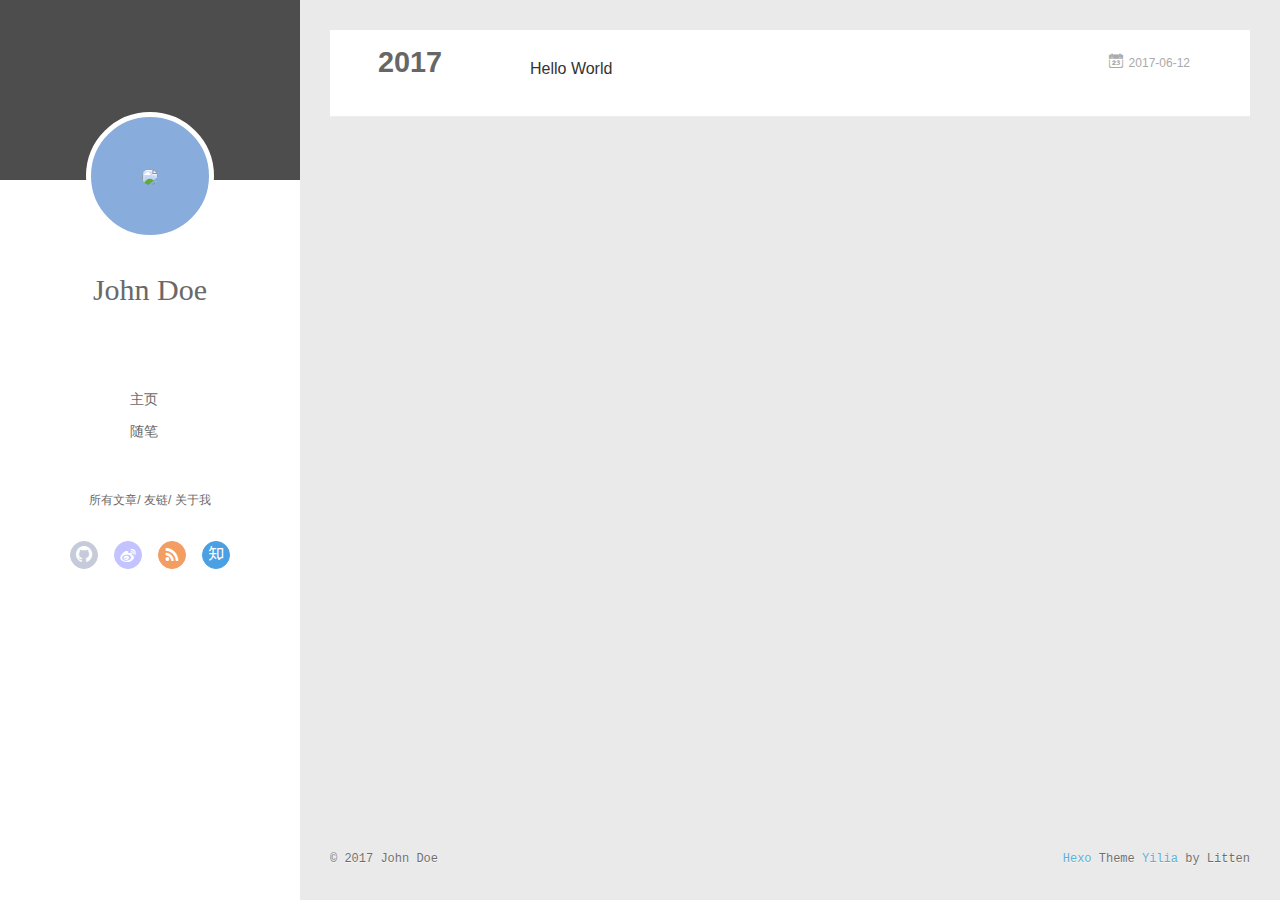
==== archives/index.html @ 2bd4a5b3 "Site updated: 2017-06-12 14:00:21" ====
<!DOCTYPE html>
<html>
<head>
  <meta charset="utf-8">
  
  <meta name="renderer" content="webkit">
  <meta http-equiv="X-UA-Compatible" content="IE=edge" >
  <link rel="dns-prefetch" href="http://yoursite.com">
  <title>Archives | Hexo</title>
  <meta name="viewport" content="width=device-width, initial-scale=1, maximum-scale=1">
  <meta property="og:type" content="website">
<meta property="og:title" content="Hexo">
<meta property="og:url" content="http://yoursite.com/archives/index.html">
<meta property="og:site_name" content="Hexo">
<meta name="twitter:card" content="summary">
<meta name="twitter:title" content="Hexo">
  
    <link rel="alternative" href="/atom.xml" title="Hexo" type="application/atom+xml">
  
  
    <link rel="icon" href="/favicon.png">
  
  <link rel="stylesheet" type="text/css" href="/./main.b3331d.css">
  <style type="text/css">
  
    #container.show {
      background: linear-gradient(200deg,#a0cfe4,#e8c37e);
    }
  </style>
  

  

</head>

<body>
  <div id="container" q-class="show:isCtnShow">
    <canvas id="anm-canvas" class="anm-canvas"></canvas>
    <div class="left-col" q-class="show:isShow">
      
<div class="overlay" style="background: #4d4d4d"></div>
<div class="intrude-less">
	<header id="header" class="inner">
		<a href="/" class="profilepic">
			<img src="null" class="js-avatar">
		</a>
		<hgroup>
		  <h1 class="header-author"><a href="/">John Doe</a></h1>
		</hgroup>
		

		<nav class="header-menu">
			<ul>
			
				<li><a href="/">主页</a></li>
	        
				<li><a href="/tags/随笔/">随笔</a></li>
	        
			</ul>
		</nav>
		<nav class="header-smart-menu">
    		
    			
    			<a q-on="click: openSlider(e, 'innerArchive')" href="javascript:void(0)">所有文章</a>
    			
            
    			
    			<a q-on="click: openSlider(e, 'friends')" href="javascript:void(0)">友链</a>
    			
            
    			
    			<a q-on="click: openSlider(e, 'aboutme')" href="javascript:void(0)">关于我</a>
    			
            
		</nav>
		<nav class="header-nav">
			<div class="social">
				
					<a class="github" target="_blank" href="#" title="github"><i class="icon-github"></i></a>
		        
					<a class="weibo" target="_blank" href="#" title="weibo"><i class="icon-weibo"></i></a>
		        
					<a class="rss" target="_blank" href="#" title="rss"><i class="icon-rss"></i></a>
		        
					<a class="zhihu" target="_blank" href="#" title="zhihu"><i class="icon-zhihu"></i></a>
		        
			</div>
		</nav>
	</header>		
</div>

    </div>
    <div class="mid-col" q-class="show:isShow,hide:isShow|isFalse">
      
<nav id="mobile-nav">
  	<div class="overlay js-overlay" style="background: #4d4d4d"></div>
	<div class="btnctn js-mobile-btnctn">
  		<div class="slider-trigger list" q-on="click: openSlider(e)"><i class="icon icon-sort"></i></div>
	</div>
	<div class="intrude-less">
		<header id="header" class="inner">
			<div class="profilepic">
				<img src="null" class="js-avatar">
			</div>
			<hgroup>
			  <h1 class="header-author js-header-author">John Doe</h1>
			</hgroup>
			
			
			
				
			
				
			
			
			
			<nav class="header-nav">
				<div class="social">
					
						<a class="github" target="_blank" href="#" title="github"><i class="icon-github"></i></a>
			        
						<a class="weibo" target="_blank" href="#" title="weibo"><i class="icon-weibo"></i></a>
			        
						<a class="rss" target="_blank" href="#" title="rss"><i class="icon-rss"></i></a>
			        
						<a class="zhihu" target="_blank" href="#" title="zhihu"><i class="icon-zhihu"></i></a>
			        
				</div>
			</nav>

			<nav class="header-menu js-header-menu">
				<ul style="width: 50%">
				
				
					<li style="width: 50%"><a href="/">主页</a></li>
		        
					<li style="width: 50%"><a href="/tags/随笔/">随笔</a></li>
		        
				</ul>
			</nav>
		</header>				
	</div>
	<div class="mobile-mask" style="display:none" q-show="isShow"></div>
</nav>

      <div id="wrapper" class="body-wrap">
        <div class="menu-l">
          <div class="canvas-wrap">
            <canvas data-colors="#eaeaea" data-sectionHeight="100" data-contentId="js-content" id="myCanvas1" class="anm-canvas"></canvas>
          </div>
          <div id="js-content" class="content-ll">
            
  
  
    
    
      
      
      <section class="archives-wrap">
        <div class="archive-year-wrap">
          <a href="/archives/2017" class="archive-year">2017</a>
        </div>
        <div class="archives">
    
    <article class="archive-article archive-type-post">
  <div class="archive-article-inner">
    <header class="archive-article-header">
      	<div class="article-meta">
	      	<a href="/2017/06/12/hello-world/" class="archive-article-date">
  	<time datetime="2017-06-12T04:54:13.077Z" itemprop="datePublished"><i class="icon-calendar icon"></i>2017-06-12</time>
</a>
        </div>
    	 
  
    <h1 itemprop="name">
      <a class="archive-article-title" href="/2017/06/12/hello-world/">Hello World</a>
    </h1>
  

        <div class="article-info info-on-right">
          
          

        </div>
        <div class="clearfix"></div>
    </header>
  </div>
</article>
  
  
    </div></section>
  

    


          </div>
        </div>
      </div>
      <footer id="footer">
  <div class="outer">
    <div id="footer-info">
    	<div class="footer-left">
    		&copy; 2017 John Doe
    	</div>
      	<div class="footer-right">
      		<a href="http://hexo.io/" target="_blank">Hexo</a>  Theme <a href="https://github.com/litten/hexo-theme-yilia" target="_blank">Yilia</a> by Litten
      	</div>
    </div>
  </div>
</footer>
    </div>
    <script>
	var yiliaConfig = {
		mathjax: false,
		isHome: false,
		isPost: false,
		isArchive: true,
		isTag: false,
		isCategory: false,
		open_in_new: false,
		root: "/",
		innerArchive: true,
		showTags: false
	}
</script>

<script>!function(t){function n(e){if(r[e])return r[e].exports;var i=r[e]={exports:{},id:e,loaded:!1};return t[e].call(i.exports,i,i.exports,n),i.loaded=!0,i.exports}var r={};n.m=t,n.c=r,n.p="./",n(0)}([function(t,n,r){r(194),t.exports=r(190)},function(t,n,r){var e=r(3),i=r(52),o=r(27),u=r(28),c=r(53),f="prototype",a=function(t,n,r){var s,l,h,v,p=t&a.F,d=t&a.G,y=t&a.S,g=t&a.P,b=t&a.B,m=d?e:y?e[n]||(e[n]={}):(e[n]||{})[f],x=d?i:i[n]||(i[n]={}),w=x[f]||(x[f]={});d&&(r=n);for(s in r)l=!p&&m&&void 0!==m[s],h=(l?m:r)[s],v=b&&l?c(h,e):g&&"function"==typeof h?c(Function.call,h):h,m&&u(m,s,h,t&a.U),x[s]!=h&&o(x,s,v),g&&w[s]!=h&&(w[s]=h)};e.core=i,a.F=1,a.G=2,a.S=4,a.P=8,a.B=16,a.W=32,a.U=64,a.R=128,t.exports=a},function(t,n,r){var e=r(6);t.exports=function(t){if(!e(t))throw TypeError(t+" is not an object!");return t}},function(t,n){var r=t.exports="undefined"!=typeof window&&window.Math==Math?window:"undefined"!=typeof self&&self.Math==Math?self:Function("return this")();"number"==typeof __g&&(__g=r)},function(t,n){t.exports=function(t){try{return!!t()}catch(t){return!0}}},function(t,n){var r=t.exports="undefined"!=typeof window&&window.Math==Math?window:"undefined"!=typeof self&&self.Math==Math?self:Function("return this")();"number"==typeof __g&&(__g=r)},function(t,n){t.exports=function(t){return"object"==typeof t?null!==t:"function"==typeof t}},function(t,n,r){var e=r(126)("wks"),i=r(76),o=r(3).Symbol,u="function"==typeof o;(t.exports=function(t){return e[t]||(e[t]=u&&o[t]||(u?o:i)("Symbol."+t))}).store=e},function(t,n){var r={}.hasOwnProperty;t.exports=function(t,n){return r.call(t,n)}},function(t,n,r){var e=r(94),i=r(33);t.exports=function(t){return e(i(t))}},function(t,n,r){t.exports=!r(4)(function(){return 7!=Object.defineProperty({},"a",{get:function(){return 7}}).a})},function(t,n,r){var e=r(2),i=r(167),o=r(50),u=Object.defineProperty;n.f=r(10)?Object.defineProperty:function(t,n,r){if(e(t),n=o(n,!0),e(r),i)try{return u(t,n,r)}catch(t){}if("get"in r||"set"in r)throw TypeError("Accessors not supported!");return"value"in r&&(t[n]=r.value),t}},function(t,n,r){t.exports=!r(18)(function(){return 7!=Object.defineProperty({},"a",{get:function(){return 7}}).a})},function(t,n,r){var e=r(14),i=r(22);t.exports=r(12)?function(t,n,r){return e.f(t,n,i(1,r))}:function(t,n,r){return t[n]=r,t}},function(t,n,r){var e=r(20),i=r(58),o=r(42),u=Object.defineProperty;n.f=r(12)?Object.defineProperty:function(t,n,r){if(e(t),n=o(n,!0),e(r),i)try{return u(t,n,r)}catch(t){}if("get"in r||"set"in r)throw TypeError("Accessors not supported!");return"value"in r&&(t[n]=r.value),t}},function(t,n,r){var e=r(40)("wks"),i=r(23),o=r(5).Symbol,u="function"==typeof o;(t.exports=function(t){return e[t]||(e[t]=u&&o[t]||(u?o:i)("Symbol."+t))}).store=e},function(t,n,r){var e=r(67),i=Math.min;t.exports=function(t){return t>0?i(e(t),9007199254740991):0}},function(t,n,r){var e=r(46);t.exports=function(t){return Object(e(t))}},function(t,n){t.exports=function(t){try{return!!t()}catch(t){return!0}}},function(t,n,r){var e=r(63),i=r(34);t.exports=Object.keys||function(t){return e(t,i)}},function(t,n,r){var e=r(21);t.exports=function(t){if(!e(t))throw TypeError(t+" is not an object!");return t}},function(t,n){t.exports=function(t){return"object"==typeof t?null!==t:"function"==typeof t}},function(t,n){t.exports=function(t,n){return{enumerable:!(1&t),configurable:!(2&t),writable:!(4&t),value:n}}},function(t,n){var r=0,e=Math.random();t.exports=function(t){return"Symbol(".concat(void 0===t?"":t,")_",(++r+e).toString(36))}},function(t,n){var r={}.hasOwnProperty;t.exports=function(t,n){return r.call(t,n)}},function(t,n){var r=t.exports={version:"2.4.0"};"number"==typeof __e&&(__e=r)},function(t,n){t.exports=function(t){if("function"!=typeof t)throw TypeError(t+" is not a function!");return t}},function(t,n,r){var e=r(11),i=r(66);t.exports=r(10)?function(t,n,r){return e.f(t,n,i(1,r))}:function(t,n,r){return t[n]=r,t}},function(t,n,r){var e=r(3),i=r(27),o=r(24),u=r(76)("src"),c="toString",f=Function[c],a=(""+f).split(c);r(52).inspectSource=function(t){return f.call(t)},(t.exports=function(t,n,r,c){var f="function"==typeof r;f&&(o(r,"name")||i(r,"name",n)),t[n]!==r&&(f&&(o(r,u)||i(r,u,t[n]?""+t[n]:a.join(String(n)))),t===e?t[n]=r:c?t[n]?t[n]=r:i(t,n,r):(delete t[n],i(t,n,r)))})(Function.prototype,c,function(){return"function"==typeof this&&this[u]||f.call(this)})},function(t,n,r){var e=r(1),i=r(4),o=r(46),u=function(t,n,r,e){var i=String(o(t)),u="<"+n;return""!==r&&(u+=" "+r+'="'+String(e).replace(/"/g,"&quot;")+'"'),u+">"+i+"</"+n+">"};t.exports=function(t,n){var r={};r[t]=n(u),e(e.P+e.F*i(function(){var n=""[t]('"');return n!==n.toLowerCase()||n.split('"').length>3}),"String",r)}},function(t,n,r){var e=r(115),i=r(46);t.exports=function(t){return e(i(t))}},function(t,n,r){var e=r(116),i=r(66),o=r(30),u=r(50),c=r(24),f=r(167),a=Object.getOwnPropertyDescriptor;n.f=r(10)?a:function(t,n){if(t=o(t),n=u(n,!0),f)try{return a(t,n)}catch(t){}if(c(t,n))return i(!e.f.call(t,n),t[n])}},function(t,n,r){var e=r(24),i=r(17),o=r(145)("IE_PROTO"),u=Object.prototype;t.exports=Object.getPrototypeOf||function(t){return t=i(t),e(t,o)?t[o]:"function"==typeof t.constructor&&t instanceof t.constructor?t.constructor.prototype:t instanceof Object?u:null}},function(t,n){t.exports=function(t){if(void 0==t)throw TypeError("Can't call method on  "+t);return t}},function(t,n){t.exports="constructor,hasOwnProperty,isPrototypeOf,propertyIsEnumerable,toLocaleString,toString,valueOf".split(",")},function(t,n){t.exports={}},function(t,n){t.exports=!0},function(t,n){n.f={}.propertyIsEnumerable},function(t,n,r){var e=r(14).f,i=r(8),o=r(15)("toStringTag");t.exports=function(t,n,r){t&&!i(t=r?t:t.prototype,o)&&e(t,o,{configurable:!0,value:n})}},function(t,n,r){var e=r(40)("keys"),i=r(23);t.exports=function(t){return e[t]||(e[t]=i(t))}},function(t,n,r){var e=r(5),i="__core-js_shared__",o=e[i]||(e[i]={});t.exports=function(t){return o[t]||(o[t]={})}},function(t,n){var r=Math.ceil,e=Math.floor;t.exports=function(t){return isNaN(t=+t)?0:(t>0?e:r)(t)}},function(t,n,r){var e=r(21);t.exports=function(t,n){if(!e(t))return t;var r,i;if(n&&"function"==typeof(r=t.toString)&&!e(i=r.call(t)))return i;if("function"==typeof(r=t.valueOf)&&!e(i=r.call(t)))return i;if(!n&&"function"==typeof(r=t.toString)&&!e(i=r.call(t)))return i;throw TypeError("Can't convert object to primitive value")}},function(t,n,r){var e=r(5),i=r(25),o=r(36),u=r(44),c=r(14).f;t.exports=function(t){var n=i.Symbol||(i.Symbol=o?{}:e.Symbol||{});"_"==t.charAt(0)||t in n||c(n,t,{value:u.f(t)})}},function(t,n,r){n.f=r(15)},function(t,n){var r={}.toString;t.exports=function(t){return r.call(t).slice(8,-1)}},function(t,n){t.exports=function(t){if(void 0==t)throw TypeError("Can't call method on  "+t);return t}},function(t,n,r){var e=r(4);t.exports=function(t,n){return!!t&&e(function(){n?t.call(null,function(){},1):t.call(null)})}},function(t,n,r){var e=r(53),i=r(115),o=r(17),u=r(16),c=r(202);t.exports=function(t,n){var r=1==t,f=2==t,a=3==t,s=4==t,l=6==t,h=5==t||l,v=n||c;return function(n,c,p){for(var d,y,g=o(n),b=i(g),m=e(c,p,3),x=u(b.length),w=0,S=r?v(n,x):f?v(n,0):void 0;x>w;w++)if((h||w in b)&&(d=b[w],y=m(d,w,g),t))if(r)S[w]=y;else if(y)switch(t){case 3:return!0;case 5:return d;case 6:return w;case 2:S.push(d)}else if(s)return!1;return l?-1:a||s?s:S}}},function(t,n,r){var e=r(1),i=r(52),o=r(4);t.exports=function(t,n){var r=(i.Object||{})[t]||Object[t],u={};u[t]=n(r),e(e.S+e.F*o(function(){r(1)}),"Object",u)}},function(t,n,r){var e=r(6);t.exports=function(t,n){if(!e(t))return t;var r,i;if(n&&"function"==typeof(r=t.toString)&&!e(i=r.call(t)))return i;if("function"==typeof(r=t.valueOf)&&!e(i=r.call(t)))return i;if(!n&&"function"==typeof(r=t.toString)&&!e(i=r.call(t)))return i;throw TypeError("Can't convert object to primitive value")}},function(t,n,r){var e=r(5),i=r(25),o=r(91),u=r(13),c="prototype",f=function(t,n,r){var a,s,l,h=t&f.F,v=t&f.G,p=t&f.S,d=t&f.P,y=t&f.B,g=t&f.W,b=v?i:i[n]||(i[n]={}),m=b[c],x=v?e:p?e[n]:(e[n]||{})[c];v&&(r=n);for(a in r)(s=!h&&x&&void 0!==x[a])&&a in b||(l=s?x[a]:r[a],b[a]=v&&"function"!=typeof x[a]?r[a]:y&&s?o(l,e):g&&x[a]==l?function(t){var n=function(n,r,e){if(this instanceof t){switch(arguments.length){case 0:return new t;case 1:return new t(n);case 2:return new t(n,r)}return new t(n,r,e)}return t.apply(this,arguments)};return n[c]=t[c],n}(l):d&&"function"==typeof l?o(Function.call,l):l,d&&((b.virtual||(b.virtual={}))[a]=l,t&f.R&&m&&!m[a]&&u(m,a,l)))};f.F=1,f.G=2,f.S=4,f.P=8,f.B=16,f.W=32,f.U=64,f.R=128,t.exports=f},function(t,n){var r=t.exports={version:"2.4.0"};"number"==typeof __e&&(__e=r)},function(t,n,r){var e=r(26);t.exports=function(t,n,r){if(e(t),void 0===n)return t;switch(r){case 1:return function(r){return t.call(n,r)};case 2:return function(r,e){return t.call(n,r,e)};case 3:return function(r,e,i){return t.call(n,r,e,i)}}return function(){return t.apply(n,arguments)}}},function(t,n,r){var e=r(183),i=r(1),o=r(126)("metadata"),u=o.store||(o.store=new(r(186))),c=function(t,n,r){var i=u.get(t);if(!i){if(!r)return;u.set(t,i=new e)}var o=i.get(n);if(!o){if(!r)return;i.set(n,o=new e)}return o},f=function(t,n,r){var e=c(n,r,!1);return void 0!==e&&e.has(t)},a=function(t,n,r){var e=c(n,r,!1);return void 0===e?void 0:e.get(t)},s=function(t,n,r,e){c(r,e,!0).set(t,n)},l=function(t,n){var r=c(t,n,!1),e=[];return r&&r.forEach(function(t,n){e.push(n)}),e},h=function(t){return void 0===t||"symbol"==typeof t?t:String(t)},v=function(t){i(i.S,"Reflect",t)};t.exports={store:u,map:c,has:f,get:a,set:s,keys:l,key:h,exp:v}},function(t,n,r){"use strict";if(r(10)){var e=r(69),i=r(3),o=r(4),u=r(1),c=r(127),f=r(152),a=r(53),s=r(68),l=r(66),h=r(27),v=r(73),p=r(67),d=r(16),y=r(75),g=r(50),b=r(24),m=r(180),x=r(114),w=r(6),S=r(17),_=r(137),O=r(70),E=r(32),P=r(71).f,j=r(154),F=r(76),M=r(7),A=r(48),N=r(117),T=r(146),I=r(155),k=r(80),L=r(123),R=r(74),C=r(130),D=r(160),U=r(11),W=r(31),G=U.f,B=W.f,V=i.RangeError,z=i.TypeError,q=i.Uint8Array,K="ArrayBuffer",J="Shared"+K,Y="BYTES_PER_ELEMENT",H="prototype",$=Array[H],X=f.ArrayBuffer,Q=f.DataView,Z=A(0),tt=A(2),nt=A(3),rt=A(4),et=A(5),it=A(6),ot=N(!0),ut=N(!1),ct=I.values,ft=I.keys,at=I.entries,st=$.lastIndexOf,lt=$.reduce,ht=$.reduceRight,vt=$.join,pt=$.sort,dt=$.slice,yt=$.toString,gt=$.toLocaleString,bt=M("iterator"),mt=M("toStringTag"),xt=F("typed_constructor"),wt=F("def_constructor"),St=c.CONSTR,_t=c.TYPED,Ot=c.VIEW,Et="Wrong length!",Pt=A(1,function(t,n){return Tt(T(t,t[wt]),n)}),jt=o(function(){return 1===new q(new Uint16Array([1]).buffer)[0]}),Ft=!!q&&!!q[H].set&&o(function(){new q(1).set({})}),Mt=function(t,n){if(void 0===t)throw z(Et);var r=+t,e=d(t);if(n&&!m(r,e))throw V(Et);return e},At=function(t,n){var r=p(t);if(r<0||r%n)throw V("Wrong offset!");return r},Nt=function(t){if(w(t)&&_t in t)return t;throw z(t+" is not a typed array!")},Tt=function(t,n){if(!(w(t)&&xt in t))throw z("It is not a typed array constructor!");return new t(n)},It=function(t,n){return kt(T(t,t[wt]),n)},kt=function(t,n){for(var r=0,e=n.length,i=Tt(t,e);e>r;)i[r]=n[r++];return i},Lt=function(t,n,r){G(t,n,{get:function(){return this._d[r]}})},Rt=function(t){var n,r,e,i,o,u,c=S(t),f=arguments.length,s=f>1?arguments[1]:void 0,l=void 0!==s,h=j(c);if(void 0!=h&&!_(h)){for(u=h.call(c),e=[],n=0;!(o=u.next()).done;n++)e.push(o.value);c=e}for(l&&f>2&&(s=a(s,arguments[2],2)),n=0,r=d(c.length),i=Tt(this,r);r>n;n++)i[n]=l?s(c[n],n):c[n];return i},Ct=function(){for(var t=0,n=arguments.length,r=Tt(this,n);n>t;)r[t]=arguments[t++];return r},Dt=!!q&&o(function(){gt.call(new q(1))}),Ut=function(){return gt.apply(Dt?dt.call(Nt(this)):Nt(this),arguments)},Wt={copyWithin:function(t,n){return D.call(Nt(this),t,n,arguments.length>2?arguments[2]:void 0)},every:function(t){return rt(Nt(this),t,arguments.length>1?arguments[1]:void 0)},fill:function(t){return C.apply(Nt(this),arguments)},filter:function(t){return It(this,tt(Nt(this),t,arguments.length>1?arguments[1]:void 0))},find:function(t){return et(Nt(this),t,arguments.length>1?arguments[1]:void 0)},findIndex:function(t){return it(Nt(this),t,arguments.length>1?arguments[1]:void 0)},forEach:function(t){Z(Nt(this),t,arguments.length>1?arguments[1]:void 0)},indexOf:function(t){return ut(Nt(this),t,arguments.length>1?arguments[1]:void 0)},includes:function(t){return ot(Nt(this),t,arguments.length>1?arguments[1]:void 0)},join:function(t){return vt.apply(Nt(this),arguments)},lastIndexOf:function(t){return st.apply(Nt(this),arguments)},map:function(t){return Pt(Nt(this),t,arguments.length>1?arguments[1]:void 0)},reduce:function(t){return lt.apply(Nt(this),arguments)},reduceRight:function(t){return ht.apply(Nt(this),arguments)},reverse:function(){for(var t,n=this,r=Nt(n).length,e=Math.floor(r/2),i=0;i<e;)t=n[i],n[i++]=n[--r],n[r]=t;return n},some:function(t){return nt(Nt(this),t,arguments.length>1?arguments[1]:void 0)},sort:function(t){return pt.call(Nt(this),t)},subarray:function(t,n){var r=Nt(this),e=r.length,i=y(t,e);return new(T(r,r[wt]))(r.buffer,r.byteOffset+i*r.BYTES_PER_ELEMENT,d((void 0===n?e:y(n,e))-i))}},Gt=function(t,n){return It(this,dt.call(Nt(this),t,n))},Bt=function(t){Nt(this);var n=At(arguments[1],1),r=this.length,e=S(t),i=d(e.length),o=0;if(i+n>r)throw V(Et);for(;o<i;)this[n+o]=e[o++]},Vt={entries:function(){return at.call(Nt(this))},keys:function(){return ft.call(Nt(this))},values:function(){return ct.call(Nt(this))}},zt=function(t,n){return w(t)&&t[_t]&&"symbol"!=typeof n&&n in t&&String(+n)==String(n)},qt=function(t,n){return zt(t,n=g(n,!0))?l(2,t[n]):B(t,n)},Kt=function(t,n,r){return!(zt(t,n=g(n,!0))&&w(r)&&b(r,"value"))||b(r,"get")||b(r,"set")||r.configurable||b(r,"writable")&&!r.writable||b(r,"enumerable")&&!r.enumerable?G(t,n,r):(t[n]=r.value,t)};St||(W.f=qt,U.f=Kt),u(u.S+u.F*!St,"Object",{getOwnPropertyDescriptor:qt,defineProperty:Kt}),o(function(){yt.call({})})&&(yt=gt=function(){return vt.call(this)});var Jt=v({},Wt);v(Jt,Vt),h(Jt,bt,Vt.values),v(Jt,{slice:Gt,set:Bt,constructor:function(){},toString:yt,toLocaleString:Ut}),Lt(Jt,"buffer","b"),Lt(Jt,"byteOffset","o"),Lt(Jt,"byteLength","l"),Lt(Jt,"length","e"),G(Jt,mt,{get:function(){return this[_t]}}),t.exports=function(t,n,r,f){f=!!f;var a=t+(f?"Clamped":"")+"Array",l="Uint8Array"!=a,v="get"+t,p="set"+t,y=i[a],g=y||{},b=y&&E(y),m=!y||!c.ABV,S={},_=y&&y[H],j=function(t,r){var e=t._d;return e.v[v](r*n+e.o,jt)},F=function(t,r,e){var i=t._d;f&&(e=(e=Math.round(e))<0?0:e>255?255:255&e),i.v[p](r*n+i.o,e,jt)},M=function(t,n){G(t,n,{get:function(){return j(this,n)},set:function(t){return F(this,n,t)},enumerable:!0})};m?(y=r(function(t,r,e,i){s(t,y,a,"_d");var o,u,c,f,l=0,v=0;if(w(r)){if(!(r instanceof X||(f=x(r))==K||f==J))return _t in r?kt(y,r):Rt.call(y,r);o=r,v=At(e,n);var p=r.byteLength;if(void 0===i){if(p%n)throw V(Et);if((u=p-v)<0)throw V(Et)}else if((u=d(i)*n)+v>p)throw V(Et);c=u/n}else c=Mt(r,!0),u=c*n,o=new X(u);for(h(t,"_d",{b:o,o:v,l:u,e:c,v:new Q(o)});l<c;)M(t,l++)}),_=y[H]=O(Jt),h(_,"constructor",y)):L(function(t){new y(null),new y(t)},!0)||(y=r(function(t,r,e,i){s(t,y,a);var o;return w(r)?r instanceof X||(o=x(r))==K||o==J?void 0!==i?new g(r,At(e,n),i):void 0!==e?new g(r,At(e,n)):new g(r):_t in r?kt(y,r):Rt.call(y,r):new g(Mt(r,l))}),Z(b!==Function.prototype?P(g).concat(P(b)):P(g),function(t){t in y||h(y,t,g[t])}),y[H]=_,e||(_.constructor=y));var A=_[bt],N=!!A&&("values"==A.name||void 0==A.name),T=Vt.values;h(y,xt,!0),h(_,_t,a),h(_,Ot,!0),h(_,wt,y),(f?new y(1)[mt]==a:mt in _)||G(_,mt,{get:function(){return a}}),S[a]=y,u(u.G+u.W+u.F*(y!=g),S),u(u.S,a,{BYTES_PER_ELEMENT:n,from:Rt,of:Ct}),Y in _||h(_,Y,n),u(u.P,a,Wt),R(a),u(u.P+u.F*Ft,a,{set:Bt}),u(u.P+u.F*!N,a,Vt),u(u.P+u.F*(_.toString!=yt),a,{toString:yt}),u(u.P+u.F*o(function(){new y(1).slice()}),a,{slice:Gt}),u(u.P+u.F*(o(function(){return[1,2].toLocaleString()!=new y([1,2]).toLocaleString()})||!o(function(){_.toLocaleString.call([1,2])})),a,{toLocaleString:Ut}),k[a]=N?A:T,e||N||h(_,bt,T)}}else t.exports=function(){}},function(t,n){var r={}.toString;t.exports=function(t){return r.call(t).slice(8,-1)}},function(t,n,r){var e=r(21),i=r(5).document,o=e(i)&&e(i.createElement);t.exports=function(t){return o?i.createElement(t):{}}},function(t,n,r){t.exports=!r(12)&&!r(18)(function(){return 7!=Object.defineProperty(r(57)("div"),"a",{get:function(){return 7}}).a})},function(t,n,r){"use strict";var e=r(36),i=r(51),o=r(64),u=r(13),c=r(8),f=r(35),a=r(96),s=r(38),l=r(103),h=r(15)("iterator"),v=!([].keys&&"next"in[].keys()),p="keys",d="values",y=function(){return this};t.exports=function(t,n,r,g,b,m,x){a(r,n,g);var w,S,_,O=function(t){if(!v&&t in F)return F[t];switch(t){case p:case d:return function(){return new r(this,t)}}return function(){return new r(this,t)}},E=n+" Iterator",P=b==d,j=!1,F=t.prototype,M=F[h]||F["@@iterator"]||b&&F[b],A=M||O(b),N=b?P?O("entries"):A:void 0,T="Array"==n?F.entries||M:M;if(T&&(_=l(T.call(new t)))!==Object.prototype&&(s(_,E,!0),e||c(_,h)||u(_,h,y)),P&&M&&M.name!==d&&(j=!0,A=function(){return M.call(this)}),e&&!x||!v&&!j&&F[h]||u(F,h,A),f[n]=A,f[E]=y,b)if(w={values:P?A:O(d),keys:m?A:O(p),entries:N},x)for(S in w)S in F||o(F,S,w[S]);else i(i.P+i.F*(v||j),n,w);return w}},function(t,n,r){var e=r(20),i=r(100),o=r(34),u=r(39)("IE_PROTO"),c=function(){},f="prototype",a=function(){var t,n=r(57)("iframe"),e=o.length;for(n.style.display="none",r(93).appendChild(n),n.src="javascript:",t=n.contentWindow.document,t.open(),t.write("<script>document.F=Object<\/script>"),t.close(),a=t.F;e--;)delete a[f][o[e]];return a()};t.exports=Object.create||function(t,n){var r;return null!==t?(c[f]=e(t),r=new c,c[f]=null,r[u]=t):r=a(),void 0===n?r:i(r,n)}},function(t,n,r){var e=r(63),i=r(34).concat("length","prototype");n.f=Object.getOwnPropertyNames||function(t){return e(t,i)}},function(t,n){n.f=Object.getOwnPropertySymbols},function(t,n,r){var e=r(8),i=r(9),o=r(90)(!1),u=r(39)("IE_PROTO");t.exports=function(t,n){var r,c=i(t),f=0,a=[];for(r in c)r!=u&&e(c,r)&&a.push(r);for(;n.length>f;)e(c,r=n[f++])&&(~o(a,r)||a.push(r));return a}},function(t,n,r){t.exports=r(13)},function(t,n,r){var e=r(76)("meta"),i=r(6),o=r(24),u=r(11).f,c=0,f=Object.isExtensible||function(){return!0},a=!r(4)(function(){return f(Object.preventExtensions({}))}),s=function(t){u(t,e,{value:{i:"O"+ ++c,w:{}}})},l=function(t,n){if(!i(t))return"symbol"==typeof t?t:("string"==typeof t?"S":"P")+t;if(!o(t,e)){if(!f(t))return"F";if(!n)return"E";s(t)}return t[e].i},h=function(t,n){if(!o(t,e)){if(!f(t))return!0;if(!n)return!1;s(t)}return t[e].w},v=function(t){return a&&p.NEED&&f(t)&&!o(t,e)&&s(t),t},p=t.exports={KEY:e,NEED:!1,fastKey:l,getWeak:h,onFreeze:v}},function(t,n){t.exports=function(t,n){return{enumerable:!(1&t),configurable:!(2&t),writable:!(4&t),value:n}}},function(t,n){var r=Math.ceil,e=Math.floor;t.exports=function(t){return isNaN(t=+t)?0:(t>0?e:r)(t)}},function(t,n){t.exports=function(t,n,r,e){if(!(t instanceof n)||void 0!==e&&e in t)throw TypeError(r+": incorrect invocation!");return t}},function(t,n){t.exports=!1},function(t,n,r){var e=r(2),i=r(173),o=r(133),u=r(145)("IE_PROTO"),c=function(){},f="prototype",a=function(){var t,n=r(132)("iframe"),e=o.length;for(n.style.display="none",r(135).appendChild(n),n.src="javascript:",t=n.contentWindow.document,t.open(),t.write("<script>document.F=Object<\/script>"),t.close(),a=t.F;e--;)delete a[f][o[e]];return a()};t.exports=Object.create||function(t,n){var r;return null!==t?(c[f]=e(t),r=new c,c[f]=null,r[u]=t):r=a(),void 0===n?r:i(r,n)}},function(t,n,r){var e=r(175),i=r(133).concat("length","prototype");n.f=Object.getOwnPropertyNames||function(t){return e(t,i)}},function(t,n,r){var e=r(175),i=r(133);t.exports=Object.keys||function(t){return e(t,i)}},function(t,n,r){var e=r(28);t.exports=function(t,n,r){for(var i in n)e(t,i,n[i],r);return t}},function(t,n,r){"use strict";var e=r(3),i=r(11),o=r(10),u=r(7)("species");t.exports=function(t){var n=e[t];o&&n&&!n[u]&&i.f(n,u,{configurable:!0,get:function(){return this}})}},function(t,n,r){var e=r(67),i=Math.max,o=Math.min;t.exports=function(t,n){return t=e(t),t<0?i(t+n,0):o(t,n)}},function(t,n){var r=0,e=Math.random();t.exports=function(t){return"Symbol(".concat(void 0===t?"":t,")_",(++r+e).toString(36))}},function(t,n,r){var e=r(33);t.exports=function(t){return Object(e(t))}},function(t,n,r){var e=r(7)("unscopables"),i=Array.prototype;void 0==i[e]&&r(27)(i,e,{}),t.exports=function(t){i[e][t]=!0}},function(t,n,r){var e=r(53),i=r(169),o=r(137),u=r(2),c=r(16),f=r(154),a={},s={},n=t.exports=function(t,n,r,l,h){var v,p,d,y,g=h?function(){return t}:f(t),b=e(r,l,n?2:1),m=0;if("function"!=typeof g)throw TypeError(t+" is not iterable!");if(o(g)){for(v=c(t.length);v>m;m++)if((y=n?b(u(p=t[m])[0],p[1]):b(t[m]))===a||y===s)return y}else for(d=g.call(t);!(p=d.next()).done;)if((y=i(d,b,p.value,n))===a||y===s)return y};n.BREAK=a,n.RETURN=s},function(t,n){t.exports={}},function(t,n,r){var e=r(11).f,i=r(24),o=r(7)("toStringTag");t.exports=function(t,n,r){t&&!i(t=r?t:t.prototype,o)&&e(t,o,{configurable:!0,value:n})}},function(t,n,r){var e=r(1),i=r(46),o=r(4),u=r(150),c="["+u+"]",f="​",a=RegExp("^"+c+c+"*"),s=RegExp(c+c+"*$"),l=function(t,n,r){var i={},c=o(function(){return!!u[t]()||f[t]()!=f}),a=i[t]=c?n(h):u[t];r&&(i[r]=a),e(e.P+e.F*c,"String",i)},h=l.trim=function(t,n){return t=String(i(t)),1&n&&(t=t.replace(a,"")),2&n&&(t=t.replace(s,"")),t};t.exports=l},function(t,n,r){t.exports={default:r(86),__esModule:!0}},function(t,n,r){t.exports={default:r(87),__esModule:!0}},function(t,n,r){"use strict";function e(t){return t&&t.__esModule?t:{default:t}}n.__esModule=!0;var i=r(84),o=e(i),u=r(83),c=e(u),f="function"==typeof c.default&&"symbol"==typeof o.default?function(t){return typeof t}:function(t){return t&&"function"==typeof c.default&&t.constructor===c.default&&t!==c.default.prototype?"symbol":typeof t};n.default="function"==typeof c.default&&"symbol"===f(o.default)?function(t){return void 0===t?"undefined":f(t)}:function(t){return t&&"function"==typeof c.default&&t.constructor===c.default&&t!==c.default.prototype?"symbol":void 0===t?"undefined":f(t)}},function(t,n,r){r(110),r(108),r(111),r(112),t.exports=r(25).Symbol},function(t,n,r){r(109),r(113),t.exports=r(44).f("iterator")},function(t,n){t.exports=function(t){if("function"!=typeof t)throw TypeError(t+" is not a function!");return t}},function(t,n){t.exports=function(){}},function(t,n,r){var e=r(9),i=r(106),o=r(105);t.exports=function(t){return function(n,r,u){var c,f=e(n),a=i(f.length),s=o(u,a);if(t&&r!=r){for(;a>s;)if((c=f[s++])!=c)return!0}else for(;a>s;s++)if((t||s in f)&&f[s]===r)return t||s||0;return!t&&-1}}},function(t,n,r){var e=r(88);t.exports=function(t,n,r){if(e(t),void 0===n)return t;switch(r){case 1:return function(r){return t.call(n,r)};case 2:return function(r,e){return t.call(n,r,e)};case 3:return function(r,e,i){return t.call(n,r,e,i)}}return function(){return t.apply(n,arguments)}}},function(t,n,r){var e=r(19),i=r(62),o=r(37);t.exports=function(t){var n=e(t),r=i.f;if(r)for(var u,c=r(t),f=o.f,a=0;c.length>a;)f.call(t,u=c[a++])&&n.push(u);return n}},function(t,n,r){t.exports=r(5).document&&document.documentElement},function(t,n,r){var e=r(56);t.exports=Object("z").propertyIsEnumerable(0)?Object:function(t){return"String"==e(t)?t.split(""):Object(t)}},function(t,n,r){var e=r(56);t.exports=Array.isArray||function(t){return"Array"==e(t)}},function(t,n,r){"use strict";var e=r(60),i=r(22),o=r(38),u={};r(13)(u,r(15)("iterator"),function(){return this}),t.exports=function(t,n,r){t.prototype=e(u,{next:i(1,r)}),o(t,n+" Iterator")}},function(t,n){t.exports=function(t,n){return{value:n,done:!!t}}},function(t,n,r){var e=r(19),i=r(9);t.exports=function(t,n){for(var r,o=i(t),u=e(o),c=u.length,f=0;c>f;)if(o[r=u[f++]]===n)return r}},function(t,n,r){var e=r(23)("meta"),i=r(21),o=r(8),u=r(14).f,c=0,f=Object.isExtensible||function(){return!0},a=!r(18)(function(){return f(Object.preventExtensions({}))}),s=function(t){u(t,e,{value:{i:"O"+ ++c,w:{}}})},l=function(t,n){if(!i(t))return"symbol"==typeof t?t:("string"==typeof t?"S":"P")+t;if(!o(t,e)){if(!f(t))return"F";if(!n)return"E";s(t)}return t[e].i},h=function(t,n){if(!o(t,e)){if(!f(t))return!0;if(!n)return!1;s(t)}return t[e].w},v=function(t){return a&&p.NEED&&f(t)&&!o(t,e)&&s(t),t},p=t.exports={KEY:e,NEED:!1,fastKey:l,getWeak:h,onFreeze:v}},function(t,n,r){var e=r(14),i=r(20),o=r(19);t.exports=r(12)?Object.defineProperties:function(t,n){i(t);for(var r,u=o(n),c=u.length,f=0;c>f;)e.f(t,r=u[f++],n[r]);return t}},function(t,n,r){var e=r(37),i=r(22),o=r(9),u=r(42),c=r(8),f=r(58),a=Object.getOwnPropertyDescriptor;n.f=r(12)?a:function(t,n){if(t=o(t),n=u(n,!0),f)try{return a(t,n)}catch(t){}if(c(t,n))return i(!e.f.call(t,n),t[n])}},function(t,n,r){var e=r(9),i=r(61).f,o={}.toString,u="object"==typeof window&&window&&Object.getOwnPropertyNames?Object.getOwnPropertyNames(window):[],c=function(t){try{return i(t)}catch(t){return u.slice()}};t.exports.f=function(t){return u&&"[object Window]"==o.call(t)?c(t):i(e(t))}},function(t,n,r){var e=r(8),i=r(77),o=r(39)("IE_PROTO"),u=Object.prototype;t.exports=Object.getPrototypeOf||function(t){return t=i(t),e(t,o)?t[o]:"function"==typeof t.constructor&&t instanceof t.constructor?t.constructor.prototype:t instanceof Object?u:null}},function(t,n,r){var e=r(41),i=r(33);t.exports=function(t){return function(n,r){var o,u,c=String(i(n)),f=e(r),a=c.length;return f<0||f>=a?t?"":void 0:(o=c.charCodeAt(f),o<55296||o>56319||f+1===a||(u=c.charCodeAt(f+1))<56320||u>57343?t?c.charAt(f):o:t?c.slice(f,f+2):u-56320+(o-55296<<10)+65536)}}},function(t,n,r){var e=r(41),i=Math.max,o=Math.min;t.exports=function(t,n){return t=e(t),t<0?i(t+n,0):o(t,n)}},function(t,n,r){var e=r(41),i=Math.min;t.exports=function(t){return t>0?i(e(t),9007199254740991):0}},function(t,n,r){"use strict";var e=r(89),i=r(97),o=r(35),u=r(9);t.exports=r(59)(Array,"Array",function(t,n){this._t=u(t),this._i=0,this._k=n},function(){var t=this._t,n=this._k,r=this._i++;return!t||r>=t.length?(this._t=void 0,i(1)):"keys"==n?i(0,r):"values"==n?i(0,t[r]):i(0,[r,t[r]])},"values"),o.Arguments=o.Array,e("keys"),e("values"),e("entries")},function(t,n){},function(t,n,r){"use strict";var e=r(104)(!0);r(59)(String,"String",function(t){this._t=String(t),this._i=0},function(){var t,n=this._t,r=this._i;return r>=n.length?{value:void 0,done:!0}:(t=e(n,r),this._i+=t.length,{value:t,done:!1})})},function(t,n,r){"use strict";var e=r(5),i=r(8),o=r(12),u=r(51),c=r(64),f=r(99).KEY,a=r(18),s=r(40),l=r(38),h=r(23),v=r(15),p=r(44),d=r(43),y=r(98),g=r(92),b=r(95),m=r(20),x=r(9),w=r(42),S=r(22),_=r(60),O=r(102),E=r(101),P=r(14),j=r(19),F=E.f,M=P.f,A=O.f,N=e.Symbol,T=e.JSON,I=T&&T.stringify,k="prototype",L=v("_hidden"),R=v("toPrimitive"),C={}.propertyIsEnumerable,D=s("symbol-registry"),U=s("symbols"),W=s("op-symbols"),G=Object[k],B="function"==typeof N,V=e.QObject,z=!V||!V[k]||!V[k].findChild,q=o&&a(function(){return 7!=_(M({},"a",{get:function(){return M(this,"a",{value:7}).a}})).a})?function(t,n,r){var e=F(G,n);e&&delete G[n],M(t,n,r),e&&t!==G&&M(G,n,e)}:M,K=function(t){var n=U[t]=_(N[k]);return n._k=t,n},J=B&&"symbol"==typeof N.iterator?function(t){return"symbol"==typeof t}:function(t){return t instanceof N},Y=function(t,n,r){return t===G&&Y(W,n,r),m(t),n=w(n,!0),m(r),i(U,n)?(r.enumerable?(i(t,L)&&t[L][n]&&(t[L][n]=!1),r=_(r,{enumerable:S(0,!1)})):(i(t,L)||M(t,L,S(1,{})),t[L][n]=!0),q(t,n,r)):M(t,n,r)},H=function(t,n){m(t);for(var r,e=g(n=x(n)),i=0,o=e.length;o>i;)Y(t,r=e[i++],n[r]);return t},$=function(t,n){return void 0===n?_(t):H(_(t),n)},X=function(t){var n=C.call(this,t=w(t,!0));return!(this===G&&i(U,t)&&!i(W,t))&&(!(n||!i(this,t)||!i(U,t)||i(this,L)&&this[L][t])||n)},Q=function(t,n){if(t=x(t),n=w(n,!0),t!==G||!i(U,n)||i(W,n)){var r=F(t,n);return!r||!i(U,n)||i(t,L)&&t[L][n]||(r.enumerable=!0),r}},Z=function(t){for(var n,r=A(x(t)),e=[],o=0;r.length>o;)i(U,n=r[o++])||n==L||n==f||e.push(n);return e},tt=function(t){for(var n,r=t===G,e=A(r?W:x(t)),o=[],u=0;e.length>u;)!i(U,n=e[u++])||r&&!i(G,n)||o.push(U[n]);return o};B||(N=function(){if(this instanceof N)throw TypeError("Symbol is not a constructor!");var t=h(arguments.length>0?arguments[0]:void 0),n=function(r){this===G&&n.call(W,r),i(this,L)&&i(this[L],t)&&(this[L][t]=!1),q(this,t,S(1,r))};return o&&z&&q(G,t,{configurable:!0,set:n}),K(t)},c(N[k],"toString",function(){return this._k}),E.f=Q,P.f=Y,r(61).f=O.f=Z,r(37).f=X,r(62).f=tt,o&&!r(36)&&c(G,"propertyIsEnumerable",X,!0),p.f=function(t){return K(v(t))}),u(u.G+u.W+u.F*!B,{Symbol:N});for(var nt="hasInstance,isConcatSpreadable,iterator,match,replace,search,species,split,toPrimitive,toStringTag,unscopables".split(","),rt=0;nt.length>rt;)v(nt[rt++]);for(var nt=j(v.store),rt=0;nt.length>rt;)d(nt[rt++]);u(u.S+u.F*!B,"Symbol",{for:function(t){return i(D,t+="")?D[t]:D[t]=N(t)},keyFor:function(t){if(J(t))return y(D,t);throw TypeError(t+" is not a symbol!")},useSetter:function(){z=!0},useSimple:function(){z=!1}}),u(u.S+u.F*!B,"Object",{create:$,defineProperty:Y,defineProperties:H,getOwnPropertyDescriptor:Q,getOwnPropertyNames:Z,getOwnPropertySymbols:tt}),T&&u(u.S+u.F*(!B||a(function(){var t=N();return"[null]"!=I([t])||"{}"!=I({a:t})||"{}"!=I(Object(t))})),"JSON",{stringify:function(t){if(void 0!==t&&!J(t)){for(var n,r,e=[t],i=1;arguments.length>i;)e.push(arguments[i++]);return n=e[1],"function"==typeof n&&(r=n),!r&&b(n)||(n=function(t,n){if(r&&(n=r.call(this,t,n)),!J(n))return n}),e[1]=n,I.apply(T,e)}}}),N[k][R]||r(13)(N[k],R,N[k].valueOf),l(N,"Symbol"),l(Math,"Math",!0),l(e.JSON,"JSON",!0)},function(t,n,r){r(43)("asyncIterator")},function(t,n,r){r(43)("observable")},function(t,n,r){r(107);for(var e=r(5),i=r(13),o=r(35),u=r(15)("toStringTag"),c=["NodeList","DOMTokenList","MediaList","StyleSheetList","CSSRuleList"],f=0;f<5;f++){var a=c[f],s=e[a],l=s&&s.prototype;l&&!l[u]&&i(l,u,a),o[a]=o.Array}},function(t,n,r){var e=r(45),i=r(7)("toStringTag"),o="Arguments"==e(function(){return arguments}()),u=function(t,n){try{return t[n]}catch(t){}};t.exports=function(t){var n,r,c;return void 0===t?"Undefined":null===t?"Null":"string"==typeof(r=u(n=Object(t),i))?r:o?e(n):"Object"==(c=e(n))&&"function"==typeof n.callee?"Arguments":c}},function(t,n,r){var e=r(45);t.exports=Object("z").propertyIsEnumerable(0)?Object:function(t){return"String"==e(t)?t.split(""):Object(t)}},function(t,n){n.f={}.propertyIsEnumerable},function(t,n,r){var e=r(30),i=r(16),o=r(75);t.exports=function(t){return function(n,r,u){var c,f=e(n),a=i(f.length),s=o(u,a);if(t&&r!=r){for(;a>s;)if((c=f[s++])!=c)return!0}else for(;a>s;s++)if((t||s in f)&&f[s]===r)return t||s||0;return!t&&-1}}},function(t,n,r){"use strict";var e=r(3),i=r(1),o=r(28),u=r(73),c=r(65),f=r(79),a=r(68),s=r(6),l=r(4),h=r(123),v=r(81),p=r(136);t.exports=function(t,n,r,d,y,g){var b=e[t],m=b,x=y?"set":"add",w=m&&m.prototype,S={},_=function(t){var n=w[t];o(w,t,"delete"==t?function(t){return!(g&&!s(t))&&n.call(this,0===t?0:t)}:"has"==t?function(t){return!(g&&!s(t))&&n.call(this,0===t?0:t)}:"get"==t?function(t){return g&&!s(t)?void 0:n.call(this,0===t?0:t)}:"add"==t?function(t){return n.call(this,0===t?0:t),this}:function(t,r){return n.call(this,0===t?0:t,r),this})};if("function"==typeof m&&(g||w.forEach&&!l(function(){(new m).entries().next()}))){var O=new m,E=O[x](g?{}:-0,1)!=O,P=l(function(){O.has(1)}),j=h(function(t){new m(t)}),F=!g&&l(function(){for(var t=new m,n=5;n--;)t[x](n,n);return!t.has(-0)});j||(m=n(function(n,r){a(n,m,t);var e=p(new b,n,m);return void 0!=r&&f(r,y,e[x],e),e}),m.prototype=w,w.constructor=m),(P||F)&&(_("delete"),_("has"),y&&_("get")),(F||E)&&_(x),g&&w.clear&&delete w.clear}else m=d.getConstructor(n,t,y,x),u(m.prototype,r),c.NEED=!0;return v(m,t),S[t]=m,i(i.G+i.W+i.F*(m!=b),S),g||d.setStrong(m,t,y),m}},function(t,n,r){"use strict";var e=r(27),i=r(28),o=r(4),u=r(46),c=r(7);t.exports=function(t,n,r){var f=c(t),a=r(u,f,""[t]),s=a[0],l=a[1];o(function(){var n={};return n[f]=function(){return 7},7!=""[t](n)})&&(i(String.prototype,t,s),e(RegExp.prototype,f,2==n?function(t,n){return l.call(t,this,n)}:function(t){return l.call(t,this)}))}
},function(t,n,r){"use strict";var e=r(2);t.exports=function(){var t=e(this),n="";return t.global&&(n+="g"),t.ignoreCase&&(n+="i"),t.multiline&&(n+="m"),t.unicode&&(n+="u"),t.sticky&&(n+="y"),n}},function(t,n){t.exports=function(t,n,r){var e=void 0===r;switch(n.length){case 0:return e?t():t.call(r);case 1:return e?t(n[0]):t.call(r,n[0]);case 2:return e?t(n[0],n[1]):t.call(r,n[0],n[1]);case 3:return e?t(n[0],n[1],n[2]):t.call(r,n[0],n[1],n[2]);case 4:return e?t(n[0],n[1],n[2],n[3]):t.call(r,n[0],n[1],n[2],n[3])}return t.apply(r,n)}},function(t,n,r){var e=r(6),i=r(45),o=r(7)("match");t.exports=function(t){var n;return e(t)&&(void 0!==(n=t[o])?!!n:"RegExp"==i(t))}},function(t,n,r){var e=r(7)("iterator"),i=!1;try{var o=[7][e]();o.return=function(){i=!0},Array.from(o,function(){throw 2})}catch(t){}t.exports=function(t,n){if(!n&&!i)return!1;var r=!1;try{var o=[7],u=o[e]();u.next=function(){return{done:r=!0}},o[e]=function(){return u},t(o)}catch(t){}return r}},function(t,n,r){t.exports=r(69)||!r(4)(function(){var t=Math.random();__defineSetter__.call(null,t,function(){}),delete r(3)[t]})},function(t,n){n.f=Object.getOwnPropertySymbols},function(t,n,r){var e=r(3),i="__core-js_shared__",o=e[i]||(e[i]={});t.exports=function(t){return o[t]||(o[t]={})}},function(t,n,r){for(var e,i=r(3),o=r(27),u=r(76),c=u("typed_array"),f=u("view"),a=!(!i.ArrayBuffer||!i.DataView),s=a,l=0,h="Int8Array,Uint8Array,Uint8ClampedArray,Int16Array,Uint16Array,Int32Array,Uint32Array,Float32Array,Float64Array".split(",");l<9;)(e=i[h[l++]])?(o(e.prototype,c,!0),o(e.prototype,f,!0)):s=!1;t.exports={ABV:a,CONSTR:s,TYPED:c,VIEW:f}},function(t,n){"use strict";var r={versions:function(){var t=window.navigator.userAgent;return{trident:t.indexOf("Trident")>-1,presto:t.indexOf("Presto")>-1,webKit:t.indexOf("AppleWebKit")>-1,gecko:t.indexOf("Gecko")>-1&&-1==t.indexOf("KHTML"),mobile:!!t.match(/AppleWebKit.*Mobile.*/),ios:!!t.match(/\(i[^;]+;( U;)? CPU.+Mac OS X/),android:t.indexOf("Android")>-1||t.indexOf("Linux")>-1,iPhone:t.indexOf("iPhone")>-1||t.indexOf("Mac")>-1,iPad:t.indexOf("iPad")>-1,webApp:-1==t.indexOf("Safari"),weixin:-1==t.indexOf("MicroMessenger")}}()};t.exports=r},function(t,n,r){"use strict";var e=r(85),i=function(t){return t&&t.__esModule?t:{default:t}}(e),o=function(){function t(t,n,e){return n||e?String.fromCharCode(n||e):r[t]||t}function n(t){return e[t]}var r={"&quot;":'"',"&lt;":"<","&gt;":">","&amp;":"&","&nbsp;":" "},e={};for(var u in r)e[r[u]]=u;return r["&apos;"]="'",e["'"]="&#39;",{encode:function(t){return t?(""+t).replace(/['<> "&]/g,n).replace(/\r?\n/g,"<br/>").replace(/\s/g,"&nbsp;"):""},decode:function(n){return n?(""+n).replace(/<br\s*\/?>/gi,"\n").replace(/&quot;|&lt;|&gt;|&amp;|&nbsp;|&apos;|&#(\d+);|&#(\d+)/g,t).replace(/\u00a0/g," "):""},encodeBase16:function(t){if(!t)return t;t+="";for(var n=[],r=0,e=t.length;e>r;r++)n.push(t.charCodeAt(r).toString(16).toUpperCase());return n.join("")},encodeBase16forJSON:function(t){if(!t)return t;t=t.replace(/[\u4E00-\u9FBF]/gi,function(t){return escape(t).replace("%u","\\u")});for(var n=[],r=0,e=t.length;e>r;r++)n.push(t.charCodeAt(r).toString(16).toUpperCase());return n.join("")},decodeBase16:function(t){if(!t)return t;t+="";for(var n=[],r=0,e=t.length;e>r;r+=2)n.push(String.fromCharCode("0x"+t.slice(r,r+2)));return n.join("")},encodeObject:function(t){if(t instanceof Array)for(var n=0,r=t.length;r>n;n++)t[n]=o.encodeObject(t[n]);else if("object"==(void 0===t?"undefined":(0,i.default)(t)))for(var e in t)t[e]=o.encodeObject(t[e]);else if("string"==typeof t)return o.encode(t);return t},loadScript:function(t){var n=document.createElement("script");document.getElementsByTagName("body")[0].appendChild(n),n.setAttribute("src",t)},addLoadEvent:function(t){var n=window.onload;"function"!=typeof window.onload?window.onload=t:window.onload=function(){n(),t()}}}}();t.exports=o},function(t,n,r){"use strict";var e=r(17),i=r(75),o=r(16);t.exports=function(t){for(var n=e(this),r=o(n.length),u=arguments.length,c=i(u>1?arguments[1]:void 0,r),f=u>2?arguments[2]:void 0,a=void 0===f?r:i(f,r);a>c;)n[c++]=t;return n}},function(t,n,r){"use strict";var e=r(11),i=r(66);t.exports=function(t,n,r){n in t?e.f(t,n,i(0,r)):t[n]=r}},function(t,n,r){var e=r(6),i=r(3).document,o=e(i)&&e(i.createElement);t.exports=function(t){return o?i.createElement(t):{}}},function(t,n){t.exports="constructor,hasOwnProperty,isPrototypeOf,propertyIsEnumerable,toLocaleString,toString,valueOf".split(",")},function(t,n,r){var e=r(7)("match");t.exports=function(t){var n=/./;try{"/./"[t](n)}catch(r){try{return n[e]=!1,!"/./"[t](n)}catch(t){}}return!0}},function(t,n,r){t.exports=r(3).document&&document.documentElement},function(t,n,r){var e=r(6),i=r(144).set;t.exports=function(t,n,r){var o,u=n.constructor;return u!==r&&"function"==typeof u&&(o=u.prototype)!==r.prototype&&e(o)&&i&&i(t,o),t}},function(t,n,r){var e=r(80),i=r(7)("iterator"),o=Array.prototype;t.exports=function(t){return void 0!==t&&(e.Array===t||o[i]===t)}},function(t,n,r){var e=r(45);t.exports=Array.isArray||function(t){return"Array"==e(t)}},function(t,n,r){"use strict";var e=r(70),i=r(66),o=r(81),u={};r(27)(u,r(7)("iterator"),function(){return this}),t.exports=function(t,n,r){t.prototype=e(u,{next:i(1,r)}),o(t,n+" Iterator")}},function(t,n,r){"use strict";var e=r(69),i=r(1),o=r(28),u=r(27),c=r(24),f=r(80),a=r(139),s=r(81),l=r(32),h=r(7)("iterator"),v=!([].keys&&"next"in[].keys()),p="keys",d="values",y=function(){return this};t.exports=function(t,n,r,g,b,m,x){a(r,n,g);var w,S,_,O=function(t){if(!v&&t in F)return F[t];switch(t){case p:case d:return function(){return new r(this,t)}}return function(){return new r(this,t)}},E=n+" Iterator",P=b==d,j=!1,F=t.prototype,M=F[h]||F["@@iterator"]||b&&F[b],A=M||O(b),N=b?P?O("entries"):A:void 0,T="Array"==n?F.entries||M:M;if(T&&(_=l(T.call(new t)))!==Object.prototype&&(s(_,E,!0),e||c(_,h)||u(_,h,y)),P&&M&&M.name!==d&&(j=!0,A=function(){return M.call(this)}),e&&!x||!v&&!j&&F[h]||u(F,h,A),f[n]=A,f[E]=y,b)if(w={values:P?A:O(d),keys:m?A:O(p),entries:N},x)for(S in w)S in F||o(F,S,w[S]);else i(i.P+i.F*(v||j),n,w);return w}},function(t,n){var r=Math.expm1;t.exports=!r||r(10)>22025.465794806718||r(10)<22025.465794806718||-2e-17!=r(-2e-17)?function(t){return 0==(t=+t)?t:t>-1e-6&&t<1e-6?t+t*t/2:Math.exp(t)-1}:r},function(t,n){t.exports=Math.sign||function(t){return 0==(t=+t)||t!=t?t:t<0?-1:1}},function(t,n,r){var e=r(3),i=r(151).set,o=e.MutationObserver||e.WebKitMutationObserver,u=e.process,c=e.Promise,f="process"==r(45)(u);t.exports=function(){var t,n,r,a=function(){var e,i;for(f&&(e=u.domain)&&e.exit();t;){i=t.fn,t=t.next;try{i()}catch(e){throw t?r():n=void 0,e}}n=void 0,e&&e.enter()};if(f)r=function(){u.nextTick(a)};else if(o){var s=!0,l=document.createTextNode("");new o(a).observe(l,{characterData:!0}),r=function(){l.data=s=!s}}else if(c&&c.resolve){var h=c.resolve();r=function(){h.then(a)}}else r=function(){i.call(e,a)};return function(e){var i={fn:e,next:void 0};n&&(n.next=i),t||(t=i,r()),n=i}}},function(t,n,r){var e=r(6),i=r(2),o=function(t,n){if(i(t),!e(n)&&null!==n)throw TypeError(n+": can't set as prototype!")};t.exports={set:Object.setPrototypeOf||("__proto__"in{}?function(t,n,e){try{e=r(53)(Function.call,r(31).f(Object.prototype,"__proto__").set,2),e(t,[]),n=!(t instanceof Array)}catch(t){n=!0}return function(t,r){return o(t,r),n?t.__proto__=r:e(t,r),t}}({},!1):void 0),check:o}},function(t,n,r){var e=r(126)("keys"),i=r(76);t.exports=function(t){return e[t]||(e[t]=i(t))}},function(t,n,r){var e=r(2),i=r(26),o=r(7)("species");t.exports=function(t,n){var r,u=e(t).constructor;return void 0===u||void 0==(r=e(u)[o])?n:i(r)}},function(t,n,r){var e=r(67),i=r(46);t.exports=function(t){return function(n,r){var o,u,c=String(i(n)),f=e(r),a=c.length;return f<0||f>=a?t?"":void 0:(o=c.charCodeAt(f),o<55296||o>56319||f+1===a||(u=c.charCodeAt(f+1))<56320||u>57343?t?c.charAt(f):o:t?c.slice(f,f+2):u-56320+(o-55296<<10)+65536)}}},function(t,n,r){var e=r(122),i=r(46);t.exports=function(t,n,r){if(e(n))throw TypeError("String#"+r+" doesn't accept regex!");return String(i(t))}},function(t,n,r){"use strict";var e=r(67),i=r(46);t.exports=function(t){var n=String(i(this)),r="",o=e(t);if(o<0||o==1/0)throw RangeError("Count can't be negative");for(;o>0;(o>>>=1)&&(n+=n))1&o&&(r+=n);return r}},function(t,n){t.exports="\t\n\v\f\r   ᠎             　\u2028\u2029\ufeff"},function(t,n,r){var e,i,o,u=r(53),c=r(121),f=r(135),a=r(132),s=r(3),l=s.process,h=s.setImmediate,v=s.clearImmediate,p=s.MessageChannel,d=0,y={},g="onreadystatechange",b=function(){var t=+this;if(y.hasOwnProperty(t)){var n=y[t];delete y[t],n()}},m=function(t){b.call(t.data)};h&&v||(h=function(t){for(var n=[],r=1;arguments.length>r;)n.push(arguments[r++]);return y[++d]=function(){c("function"==typeof t?t:Function(t),n)},e(d),d},v=function(t){delete y[t]},"process"==r(45)(l)?e=function(t){l.nextTick(u(b,t,1))}:p?(i=new p,o=i.port2,i.port1.onmessage=m,e=u(o.postMessage,o,1)):s.addEventListener&&"function"==typeof postMessage&&!s.importScripts?(e=function(t){s.postMessage(t+"","*")},s.addEventListener("message",m,!1)):e=g in a("script")?function(t){f.appendChild(a("script"))[g]=function(){f.removeChild(this),b.call(t)}}:function(t){setTimeout(u(b,t,1),0)}),t.exports={set:h,clear:v}},function(t,n,r){"use strict";var e=r(3),i=r(10),o=r(69),u=r(127),c=r(27),f=r(73),a=r(4),s=r(68),l=r(67),h=r(16),v=r(71).f,p=r(11).f,d=r(130),y=r(81),g="ArrayBuffer",b="DataView",m="prototype",x="Wrong length!",w="Wrong index!",S=e[g],_=e[b],O=e.Math,E=e.RangeError,P=e.Infinity,j=S,F=O.abs,M=O.pow,A=O.floor,N=O.log,T=O.LN2,I="buffer",k="byteLength",L="byteOffset",R=i?"_b":I,C=i?"_l":k,D=i?"_o":L,U=function(t,n,r){var e,i,o,u=Array(r),c=8*r-n-1,f=(1<<c)-1,a=f>>1,s=23===n?M(2,-24)-M(2,-77):0,l=0,h=t<0||0===t&&1/t<0?1:0;for(t=F(t),t!=t||t===P?(i=t!=t?1:0,e=f):(e=A(N(t)/T),t*(o=M(2,-e))<1&&(e--,o*=2),t+=e+a>=1?s/o:s*M(2,1-a),t*o>=2&&(e++,o/=2),e+a>=f?(i=0,e=f):e+a>=1?(i=(t*o-1)*M(2,n),e+=a):(i=t*M(2,a-1)*M(2,n),e=0));n>=8;u[l++]=255&i,i/=256,n-=8);for(e=e<<n|i,c+=n;c>0;u[l++]=255&e,e/=256,c-=8);return u[--l]|=128*h,u},W=function(t,n,r){var e,i=8*r-n-1,o=(1<<i)-1,u=o>>1,c=i-7,f=r-1,a=t[f--],s=127&a;for(a>>=7;c>0;s=256*s+t[f],f--,c-=8);for(e=s&(1<<-c)-1,s>>=-c,c+=n;c>0;e=256*e+t[f],f--,c-=8);if(0===s)s=1-u;else{if(s===o)return e?NaN:a?-P:P;e+=M(2,n),s-=u}return(a?-1:1)*e*M(2,s-n)},G=function(t){return t[3]<<24|t[2]<<16|t[1]<<8|t[0]},B=function(t){return[255&t]},V=function(t){return[255&t,t>>8&255]},z=function(t){return[255&t,t>>8&255,t>>16&255,t>>24&255]},q=function(t){return U(t,52,8)},K=function(t){return U(t,23,4)},J=function(t,n,r){p(t[m],n,{get:function(){return this[r]}})},Y=function(t,n,r,e){var i=+r,o=l(i);if(i!=o||o<0||o+n>t[C])throw E(w);var u=t[R]._b,c=o+t[D],f=u.slice(c,c+n);return e?f:f.reverse()},H=function(t,n,r,e,i,o){var u=+r,c=l(u);if(u!=c||c<0||c+n>t[C])throw E(w);for(var f=t[R]._b,a=c+t[D],s=e(+i),h=0;h<n;h++)f[a+h]=s[o?h:n-h-1]},$=function(t,n){s(t,S,g);var r=+n,e=h(r);if(r!=e)throw E(x);return e};if(u.ABV){if(!a(function(){new S})||!a(function(){new S(.5)})){S=function(t){return new j($(this,t))};for(var X,Q=S[m]=j[m],Z=v(j),tt=0;Z.length>tt;)(X=Z[tt++])in S||c(S,X,j[X]);o||(Q.constructor=S)}var nt=new _(new S(2)),rt=_[m].setInt8;nt.setInt8(0,2147483648),nt.setInt8(1,2147483649),!nt.getInt8(0)&&nt.getInt8(1)||f(_[m],{setInt8:function(t,n){rt.call(this,t,n<<24>>24)},setUint8:function(t,n){rt.call(this,t,n<<24>>24)}},!0)}else S=function(t){var n=$(this,t);this._b=d.call(Array(n),0),this[C]=n},_=function(t,n,r){s(this,_,b),s(t,S,b);var e=t[C],i=l(n);if(i<0||i>e)throw E("Wrong offset!");if(r=void 0===r?e-i:h(r),i+r>e)throw E(x);this[R]=t,this[D]=i,this[C]=r},i&&(J(S,k,"_l"),J(_,I,"_b"),J(_,k,"_l"),J(_,L,"_o")),f(_[m],{getInt8:function(t){return Y(this,1,t)[0]<<24>>24},getUint8:function(t){return Y(this,1,t)[0]},getInt16:function(t){var n=Y(this,2,t,arguments[1]);return(n[1]<<8|n[0])<<16>>16},getUint16:function(t){var n=Y(this,2,t,arguments[1]);return n[1]<<8|n[0]},getInt32:function(t){return G(Y(this,4,t,arguments[1]))},getUint32:function(t){return G(Y(this,4,t,arguments[1]))>>>0},getFloat32:function(t){return W(Y(this,4,t,arguments[1]),23,4)},getFloat64:function(t){return W(Y(this,8,t,arguments[1]),52,8)},setInt8:function(t,n){H(this,1,t,B,n)},setUint8:function(t,n){H(this,1,t,B,n)},setInt16:function(t,n){H(this,2,t,V,n,arguments[2])},setUint16:function(t,n){H(this,2,t,V,n,arguments[2])},setInt32:function(t,n){H(this,4,t,z,n,arguments[2])},setUint32:function(t,n){H(this,4,t,z,n,arguments[2])},setFloat32:function(t,n){H(this,4,t,K,n,arguments[2])},setFloat64:function(t,n){H(this,8,t,q,n,arguments[2])}});y(S,g),y(_,b),c(_[m],u.VIEW,!0),n[g]=S,n[b]=_},function(t,n,r){var e=r(3),i=r(52),o=r(69),u=r(182),c=r(11).f;t.exports=function(t){var n=i.Symbol||(i.Symbol=o?{}:e.Symbol||{});"_"==t.charAt(0)||t in n||c(n,t,{value:u.f(t)})}},function(t,n,r){var e=r(114),i=r(7)("iterator"),o=r(80);t.exports=r(52).getIteratorMethod=function(t){if(void 0!=t)return t[i]||t["@@iterator"]||o[e(t)]}},function(t,n,r){"use strict";var e=r(78),i=r(170),o=r(80),u=r(30);t.exports=r(140)(Array,"Array",function(t,n){this._t=u(t),this._i=0,this._k=n},function(){var t=this._t,n=this._k,r=this._i++;return!t||r>=t.length?(this._t=void 0,i(1)):"keys"==n?i(0,r):"values"==n?i(0,t[r]):i(0,[r,t[r]])},"values"),o.Arguments=o.Array,e("keys"),e("values"),e("entries")},function(t,n){function r(t,n){t.classList?t.classList.add(n):t.className+=" "+n}t.exports=r},function(t,n){function r(t,n){if(t.classList)t.classList.remove(n);else{var r=new RegExp("(^|\\b)"+n.split(" ").join("|")+"(\\b|$)","gi");t.className=t.className.replace(r," ")}}t.exports=r},function(t,n){function r(){throw new Error("setTimeout has not been defined")}function e(){throw new Error("clearTimeout has not been defined")}function i(t){if(s===setTimeout)return setTimeout(t,0);if((s===r||!s)&&setTimeout)return s=setTimeout,setTimeout(t,0);try{return s(t,0)}catch(n){try{return s.call(null,t,0)}catch(n){return s.call(this,t,0)}}}function o(t){if(l===clearTimeout)return clearTimeout(t);if((l===e||!l)&&clearTimeout)return l=clearTimeout,clearTimeout(t);try{return l(t)}catch(n){try{return l.call(null,t)}catch(n){return l.call(this,t)}}}function u(){d&&v&&(d=!1,v.length?p=v.concat(p):y=-1,p.length&&c())}function c(){if(!d){var t=i(u);d=!0;for(var n=p.length;n;){for(v=p,p=[];++y<n;)v&&v[y].run();y=-1,n=p.length}v=null,d=!1,o(t)}}function f(t,n){this.fun=t,this.array=n}function a(){}var s,l,h=t.exports={};!function(){try{s="function"==typeof setTimeout?setTimeout:r}catch(t){s=r}try{l="function"==typeof clearTimeout?clearTimeout:e}catch(t){l=e}}();var v,p=[],d=!1,y=-1;h.nextTick=function(t){var n=new Array(arguments.length-1);if(arguments.length>1)for(var r=1;r<arguments.length;r++)n[r-1]=arguments[r];p.push(new f(t,n)),1!==p.length||d||i(c)},f.prototype.run=function(){this.fun.apply(null,this.array)},h.title="browser",h.browser=!0,h.env={},h.argv=[],h.version="",h.versions={},h.on=a,h.addListener=a,h.once=a,h.off=a,h.removeListener=a,h.removeAllListeners=a,h.emit=a,h.prependListener=a,h.prependOnceListener=a,h.listeners=function(t){return[]},h.binding=function(t){throw new Error("process.binding is not supported")},h.cwd=function(){return"/"},h.chdir=function(t){throw new Error("process.chdir is not supported")},h.umask=function(){return 0}},function(t,n,r){var e=r(45);t.exports=function(t,n){if("number"!=typeof t&&"Number"!=e(t))throw TypeError(n);return+t}},function(t,n,r){"use strict";var e=r(17),i=r(75),o=r(16);t.exports=[].copyWithin||function(t,n){var r=e(this),u=o(r.length),c=i(t,u),f=i(n,u),a=arguments.length>2?arguments[2]:void 0,s=Math.min((void 0===a?u:i(a,u))-f,u-c),l=1;for(f<c&&c<f+s&&(l=-1,f+=s-1,c+=s-1);s-- >0;)f in r?r[c]=r[f]:delete r[c],c+=l,f+=l;return r}},function(t,n,r){var e=r(79);t.exports=function(t,n){var r=[];return e(t,!1,r.push,r,n),r}},function(t,n,r){var e=r(26),i=r(17),o=r(115),u=r(16);t.exports=function(t,n,r,c,f){e(n);var a=i(t),s=o(a),l=u(a.length),h=f?l-1:0,v=f?-1:1;if(r<2)for(;;){if(h in s){c=s[h],h+=v;break}if(h+=v,f?h<0:l<=h)throw TypeError("Reduce of empty array with no initial value")}for(;f?h>=0:l>h;h+=v)h in s&&(c=n(c,s[h],h,a));return c}},function(t,n,r){"use strict";var e=r(26),i=r(6),o=r(121),u=[].slice,c={},f=function(t,n,r){if(!(n in c)){for(var e=[],i=0;i<n;i++)e[i]="a["+i+"]";c[n]=Function("F,a","return new F("+e.join(",")+")")}return c[n](t,r)};t.exports=Function.bind||function(t){var n=e(this),r=u.call(arguments,1),c=function(){var e=r.concat(u.call(arguments));return this instanceof c?f(n,e.length,e):o(n,e,t)};return i(n.prototype)&&(c.prototype=n.prototype),c}},function(t,n,r){"use strict";var e=r(11).f,i=r(70),o=r(73),u=r(53),c=r(68),f=r(46),a=r(79),s=r(140),l=r(170),h=r(74),v=r(10),p=r(65).fastKey,d=v?"_s":"size",y=function(t,n){var r,e=p(n);if("F"!==e)return t._i[e];for(r=t._f;r;r=r.n)if(r.k==n)return r};t.exports={getConstructor:function(t,n,r,s){var l=t(function(t,e){c(t,l,n,"_i"),t._i=i(null),t._f=void 0,t._l=void 0,t[d]=0,void 0!=e&&a(e,r,t[s],t)});return o(l.prototype,{clear:function(){for(var t=this,n=t._i,r=t._f;r;r=r.n)r.r=!0,r.p&&(r.p=r.p.n=void 0),delete n[r.i];t._f=t._l=void 0,t[d]=0},delete:function(t){var n=this,r=y(n,t);if(r){var e=r.n,i=r.p;delete n._i[r.i],r.r=!0,i&&(i.n=e),e&&(e.p=i),n._f==r&&(n._f=e),n._l==r&&(n._l=i),n[d]--}return!!r},forEach:function(t){c(this,l,"forEach");for(var n,r=u(t,arguments.length>1?arguments[1]:void 0,3);n=n?n.n:this._f;)for(r(n.v,n.k,this);n&&n.r;)n=n.p},has:function(t){return!!y(this,t)}}),v&&e(l.prototype,"size",{get:function(){return f(this[d])}}),l},def:function(t,n,r){var e,i,o=y(t,n);return o?o.v=r:(t._l=o={i:i=p(n,!0),k:n,v:r,p:e=t._l,n:void 0,r:!1},t._f||(t._f=o),e&&(e.n=o),t[d]++,"F"!==i&&(t._i[i]=o)),t},getEntry:y,setStrong:function(t,n,r){s(t,n,function(t,n){this._t=t,this._k=n,this._l=void 0},function(){for(var t=this,n=t._k,r=t._l;r&&r.r;)r=r.p;return t._t&&(t._l=r=r?r.n:t._t._f)?"keys"==n?l(0,r.k):"values"==n?l(0,r.v):l(0,[r.k,r.v]):(t._t=void 0,l(1))},r?"entries":"values",!r,!0),h(n)}}},function(t,n,r){var e=r(114),i=r(161);t.exports=function(t){return function(){if(e(this)!=t)throw TypeError(t+"#toJSON isn't generic");return i(this)}}},function(t,n,r){"use strict";var e=r(73),i=r(65).getWeak,o=r(2),u=r(6),c=r(68),f=r(79),a=r(48),s=r(24),l=a(5),h=a(6),v=0,p=function(t){return t._l||(t._l=new d)},d=function(){this.a=[]},y=function(t,n){return l(t.a,function(t){return t[0]===n})};d.prototype={get:function(t){var n=y(this,t);if(n)return n[1]},has:function(t){return!!y(this,t)},set:function(t,n){var r=y(this,t);r?r[1]=n:this.a.push([t,n])},delete:function(t){var n=h(this.a,function(n){return n[0]===t});return~n&&this.a.splice(n,1),!!~n}},t.exports={getConstructor:function(t,n,r,o){var a=t(function(t,e){c(t,a,n,"_i"),t._i=v++,t._l=void 0,void 0!=e&&f(e,r,t[o],t)});return e(a.prototype,{delete:function(t){if(!u(t))return!1;var n=i(t);return!0===n?p(this).delete(t):n&&s(n,this._i)&&delete n[this._i]},has:function(t){if(!u(t))return!1;var n=i(t);return!0===n?p(this).has(t):n&&s(n,this._i)}}),a},def:function(t,n,r){var e=i(o(n),!0);return!0===e?p(t).set(n,r):e[t._i]=r,t},ufstore:p}},function(t,n,r){t.exports=!r(10)&&!r(4)(function(){return 7!=Object.defineProperty(r(132)("div"),"a",{get:function(){return 7}}).a})},function(t,n,r){var e=r(6),i=Math.floor;t.exports=function(t){return!e(t)&&isFinite(t)&&i(t)===t}},function(t,n,r){var e=r(2);t.exports=function(t,n,r,i){try{return i?n(e(r)[0],r[1]):n(r)}catch(n){var o=t.return;throw void 0!==o&&e(o.call(t)),n}}},function(t,n){t.exports=function(t,n){return{value:n,done:!!t}}},function(t,n){t.exports=Math.log1p||function(t){return(t=+t)>-1e-8&&t<1e-8?t-t*t/2:Math.log(1+t)}},function(t,n,r){"use strict";var e=r(72),i=r(125),o=r(116),u=r(17),c=r(115),f=Object.assign;t.exports=!f||r(4)(function(){var t={},n={},r=Symbol(),e="abcdefghijklmnopqrst";return t[r]=7,e.split("").forEach(function(t){n[t]=t}),7!=f({},t)[r]||Object.keys(f({},n)).join("")!=e})?function(t,n){for(var r=u(t),f=arguments.length,a=1,s=i.f,l=o.f;f>a;)for(var h,v=c(arguments[a++]),p=s?e(v).concat(s(v)):e(v),d=p.length,y=0;d>y;)l.call(v,h=p[y++])&&(r[h]=v[h]);return r}:f},function(t,n,r){var e=r(11),i=r(2),o=r(72);t.exports=r(10)?Object.defineProperties:function(t,n){i(t);for(var r,u=o(n),c=u.length,f=0;c>f;)e.f(t,r=u[f++],n[r]);return t}},function(t,n,r){var e=r(30),i=r(71).f,o={}.toString,u="object"==typeof window&&window&&Object.getOwnPropertyNames?Object.getOwnPropertyNames(window):[],c=function(t){try{return i(t)}catch(t){return u.slice()}};t.exports.f=function(t){return u&&"[object Window]"==o.call(t)?c(t):i(e(t))}},function(t,n,r){var e=r(24),i=r(30),o=r(117)(!1),u=r(145)("IE_PROTO");t.exports=function(t,n){var r,c=i(t),f=0,a=[];for(r in c)r!=u&&e(c,r)&&a.push(r);for(;n.length>f;)e(c,r=n[f++])&&(~o(a,r)||a.push(r));return a}},function(t,n,r){var e=r(72),i=r(30),o=r(116).f;t.exports=function(t){return function(n){for(var r,u=i(n),c=e(u),f=c.length,a=0,s=[];f>a;)o.call(u,r=c[a++])&&s.push(t?[r,u[r]]:u[r]);return s}}},function(t,n,r){var e=r(71),i=r(125),o=r(2),u=r(3).Reflect;t.exports=u&&u.ownKeys||function(t){var n=e.f(o(t)),r=i.f;return r?n.concat(r(t)):n}},function(t,n,r){var e=r(3).parseFloat,i=r(82).trim;t.exports=1/e(r(150)+"-0")!=-1/0?function(t){var n=i(String(t),3),r=e(n);return 0===r&&"-"==n.charAt(0)?-0:r}:e},function(t,n,r){var e=r(3).parseInt,i=r(82).trim,o=r(150),u=/^[\-+]?0[xX]/;t.exports=8!==e(o+"08")||22!==e(o+"0x16")?function(t,n){var r=i(String(t),3);return e(r,n>>>0||(u.test(r)?16:10))}:e},function(t,n){t.exports=Object.is||function(t,n){return t===n?0!==t||1/t==1/n:t!=t&&n!=n}},function(t,n,r){var e=r(16),i=r(149),o=r(46);t.exports=function(t,n,r,u){var c=String(o(t)),f=c.length,a=void 0===r?" ":String(r),s=e(n);if(s<=f||""==a)return c;var l=s-f,h=i.call(a,Math.ceil(l/a.length));return h.length>l&&(h=h.slice(0,l)),u?h+c:c+h}},function(t,n,r){n.f=r(7)},function(t,n,r){"use strict";var e=r(164);t.exports=r(118)("Map",function(t){return function(){return t(this,arguments.length>0?arguments[0]:void 0)}},{get:function(t){var n=e.getEntry(this,t);return n&&n.v},set:function(t,n){return e.def(this,0===t?0:t,n)}},e,!0)},function(t,n,r){r(10)&&"g"!=/./g.flags&&r(11).f(RegExp.prototype,"flags",{configurable:!0,get:r(120)})},function(t,n,r){"use strict";var e=r(164);t.exports=r(118)("Set",function(t){return function(){return t(this,arguments.length>0?arguments[0]:void 0)}},{add:function(t){return e.def(this,t=0===t?0:t,t)}},e)},function(t,n,r){"use strict";var e,i=r(48)(0),o=r(28),u=r(65),c=r(172),f=r(166),a=r(6),s=u.getWeak,l=Object.isExtensible,h=f.ufstore,v={},p=function(t){return function(){return t(this,arguments.length>0?arguments[0]:void 0)}},d={get:function(t){if(a(t)){var n=s(t);return!0===n?h(this).get(t):n?n[this._i]:void 0}},set:function(t,n){return f.def(this,t,n)}},y=t.exports=r(118)("WeakMap",p,d,f,!0,!0);7!=(new y).set((Object.freeze||Object)(v),7).get(v)&&(e=f.getConstructor(p),c(e.prototype,d),u.NEED=!0,i(["delete","has","get","set"],function(t){var n=y.prototype,r=n[t];o(n,t,function(n,i){if(a(n)&&!l(n)){this._f||(this._f=new e);var o=this._f[t](n,i);return"set"==t?this:o}return r.call(this,n,i)})}))},,,function(t,n){"use strict";function r(){var t=document.querySelector("#page-nav");if(t&&!document.querySelector("#page-nav .extend.prev")&&(t.innerHTML='<a class="extend prev disabled" rel="prev">&laquo; Prev</a>'+t.innerHTML),t&&!document.querySelector("#page-nav .extend.next")&&(t.innerHTML=t.innerHTML+'<a class="extend next disabled" rel="next">Next &raquo;</a>'),yiliaConfig&&yiliaConfig.open_in_new){document.querySelectorAll(".article-entry a:not(.article-more-a)").forEach(function(t){var n=t.getAttribute("target");n&&""!==n||t.setAttribute("target","_blank")})}var n=document.querySelector("#js-aboutme");n&&0!==n.length&&(n.innerHTML=n.innerText)}t.exports={init:r}},function(t,n,r){"use strict";function e(t){return t&&t.__esModule?t:{default:t}}function i(t,n){var r=/\/|index.html/g;return t.replace(r,"")===n.replace(r,"")}function o(){for(var t=document.querySelectorAll(".js-header-menu li a"),n=window.location.pathname,r=0,e=t.length;r<e;r++){var o=t[r];i(n,o.getAttribute("href"))&&(0,h.default)(o,"active")}}function u(t){for(var n=t.offsetLeft,r=t.offsetParent;null!==r;)n+=r.offsetLeft,r=r.offsetParent;return n}function c(t){for(var n=t.offsetTop,r=t.offsetParent;null!==r;)n+=r.offsetTop,r=r.offsetParent;return n}function f(t,n,r,e,i){var o=u(t),f=c(t)-n;if(f-r<=i){var a=t.$newDom;a||(a=t.cloneNode(!0),(0,d.default)(t,a),t.$newDom=a,a.style.position="fixed",a.style.top=(r||f)+"px",a.style.left=o+"px",a.style.zIndex=e||2,a.style.width="100%",a.style.color="#fff"),a.style.visibility="visible",t.style.visibility="hidden"}else{t.style.visibility="visible";var s=t.$newDom;s&&(s.style.visibility="hidden")}}function a(){var t=document.querySelector(".js-overlay"),n=document.querySelector(".js-header-menu");f(t,document.body.scrollTop,-63,2,0),f(n,document.body.scrollTop,1,3,0)}function s(){document.querySelector("#container").addEventListener("scroll",function(t){a()}),window.addEventListener("scroll",function(t){a()}),a()}var l=r(156),h=e(l),v=r(157),p=(e(v),r(381)),d=e(p),y=r(128),g=e(y),b=r(189),m=e(b),x=r(129);(function(){g.default.versions.mobile&&window.screen.width<800&&(o(),s())})(),(0,x.addLoadEvent)(function(){m.default.init()}),t.exports={}},,,,function(t,n,r){(function(t){"use strict";function n(t,n,r){t[n]||Object[e](t,n,{writable:!0,configurable:!0,value:r})}if(r(380),r(390),r(197),t._babelPolyfill)throw new Error("only one instance of babel-polyfill is allowed");t._babelPolyfill=!0;var e="defineProperty";n(String.prototype,"padLeft","".padStart),n(String.prototype,"padRight","".padEnd),"pop,reverse,shift,keys,values,entries,indexOf,every,some,forEach,map,filter,find,findIndex,includes,join,slice,concat,push,splice,unshift,sort,lastIndexOf,reduce,reduceRight,copyWithin,fill".split(",").forEach(function(t){[][t]&&n(Array,t,Function.call.bind([][t]))})}).call(n,function(){return this}())},,,function(t,n,r){r(209),t.exports=r(52).RegExp.escape},,,,function(t,n,r){var e=r(6),i=r(138),o=r(7)("species");t.exports=function(t){var n;return i(t)&&(n=t.constructor,"function"!=typeof n||n!==Array&&!i(n.prototype)||(n=void 0),e(n)&&null===(n=n[o])&&(n=void 0)),void 0===n?Array:n}},function(t,n,r){var e=r(201);t.exports=function(t,n){return new(e(t))(n)}},function(t,n,r){"use strict";var e=r(2),i=r(50),o="number";t.exports=function(t){if("string"!==t&&t!==o&&"default"!==t)throw TypeError("Incorrect hint");return i(e(this),t!=o)}},function(t,n,r){var e=r(72),i=r(125),o=r(116);t.exports=function(t){var n=e(t),r=i.f;if(r)for(var u,c=r(t),f=o.f,a=0;c.length>a;)f.call(t,u=c[a++])&&n.push(u);return n}},function(t,n,r){var e=r(72),i=r(30);t.exports=function(t,n){for(var r,o=i(t),u=e(o),c=u.length,f=0;c>f;)if(o[r=u[f++]]===n)return r}},function(t,n,r){"use strict";var e=r(207),i=r(121),o=r(26);t.exports=function(){for(var t=o(this),n=arguments.length,r=Array(n),u=0,c=e._,f=!1;n>u;)(r[u]=arguments[u++])===c&&(f=!0);return function(){var e,o=this,u=arguments.length,a=0,s=0;if(!f&&!u)return i(t,r,o);if(e=r.slice(),f)for(;n>a;a++)e[a]===c&&(e[a]=arguments[s++]);for(;u>s;)e.push(arguments[s++]);return i(t,e,o)}}},function(t,n,r){t.exports=r(3)},function(t,n){t.exports=function(t,n){var r=n===Object(n)?function(t){return n[t]}:n;return function(n){return String(n).replace(t,r)}}},function(t,n,r){var e=r(1),i=r(208)(/[\\^$*+?.()|[\]{}]/g,"\\$&");e(e.S,"RegExp",{escape:function(t){return i(t)}})},function(t,n,r){var e=r(1);e(e.P,"Array",{copyWithin:r(160)}),r(78)("copyWithin")},function(t,n,r){"use strict";var e=r(1),i=r(48)(4);e(e.P+e.F*!r(47)([].every,!0),"Array",{every:function(t){return i(this,t,arguments[1])}})},function(t,n,r){var e=r(1);e(e.P,"Array",{fill:r(130)}),r(78)("fill")},function(t,n,r){"use strict";var e=r(1),i=r(48)(2);e(e.P+e.F*!r(47)([].filter,!0),"Array",{filter:function(t){return i(this,t,arguments[1])}})},function(t,n,r){"use strict";var e=r(1),i=r(48)(6),o="findIndex",u=!0;o in[]&&Array(1)[o](function(){u=!1}),e(e.P+e.F*u,"Array",{findIndex:function(t){return i(this,t,arguments.length>1?arguments[1]:void 0)}}),r(78)(o)},function(t,n,r){"use strict";var e=r(1),i=r(48)(5),o="find",u=!0;o in[]&&Array(1)[o](function(){u=!1}),e(e.P+e.F*u,"Array",{find:function(t){return i(this,t,arguments.length>1?arguments[1]:void 0)}}),r(78)(o)},function(t,n,r){"use strict";var e=r(1),i=r(48)(0),o=r(47)([].forEach,!0);e(e.P+e.F*!o,"Array",{forEach:function(t){return i(this,t,arguments[1])}})},function(t,n,r){"use strict";var e=r(53),i=r(1),o=r(17),u=r(169),c=r(137),f=r(16),a=r(131),s=r(154);i(i.S+i.F*!r(123)(function(t){Array.from(t)}),"Array",{from:function(t){var n,r,i,l,h=o(t),v="function"==typeof this?this:Array,p=arguments.length,d=p>1?arguments[1]:void 0,y=void 0!==d,g=0,b=s(h);if(y&&(d=e(d,p>2?arguments[2]:void 0,2)),void 0==b||v==Array&&c(b))for(n=f(h.length),r=new v(n);n>g;g++)a(r,g,y?d(h[g],g):h[g]);else for(l=b.call(h),r=new v;!(i=l.next()).done;g++)a(r,g,y?u(l,d,[i.value,g],!0):i.value);return r.length=g,r}})},function(t,n,r){"use strict";var e=r(1),i=r(117)(!1),o=[].indexOf,u=!!o&&1/[1].indexOf(1,-0)<0;e(e.P+e.F*(u||!r(47)(o)),"Array",{indexOf:function(t){return u?o.apply(this,arguments)||0:i(this,t,arguments[1])}})},function(t,n,r){var e=r(1);e(e.S,"Array",{isArray:r(138)})},function(t,n,r){"use strict";var e=r(1),i=r(30),o=[].join;e(e.P+e.F*(r(115)!=Object||!r(47)(o)),"Array",{join:function(t){return o.call(i(this),void 0===t?",":t)}})},function(t,n,r){"use strict";var e=r(1),i=r(30),o=r(67),u=r(16),c=[].lastIndexOf,f=!!c&&1/[1].lastIndexOf(1,-0)<0;e(e.P+e.F*(f||!r(47)(c)),"Array",{lastIndexOf:function(t){if(f)return c.apply(this,arguments)||0;var n=i(this),r=u(n.length),e=r-1;for(arguments.length>1&&(e=Math.min(e,o(arguments[1]))),e<0&&(e=r+e);e>=0;e--)if(e in n&&n[e]===t)return e||0;return-1}})},function(t,n,r){"use strict";var e=r(1),i=r(48)(1);e(e.P+e.F*!r(47)([].map,!0),"Array",{map:function(t){return i(this,t,arguments[1])}})},function(t,n,r){"use strict";var e=r(1),i=r(131);e(e.S+e.F*r(4)(function(){function t(){}return!(Array.of.call(t)instanceof t)}),"Array",{of:function(){for(var t=0,n=arguments.length,r=new("function"==typeof this?this:Array)(n);n>t;)i(r,t,arguments[t++]);return r.length=n,r}})},function(t,n,r){"use strict";var e=r(1),i=r(162);e(e.P+e.F*!r(47)([].reduceRight,!0),"Array",{reduceRight:function(t){return i(this,t,arguments.length,arguments[1],!0)}})},function(t,n,r){"use strict";var e=r(1),i=r(162);e(e.P+e.F*!r(47)([].reduce,!0),"Array",{reduce:function(t){return i(this,t,arguments.length,arguments[1],!1)}})},function(t,n,r){"use strict";var e=r(1),i=r(135),o=r(45),u=r(75),c=r(16),f=[].slice;e(e.P+e.F*r(4)(function(){i&&f.call(i)}),"Array",{slice:function(t,n){var r=c(this.length),e=o(this);if(n=void 0===n?r:n,"Array"==e)return f.call(this,t,n);for(var i=u(t,r),a=u(n,r),s=c(a-i),l=Array(s),h=0;h<s;h++)l[h]="String"==e?this.charAt(i+h):this[i+h];return l}})},function(t,n,r){"use strict";var e=r(1),i=r(48)(3);e(e.P+e.F*!r(47)([].some,!0),"Array",{some:function(t){return i(this,t,arguments[1])}})},function(t,n,r){"use strict";var e=r(1),i=r(26),o=r(17),u=r(4),c=[].sort,f=[1,2,3];e(e.P+e.F*(u(function(){f.sort(void 0)})||!u(function(){f.sort(null)})||!r(47)(c)),"Array",{sort:function(t){return void 0===t?c.call(o(this)):c.call(o(this),i(t))}})},function(t,n,r){r(74)("Array")},function(t,n,r){var e=r(1);e(e.S,"Date",{now:function(){return(new Date).getTime()}})},function(t,n,r){"use strict";var e=r(1),i=r(4),o=Date.prototype.getTime,u=function(t){return t>9?t:"0"+t};e(e.P+e.F*(i(function(){return"0385-07-25T07:06:39.999Z"!=new Date(-5e13-1).toISOString()})||!i(function(){new Date(NaN).toISOString()})),"Date",{toISOString:function(){if(!isFinite(o.call(this)))throw RangeError("Invalid time value");var t=this,n=t.getUTCFullYear(),r=t.getUTCMilliseconds(),e=n<0?"-":n>9999?"+":""
;return e+("00000"+Math.abs(n)).slice(e?-6:-4)+"-"+u(t.getUTCMonth()+1)+"-"+u(t.getUTCDate())+"T"+u(t.getUTCHours())+":"+u(t.getUTCMinutes())+":"+u(t.getUTCSeconds())+"."+(r>99?r:"0"+u(r))+"Z"}})},function(t,n,r){"use strict";var e=r(1),i=r(17),o=r(50);e(e.P+e.F*r(4)(function(){return null!==new Date(NaN).toJSON()||1!==Date.prototype.toJSON.call({toISOString:function(){return 1}})}),"Date",{toJSON:function(t){var n=i(this),r=o(n);return"number"!=typeof r||isFinite(r)?n.toISOString():null}})},function(t,n,r){var e=r(7)("toPrimitive"),i=Date.prototype;e in i||r(27)(i,e,r(203))},function(t,n,r){var e=Date.prototype,i="Invalid Date",o="toString",u=e[o],c=e.getTime;new Date(NaN)+""!=i&&r(28)(e,o,function(){var t=c.call(this);return t===t?u.call(this):i})},function(t,n,r){var e=r(1);e(e.P,"Function",{bind:r(163)})},function(t,n,r){"use strict";var e=r(6),i=r(32),o=r(7)("hasInstance"),u=Function.prototype;o in u||r(11).f(u,o,{value:function(t){if("function"!=typeof this||!e(t))return!1;if(!e(this.prototype))return t instanceof this;for(;t=i(t);)if(this.prototype===t)return!0;return!1}})},function(t,n,r){var e=r(11).f,i=r(66),o=r(24),u=Function.prototype,c="name",f=Object.isExtensible||function(){return!0};c in u||r(10)&&e(u,c,{configurable:!0,get:function(){try{var t=this,n=(""+t).match(/^\s*function ([^ (]*)/)[1];return o(t,c)||!f(t)||e(t,c,i(5,n)),n}catch(t){return""}}})},function(t,n,r){var e=r(1),i=r(171),o=Math.sqrt,u=Math.acosh;e(e.S+e.F*!(u&&710==Math.floor(u(Number.MAX_VALUE))&&u(1/0)==1/0),"Math",{acosh:function(t){return(t=+t)<1?NaN:t>94906265.62425156?Math.log(t)+Math.LN2:i(t-1+o(t-1)*o(t+1))}})},function(t,n,r){function e(t){return isFinite(t=+t)&&0!=t?t<0?-e(-t):Math.log(t+Math.sqrt(t*t+1)):t}var i=r(1),o=Math.asinh;i(i.S+i.F*!(o&&1/o(0)>0),"Math",{asinh:e})},function(t,n,r){var e=r(1),i=Math.atanh;e(e.S+e.F*!(i&&1/i(-0)<0),"Math",{atanh:function(t){return 0==(t=+t)?t:Math.log((1+t)/(1-t))/2}})},function(t,n,r){var e=r(1),i=r(142);e(e.S,"Math",{cbrt:function(t){return i(t=+t)*Math.pow(Math.abs(t),1/3)}})},function(t,n,r){var e=r(1);e(e.S,"Math",{clz32:function(t){return(t>>>=0)?31-Math.floor(Math.log(t+.5)*Math.LOG2E):32}})},function(t,n,r){var e=r(1),i=Math.exp;e(e.S,"Math",{cosh:function(t){return(i(t=+t)+i(-t))/2}})},function(t,n,r){var e=r(1),i=r(141);e(e.S+e.F*(i!=Math.expm1),"Math",{expm1:i})},function(t,n,r){var e=r(1),i=r(142),o=Math.pow,u=o(2,-52),c=o(2,-23),f=o(2,127)*(2-c),a=o(2,-126),s=function(t){return t+1/u-1/u};e(e.S,"Math",{fround:function(t){var n,r,e=Math.abs(t),o=i(t);return e<a?o*s(e/a/c)*a*c:(n=(1+c/u)*e,r=n-(n-e),r>f||r!=r?o*(1/0):o*r)}})},function(t,n,r){var e=r(1),i=Math.abs;e(e.S,"Math",{hypot:function(t,n){for(var r,e,o=0,u=0,c=arguments.length,f=0;u<c;)r=i(arguments[u++]),f<r?(e=f/r,o=o*e*e+1,f=r):r>0?(e=r/f,o+=e*e):o+=r;return f===1/0?1/0:f*Math.sqrt(o)}})},function(t,n,r){var e=r(1),i=Math.imul;e(e.S+e.F*r(4)(function(){return-5!=i(4294967295,5)||2!=i.length}),"Math",{imul:function(t,n){var r=65535,e=+t,i=+n,o=r&e,u=r&i;return 0|o*u+((r&e>>>16)*u+o*(r&i>>>16)<<16>>>0)}})},function(t,n,r){var e=r(1);e(e.S,"Math",{log10:function(t){return Math.log(t)/Math.LN10}})},function(t,n,r){var e=r(1);e(e.S,"Math",{log1p:r(171)})},function(t,n,r){var e=r(1);e(e.S,"Math",{log2:function(t){return Math.log(t)/Math.LN2}})},function(t,n,r){var e=r(1);e(e.S,"Math",{sign:r(142)})},function(t,n,r){var e=r(1),i=r(141),o=Math.exp;e(e.S+e.F*r(4)(function(){return-2e-17!=!Math.sinh(-2e-17)}),"Math",{sinh:function(t){return Math.abs(t=+t)<1?(i(t)-i(-t))/2:(o(t-1)-o(-t-1))*(Math.E/2)}})},function(t,n,r){var e=r(1),i=r(141),o=Math.exp;e(e.S,"Math",{tanh:function(t){var n=i(t=+t),r=i(-t);return n==1/0?1:r==1/0?-1:(n-r)/(o(t)+o(-t))}})},function(t,n,r){var e=r(1);e(e.S,"Math",{trunc:function(t){return(t>0?Math.floor:Math.ceil)(t)}})},function(t,n,r){"use strict";var e=r(3),i=r(24),o=r(45),u=r(136),c=r(50),f=r(4),a=r(71).f,s=r(31).f,l=r(11).f,h=r(82).trim,v="Number",p=e[v],d=p,y=p.prototype,g=o(r(70)(y))==v,b="trim"in String.prototype,m=function(t){var n=c(t,!1);if("string"==typeof n&&n.length>2){n=b?n.trim():h(n,3);var r,e,i,o=n.charCodeAt(0);if(43===o||45===o){if(88===(r=n.charCodeAt(2))||120===r)return NaN}else if(48===o){switch(n.charCodeAt(1)){case 66:case 98:e=2,i=49;break;case 79:case 111:e=8,i=55;break;default:return+n}for(var u,f=n.slice(2),a=0,s=f.length;a<s;a++)if((u=f.charCodeAt(a))<48||u>i)return NaN;return parseInt(f,e)}}return+n};if(!p(" 0o1")||!p("0b1")||p("+0x1")){p=function(t){var n=arguments.length<1?0:t,r=this;return r instanceof p&&(g?f(function(){y.valueOf.call(r)}):o(r)!=v)?u(new d(m(n)),r,p):m(n)};for(var x,w=r(10)?a(d):"MAX_VALUE,MIN_VALUE,NaN,NEGATIVE_INFINITY,POSITIVE_INFINITY,EPSILON,isFinite,isInteger,isNaN,isSafeInteger,MAX_SAFE_INTEGER,MIN_SAFE_INTEGER,parseFloat,parseInt,isInteger".split(","),S=0;w.length>S;S++)i(d,x=w[S])&&!i(p,x)&&l(p,x,s(d,x));p.prototype=y,y.constructor=p,r(28)(e,v,p)}},function(t,n,r){var e=r(1);e(e.S,"Number",{EPSILON:Math.pow(2,-52)})},function(t,n,r){var e=r(1),i=r(3).isFinite;e(e.S,"Number",{isFinite:function(t){return"number"==typeof t&&i(t)}})},function(t,n,r){var e=r(1);e(e.S,"Number",{isInteger:r(168)})},function(t,n,r){var e=r(1);e(e.S,"Number",{isNaN:function(t){return t!=t}})},function(t,n,r){var e=r(1),i=r(168),o=Math.abs;e(e.S,"Number",{isSafeInteger:function(t){return i(t)&&o(t)<=9007199254740991}})},function(t,n,r){var e=r(1);e(e.S,"Number",{MAX_SAFE_INTEGER:9007199254740991})},function(t,n,r){var e=r(1);e(e.S,"Number",{MIN_SAFE_INTEGER:-9007199254740991})},function(t,n,r){var e=r(1),i=r(178);e(e.S+e.F*(Number.parseFloat!=i),"Number",{parseFloat:i})},function(t,n,r){var e=r(1),i=r(179);e(e.S+e.F*(Number.parseInt!=i),"Number",{parseInt:i})},function(t,n,r){"use strict";var e=r(1),i=r(67),o=r(159),u=r(149),c=1..toFixed,f=Math.floor,a=[0,0,0,0,0,0],s="Number.toFixed: incorrect invocation!",l="0",h=function(t,n){for(var r=-1,e=n;++r<6;)e+=t*a[r],a[r]=e%1e7,e=f(e/1e7)},v=function(t){for(var n=6,r=0;--n>=0;)r+=a[n],a[n]=f(r/t),r=r%t*1e7},p=function(){for(var t=6,n="";--t>=0;)if(""!==n||0===t||0!==a[t]){var r=String(a[t]);n=""===n?r:n+u.call(l,7-r.length)+r}return n},d=function(t,n,r){return 0===n?r:n%2==1?d(t,n-1,r*t):d(t*t,n/2,r)},y=function(t){for(var n=0,r=t;r>=4096;)n+=12,r/=4096;for(;r>=2;)n+=1,r/=2;return n};e(e.P+e.F*(!!c&&("0.000"!==8e-5.toFixed(3)||"1"!==.9.toFixed(0)||"1.25"!==1.255.toFixed(2)||"1000000000000000128"!==(0xde0b6b3a7640080).toFixed(0))||!r(4)(function(){c.call({})})),"Number",{toFixed:function(t){var n,r,e,c,f=o(this,s),a=i(t),g="",b=l;if(a<0||a>20)throw RangeError(s);if(f!=f)return"NaN";if(f<=-1e21||f>=1e21)return String(f);if(f<0&&(g="-",f=-f),f>1e-21)if(n=y(f*d(2,69,1))-69,r=n<0?f*d(2,-n,1):f/d(2,n,1),r*=4503599627370496,(n=52-n)>0){for(h(0,r),e=a;e>=7;)h(1e7,0),e-=7;for(h(d(10,e,1),0),e=n-1;e>=23;)v(1<<23),e-=23;v(1<<e),h(1,1),v(2),b=p()}else h(0,r),h(1<<-n,0),b=p()+u.call(l,a);return a>0?(c=b.length,b=g+(c<=a?"0."+u.call(l,a-c)+b:b.slice(0,c-a)+"."+b.slice(c-a))):b=g+b,b}})},function(t,n,r){"use strict";var e=r(1),i=r(4),o=r(159),u=1..toPrecision;e(e.P+e.F*(i(function(){return"1"!==u.call(1,void 0)})||!i(function(){u.call({})})),"Number",{toPrecision:function(t){var n=o(this,"Number#toPrecision: incorrect invocation!");return void 0===t?u.call(n):u.call(n,t)}})},function(t,n,r){var e=r(1);e(e.S+e.F,"Object",{assign:r(172)})},function(t,n,r){var e=r(1);e(e.S,"Object",{create:r(70)})},function(t,n,r){var e=r(1);e(e.S+e.F*!r(10),"Object",{defineProperties:r(173)})},function(t,n,r){var e=r(1);e(e.S+e.F*!r(10),"Object",{defineProperty:r(11).f})},function(t,n,r){var e=r(6),i=r(65).onFreeze;r(49)("freeze",function(t){return function(n){return t&&e(n)?t(i(n)):n}})},function(t,n,r){var e=r(30),i=r(31).f;r(49)("getOwnPropertyDescriptor",function(){return function(t,n){return i(e(t),n)}})},function(t,n,r){r(49)("getOwnPropertyNames",function(){return r(174).f})},function(t,n,r){var e=r(17),i=r(32);r(49)("getPrototypeOf",function(){return function(t){return i(e(t))}})},function(t,n,r){var e=r(6);r(49)("isExtensible",function(t){return function(n){return!!e(n)&&(!t||t(n))}})},function(t,n,r){var e=r(6);r(49)("isFrozen",function(t){return function(n){return!e(n)||!!t&&t(n)}})},function(t,n,r){var e=r(6);r(49)("isSealed",function(t){return function(n){return!e(n)||!!t&&t(n)}})},function(t,n,r){var e=r(1);e(e.S,"Object",{is:r(180)})},function(t,n,r){var e=r(17),i=r(72);r(49)("keys",function(){return function(t){return i(e(t))}})},function(t,n,r){var e=r(6),i=r(65).onFreeze;r(49)("preventExtensions",function(t){return function(n){return t&&e(n)?t(i(n)):n}})},function(t,n,r){var e=r(6),i=r(65).onFreeze;r(49)("seal",function(t){return function(n){return t&&e(n)?t(i(n)):n}})},function(t,n,r){var e=r(1);e(e.S,"Object",{setPrototypeOf:r(144).set})},function(t,n,r){"use strict";var e=r(114),i={};i[r(7)("toStringTag")]="z",i+""!="[object z]"&&r(28)(Object.prototype,"toString",function(){return"[object "+e(this)+"]"},!0)},function(t,n,r){var e=r(1),i=r(178);e(e.G+e.F*(parseFloat!=i),{parseFloat:i})},function(t,n,r){var e=r(1),i=r(179);e(e.G+e.F*(parseInt!=i),{parseInt:i})},function(t,n,r){"use strict";var e,i,o,u=r(69),c=r(3),f=r(53),a=r(114),s=r(1),l=r(6),h=r(26),v=r(68),p=r(79),d=r(146),y=r(151).set,g=r(143)(),b="Promise",m=c.TypeError,x=c.process,w=c[b],x=c.process,S="process"==a(x),_=function(){},O=!!function(){try{var t=w.resolve(1),n=(t.constructor={})[r(7)("species")]=function(t){t(_,_)};return(S||"function"==typeof PromiseRejectionEvent)&&t.then(_)instanceof n}catch(t){}}(),E=function(t,n){return t===n||t===w&&n===o},P=function(t){var n;return!(!l(t)||"function"!=typeof(n=t.then))&&n},j=function(t){return E(w,t)?new F(t):new i(t)},F=i=function(t){var n,r;this.promise=new t(function(t,e){if(void 0!==n||void 0!==r)throw m("Bad Promise constructor");n=t,r=e}),this.resolve=h(n),this.reject=h(r)},M=function(t){try{t()}catch(t){return{error:t}}},A=function(t,n){if(!t._n){t._n=!0;var r=t._c;g(function(){for(var e=t._v,i=1==t._s,o=0;r.length>o;)!function(n){var r,o,u=i?n.ok:n.fail,c=n.resolve,f=n.reject,a=n.domain;try{u?(i||(2==t._h&&I(t),t._h=1),!0===u?r=e:(a&&a.enter(),r=u(e),a&&a.exit()),r===n.promise?f(m("Promise-chain cycle")):(o=P(r))?o.call(r,c,f):c(r)):f(e)}catch(t){f(t)}}(r[o++]);t._c=[],t._n=!1,n&&!t._h&&N(t)})}},N=function(t){y.call(c,function(){var n,r,e,i=t._v;if(T(t)&&(n=M(function(){S?x.emit("unhandledRejection",i,t):(r=c.onunhandledrejection)?r({promise:t,reason:i}):(e=c.console)&&e.error&&e.error("Unhandled promise rejection",i)}),t._h=S||T(t)?2:1),t._a=void 0,n)throw n.error})},T=function(t){if(1==t._h)return!1;for(var n,r=t._a||t._c,e=0;r.length>e;)if(n=r[e++],n.fail||!T(n.promise))return!1;return!0},I=function(t){y.call(c,function(){var n;S?x.emit("rejectionHandled",t):(n=c.onrejectionhandled)&&n({promise:t,reason:t._v})})},k=function(t){var n=this;n._d||(n._d=!0,n=n._w||n,n._v=t,n._s=2,n._a||(n._a=n._c.slice()),A(n,!0))},L=function(t){var n,r=this;if(!r._d){r._d=!0,r=r._w||r;try{if(r===t)throw m("Promise can't be resolved itself");(n=P(t))?g(function(){var e={_w:r,_d:!1};try{n.call(t,f(L,e,1),f(k,e,1))}catch(t){k.call(e,t)}}):(r._v=t,r._s=1,A(r,!1))}catch(t){k.call({_w:r,_d:!1},t)}}};O||(w=function(t){v(this,w,b,"_h"),h(t),e.call(this);try{t(f(L,this,1),f(k,this,1))}catch(t){k.call(this,t)}},e=function(t){this._c=[],this._a=void 0,this._s=0,this._d=!1,this._v=void 0,this._h=0,this._n=!1},e.prototype=r(73)(w.prototype,{then:function(t,n){var r=j(d(this,w));return r.ok="function"!=typeof t||t,r.fail="function"==typeof n&&n,r.domain=S?x.domain:void 0,this._c.push(r),this._a&&this._a.push(r),this._s&&A(this,!1),r.promise},catch:function(t){return this.then(void 0,t)}}),F=function(){var t=new e;this.promise=t,this.resolve=f(L,t,1),this.reject=f(k,t,1)}),s(s.G+s.W+s.F*!O,{Promise:w}),r(81)(w,b),r(74)(b),o=r(52)[b],s(s.S+s.F*!O,b,{reject:function(t){var n=j(this);return(0,n.reject)(t),n.promise}}),s(s.S+s.F*(u||!O),b,{resolve:function(t){if(t instanceof w&&E(t.constructor,this))return t;var n=j(this);return(0,n.resolve)(t),n.promise}}),s(s.S+s.F*!(O&&r(123)(function(t){w.all(t).catch(_)})),b,{all:function(t){var n=this,r=j(n),e=r.resolve,i=r.reject,o=M(function(){var r=[],o=0,u=1;p(t,!1,function(t){var c=o++,f=!1;r.push(void 0),u++,n.resolve(t).then(function(t){f||(f=!0,r[c]=t,--u||e(r))},i)}),--u||e(r)});return o&&i(o.error),r.promise},race:function(t){var n=this,r=j(n),e=r.reject,i=M(function(){p(t,!1,function(t){n.resolve(t).then(r.resolve,e)})});return i&&e(i.error),r.promise}})},function(t,n,r){var e=r(1),i=r(26),o=r(2),u=(r(3).Reflect||{}).apply,c=Function.apply;e(e.S+e.F*!r(4)(function(){u(function(){})}),"Reflect",{apply:function(t,n,r){var e=i(t),f=o(r);return u?u(e,n,f):c.call(e,n,f)}})},function(t,n,r){var e=r(1),i=r(70),o=r(26),u=r(2),c=r(6),f=r(4),a=r(163),s=(r(3).Reflect||{}).construct,l=f(function(){function t(){}return!(s(function(){},[],t)instanceof t)}),h=!f(function(){s(function(){})});e(e.S+e.F*(l||h),"Reflect",{construct:function(t,n){o(t),u(n);var r=arguments.length<3?t:o(arguments[2]);if(h&&!l)return s(t,n,r);if(t==r){switch(n.length){case 0:return new t;case 1:return new t(n[0]);case 2:return new t(n[0],n[1]);case 3:return new t(n[0],n[1],n[2]);case 4:return new t(n[0],n[1],n[2],n[3])}var e=[null];return e.push.apply(e,n),new(a.apply(t,e))}var f=r.prototype,v=i(c(f)?f:Object.prototype),p=Function.apply.call(t,v,n);return c(p)?p:v}})},function(t,n,r){var e=r(11),i=r(1),o=r(2),u=r(50);i(i.S+i.F*r(4)(function(){Reflect.defineProperty(e.f({},1,{value:1}),1,{value:2})}),"Reflect",{defineProperty:function(t,n,r){o(t),n=u(n,!0),o(r);try{return e.f(t,n,r),!0}catch(t){return!1}}})},function(t,n,r){var e=r(1),i=r(31).f,o=r(2);e(e.S,"Reflect",{deleteProperty:function(t,n){var r=i(o(t),n);return!(r&&!r.configurable)&&delete t[n]}})},function(t,n,r){"use strict";var e=r(1),i=r(2),o=function(t){this._t=i(t),this._i=0;var n,r=this._k=[];for(n in t)r.push(n)};r(139)(o,"Object",function(){var t,n=this,r=n._k;do{if(n._i>=r.length)return{value:void 0,done:!0}}while(!((t=r[n._i++])in n._t));return{value:t,done:!1}}),e(e.S,"Reflect",{enumerate:function(t){return new o(t)}})},function(t,n,r){var e=r(31),i=r(1),o=r(2);i(i.S,"Reflect",{getOwnPropertyDescriptor:function(t,n){return e.f(o(t),n)}})},function(t,n,r){var e=r(1),i=r(32),o=r(2);e(e.S,"Reflect",{getPrototypeOf:function(t){return i(o(t))}})},function(t,n,r){function e(t,n){var r,c,s=arguments.length<3?t:arguments[2];return a(t)===s?t[n]:(r=i.f(t,n))?u(r,"value")?r.value:void 0!==r.get?r.get.call(s):void 0:f(c=o(t))?e(c,n,s):void 0}var i=r(31),o=r(32),u=r(24),c=r(1),f=r(6),a=r(2);c(c.S,"Reflect",{get:e})},function(t,n,r){var e=r(1);e(e.S,"Reflect",{has:function(t,n){return n in t}})},function(t,n,r){var e=r(1),i=r(2),o=Object.isExtensible;e(e.S,"Reflect",{isExtensible:function(t){return i(t),!o||o(t)}})},function(t,n,r){var e=r(1);e(e.S,"Reflect",{ownKeys:r(177)})},function(t,n,r){var e=r(1),i=r(2),o=Object.preventExtensions;e(e.S,"Reflect",{preventExtensions:function(t){i(t);try{return o&&o(t),!0}catch(t){return!1}}})},function(t,n,r){var e=r(1),i=r(144);i&&e(e.S,"Reflect",{setPrototypeOf:function(t,n){i.check(t,n);try{return i.set(t,n),!0}catch(t){return!1}}})},function(t,n,r){function e(t,n,r){var f,h,v=arguments.length<4?t:arguments[3],p=o.f(s(t),n);if(!p){if(l(h=u(t)))return e(h,n,r,v);p=a(0)}return c(p,"value")?!(!1===p.writable||!l(v)||(f=o.f(v,n)||a(0),f.value=r,i.f(v,n,f),0)):void 0!==p.set&&(p.set.call(v,r),!0)}var i=r(11),o=r(31),u=r(32),c=r(24),f=r(1),a=r(66),s=r(2),l=r(6);f(f.S,"Reflect",{set:e})},function(t,n,r){var e=r(3),i=r(136),o=r(11).f,u=r(71).f,c=r(122),f=r(120),a=e.RegExp,s=a,l=a.prototype,h=/a/g,v=/a/g,p=new a(h)!==h;if(r(10)&&(!p||r(4)(function(){return v[r(7)("match")]=!1,a(h)!=h||a(v)==v||"/a/i"!=a(h,"i")}))){a=function(t,n){var r=this instanceof a,e=c(t),o=void 0===n;return!r&&e&&t.constructor===a&&o?t:i(p?new s(e&&!o?t.source:t,n):s((e=t instanceof a)?t.source:t,e&&o?f.call(t):n),r?this:l,a)};for(var d=u(s),y=0;d.length>y;)!function(t){t in a||o(a,t,{configurable:!0,get:function(){return s[t]},set:function(n){s[t]=n}})}(d[y++]);l.constructor=a,a.prototype=l,r(28)(e,"RegExp",a)}r(74)("RegExp")},function(t,n,r){r(119)("match",1,function(t,n,r){return[function(r){"use strict";var e=t(this),i=void 0==r?void 0:r[n];return void 0!==i?i.call(r,e):new RegExp(r)[n](String(e))},r]})},function(t,n,r){r(119)("replace",2,function(t,n,r){return[function(e,i){"use strict";var o=t(this),u=void 0==e?void 0:e[n];return void 0!==u?u.call(e,o,i):r.call(String(o),e,i)},r]})},function(t,n,r){r(119)("search",1,function(t,n,r){return[function(r){"use strict";var e=t(this),i=void 0==r?void 0:r[n];return void 0!==i?i.call(r,e):new RegExp(r)[n](String(e))},r]})},function(t,n,r){r(119)("split",2,function(t,n,e){"use strict";var i=r(122),o=e,u=[].push,c="split",f="length",a="lastIndex";if("c"=="abbc"[c](/(b)*/)[1]||4!="test"[c](/(?:)/,-1)[f]||2!="ab"[c](/(?:ab)*/)[f]||4!="."[c](/(.?)(.?)/)[f]||"."[c](/()()/)[f]>1||""[c](/.?/)[f]){var s=void 0===/()??/.exec("")[1];e=function(t,n){var r=String(this);if(void 0===t&&0===n)return[];if(!i(t))return o.call(r,t,n);var e,c,l,h,v,p=[],d=(t.ignoreCase?"i":"")+(t.multiline?"m":"")+(t.unicode?"u":"")+(t.sticky?"y":""),y=0,g=void 0===n?4294967295:n>>>0,b=new RegExp(t.source,d+"g");for(s||(e=new RegExp("^"+b.source+"$(?!\\s)",d));(c=b.exec(r))&&!((l=c.index+c[0][f])>y&&(p.push(r.slice(y,c.index)),!s&&c[f]>1&&c[0].replace(e,function(){for(v=1;v<arguments[f]-2;v++)void 0===arguments[v]&&(c[v]=void 0)}),c[f]>1&&c.index<r[f]&&u.apply(p,c.slice(1)),h=c[0][f],y=l,p[f]>=g));)b[a]===c.index&&b[a]++;return y===r[f]?!h&&b.test("")||p.push(""):p.push(r.slice(y)),p[f]>g?p.slice(0,g):p}}else"0"[c](void 0,0)[f]&&(e=function(t,n){return void 0===t&&0===n?[]:o.call(this,t,n)});return[function(r,i){var o=t(this),u=void 0==r?void 0:r[n];return void 0!==u?u.call(r,o,i):e.call(String(o),r,i)},e]})},function(t,n,r){"use strict";r(184);var e=r(2),i=r(120),o=r(10),u="toString",c=/./[u],f=function(t){r(28)(RegExp.prototype,u,t,!0)};r(4)(function(){return"/a/b"!=c.call({source:"a",flags:"b"})})?f(function(){var t=e(this);return"/".concat(t.source,"/","flags"in t?t.flags:!o&&t instanceof RegExp?i.call(t):void 0)}):c.name!=u&&f(function(){return c.call(this)})},function(t,n,r){"use strict";r(29)("anchor",function(t){return function(n){return t(this,"a","name",n)}})},function(t,n,r){"use strict";r(29)("big",function(t){return function(){return t(this,"big","","")}})},function(t,n,r){"use strict";r(29)("blink",function(t){return function(){return t(this,"blink","","")}})},function(t,n,r){"use strict";r(29)("bold",function(t){return function(){return t(this,"b","","")}})},function(t,n,r){"use strict";var e=r(1),i=r(147)(!1);e(e.P,"String",{codePointAt:function(t){return i(this,t)}})},function(t,n,r){"use strict";var e=r(1),i=r(16),o=r(148),u="endsWith",c=""[u];e(e.P+e.F*r(134)(u),"String",{endsWith:function(t){var n=o(this,t,u),r=arguments.length>1?arguments[1]:void 0,e=i(n.length),f=void 0===r?e:Math.min(i(r),e),a=String(t);return c?c.call(n,a,f):n.slice(f-a.length,f)===a}})},function(t,n,r){"use strict";r(29)("fixed",function(t){return function(){return t(this,"tt","","")}})},function(t,n,r){"use strict";r(29)("fontcolor",function(t){return function(n){return t(this,"font","color",n)}})},function(t,n,r){"use strict";r(29)("fontsize",function(t){return function(n){return t(this,"font","size",n)}})},function(t,n,r){var e=r(1),i=r(75),o=String.fromCharCode,u=String.fromCodePoint;e(e.S+e.F*(!!u&&1!=u.length),"String",{fromCodePoint:function(t){for(var n,r=[],e=arguments.length,u=0;e>u;){if(n=+arguments[u++],i(n,1114111)!==n)throw RangeError(n+" is not a valid code point");r.push(n<65536?o(n):o(55296+((n-=65536)>>10),n%1024+56320))}return r.join("")}})},function(t,n,r){"use strict";var e=r(1),i=r(148),o="includes";e(e.P+e.F*r(134)(o),"String",{includes:function(t){return!!~i(this,t,o).indexOf(t,arguments.length>1?arguments[1]:void 0)}})},function(t,n,r){"use strict";r(29)("italics",function(t){return function(){return t(this,"i","","")}})},function(t,n,r){"use strict";var e=r(147)(!0);r(140)(String,"String",function(t){this._t=String(t),this._i=0},function(){var t,n=this._t,r=this._i;return r>=n.length?{value:void 0,done:!0}:(t=e(n,r),this._i+=t.length,{value:t,done:!1})})},function(t,n,r){"use strict";r(29)("link",function(t){return function(n){return t(this,"a","href",n)}})},function(t,n,r){var e=r(1),i=r(30),o=r(16);e(e.S,"String",{raw:function(t){for(var n=i(t.raw),r=o(n.length),e=arguments.length,u=[],c=0;r>c;)u.push(String(n[c++])),c<e&&u.push(String(arguments[c]));return u.join("")}})},function(t,n,r){var e=r(1);e(e.P,"String",{repeat:r(149)})},function(t,n,r){"use strict";r(29)("small",function(t){return function(){return t(this,"small","","")}})},function(t,n,r){"use strict";var e=r(1),i=r(16),o=r(148),u="startsWith",c=""[u];e(e.P+e.F*r(134)(u),"String",{startsWith:function(t){var n=o(this,t,u),r=i(Math.min(arguments.length>1?arguments[1]:void 0,n.length)),e=String(t);return c?c.call(n,e,r):n.slice(r,r+e.length)===e}})},function(t,n,r){"use strict";r(29)("strike",function(t){return function(){return t(this,"strike","","")}})},function(t,n,r){"use strict";r(29)("sub",function(t){return function(){return t(this,"sub","","")}})},function(t,n,r){"use strict";r(29)("sup",function(t){return function(){return t(this,"sup","","")}})},function(t,n,r){"use strict";r(82)("trim",function(t){return function(){return t(this,3)}})},function(t,n,r){"use strict";var e=r(3),i=r(24),o=r(10),u=r(1),c=r(28),f=r(65).KEY,a=r(4),s=r(126),l=r(81),h=r(76),v=r(7),p=r(182),d=r(153),y=r(205),g=r(204),b=r(138),m=r(2),x=r(30),w=r(50),S=r(66),_=r(70),O=r(174),E=r(31),P=r(11),j=r(72),F=E.f,M=P.f,A=O.f,N=e.Symbol,T=e.JSON,I=T&&T.stringify,k="prototype",L=v("_hidden"),R=v("toPrimitive"),C={}.propertyIsEnumerable,D=s("symbol-registry"),U=s("symbols"),W=s("op-symbols"),G=Object[k],B="function"==typeof N,V=e.QObject,z=!V||!V[k]||!V[k].findChild,q=o&&a(function(){return 7!=_(M({},"a",{get:function(){return M(this,"a",{value:7}).a}})).a})?function(t,n,r){var e=F(G,n);e&&delete G[n],M(t,n,r),e&&t!==G&&M(G,n,e)}:M,K=function(t){var n=U[t]=_(N[k]);return n._k=t,n},J=B&&"symbol"==typeof N.iterator?function(t){return"symbol"==typeof t}:function(t){return t instanceof N},Y=function(t,n,r){return t===G&&Y(W,n,r),m(t),n=w(n,!0),m(r),i(U,n)?(r.enumerable?(i(t,L)&&t[L][n]&&(t[L][n]=!1),r=_(r,{enumerable:S(0,!1)})):(i(t,L)||M(t,L,S(1,{})),t[L][n]=!0),q(t,n,r)):M(t,n,r)},H=function(t,n){m(t);for(var r,e=g(n=x(n)),i=0,o=e.length;o>i;)Y(t,r=e[i++],n[r]);return t},$=function(t,n){return void 0===n?_(t):H(_(t),n)},X=function(t){var n=C.call(this,t=w(t,!0));return!(this===G&&i(U,t)&&!i(W,t))&&(!(n||!i(this,t)||!i(U,t)||i(this,L)&&this[L][t])||n)},Q=function(t,n){if(t=x(t),n=w(n,!0),t!==G||!i(U,n)||i(W,n)){var r=F(t,n);return!r||!i(U,n)||i(t,L)&&t[L][n]||(r.enumerable=!0),r}},Z=function(t){for(var n,r=A(x(t)),e=[],o=0;r.length>o;)i(U,n=r[o++])||n==L||n==f||e.push(n);return e},tt=function(t){for(var n,r=t===G,e=A(r?W:x(t)),o=[],u=0;e.length>u;)!i(U,n=e[u++])||r&&!i(G,n)||o.push(U[n]);return o};B||(N=function(){if(this instanceof N)throw TypeError("Symbol is not a constructor!");var t=h(arguments.length>0?arguments[0]:void 0),n=function(r){this===G&&n.call(W,r),i(this,L)&&i(this[L],t)&&(this[L][t]=!1),q(this,t,S(1,r))};return o&&z&&q(G,t,{configurable:!0,set:n}),K(t)},c(N[k],"toString",function(){return this._k}),E.f=Q,P.f=Y,r(71).f=O.f=Z,r(116).f=X,r(125).f=tt,o&&!r(69)&&c(G,"propertyIsEnumerable",X,!0),p.f=function(t){return K(v(t))}),u(u.G+u.W+u.F*!B,{Symbol:N});for(var nt="hasInstance,isConcatSpreadable,iterator,match,replace,search,species,split,toPrimitive,toStringTag,unscopables".split(","),rt=0;nt.length>rt;)v(nt[rt++]);for(var nt=j(v.store),rt=0;nt.length>rt;)d(nt[rt++]);u(u.S+u.F*!B,"Symbol",{for:function(t){return i(D,t+="")?D[t]:D[t]=N(t)},keyFor:function(t){if(J(t))return y(D,t);throw TypeError(t+" is not a symbol!")},useSetter:function(){z=!0},useSimple:function(){z=!1}}),u(u.S+u.F*!B,"Object",{create:$,defineProperty:Y,defineProperties:H,getOwnPropertyDescriptor:Q,getOwnPropertyNames:Z,getOwnPropertySymbols:tt}),T&&u(u.S+u.F*(!B||a(function(){var t=N();return"[null]"!=I([t])||"{}"!=I({a:t})||"{}"!=I(Object(t))})),"JSON",{stringify:function(t){if(void 0!==t&&!J(t)){for(var n,r,e=[t],i=1;arguments.length>i;)e.push(arguments[i++]);return n=e[1],"function"==typeof n&&(r=n),!r&&b(n)||(n=function(t,n){if(r&&(n=r.call(this,t,n)),!J(n))return n}),e[1]=n,I.apply(T,e)}}}),N[k][R]||r(27)(N[k],R,N[k].valueOf),l(N,"Symbol"),l(Math,"Math",!0),l(e.JSON,"JSON",!0)},function(t,n,r){"use strict";var e=r(1),i=r(127),o=r(152),u=r(2),c=r(75),f=r(16),a=r(6),s=r(3).ArrayBuffer,l=r(146),h=o.ArrayBuffer,v=o.DataView,p=i.ABV&&s.isView,d=h.prototype.slice,y=i.VIEW,g="ArrayBuffer";e(e.G+e.W+e.F*(s!==h),{ArrayBuffer:h}),e(e.S+e.F*!i.CONSTR,g,{isView:function(t){return p&&p(t)||a(t)&&y in t}}),e(e.P+e.U+e.F*r(4)(function(){return!new h(2).slice(1,void 0).byteLength}),g,{slice:function(t,n){if(void 0!==d&&void 0===n)return d.call(u(this),t);for(var r=u(this).byteLength,e=c(t,r),i=c(void 0===n?r:n,r),o=new(l(this,h))(f(i-e)),a=new v(this),s=new v(o),p=0;e<i;)s.setUint8(p++,a.getUint8(e++));return o}}),r(74)(g)},function(t,n,r){var e=r(1);e(e.G+e.W+e.F*!r(127).ABV,{DataView:r(152).DataView})},function(t,n,r){r(55)("Float32",4,function(t){return function(n,r,e){return t(this,n,r,e)}})},function(t,n,r){r(55)("Float64",8,function(t){return function(n,r,e){return t(this,n,r,e)}})},function(t,n,r){r(55)("Int16",2,function(t){return function(n,r,e){return t(this,n,r,e)}})},function(t,n,r){r(55)("Int32",4,function(t){return function(n,r,e){return t(this,n,r,e)}})},function(t,n,r){r(55)("Int8",1,function(t){return function(n,r,e){return t(this,n,r,e)}})},function(t,n,r){r(55)("Uint16",2,function(t){return function(n,r,e){return t(this,n,r,e)}})},function(t,n,r){r(55)("Uint32",4,function(t){return function(n,r,e){return t(this,n,r,e)}})},function(t,n,r){r(55)("Uint8",1,function(t){return function(n,r,e){return t(this,n,r,e)}})},function(t,n,r){r(55)("Uint8",1,function(t){return function(n,r,e){return t(this,n,r,e)}},!0)},function(t,n,r){"use strict";var e=r(166);r(118)("WeakSet",function(t){return function(){return t(this,arguments.length>0?arguments[0]:void 0)}},{add:function(t){return e.def(this,t,!0)}},e,!1,!0)},function(t,n,r){"use strict";var e=r(1),i=r(117)(!0);e(e.P,"Array",{includes:function(t){return i(this,t,arguments.length>1?arguments[1]:void 0)}}),r(78)("includes")},function(t,n,r){var e=r(1),i=r(143)(),o=r(3).process,u="process"==r(45)(o);e(e.G,{asap:function(t){var n=u&&o.domain;i(n?n.bind(t):t)}})},function(t,n,r){var e=r(1),i=r(45);e(e.S,"Error",{isError:function(t){return"Error"===i(t)}})},function(t,n,r){var e=r(1);e(e.P+e.R,"Map",{toJSON:r(165)("Map")})},function(t,n,r){var e=r(1);e(e.S,"Math",{iaddh:function(t,n,r,e){var i=t>>>0,o=n>>>0,u=r>>>0;return o+(e>>>0)+((i&u|(i|u)&~(i+u>>>0))>>>31)|0}})},function(t,n,r){var e=r(1);e(e.S,"Math",{imulh:function(t,n){var r=65535,e=+t,i=+n,o=e&r,u=i&r,c=e>>16,f=i>>16,a=(c*u>>>0)+(o*u>>>16);return c*f+(a>>16)+((o*f>>>0)+(a&r)>>16)}})},function(t,n,r){var e=r(1);e(e.S,"Math",{isubh:function(t,n,r,e){var i=t>>>0,o=n>>>0,u=r>>>0;return o-(e>>>0)-((~i&u|~(i^u)&i-u>>>0)>>>31)|0}})},function(t,n,r){var e=r(1);e(e.S,"Math",{umulh:function(t,n){var r=65535,e=+t,i=+n,o=e&r,u=i&r,c=e>>>16,f=i>>>16,a=(c*u>>>0)+(o*u>>>16);return c*f+(a>>>16)+((o*f>>>0)+(a&r)>>>16)}})},function(t,n,r){"use strict";var e=r(1),i=r(17),o=r(26),u=r(11);r(10)&&e(e.P+r(124),"Object",{__defineGetter__:function(t,n){u.f(i(this),t,{get:o(n),enumerable:!0,configurable:!0})}})},function(t,n,r){"use strict";var e=r(1),i=r(17),o=r(26),u=r(11);r(10)&&e(e.P+r(124),"Object",{__defineSetter__:function(t,n){u.f(i(this),t,{set:o(n),enumerable:!0,configurable:!0})}})},function(t,n,r){var e=r(1),i=r(176)(!0);e(e.S,"Object",{entries:function(t){return i(t)}})},function(t,n,r){var e=r(1),i=r(177),o=r(30),u=r(31),c=r(131);e(e.S,"Object",{getOwnPropertyDescriptors:function(t){for(var n,r=o(t),e=u.f,f=i(r),a={},s=0;f.length>s;)c(a,n=f[s++],e(r,n));return a}})},function(t,n,r){"use strict";var e=r(1),i=r(17),o=r(50),u=r(32),c=r(31).f;r(10)&&e(e.P+r(124),"Object",{__lookupGetter__:function(t){var n,r=i(this),e=o(t,!0);do{if(n=c(r,e))return n.get}while(r=u(r))}})},function(t,n,r){"use strict";var e=r(1),i=r(17),o=r(50),u=r(32),c=r(31).f;r(10)&&e(e.P+r(124),"Object",{__lookupSetter__:function(t){var n,r=i(this),e=o(t,!0);do{if(n=c(r,e))return n.set}while(r=u(r))}})},function(t,n,r){var e=r(1),i=r(176)(!1);e(e.S,"Object",{values:function(t){return i(t)}})},function(t,n,r){"use strict";var e=r(1),i=r(3),o=r(52),u=r(143)(),c=r(7)("observable"),f=r(26),a=r(2),s=r(68),l=r(73),h=r(27),v=r(79),p=v.RETURN,d=function(t){return null==t?void 0:f(t)},y=function(t){var n=t._c;n&&(t._c=void 0,n())},g=function(t){return void 0===t._o},b=function(t){g(t)||(t._o=void 0,y(t))},m=function(t,n){a(t),this._c=void 0,this._o=t,t=new x(this);try{var r=n(t),e=r;null!=r&&("function"==typeof r.unsubscribe?r=function(){e.unsubscribe()}:f(r),this._c=r)}catch(n){return void t.error(n)}g(this)&&y(this)};m.prototype=l({},{unsubscribe:function(){b(this)}});var x=function(t){this._s=t};x.prototype=l({},{next:function(t){var n=this._s;if(!g(n)){var r=n._o;try{var e=d(r.next);if(e)return e.call(r,t)}catch(t){try{b(n)}finally{throw t}}}},error:function(t){var n=this._s;if(g(n))throw t;var r=n._o;n._o=void 0;try{var e=d(r.error);if(!e)throw t;t=e.call(r,t)}catch(t){try{y(n)}finally{throw t}}return y(n),t},complete:function(t){var n=this._s;if(!g(n)){var r=n._o;n._o=void 0;try{var e=d(r.complete);t=e?e.call(r,t):void 0}catch(t){try{y(n)}finally{throw t}}return y(n),t}}});var w=function(t){s(this,w,"Observable","_f")._f=f(t)};l(w.prototype,{subscribe:function(t){return new m(t,this._f)},forEach:function(t){var n=this;return new(o.Promise||i.Promise)(function(r,e){f(t);var i=n.subscribe({next:function(n){try{return t(n)}catch(t){e(t),i.unsubscribe()}},error:e,complete:r})})}}),l(w,{from:function(t){var n="function"==typeof this?this:w,r=d(a(t)[c]);if(r){var e=a(r.call(t));return e.constructor===n?e:new n(function(t){return e.subscribe(t)})}return new n(function(n){var r=!1;return u(function(){if(!r){try{if(v(t,!1,function(t){if(n.next(t),r)return p})===p)return}catch(t){if(r)throw t;return void n.error(t)}n.complete()}}),function(){r=!0}})},of:function(){for(var t=0,n=arguments.length,r=Array(n);t<n;)r[t]=arguments[t++];return new("function"==typeof this?this:w)(function(t){var n=!1;return u(function(){if(!n){for(var e=0;e<r.length;++e)if(t.next(r[e]),n)return;t.complete()}}),function(){n=!0}})}}),h(w.prototype,c,function(){return this}),e(e.G,{Observable:w}),r(74)("Observable")},function(t,n,r){var e=r(54),i=r(2),o=e.key,u=e.set;e.exp({defineMetadata:function(t,n,r,e){u(t,n,i(r),o(e))}})},function(t,n,r){var e=r(54),i=r(2),o=e.key,u=e.map,c=e.store;e.exp({deleteMetadata:function(t,n){var r=arguments.length<3?void 0:o(arguments[2]),e=u(i(n),r,!1);if(void 0===e||!e.delete(t))return!1;if(e.size)return!0;var f=c.get(n);return f.delete(r),!!f.size||c.delete(n)}})},function(t,n,r){var e=r(185),i=r(161),o=r(54),u=r(2),c=r(32),f=o.keys,a=o.key,s=function(t,n){var r=f(t,n),o=c(t);if(null===o)return r;var u=s(o,n);return u.length?r.length?i(new e(r.concat(u))):u:r};o.exp({getMetadataKeys:function(t){return s(u(t),arguments.length<2?void 0:a(arguments[1]))}})},function(t,n,r){var e=r(54),i=r(2),o=r(32),u=e.has,c=e.get,f=e.key,a=function(t,n,r){if(u(t,n,r))return c(t,n,r);var e=o(n);return null!==e?a(t,e,r):void 0};e.exp({getMetadata:function(t,n){return a(t,i(n),arguments.length<3?void 0:f(arguments[2]))}})},function(t,n,r){var e=r(54),i=r(2),o=e.keys,u=e.key;e.exp({getOwnMetadataKeys:function(t){return o(i(t),arguments.length<2?void 0:u(arguments[1]))}})},function(t,n,r){var e=r(54),i=r(2),o=e.get,u=e.key;e.exp({getOwnMetadata:function(t,n){
return o(t,i(n),arguments.length<3?void 0:u(arguments[2]))}})},function(t,n,r){var e=r(54),i=r(2),o=r(32),u=e.has,c=e.key,f=function(t,n,r){if(u(t,n,r))return!0;var e=o(n);return null!==e&&f(t,e,r)};e.exp({hasMetadata:function(t,n){return f(t,i(n),arguments.length<3?void 0:c(arguments[2]))}})},function(t,n,r){var e=r(54),i=r(2),o=e.has,u=e.key;e.exp({hasOwnMetadata:function(t,n){return o(t,i(n),arguments.length<3?void 0:u(arguments[2]))}})},function(t,n,r){var e=r(54),i=r(2),o=r(26),u=e.key,c=e.set;e.exp({metadata:function(t,n){return function(r,e){c(t,n,(void 0!==e?i:o)(r),u(e))}}})},function(t,n,r){var e=r(1);e(e.P+e.R,"Set",{toJSON:r(165)("Set")})},function(t,n,r){"use strict";var e=r(1),i=r(147)(!0);e(e.P,"String",{at:function(t){return i(this,t)}})},function(t,n,r){"use strict";var e=r(1),i=r(46),o=r(16),u=r(122),c=r(120),f=RegExp.prototype,a=function(t,n){this._r=t,this._s=n};r(139)(a,"RegExp String",function(){var t=this._r.exec(this._s);return{value:t,done:null===t}}),e(e.P,"String",{matchAll:function(t){if(i(this),!u(t))throw TypeError(t+" is not a regexp!");var n=String(this),r="flags"in f?String(t.flags):c.call(t),e=new RegExp(t.source,~r.indexOf("g")?r:"g"+r);return e.lastIndex=o(t.lastIndex),new a(e,n)}})},function(t,n,r){"use strict";var e=r(1),i=r(181);e(e.P,"String",{padEnd:function(t){return i(this,t,arguments.length>1?arguments[1]:void 0,!1)}})},function(t,n,r){"use strict";var e=r(1),i=r(181);e(e.P,"String",{padStart:function(t){return i(this,t,arguments.length>1?arguments[1]:void 0,!0)}})},function(t,n,r){"use strict";r(82)("trimLeft",function(t){return function(){return t(this,1)}},"trimStart")},function(t,n,r){"use strict";r(82)("trimRight",function(t){return function(){return t(this,2)}},"trimEnd")},function(t,n,r){r(153)("asyncIterator")},function(t,n,r){r(153)("observable")},function(t,n,r){var e=r(1);e(e.S,"System",{global:r(3)})},function(t,n,r){for(var e=r(155),i=r(28),o=r(3),u=r(27),c=r(80),f=r(7),a=f("iterator"),s=f("toStringTag"),l=c.Array,h=["NodeList","DOMTokenList","MediaList","StyleSheetList","CSSRuleList"],v=0;v<5;v++){var p,d=h[v],y=o[d],g=y&&y.prototype;if(g){g[a]||u(g,a,l),g[s]||u(g,s,d),c[d]=l;for(p in e)g[p]||i(g,p,e[p],!0)}}},function(t,n,r){var e=r(1),i=r(151);e(e.G+e.B,{setImmediate:i.set,clearImmediate:i.clear})},function(t,n,r){var e=r(3),i=r(1),o=r(121),u=r(206),c=e.navigator,f=!!c&&/MSIE .\./.test(c.userAgent),a=function(t){return f?function(n,r){return t(o(u,[].slice.call(arguments,2),"function"==typeof n?n:Function(n)),r)}:t};i(i.G+i.B+i.F*f,{setTimeout:a(e.setTimeout),setInterval:a(e.setInterval)})},function(t,n,r){r(329),r(268),r(270),r(269),r(272),r(274),r(279),r(273),r(271),r(281),r(280),r(276),r(277),r(275),r(267),r(278),r(282),r(283),r(235),r(237),r(236),r(285),r(284),r(255),r(265),r(266),r(256),r(257),r(258),r(259),r(260),r(261),r(262),r(263),r(264),r(238),r(239),r(240),r(241),r(242),r(243),r(244),r(245),r(246),r(247),r(248),r(249),r(250),r(251),r(252),r(253),r(254),r(316),r(321),r(328),r(319),r(311),r(312),r(317),r(322),r(324),r(307),r(308),r(309),r(310),r(313),r(314),r(315),r(318),r(320),r(323),r(325),r(326),r(327),r(230),r(232),r(231),r(234),r(233),r(219),r(217),r(223),r(220),r(226),r(228),r(216),r(222),r(213),r(227),r(211),r(225),r(224),r(218),r(221),r(210),r(212),r(215),r(214),r(229),r(155),r(301),r(306),r(184),r(302),r(303),r(304),r(305),r(286),r(183),r(185),r(186),r(341),r(330),r(331),r(336),r(339),r(340),r(334),r(337),r(335),r(338),r(332),r(333),r(287),r(288),r(289),r(290),r(291),r(294),r(292),r(293),r(295),r(296),r(297),r(298),r(300),r(299),r(342),r(368),r(371),r(370),r(372),r(373),r(369),r(374),r(375),r(353),r(356),r(352),r(350),r(351),r(354),r(355),r(345),r(367),r(376),r(344),r(346),r(348),r(347),r(349),r(358),r(359),r(361),r(360),r(363),r(362),r(364),r(365),r(366),r(343),r(357),r(379),r(378),r(377),t.exports=r(52)},function(t,n){function r(t,n){if("string"==typeof n)return t.insertAdjacentHTML("afterend",n);var r=t.nextSibling;return r?t.parentNode.insertBefore(n,r):t.parentNode.appendChild(n)}t.exports=r},,,,,,,,,function(t,n,r){(function(n,r){!function(n){"use strict";function e(t,n,r,e){var i=n&&n.prototype instanceof o?n:o,u=Object.create(i.prototype),c=new p(e||[]);return u._invoke=s(t,r,c),u}function i(t,n,r){try{return{type:"normal",arg:t.call(n,r)}}catch(t){return{type:"throw",arg:t}}}function o(){}function u(){}function c(){}function f(t){["next","throw","return"].forEach(function(n){t[n]=function(t){return this._invoke(n,t)}})}function a(t){function n(r,e,o,u){var c=i(t[r],t,e);if("throw"!==c.type){var f=c.arg,a=f.value;return a&&"object"==typeof a&&m.call(a,"__await")?Promise.resolve(a.__await).then(function(t){n("next",t,o,u)},function(t){n("throw",t,o,u)}):Promise.resolve(a).then(function(t){f.value=t,o(f)},u)}u(c.arg)}function e(t,r){function e(){return new Promise(function(e,i){n(t,r,e,i)})}return o=o?o.then(e,e):e()}"object"==typeof r&&r.domain&&(n=r.domain.bind(n));var o;this._invoke=e}function s(t,n,r){var e=P;return function(o,u){if(e===F)throw new Error("Generator is already running");if(e===M){if("throw"===o)throw u;return y()}for(r.method=o,r.arg=u;;){var c=r.delegate;if(c){var f=l(c,r);if(f){if(f===A)continue;return f}}if("next"===r.method)r.sent=r._sent=r.arg;else if("throw"===r.method){if(e===P)throw e=M,r.arg;r.dispatchException(r.arg)}else"return"===r.method&&r.abrupt("return",r.arg);e=F;var a=i(t,n,r);if("normal"===a.type){if(e=r.done?M:j,a.arg===A)continue;return{value:a.arg,done:r.done}}"throw"===a.type&&(e=M,r.method="throw",r.arg=a.arg)}}}function l(t,n){var r=t.iterator[n.method];if(r===g){if(n.delegate=null,"throw"===n.method){if(t.iterator.return&&(n.method="return",n.arg=g,l(t,n),"throw"===n.method))return A;n.method="throw",n.arg=new TypeError("The iterator does not provide a 'throw' method")}return A}var e=i(r,t.iterator,n.arg);if("throw"===e.type)return n.method="throw",n.arg=e.arg,n.delegate=null,A;var o=e.arg;return o?o.done?(n[t.resultName]=o.value,n.next=t.nextLoc,"return"!==n.method&&(n.method="next",n.arg=g),n.delegate=null,A):o:(n.method="throw",n.arg=new TypeError("iterator result is not an object"),n.delegate=null,A)}function h(t){var n={tryLoc:t[0]};1 in t&&(n.catchLoc=t[1]),2 in t&&(n.finallyLoc=t[2],n.afterLoc=t[3]),this.tryEntries.push(n)}function v(t){var n=t.completion||{};n.type="normal",delete n.arg,t.completion=n}function p(t){this.tryEntries=[{tryLoc:"root"}],t.forEach(h,this),this.reset(!0)}function d(t){if(t){var n=t[w];if(n)return n.call(t);if("function"==typeof t.next)return t;if(!isNaN(t.length)){var r=-1,e=function n(){for(;++r<t.length;)if(m.call(t,r))return n.value=t[r],n.done=!1,n;return n.value=g,n.done=!0,n};return e.next=e}}return{next:y}}function y(){return{value:g,done:!0}}var g,b=Object.prototype,m=b.hasOwnProperty,x="function"==typeof Symbol?Symbol:{},w=x.iterator||"@@iterator",S=x.asyncIterator||"@@asyncIterator",_=x.toStringTag||"@@toStringTag",O="object"==typeof t,E=n.regeneratorRuntime;if(E)return void(O&&(t.exports=E));E=n.regeneratorRuntime=O?t.exports:{},E.wrap=e;var P="suspendedStart",j="suspendedYield",F="executing",M="completed",A={},N={};N[w]=function(){return this};var T=Object.getPrototypeOf,I=T&&T(T(d([])));I&&I!==b&&m.call(I,w)&&(N=I);var k=c.prototype=o.prototype=Object.create(N);u.prototype=k.constructor=c,c.constructor=u,c[_]=u.displayName="GeneratorFunction",E.isGeneratorFunction=function(t){var n="function"==typeof t&&t.constructor;return!!n&&(n===u||"GeneratorFunction"===(n.displayName||n.name))},E.mark=function(t){return Object.setPrototypeOf?Object.setPrototypeOf(t,c):(t.__proto__=c,_ in t||(t[_]="GeneratorFunction")),t.prototype=Object.create(k),t},E.awrap=function(t){return{__await:t}},f(a.prototype),a.prototype[S]=function(){return this},E.AsyncIterator=a,E.async=function(t,n,r,i){var o=new a(e(t,n,r,i));return E.isGeneratorFunction(n)?o:o.next().then(function(t){return t.done?t.value:o.next()})},f(k),k[_]="Generator",k.toString=function(){return"[object Generator]"},E.keys=function(t){var n=[];for(var r in t)n.push(r);return n.reverse(),function r(){for(;n.length;){var e=n.pop();if(e in t)return r.value=e,r.done=!1,r}return r.done=!0,r}},E.values=d,p.prototype={constructor:p,reset:function(t){if(this.prev=0,this.next=0,this.sent=this._sent=g,this.done=!1,this.delegate=null,this.method="next",this.arg=g,this.tryEntries.forEach(v),!t)for(var n in this)"t"===n.charAt(0)&&m.call(this,n)&&!isNaN(+n.slice(1))&&(this[n]=g)},stop:function(){this.done=!0;var t=this.tryEntries[0],n=t.completion;if("throw"===n.type)throw n.arg;return this.rval},dispatchException:function(t){function n(n,e){return o.type="throw",o.arg=t,r.next=n,e&&(r.method="next",r.arg=g),!!e}if(this.done)throw t;for(var r=this,e=this.tryEntries.length-1;e>=0;--e){var i=this.tryEntries[e],o=i.completion;if("root"===i.tryLoc)return n("end");if(i.tryLoc<=this.prev){var u=m.call(i,"catchLoc"),c=m.call(i,"finallyLoc");if(u&&c){if(this.prev<i.catchLoc)return n(i.catchLoc,!0);if(this.prev<i.finallyLoc)return n(i.finallyLoc)}else if(u){if(this.prev<i.catchLoc)return n(i.catchLoc,!0)}else{if(!c)throw new Error("try statement without catch or finally");if(this.prev<i.finallyLoc)return n(i.finallyLoc)}}}},abrupt:function(t,n){for(var r=this.tryEntries.length-1;r>=0;--r){var e=this.tryEntries[r];if(e.tryLoc<=this.prev&&m.call(e,"finallyLoc")&&this.prev<e.finallyLoc){var i=e;break}}i&&("break"===t||"continue"===t)&&i.tryLoc<=n&&n<=i.finallyLoc&&(i=null);var o=i?i.completion:{};return o.type=t,o.arg=n,i?(this.method="next",this.next=i.finallyLoc,A):this.complete(o)},complete:function(t,n){if("throw"===t.type)throw t.arg;return"break"===t.type||"continue"===t.type?this.next=t.arg:"return"===t.type?(this.rval=this.arg=t.arg,this.method="return",this.next="end"):"normal"===t.type&&n&&(this.next=n),A},finish:function(t){for(var n=this.tryEntries.length-1;n>=0;--n){var r=this.tryEntries[n];if(r.finallyLoc===t)return this.complete(r.completion,r.afterLoc),v(r),A}},catch:function(t){for(var n=this.tryEntries.length-1;n>=0;--n){var r=this.tryEntries[n];if(r.tryLoc===t){var e=r.completion;if("throw"===e.type){var i=e.arg;v(r)}return i}}throw new Error("illegal catch attempt")},delegateYield:function(t,n,r){return this.delegate={iterator:d(t),resultName:n,nextLoc:r},"next"===this.method&&(this.arg=g),A}}}("object"==typeof n?n:"object"==typeof window?window:"object"==typeof self?self:this)}).call(n,function(){return this}(),r(158))}])</script><script src="/./main.b3331d.js"></script><script>!function(){!function(e){var t=document.createElement("script");document.getElementsByTagName("body")[0].appendChild(t),t.setAttribute("src",e)}("/slider.445162.js")}()</script>


    
<div class="tools-col" q-class="show:isShow,hide:isShow|isFalse" q-on="click:stop(e)">
  <div class="tools-nav header-menu">
    
    
      
      
      
    
      
      
      
    
      
      
      
    
    

    <ul style="width: 70%">
    
    
      
      <li style="width: 33.333333333333336%" q-on="click: openSlider(e, 'innerArchive')"><a href="javascript:void(0)" q-class="active:innerArchive">所有文章</a></li>
      
        
      
      <li style="width: 33.333333333333336%" q-on="click: openSlider(e, 'friends')"><a href="javascript:void(0)" q-class="active:friends">友链</a></li>
      
        
      
      <li style="width: 33.333333333333336%" q-on="click: openSlider(e, 'aboutme')"><a href="javascript:void(0)" q-class="active:aboutme">关于我</a></li>
      
        
    </ul>
  </div>
  <div class="tools-wrap">
    
    	<section class="tools-section tools-section-all" q-show="innerArchive">
        <div class="search-wrap">
          <input class="search-ipt" q-model="search" type="text" placeholder="find something…">
          <i class="icon-search icon" q-show="search|isEmptyStr"></i>
          <i class="icon-close icon" q-show="search|isNotEmptyStr" q-on="click:clearChose(e)"></i>
        </div>
        <div class="widget tagcloud search-tag">
          <p class="search-tag-wording">tag:</p>
          <label class="search-switch">
            <input type="checkbox" q-on="click:toggleTag(e)" q-attr="checked:showTags">
          </label>
          <ul class="article-tag-list" q-show="showTags">
            
            <div class="clearfix"></div>
          </ul>
        </div>
        <ul class="search-ul">
          <p q-show="jsonFail" style="padding: 20px; font-size: 12px;">
            缺失模块。<br/>1、请确保node版本大于6.2<br/>2、在博客根目录（注意不是yilia根目录）执行以下命令：<br/> npm i hexo-generator-json-content --save<br/><br/>
            3、在根目录_config.yml里添加配置：
<pre style="font-size: 12px;" q-show="jsonFail">
  jsonContent:
    meta: false
    pages: false
    posts:
      title: true
      date: true
      path: true
      text: false
      raw: false
      content: false
      slug: false
      updated: false
      comments: false
      link: false
      permalink: false
      excerpt: false
      categories: false
      tags: true
</pre>
          </p>
          <li class="search-li" q-repeat="items" q-show="isShow">
            <a q-attr="href:path|urlformat" class="search-title"><i class="icon-quo-left icon"></i><span q-text="title"></span></a>
            <p class="search-time">
              <i class="icon-calendar icon"></i>
              <span q-text="date|dateformat"></span>
            </p>
            <p class="search-tag">
              <i class="icon-price-tags icon"></i>
              <span q-repeat="tags" q-on="click:choseTag(e, name)" q-text="name|tagformat"></span>
            </p>
          </li>
        </ul>
    	</section>
    

    
    	<section class="tools-section tools-section-friends" q-show="friends">
  		
        <ul class="search-ul">
          
            <li class="search-li">
              <a href="http://localhost:4000/" target="_blank" class="search-title"><i class="icon-quo-left icon"></i>友情链接1</a>
            </li>
          
            <li class="search-li">
              <a href="http://localhost:4000/" target="_blank" class="search-title"><i class="icon-quo-left icon"></i>友情链接2</a>
            </li>
          
            <li class="search-li">
              <a href="http://localhost:4000/" target="_blank" class="search-title"><i class="icon-quo-left icon"></i>友情链接3</a>
            </li>
          
            <li class="search-li">
              <a href="http://localhost:4000/" target="_blank" class="search-title"><i class="icon-quo-left icon"></i>友情链接4</a>
            </li>
          
            <li class="search-li">
              <a href="http://localhost:4000/" target="_blank" class="search-title"><i class="icon-quo-left icon"></i>友情链接5</a>
            </li>
          
            <li class="search-li">
              <a href="http://localhost:4000/" target="_blank" class="search-title"><i class="icon-quo-left icon"></i>友情链接6</a>
            </li>
          
        </ul>
  		
    	</section>
    

    
    	<section class="tools-section tools-section-me" q-show="aboutme">
  	  	
  	  		<div class="aboutme-wrap" id="js-aboutme">很惭愧&lt;br&gt;&lt;br&gt;只做了一点微小的工作&lt;br&gt;谢谢大家</div>
  	  	
    	</section>
    
  </div>
  
</div>
    <!-- Root element of PhotoSwipe. Must have class pswp. -->
<div class="pswp" tabindex="-1" role="dialog" aria-hidden="true">

    <!-- Background of PhotoSwipe. 
         It's a separate element as animating opacity is faster than rgba(). -->
    <div class="pswp__bg"></div>

    <!-- Slides wrapper with overflow:hidden. -->
    <div class="pswp__scroll-wrap">

        <!-- Container that holds slides. 
            PhotoSwipe keeps only 3 of them in the DOM to save memory.
            Don't modify these 3 pswp__item elements, data is added later on. -->
        <div class="pswp__container">
            <div class="pswp__item"></div>
            <div class="pswp__item"></div>
            <div class="pswp__item"></div>
        </div>

        <!-- Default (PhotoSwipeUI_Default) interface on top of sliding area. Can be changed. -->
        <div class="pswp__ui pswp__ui--hidden">

            <div class="pswp__top-bar">

                <!--  Controls are self-explanatory. Order can be changed. -->

                <div class="pswp__counter"></div>

                <button class="pswp__button pswp__button--close" title="Close (Esc)"></button>

                <button class="pswp__button pswp__button--share" style="display:none" title="Share"></button>

                <button class="pswp__button pswp__button--fs" title="Toggle fullscreen"></button>

                <button class="pswp__button pswp__button--zoom" title="Zoom in/out"></button>

                <!-- Preloader demo http://codepen.io/dimsemenov/pen/yyBWoR -->
                <!-- element will get class pswp__preloader--active when preloader is running -->
                <div class="pswp__preloader">
                    <div class="pswp__preloader__icn">
                      <div class="pswp__preloader__cut">
                        <div class="pswp__preloader__donut"></div>
                      </div>
                    </div>
                </div>
            </div>

            <div class="pswp__share-modal pswp__share-modal--hidden pswp__single-tap">
                <div class="pswp__share-tooltip"></div> 
            </div>

            <button class="pswp__button pswp__button--arrow--left" title="Previous (arrow left)">
            </button>

            <button class="pswp__button pswp__button--arrow--right" title="Next (arrow right)">
            </button>

            <div class="pswp__caption">
                <div class="pswp__caption__center"></div>
            </div>

        </div>

    </div>

</div>
  </div>
</body>
</html>
---- main.b3331d.css ----
.clearfix:after,.clearfix:before{content:"";display:table}.clearfix:after{clear:both}.left-col.show{box-shadow:0 0 6px 0 rgba(0,0,0,.75)}.mid-col,.mid-col.show .article,.tools-col,.tools-col .tools-section .search-tag.tagcloud .article-tag-list,.tools-col .tools-section .search-ul .search-tag span:hover,.tools-col .tools-section .search-ul .search-time span:hover,.tools-col .tools-section .search-ul .search-title:hover,.tools-col .tools-section .search-wrap .icon{transition:all .2s ease-in;-ms-transition:all .2s ease-in}@-webkit-keyframes leftIn{0%,60%,75%,90%,to{-webkit-animation-timing-function:cubic-bezier(.215,.61,.355,1);animation-timing-function:cubic-bezier(.215,.61,.355,1)}0%{-webkit-transform:translateZ(0);transform:translateZ(0)}60%{-webkit-transform:translate3d(358px,0,0);transform:translate3d(358px,0,0)}75%{-webkit-transform:translate3d(323px,0,0);transform:translate3d(323px,0,0)}90%{-webkit-transform:translate3d(338px,0,0);transform:translate3d(338px,0,0)}to{-webkit-transform:translate3d(333px,0,0);transform:translate3d(333px,0,0)}}@keyframes leftIn{0%,60%,75%,90%,to{-webkit-animation-timing-function:cubic-bezier(.215,.61,.355,1);animation-timing-function:cubic-bezier(.215,.61,.355,1)}0%{-webkit-transform:translateZ(0);transform:translateZ(0)}60%{-webkit-transform:translate3d(358px,0,0);transform:translate3d(358px,0,0)}75%{-webkit-transform:translate3d(323px,0,0);transform:translate3d(323px,0,0)}90%{-webkit-transform:translate3d(338px,0,0);transform:translate3d(338px,0,0)}to{-webkit-transform:translate3d(333px,0,0);transform:translate3d(333px,0,0)}}.mid-col.show{-webkit-animation-duration:.8s;animation-duration:.8s;-webkit-animation-fill-mode:both;animation-fill-mode:both;-webkit-animation-name:leftIn;animation-name:leftIn}@-webkit-keyframes leftOut{0%,60%,75%,90%,to{-webkit-animation-timing-function:cubic-bezier(.215,.61,.355,1);animation-timing-function:cubic-bezier(.215,.61,.355,1)}0%{-webkit-transform:translate3d(333px,0,0);transform:translate3d(333px,0,0)}60%{-webkit-transform:translate3d(-25px,0,0);transform:translate3d(-25px,0,0)}75%{-webkit-transform:translate3d(10px,0,0);transform:translate3d(10px,0,0)}90%{-webkit-transform:translate3d(-5px,0,0);transform:translate3d(-5px,0,0)}to{-webkit-transform:translateZ(0);transform:translateZ(0)}}@keyframes leftOut{0%,60%,75%,90%,to{-webkit-animation-timing-function:cubic-bezier(.215,.61,.355,1);animation-timing-function:cubic-bezier(.215,.61,.355,1)}0%{-webkit-transform:translate3d(333px,0,0);transform:translate3d(333px,0,0)}60%{-webkit-transform:translate3d(-25px,0,0);transform:translate3d(-25px,0,0)}75%{-webkit-transform:translate3d(10px,0,0);transform:translate3d(10px,0,0)}90%{-webkit-transform:translate3d(-5px,0,0);transform:translate3d(-5px,0,0)}to{-webkit-transform:translateZ(0);transform:translateZ(0)}}.mid-col.hide{-webkit-animation-duration:.8s;animation-duration:.8s;-webkit-animation-name:leftOut;animation-name:leftOut}@-webkit-keyframes smallLeftIn{0%,60%,75%,90%,to{-webkit-animation-timing-function:cubic-bezier(.215,.61,.355,1);animation-timing-function:cubic-bezier(.215,.61,.355,1)}0%{-webkit-transform:translateZ(0);transform:translateZ(0)}60%{-webkit-transform:translate3d(325px,0,0);transform:translate3d(325px,0,0)}75%{-webkit-transform:translate3d(290px,0,0);transform:translate3d(290px,0,0)}90%{-webkit-transform:translate3d(305px,0,0);transform:translate3d(305px,0,0)}to{-webkit-transform:translate3d(300px,0,0);transform:translate3d(300px,0,0)}}@keyframes smallLeftIn{0%,60%,75%,90%,to{-webkit-animation-timing-function:cubic-bezier(.215,.61,.355,1);animation-timing-function:cubic-bezier(.215,.61,.355,1)}0%{-webkit-transform:translateZ(0);transform:translateZ(0)}60%{-webkit-transform:translate3d(325px,0,0);transform:translate3d(325px,0,0)}75%{-webkit-transform:translate3d(290px,0,0);transform:translate3d(290px,0,0)}90%{-webkit-transform:translate3d(305px,0,0);transform:translate3d(305px,0,0)}to{-webkit-transform:translate3d(300px,0,0);transform:translate3d(300px,0,0)}}.tools-col.show{-webkit-animation-duration:.8s;animation-duration:.8s;-webkit-animation-fill-mode:both;animation-fill-mode:both;-webkit-animation-name:smallLeftIn;animation-name:smallLeftIn}@-webkit-keyframes smallleftOut{0%,60%,75%,90%,to{-webkit-animation-timing-function:cubic-bezier(.215,.61,.355,1);animation-timing-function:cubic-bezier(.215,.61,.355,1)}0%{-webkit-transform:translate3d(333px,0,0);transform:translate3d(333px,0,0)}60%{-webkit-transform:translate3d(-25px,0,0);transform:translate3d(-25px,0,0)}75%{-webkit-transform:translate3d(10px,0,0);transform:translate3d(10px,0,0)}90%{-webkit-transform:translate3d(-5px,0,0);transform:translate3d(-5px,0,0)}to{-webkit-transform:translateZ(0);transform:translateZ(0)}}@keyframes smallleftOut{0%,60%,75%,90%,to{-webkit-animation-timing-function:cubic-bezier(.215,.61,.355,1);animation-timing-function:cubic-bezier(.215,.61,.355,1)}0%{-webkit-transform:translate3d(333px,0,0);transform:translate3d(333px,0,0)}60%{-webkit-transform:translate3d(-25px,0,0);transform:translate3d(-25px,0,0)}75%{-webkit-transform:translate3d(10px,0,0);transform:translate3d(10px,0,0)}90%{-webkit-transform:translate3d(-5px,0,0);transform:translate3d(-5px,0,0)}to{-webkit-transform:translateZ(0);transform:translateZ(0)}}.tools-col.hide{-webkit-animation-duration:.8s;animation-duration:.8s;-webkit-animation-fill-mode:both;animation-fill-mode:both;-webkit-animation-name:smallleftOut;animation-name:smallleftOut}html{-ms-text-size-adjust:100%;-webkit-text-size-adjust:100%;-webkit-tap-highlight-color:transparent;height:100%}body{margin:0;font-size:14px;font-family:Helvetica Neue,Helvetica,STHeiTi,Arial,sans-serif;line-height:1.5;color:#333;background-color:#fff;min-height:100%}article,aside,details,figcaption,figure,footer,header,hgroup,main,menu,nav,section,summary{display:block}audio,canvas,progress,video{display:inline-block}audio:not([controls]){display:none;height:0}progress{vertical-align:baseline}[hidden],template{display:none}a{background:transparent;text-decoration:none;color:#08c}a:active{outline:0}abbr[title]{border-bottom:1px dotted}b,strong{font-weight:700}dfn{font-style:italic}mark{background:#ff0;color:#000}small{font-size:80%}sub,sup{font-size:75%;line-height:0;position:relative;vertical-align:baseline}sup{top:-.5em}sub{bottom:-.25em}img{border:0;vertical-align:middle;max-width:100%}svg:not(:root){overflow:hidden}pre{overflow:auto;white-space:pre;white-space:pre-wrap;word-wrap:break-word}code,kbd,pre,samp{font-family:monospace,monospace;font-size:1em}button,input,optgroup,select,textarea{color:inherit;font:inherit;margin:0;vertical-align:middle}button,input,select{overflow:visible}button,select{text-transform:none}button,html input[type=button],input[type=reset],input[type=submit]{-webkit-appearance:button;cursor:pointer}[disabled]{cursor:default}button::-moz-focus-inner,input::-moz-focus-inner{border:0;padding:0}input{line-height:normal}input[type=checkbox],input[type=radio]{box-sizing:border-box;padding:0}input[type=number]::-webkit-inner-spin-button,input[type=number]::-webkit-outer-spin-button{height:auto}input[type=search]{-webkit-appearance:textfield;box-sizing:border-box}input[type=search]::-webkit-search-cancel-button,input[type=search]::-webkit-search-decoration{-webkit-appearance:none}fieldset{border:1px solid silver;margin:0 2px;padding:.35em .625em .75em}legend{border:0;padding:0}textarea{overflow:auto;resize:vertical;vertical-align:top}optgroup{font-weight:700}button,input,select,textarea{outline:0}input,textarea{-webkit-user-modify:read-write-plaintext-only}input::-ms-clear,input::-ms-reveal{display:none}input::-moz-placeholder,textarea::-moz-placeholder{color:#999}input:-ms-input-placeholder,textarea:-ms-input-placeholder{color:#999}input::-webkit-input-placeholder,textarea::-webkit-input-placeholder{color:#999}.placeholder{color:#999}table{border-collapse:collapse;border-spacing:0}td,th{padding:0}blockquote,figure,form,h1,h2,h3,h4,h5,h6,p{margin:0}dd,dl,li,ol,ul{margin:0;padding:0}ol,ul{list-style:none outside none}h1,h2,h3{line-height:2;font-weight:400}h1{font-size:18px}h2{font-size:16px}h3{font-size:14px}i{font-style:normal}*{box-sizing:border-box}@font-face{font-family:iconfont;src:url(./fonts/iconfont.3a9902.eot);src:url(./fonts/iconfont.3a9902.eot#iefix) format("embedded-opentype"),url(./fonts/iconfont.6e162c.woff) format("woff"),url(./fonts/iconfont.d0da7e.ttf) format("truetype"),url(./fonts/iconfont.9abe9f.svg#iconfont) format("svg")}[class*=" icon-"],[class^=icon-]{font-family:iconfont!important;speak:none;font-size:16px;font-style:normal;font-weight:400;font-variant:normal;text-transform:none;line-height:1;-webkit-font-smoothing:antialiased;-moz-osx-font-smoothing:grayscale}.icon-twitter:before{content:"\E600"}.icon-facebook:before{content:"\E601"}.icon-clock:before{content:"\E602"}.icon-mail:before{content:"\E609"}.icon-link:before{content:"\E6AB"}.icon-search:before{content:"\E65B"}.icon-smile:before{content:"\E64A"}.icon-roundrightfill:before{content:"\E65A"}.icon-list:before{content:"\E682"}.icon-book:before{content:"\E6FE"}.icon-home:before{content:"\E6BB"}.icon-share:before{content:"\E618"}.icon-back:before{content:"\E625"}.icon-qq:before{content:"\E62D"}.icon-weibo:before{content:"\E619"}.icon-segmentfault:before{content:"\E603"}.icon-sort:before{content:"\E700"}.icon-jianshu:before{content:"\E613"}.icon-circle-left:before{content:"\E71F"}.icon-circle-right:before{content:"\E720"}.icon-loading:before{content:"\E614"}.icon-acfun:before{content:"\E604"}.icon-close:before{content:"\E60C"}.icon-tumblr:before{content:"\E6B0"}.icon-calendar:before{content:"\E667"}.icon-rss:before{content:"\E877"}.icon-price-tags:before{content:"\E6F9"}.icon-quo-left:before{content:"\E7F5"}.icon-quo-right:before{content:"\E7F6"}.icon-back1:before{content:"\E64E"}.icon-github:before{content:"\E735"}.icon-film:before{content:"\E7B7"}.icon-weixin:before{content:"\E61F"}.icon-qzone:before{content:"\E680"}.icon-douban:before{content:"\E64C"}.icon-roundleftfill:before{content:"\E799"}.icon-tuding:before{content:"\E651"}.icon-zhihu:before{content:"\E61B"}.icon-linkedin:before{content:"\E6D4"}.icon-google:before{content:"\E635"}.icon-bilibili:before{content:"\E622"}body,button,input,select,textarea{color:#1a1a1a;font-family:lucida grande,lucida sans unicode,lucida,helvetica,Hiragino Sans GB,Microsoft YaHei,WenQuanYi Micro Hei,sans-serif;font-size:16px;font-size:1rem;line-height:1.75}body{overflow-y:hidden;background:#eaeaea}#container,body,html{height:100%;overflow-x:hidden;overflow-y:auto}#mobile-nav{display:none}#container{position:relative;min-height:100%}#container .anm-canvas{display:none}#container.show .anm-canvas{display:block;position:fixed}.body-wrap{margin-bottom:80px}.mid-col{position:absolute;right:0;min-height:100%;background:#eaeaea;left:300px;width:auto}.mid-col.show{background:none;opacity:.9}.mid-col.show .article{background:hsla(0,0%,100%,.3)}.left-col{background:#fff;width:300px;position:fixed;opacity:1;transition:all .2s ease-in;height:100%;z-index:999}.left-col .overlay{width:100%;height:180px;position:absolute}.left-col .intrude-less{width:76%;text-align:center;margin:112px auto 0}.left-col #header{width:100%;height:300px;position:relative;border-bottom:1px solid color-border}.left-col #header a{color:#696969}.left-col #header a:hover{color:#b0a0aa}.left-col #header .header-subtitle{text-align:center;color:#999;font-size:14px;line-height:25px;overflow:hidden;text-overflow:ellipsis;display:-webkit-box;-webkit-line-clamp:2;-webkit-box-orient:vertical}.left-col #header .header-menu{font-weight:300;line-height:31px;text-transform:uppercase;float:none;min-height:150px;margin-left:-12px;text-align:center;display:-webkit-box;-webkit-box-orient:horizontal;-webkit-box-pack:center;-webkit-box-align:center}.left-col #header .header-menu li{cursor:default}.left-col #header .header-menu li a{font-size:14px;min-width:300px}.left-col #header .header-smart-menu{font-size:12px;margin-bottom:20px}.left-col #header .header-smart-menu a:after{content:"/"}.left-col #header .header-smart-menu a:last-child:after{content:""}.left-col #header .profilepic{display:block;border:5px solid #fff;border-radius:300px;width:128px;height:128px;margin:0 auto;position:relative;overflow:hidden;background:#88acdb;-webkit-transition:all .2s ease-in;display:-webkit-box;-webkit-box-orient:horizontal;-webkit-box-pack:center;-webkit-box-align:center;text-align:center}.left-col #header .profilepic img{border-radius:300px;opacity:1;-webkit-transition:all .2s ease-in}.left-col #header .profilepic img.show{width:100%;height:100%;opacity:1}.left-col #header .header-author{text-align:center;margin:.67em 0;font-family:Roboto,serif;font-size:30px;transition:.3s}::-webkit-scrollbar{width:10px;height:10px}::-webkit-scrollbar-button{width:0;height:0}::-webkit-scrollbar-button:end:decrement,::-webkit-scrollbar-button:start:increment{display:none}::-webkit-scrollbar-corner{display:block}::-webkit-scrollbar-thumb{border-radius:8px;background-color:rgba(0,0,0,.2)}::-webkit-scrollbar-thumb:hover{border-radius:8px;background-color:rgba(0,0,0,.5)}::-webkit-scrollbar-thumb,::-webkit-scrollbar-track{border-right:1px solid transparent;border-left:1px solid transparent}::-webkit-scrollbar-track:hover{background-color:rgba(0,0,0,.15)}::-webkit-scrollbar-button:start{width:10px;height:10px;background:url(./img/scrollbar_arrow.png) no-repeat 0 0}::-webkit-scrollbar-button:start:hover{background:url(./img/scrollbar_arrow.png) no-repeat -15px 0}::-webkit-scrollbar-button:start:active{background:url(./img/scrollbar_arrow.png) no-repeat -30px 0}::-webkit-scrollbar-button:end{width:10px;height:10px;background:url(./img/scrollbar_arrow.png) no-repeat 0 -18px}::-webkit-scrollbar-button:end:hover{background:url(./img/scrollbar_arrow.png) no-repeat -15px -18px}::-webkit-scrollbar-button:end:active{background:url(./img/scrollbar_arrow.png) no-repeat -30px -18px}.article-entry .highlight,.article-entry pre{background:#272822;margin:10px 0;padding:10px;overflow:auto;color:#fff;font-size:.9em;line-height:22.400000000000002px}.article-entry .gist .gist-file .gist-data .line-numbers,.article-entry .highlight .gutter pre,.article-entry .highlight .gutter pre .line{color:#666}.article-entry code,.article-entry pre{font-family:Source Code Pro,Consolas,Monaco,Menlo,monospace}.article-entry code{background:#eee;padding:0 .3em;border:none}.article-entry pre code{background:none;text-shadow:none;padding:0;color:#fff}.article-entry .highlight{border-radius:4px}.article-entry .highlight pre{border:none;margin:0;padding:0}.article-entry .highlight table{margin:0;width:auto}.article-entry .highlight td{border:none;padding:0}.article-entry .highlight figcaption{color:highlight-comment;line-height:1em;margin-bottom:1em}.article-entry .highlight figcaption:after,.article-entry .highlight figcaption:before{content:"";display:table}.article-entry .highlight figcaption:after{clear:both}.article-entry .highlight figcaption a{float:right}.article-entry .highlight .gutter pre{text-align:right;padding-right:20px}.article-entry .highlight .gutter pre .line{text-shadow:none}.article-entry .highlight .line{color:#fff;min-height:19px}.article-entry .gist{margin:0 -20px;border-style:solid;border-color:#ddd;border-width:1px 0;background:#272822;padding:15px 20px 15px 0}.article-entry .gist .gist-file{border:none;font-family:Source Code Pro,Consolas,Monaco,Menlo,monospace;margin:0}.article-entry .gist .gist-file .gist-data{background:none;border:none}.article-entry .gist .gist-file .gist-data .line-numbers{background:none;border:none;padding:0 20px 0 0}.article-entry .gist .gist-file .gist-data .line-data{padding:0!important}.article-entry .gist .gist-file .highlight{margin:0;padding:0;border:none}.article-entry .gist .gist-file .gist-meta{background:#272822;color:highlight-comment;font:.85em Helvetica Neue,Helvetica,Arial,sans-serif;text-shadow:0 0;padding:0;margin-top:1em;margin-left:20px}.article-entry .gist .gist-file .gist-meta a{color:#258fb8;font-weight:400}.article-entry .gist .gist-file .gist-meta a:hover{text-decoration:underline}pre .comment{color:#75715e}pre .class .params,pre .function .keyword,pre .keyword{color:#66d9ef}pre .css .value,pre .doctype,pre .function,pre .params,pre .tag{color:#fff}pre .at_rule,pre .at_rule .keyword,pre .css~* .tag,pre .preprocessor,pre .preprocessor .keyword,pre .title{color:#f92672}pre .attribute,pre .built_in,pre .class,pre .css~* .class,pre .function .title{color:#a6e22e}pre .string,pre .value{color:#e6db74}pre .number{color:#7163d7}pre .css~* .id,pre .id{color:#fd971f}#header .tagcloud a{color:#fff}.tagcloud a{display:inline-block;text-decoration:none;font-weight:400;font-size:10px;color:#fff;height:18px;line-height:18px;float:left;padding:0 5px 0 10px;position:relative;border-radius:0 5px 5px 0;margin:5px 9px 5px 8px;font-family:Menlo,Monaco,Andale Mono,lucida console,Courier New,monospace}.tagcloud a:hover{opacity:.8}.tagcloud a:before{content:" ";width:0;height:0;position:absolute;top:0;left:-18px;border:9px solid transparent}.tagcloud a:after{content:" ";width:4px;height:4px;background-color:#fff;border-radius:4px;box-shadow:0 0 0 1px rgba(0,0,0,.3);position:absolute;top:7px;left:2px}.tagcloud a.color1{background:#ff945c}.tagcloud a.color1:before{border-right-color:#ff945c}.tagcloud a.color2{background:#cc8167}.tagcloud a.color2:before{border-right-color:#cc8167}.tagcloud a.color3{background:#ba8f6c}.tagcloud a.color3:before{border-right-color:#ba8f6c}.tagcloud a.color4{background:#94635c}.tagcloud a.color4:before{border-right-color:#94635c}.tagcloud a.color5{background:#7b5d5f}.tagcloud a.color5:before{border-right-color:#7b5d5f}.article-tag-list .article-tag-list-item{float:left}.article-pop-out .icon-tuding{color:#999;float:left;margin-right:10px;margin-top:6px}.article-category,.article-category .article-tag-list,.article-tag,.article-tag .article-tag-list{float:left}.article-category .icon,.article-tag .icon{color:#999;float:left;margin-right:10px;margin-top:6px}.article-pop-out{float:left}.archive-article-date{color:#999;margin-right:7.6923%;float:right}.archive-article-date .icon{margin:5px 5px 5px 0}.glass{background-color:rgba(54,70,93,.9);z-index:998;transition:opacity .15s;width:100%;height:100%;display:none}.glass,.tagcloud-ctn{left:0;opacity:1;bottom:0;position:fixed;right:0;top:0}.tagcloud-ctn{z-index:90120;background-size:100% 100%}.tagcloud-ctn .tagcloud-global{position:fixed;top:50%;left:50%;margin-top:-115px;margin-left:-315px;width:630px}.tagcloud-ctn .tagcloud-global a{width:80px;height:80px;border-radius:50%;background:#f2992e;color:#fff;display:block;float:left;line-height:80px;text-align:center}.tagcloud-ctn .tagcloud-global .tab-post-types .tab-post-type:first-child .post-type-icon{background:#f2992e}.tagcloud-ctn .tagcloud-global .tab-post-types .tab-post-type:nth-child(2) .post-type-icon{background:#56bc8a}.tagcloud-ctn .tagcloud-global .tab-post-types .tab-post-type:nth-child(3) .post-type-icon{background:#4aa8d8}.tagcloud-ctn .tagcloud-global .tab-post-types .tab-post-type:nth-child(4) .post-type-icon{background:#a77dc2}.tagcloud-ctn .tagcloud-global .tab-post-types .tab-post-type:nth-child(5) .post-type-icon{background:#dd765d}#header .header-nav{width:100%;position:absolute;transition:-webkit-transform .3s ease-in;transition:transform .3s ease-in;transition:transform .3s ease-in,-webkit-transform .3s ease-in}#header .header-nav .social{margin-top:10px;text-align:center;display:-webkit-box;display:-ms-flexbox;display:flex;-ms-flex-wrap:wrap;flex-wrap:wrap;-webkit-box-pack:center;-ms-flex-pack:center;justify-content:center}#header .header-nav .social a{border-radius:50%;display:-moz-inline-stack;display:inline-block;vertical-align:middle;*vertical-align:auto;zoom:1;*display:inline;margin:0 8px 15px;transition:.3s;text-align:center;color:#fff;opacity:.7;width:28px;height:28px;line-height:26px}#header .header-nav .social a:hover{opacity:1}#header .header-nav .social a.weibo{background:#aaf;border:1px solid #aaf}#header .header-nav .social a.weibo:hover{border:1px solid #aaf}#header .header-nav .social a.segmentfault{background:#009a61;border:1px solid #009a61}#header .header-nav .social a.segmentfault:hover{border:1px solid #009a61}#header .header-nav .social a.rss{background:#ef7522;border:1px solid #ef7522}#header .header-nav .social a.rss:hover{border:1px solid #cf5d0f}#header .header-nav .social a.github{background:#afb6ca;border:1px solid #afb6ca}#header .header-nav .social a.github:hover{border:1px solid #909ab6}#header .header-nav .social a.facebook{background:#3b5998;border:1px solid #3b5998}#header .header-nav .social a.facebook:hover{border:1px solid #2d4373}#header .header-nav .social a.google{background:#c83d20;border:1px solid #c83d20}#header .header-nav .social a.google:hover{border:1px solid #9c3019}#header .header-nav .social a.twitter{background:#55cff8;border:1px solid #55cff8}#header .header-nav .social a.twitter:hover{border:1px solid #24c1f6}#header .header-nav .social a.linkedin{background:#005a87;border:1px solid #005a87}#header .header-nav .social a.linkedin:hover{border:1px solid #006b98}#header .header-nav .social a.acfun{background:#fd4c5d;border:1px solid #fd4c5d}#header .header-nav .social a.acfun:hover{border:1px solid #fd4c5d}#header .header-nav .social a.bilibili{background:#e15280;border:1px solid #e15280}#header .header-nav .social a.bilibili:hover{border:1px solid #e15280}#header .header-nav .social a.zhihu{background:#0078d8;border:1px solid #0078d8}#header .header-nav .social a.zhihu:hover{border:1px solid #0078d8}#header .header-nav .social a.douban{background:#06c611;border:1px solid #06c611}#header .header-nav .social a.douban:hover{border:1px solid #06c611}#header .header-nav .social a.mail{background:#005a87;border:1px solid #005a87}#header .header-nav .social a.mail:hover{border:1px solid #006b98}#header .header-nav .social a.jianshu{background:#ff5722;border:1px solid #ff5722}#header .header-nav .social a.jianshu:hover{border:1px solid #ff5722}#header .header-nav .social a.weixin{background:#4caf50;border:1px solid #4caf50}#header .header-nav .social a.weixin:hover{border:1px solid #4caf50}#header .header-nav .social a.qq{background:#34baad;border:1px solid #34baad}#header .header-nav .social a.qq:hover{border:1px solid #34baad}#page-nav{text-align:center;margin-top:30px}#page-nav .page-number{width:20px;height:25px;background:#4d4d4d;display:inline-block;color:#fff;line-height:25px;font-size:12px;margin:0 5px 30px;border-radius:2px}#page-nav .page-number:hover{background:#5e5e5e}#page-nav .current{background:#88acdb;cursor:default}#page-nav .current:hover{background:#88acdb}#page-nav .extend{color:#4d4d4d;margin:0 27px;opacity:1}#page-nav .extend:hover{color:#5e5e5e}#page-nav:hover .extend{opacity:1}.archives-wrap{position:relative;margin:0 30px;padding-right:60px;border-bottom:1px solid #eee;background:#fff}.archives-wrap:first-child{margin-top:30px}.archives-wrap:last-child{margin-bottom:80px}.archives-wrap .archive-year-wrap{line-height:35px;width:200px;position:absolute;padding-top:15px;font-size:1.8em;z-index:1}.archives-wrap .archive-year-wrap a{color:#666;font-weight:700;padding-left:48px}.archives{position:relative}.archives .article-info{border:none}.archives .archive-article{margin-left:200px;padding:20px 0;border-bottom:1px solid #eee;border-top:1px solid #fff;position:relative}.archives .archive-article:first-child{border-top:none}.archives .archive-article:last-child{border-bottom:none}.archives .archive-article-title{font-size:16px;color:#333;transition:color .3s}.archives .archive-article-title:hover{color:#657b83}.archives .archive-article-title span{display:block;color:#a8a8a8;font-size:12px;line-height:14px;height:7px;padding-left:2px}.archives .archive-article-title span:before{display:inline-block;content:"\201C";font-family:serif;font-size:30px;float:left;margin:4px 4px 0 -12px;color:#c8c8c8}.archive-article-inner .icon-clock{margin-right:5px}.archive-article-inner .archive-article-header{position:relative;min-height:36px}.archive-article-inner .article-meta{position:relative;float:right;margin-top:-10px;color:#555;background:none;text-align:right;width:auto}.archive-article-inner .article-meta .article-date time{color:#aaa}.archive-article-inner .article-meta .archive-article-date,.archive-article-inner .article-meta .article-tag-list{margin-right:30px;display:-moz-inline-stack;display:inline-block;vertical-align:middle;zoom:1;color:#666;font-size:14px}.archive-article-inner .article-meta .archive-article-date{cursor:default;font-size:12px;margin-bottom:5px;margin-top:-10px;margin-right:0}.archive-article-inner .article-meta .article-category:before{float:left;margin-top:1px;left:15px}.archive-article-inner .article-meta .article-category .article-category-link{width:auto;max-width:83px;padding-left:10px}.archive-article-inner .article-meta .article-tag-list{margin-top:0}.archive-article-inner .article-meta .article-tag-list:before{left:15px}.archive-article-inner .article-meta .article-tag-list .article-tag-list-item{display:inline-block;width:auto;max-width:83px;padding-left:8px;font-size:12px}.tools-col{width:360px;height:100%;position:fixed;left:0;top:0;z-index:998;padding:0;opacity:0;-webkit-overflow-scrolling:touch;overflow-scrolling:touch}.tools-col.show{opacity:1}.tools-col.hide{z-index:0}.tools-col .tools-nav{display:none}.tools-col .tools-section,.tools-col .tools-wrap{height:100%;color:#e5e5e5;width:360px;overflow:hidden;overflow-y:auto}.tools-col .tools-section ::-webkit-scrollbar,.tools-col .tools-wrap ::-webkit-scrollbar{display:none}.tools-col .tools-section .search-wrap{width:310px;margin:20px 20px 10px;position:relative}.tools-col .tools-section .search-wrap .search-ipt{width:310px;color:#fff;background:none;border:none;border-bottom:2px solid #fff;font-family:Roboto,serif}.tools-col .tools-section .search-wrap .icon{position:absolute;right:0;top:7px;color:#fff;cursor:pointer}.tools-col .tools-section .search-wrap .icon:hover{-webkit-transform:scale(1.2);transform:scale(1.2)}.tools-col .tools-section .search-wrap ::-webkit-input-placeholder{color:#ededed}.tools-col .tools-section .search-tag.tagcloud{text-align:center;position:relative}.tools-col .tools-section .search-tag.tagcloud .search-tag-wording{font-size:12px;float:right;margin:4px 75px 0 0}.tools-col .tools-section .search-tag.tagcloud .search-switch{width:40px;height:25px;display:block}.tools-col .tools-section .search-tag.tagcloud .search-switch input{width:40px;height:14px;position:absolute;top:0;right:30px;z-index:2;border:0;background:0 0;-webkit-appearance:none;outline:0}.tools-col .tools-section .search-tag.tagcloud .search-switch input:before{content:"";width:40px;height:14px;border:1px solid #bdcabc;background-color:#fdfdfd;border-radius:20px;cursor:pointer;display:inline-block;position:relative;vertical-align:middle;box-sizing:content-box;box-shadow:inset 0 0 0 0 #dfdfdf;transition:border .4s,box-shadow .4s;background-clip:content-box}.tools-col .tools-section .search-tag.tagcloud .search-switch input:checked:before{border-color:#64bd63;box-shadow:inset 0 0 0 .16rem #64bd63;background-color:#64bd63;transition:border .4s,box-shadow .4s,background-color 1.2s}.tools-col .tools-section .search-tag.tagcloud .search-switch input:checked:after{left:27px;background:#fff}.tools-col .tools-section .search-tag.tagcloud .search-switch input:after{content:"";width:14px;height:14px;position:absolute;top:16px;left:2px;-webkit-transform:translateY(-50%);border-radius:100%;background-color:#91c0f1;box-shadow:0 1px 1px rgba(0,0,0,.4);transition:left .2s;cursor:pointer}.tools-col .tools-section .search-tag.tagcloud .article-tag-list{display:none;margin:15px 10px 0;padding:10px;background:hsla(0,0%,100%,.2)}.tools-col .tools-section .search-tag.tagcloud .article-tag-list.show{display:block}.tools-col .tools-section .search-tag.tagcloud .a{float:none}.tools-col .tools-section .search-ul{margin-top:10px;color:rgba(77,77,77,.75);-webkit-overflow-scrolling:touch;overflow-scrolling:touch;overflow-y:auto}.tools-col .tools-section .search-ul .search-li{padding:10px 20px;border-bottom:1px dotted #dcdcdc}.tools-col .tools-section .search-ul .search-li:hover{background:hsla(0,0%,100%,.2)}.tools-col .tools-section .search-ul .search-title{overflow:hidden;white-space:nowrap;text-overflow:ellipsis;display:block;color:#fffff8;text-shadow:1px 1px rgba(77,77,77,.25)}.tools-col .tools-section .search-ul .search-title .icon{margin-right:10px;color:#fffdd8}.tools-col .tools-section .search-ul .search-title:hover{color:#fff}.tools-col .tools-section .search-ul .search-tag,.tools-col .tools-section .search-ul .search-time{font-size:12px;color:#fffdd8;margin-right:10px}.tools-col .tools-section .search-ul .search-tag .icon,.tools-col .tools-section .search-ul .search-time .icon{margin-right:0}.tools-col .tools-section .search-ul .search-tag span,.tools-col .tools-section .search-ul .search-time span{cursor:pointer}.tools-col .tools-section .search-ul .search-tag span:hover,.tools-col .tools-section .search-ul .search-time span:hover{color:#fff}.tools-col .tools-section .search-ul .search-time{float:left}.tools-col .tools-section .search-ul .search-tag span{margin-right:5px}.tools-col .tools-section-friends{padding-top:30px}.tools-col .aboutme-wrap{display:-webkit-box;display:-ms-flexbox;display:flex;-webkit-box-align:center;-ms-flex-align:center;align-items:center;-webkit-box-pack:center;-ms-flex-pack:center;justify-content:center;width:100%;height:100%;color:#fffdd8;text-shadow:1px 1px rgba(77,77,77,.45)}.body-wrap>article{position:relative}@-webkit-keyframes cd-bounce-1{0%{opacity:0;-webkit-transform:scale(1)}60%{opacity:1;-webkit-transform:scale(1.01)}to{-webkit-transform:scale(1)}}@keyframes cd-bounce-1{0%{opacity:0;-webkit-transform:scale(1);transform:scale(1)}60%{opacity:1;-webkit-transform:scale(1.01);transform:scale(1.01)}to{-webkit-transform:scale(1);transform:scale(1)}}.article{margin:30px;position:relative;border:1px solid #ddd;border-top:1px solid #fff;border-bottom:1px solid #fff;background:#fff;transition:all .2s ease-in}.article img{max-width:100%}.article-inner h1.article-title,.article-title{color:#696969;margin-left:0;font-weight:300;line-height:35px;margin-bottom:20px;font-size:26px;transition:color .3s}.article-header{border-left:5px solid #4d4d4d;padding:30px 0 15px 25px;padding-left:7.6923%}.article-meta{width:150px;font-size:14;text-align:right;position:absolute;right:0;top:23px;text-align:center;z-index:1}.article-meta time{color:#aaa}.article-meta time .icon-clock{margin-right:8px;font-size:16px}.article-more-link{margin-top:0;text-align:left;float:right}.article-more-link a{background:#4d4d4d;color:#fff;font-size:12px;padding:5px 8px;line-height:16px;border-radius:2px;transition:background .3s}.article-more-link a:hover{background:#3c3c3c}.article-more-link a.hidden{visibility:hidden}.article-info.info-on-right{margin:10px 0 0;float:right}.article-info-index.article-info{padding-top:20px;margin:30px 7.6923% 0;min-height:72px;border-top:1px solid #ddd}.article-info-post.article-info{padding:0;border:none;margin:-30px 0 20px 7.6923%}.article-inner p{margin:0 0 1.75em}.article-inner{border-color:#d1d1d1}.article-inner h1{font-size:28px;font-size:1.75rem;line-height:1.25;margin-top:2em;margin-bottom:1em}.article-inner h2{font-size:23px;font-size:1.4375rem;line-height:1.2173913043;margin-top:2.4347826087em;margin-bottom:1.2173913043em}.article-inner h3{font-size:19px;font-size:1.1875rem;line-height:1.1052631579;margin-top:2.9473684211em;margin-bottom:1.4736842105em}.article-inner h4,.article-inner h5,.article-inner h6{font-size:16px;font-size:1rem;line-height:1.3125;margin-top:3.5em;margin-bottom:1.75em}.article-inner h4{letter-spacing:.140625em;text-transform:uppercase}.article-inner h6{font-style:italic}.article-inner h1,.article-inner h2,.article-inner h3,.article-inner h4,.article-inner h5,.article-inner h6{font-weight:900}.article-inner h1:first-child,.article-inner h2:first-child,.article-inner h3:first-child,.article-inner h4:first-child,.article-inner h5:first-child,.article-inner h6:first-child{margin-top:0}.article-inner h1:first-child{margin-bottom:10px;display:inline}.article-entry{line-height:1.8em;padding-right:7.6923%;padding-left:7.6923%}.article-entry p{margin-top:10px}.article-entry li code,.article-entry p code{padding:1px 3px;margin:0 3px;background:#ddd;border:1px solid #ccc;font-family:Menlo,Monaco,Andale Mono,lucida console,Courier New,monospace;word-wrap:break-word;font-size:14px}.article-entry blockquote{background:#ddd;border-left:5px solid #ccc;padding:15px 20px;margin-top:10px;border-left:5px solid #657b83;background:#f6f6f6}.article-entry blockquote p{margin-top:0;margin-bottom:0}.article-entry em{font-style:italic}.article-entry ul li:before{content:"";width:6px;height:6px;border:1px solid #999;border-radius:10px;background:#aaa;display:inline-block;margin-right:10px;float:left;margin-top:10px}.article-entry ol{counter-reset:item}.article-entry ol li:before{counter-increment:item;content:counter(item) ".";margin-right:10px}.article-entry ol,.article-entry ul{font-size:14px;margin:10px 0}.article-entry li ol,.article-entry li ul{margin-left:30px}.article-entry li ol li:before,.article-entry li ul li:before{content:"";background:#dedede}.article-entry h1{margin-top:30px}.article-entry h2,.article-entry h3,.article-entry h4,.article-entry h5,.article-entry h6{margin-top:20px;font-weight:700;color:#574c4c;padding-bottom:5px;border-bottom:1px solid #ddd}.article-entry video{max-width:100%}.article-entry strong{font-weight:700}.article-entry .caption{display:block;font-size:.8em;color:#aaa}.article-entry hr{height:0;margin-top:20px;margin-bottom:20px;border-left:0;border-right:0;border-top:1px solid #ddd;border-bottom:1px solid #fff}.article-entry pre{line-height:1.5;margin-top:10px;padding:5px 15px;overflow-x:auto;color:#657b83;border:1px solid #ccc;text-shadow:0 1px #444;font-family:Menlo,Monaco,Andale Mono,lucida console,Courier New,monospace}.article-entry pre code{font-size:14px}.article-entry table{width:100%;border:1px solid #dedede;margin:15px 0;border-collapse:collapse}.article-entry table td,.article-entry table tr{height:35px}.article-entry table thead tr{background:#f8f8f8}.article-entry table tbody tr:hover{background:#efefef}.article-entry table td,.article-entry table th{border:1px solid #dedede;padding:0 10px}.article-entry figure table{border:none;width:auto;margin:0}.article-entry figure table tbody tr:hover{background:none}#article-nav{margin:0 0 20px;padding:0 32px 10px;min-height:30px}#article-nav .article-nav-link-wrap{font-size:14px}#article-nav .article-nav-link-wrap .article-nav-title{display:inline-block;font-size:16px;transition:color .3s}#article-nav .article-nav-link-wrap:hover .article-nav-title,#article-nav .article-nav-link-wrap:hover i{color:#4d4d4d}#article-nav #article-nav-older{float:right}#disqus_thread,#SOHUCS,.cloud-tie-wrapper,.duoshuo{padding:0 30px!important;min-height:20px}#SOHUCS #SOHU_MAIN .module-cmt-list .block-cont-gw{border-bottom:1px dashed #c8c8c8!important}.share-wrap{min-height:20px}.share-btn{float:right;position:relative}.share-icons{display:-webkit-box;display:-ms-flexbox;display:flex;-webkit-box-pack:center;-ms-flex-pack:center;justify-content:center;-webkit-box-align:center;-ms-flex-align:center;align-items:center;-ms-flex-wrap:wrap;flex-wrap:wrap}.share-icons a{border:1px solid #fff;border-radius:50%;display:-moz-inline-stack;display:inline-block;vertical-align:middle;zoom:1;margin:10px;transition:.3s;text-align:center;color:#fff;opacity:.7;width:28px;height:28px;line-height:26px;text-shadow:1px 1px 1px #509eb7}.share-icons a:active{color:#fff}.share-icons a:hover{-webkit-transform:scale(1.2);transform:scale(1.2)}.share-icons a.share-outer{border:none;color:#fff;background:#4d4d4d;text-shadow:none}.page-modal{position:fixed;top:24%;left:50%;z-index:1001;padding:20px;text-align:center;color:#727272;background:#fff;border-radius:4px;box-shadow:0 2px 5px 0 rgba(0,0,0,.16),0 2px 10px 0 rgba(0,0,0,.12);opacity:0;-webkit-transform:translate(-50%,-200%);transform:translate(-50%,-200%)}.page-modal p{margin-bottom:10px}.page-modal.ready{visibility:hidden;display:block;-webkit-transform:translate(-50%,-100%);transform:translate(-50%,-100%);transition:.3s}.page-modal.in{visibility:visible;opacity:1;-webkit-transform:translate(-50%);transform:translate(-50%)}.page-modal .close{position:absolute;right:15px;top:15px;color:rgba(0,0,0,.2);font-size:16px;line-height:20px}.page-modal .close:active,.page-modal .close:hover{color:rgba(0,0,0,.4)}.mask{visibility:hidden;position:fixed;top:0;left:0;bottom:0;z-index:1000;width:100%;height:100%;background:#000;opacity:0;filter:alpha(opacity=0);pointer-events:none;transition:.3s ease-in-out}.mask.in{visibility:visible;pointer-events:auto;opacity:.3}.page-reward{margin:60px 0;text-align:center}.page-reward .page-reward-btn{position:relative;display:inline-block;width:56px;height:56px;line-height:56px;font-size:20px;color:#fff;background:#f44336;border-radius:50%;box-shadow:0 2px 5px 0 rgba(0,0,0,.16),0 2px 10px 0 rgba(0,0,0,.12);transition:.4s ease-in-out}.page-reward .page-reward-btn:active,.page-reward .page-reward-btn:hover{box-shadow:0 6px 12px rgba(0,0,0,.2),0 4px 15px rgba(0,0,0,.2)}.page-reward .page-reward-btn .tooltip-item{display:block;width:56px;height:56px}.page-reward .reward-box{display:-webkit-box;display:-ms-flexbox;display:flex;-ms-flex-pack:distribute;justify-content:space-around}.page-reward .reward-p{color:#fff;font-weight:700;text-shadow:1px 1px 1px #45b9e0}.page-reward .reward-p .icon{margin:0 10px;color:#ddd}.page-reward .reward-type{font-size:16px;display:block;color:#4d4d4d;margin:20px 0 0}.page-reward .reward-img{width:130px;height:130px;border:6px solid #fff;border-radius:3px}.tooltip-left .tooltip{position:absolute;z-index:999;cursor:pointer;width:28px;height:28px;top:-10px;right:10px}.tooltip-left .tooltip:hover a.share-outer{background:#24c1f6}@-webkit-keyframes pulse{0%{-webkit-transform:scale3d(.5,.5,1)}to{-webkit-transform:scaleX(1)}}@keyframes pulse{0%{-webkit-transform:scale3d(.5,.5,1);transform:scale3d(.5,.5,1)}to{-webkit-transform:scaleX(1);transform:scaleX(1)}}.tooltip-left .tooltip-content{position:absolute;background:rgba(36,193,246,.9);z-index:9999;width:200px;bottom:50%;margin-bottom:-10px;border-radius:20px;font-size:1.1em;text-align:center;color:#fff;opacity:0;cursor:default;pointer-events:none;-webkit-font-smoothing:antialiased;transition:opacity .3s,-webkit-transform .3s;transition:opacity .3s,transform .3s;transition:opacity .3s,transform .3s,-webkit-transform .3s}.tooltip-left .tooltip-west .tooltip-content{left:3.5em;-webkit-transform-origin:-2em 50%;transform-origin:-2em 50%;-webkit-transform:translate3d(0,50%,0) rotate3d(1,1,1,30deg);transform:translate3d(0,50%,0) rotate3d(1,1,1,30deg)}.tooltip-left .tooltip-east .tooltip-content{right:3.5em;-webkit-transform-origin:calc(100% + 2em) 50%;transform-origin:calc(100% + 2em) 50%;-webkit-transform:translate3d(0,50%,0) rotate3d(1,1,1,-30deg);transform:translate3d(0,50%,0) rotate3d(1,1,1,-30deg)}.tooltip-left .tooltip:hover .tooltip-content{opacity:1;-webkit-transform:translate3d(0,50%,0) rotate3d(0,0,0,0);transform:translate3d(0,50%,0) rotate3d(0,0,0,0);pointer-events:auto}.tooltip-left .tooltip-content:after,.tooltip-left .tooltip-content:before{content:"";position:absolute}.tooltip-left .tooltip-content:before{height:100%;width:3em}.tooltip-left .tooltip-content:after{width:2em;height:2em;top:50%;margin:-1em 0 0;background:url(./fonts/tooltip.4004ff.svg) no-repeat 50%;background-size:100%}.tooltip-left .tooltip-west .tooltip-content:after,.tooltip-left .tooltip-west .tooltip-content:before{right:99%}.tooltip-left .tooltip-east .tooltip-content:after,.tooltip-left .tooltip-east .tooltip-content:before{left:99%}.tooltip-left .tooltip-east .tooltip-content:after{-webkit-transform:scaleX(-1);transform:scaleX(-1)}.tooltip-top .tooltip{display:inline;position:relative;z-index:999}.tooltip-top .tooltip:after{content:"";position:absolute;width:100%;height:20px;bottom:100%;left:50%;pointer-events:none;-webkit-transform:translateX(-50%);transform:translateX(-50%)}.tooltip-top .tooltip:hover:after{pointer-events:auto}.tooltip-top .tooltip-content{position:absolute;z-index:9999;width:370px;left:50%;bottom:100%;font-size:20px;line-height:1.4;text-align:center;font-weight:400;color:#4d4d4d;background:transparent;opacity:0;margin:0 0 -10px -185px;cursor:default;pointer-events:none;font-family:Satisfy,cursive;-webkit-font-smoothing:antialiased;transition:opacity .3s .3s;padding-bottom:80px}.tooltip-top .tooltip:hover .tooltip-content{opacity:1;pointer-events:auto;transition-delay:0s}.tooltip-top .tooltip-content span{display:block}.tooltip-top .tooltip-text{border-bottom:10px solid #4d4d4d;overflow:hidden;-webkit-transform:scaleX(0);transform:scaleX(0);transition:-webkit-transform .3s .3s;transition:transform .3s .3s;transition:transform .3s .3s,-webkit-transform .3s .3s}.tooltip-top .tooltip:hover .tooltip-text{transition-delay:0s;-webkit-transform:scaleX(1);transform:scaleX(1)}.tooltip-top .tooltip-inner{background:rgba(36,193,246,.9);padding:40px;-webkit-transform:translate3d(0,100%,0);transform:translate3d(0,100%,0);webkit-transition:-webkit-transform .3s;transition:-webkit-transform .3s;transition:transform .3s;transition:transform .3s,-webkit-transform .3s}.tooltip-top .tooltip:hover .tooltip-inner{transition-delay:.3s;-webkit-transform:translateZ(0);transform:translateZ(0)}.tooltip-top .tooltip-content:after{content:"";left:50%;border:solid transparent;height:0;width:0;position:absolute;pointer-events:none;border-color:transparent;border-top-color:#4d4d4d;border-width:10px;margin-left:-10px}#footer{font-size:12px;font-family:Menlo,Monaco,Andale Mono,lucida console,Courier New,monospace;text-shadow:0 1px #fff;position:absolute;bottom:30px;opacity:.6;width:100%;text-align:center}#footer .outer{padding:0 30px}.footer-left{float:left}.footer-right{float:right}@media screen and (max-width:800px){#container,body,html{height:auto;overflow-x:hidden;overflow-y:auto}#mobile-nav{display:block}.body-wrap{margin-bottom:0}.left-col{display:none}.mid-col{left:0}#header .header-nav,.mid-col{position:relative}.cloud-tie-wrapper{padding:0;min-height:20px}.tools-col{left:-300px;width:300px}.tools-col .tools-wrap{padding-top:48px}.tools-col .tools-section,.tools-col .tools-wrap{width:300px}.tools-col .tools-section .search-wrap,.tools-col .tools-wrap .search-wrap{width:280px}.tools-col .tools-section .search-tag.tagcloud,.tools-col .tools-wrap .search-tag.tagcloud{margin-right:-30px}.tools-col .tools-section .search-ul .search-li,.tools-col .tools-wrap .search-ul .search-li{padding:5px 20px}.tools-col.show .header-menu.tools-nav{display:block}#container .header-author.fixed{position:fixed;top:-29px;width:100%;color:#ddd}.mobile-mask{width:100%;height:100%;position:fixed;top:0;left:0;background:rgba(0,0,0,.85);z-index:999}.btnctn{position:fixed;width:50px;height:50px;top:-5px;z-index:4}.btnctn .slider-trigger{position:absolute;z-index:101;width:42px;height:42px;text-align:center;line-height:50px}.btnctn .slider-trigger.back{top:0;left:0}.btnctn .slider-trigger.list{bottom:0;left:0}.btnctn .slider-trigger:hover{background:#444}.btnctn .slider-trigger .icon{font-size:24px;color:#fff}.article-header{border-left:none;padding:0;border-bottom:1px dotted #ddd}.article-header h1{margin-bottom:10px}.article-header .archive-article-date{float:none}.header-subtitle .icon{margin:0 10px;color:#d0d0d0}.article-info-index.article-info{min-height:40px;padding-top:10px;margin:0;border-top:1px solid #ddd}.article-info-post.article-info{margin:0;padding-top:10px;border:none}#viewer-box .viewer-box-l{font-size:14px}.article-nav-link-wrap{margin:5px 0;display:block;clear:both}.article-nav-link-wrap .icon-circle-right{float:left;margin:6px 4px 0 0}.article{padding:10px;margin:10px 0;border:0;font-size:16px;color:#555}.article .article-more-link{margin:0}.article .article-entry{padding:10px 0 30px}.article .article-inner h1.article-title,.article .article-title{font-size:18px;font-weight:300;display:block;margin:0}.article .article-meta{width:auto;height:30px;margin-top:-5px;position:ralative}.article .article-meta .article-date{font-size:12px;border-radius:0;color:#666;background:none;height:auto;padding:0;margin:0;width:100%;text-align:left;margin-left:10px}.article .article-meta .article-date time{width:auto;float:right;margin-right:10px}.article .article-meta .article-tag-list{margin-top:7px;position:absolute;right:10px;top:0}.article .article-meta .article-tag-list:before{float:left;margin-top:1px;left:0}.article .article-meta .article-tag-list .article-tag-list-item{float:left;padding-left:0;width:auto;max-width:83px}.article .article-meta .article-category{margin-top:7px;position:absolute;right:10px;top:-30px}.article .article-meta .article-category:before{float:left;margin-top:1px;left:15px}.article .article-meta .article-category .article-category-link{max-width:83px;width:auto;padding-left:10px}.article #article-nav-older{float:none;display:block}.share{padding:3px 10px}#disqus_thread,.duoshuo{padding:0 13px}#article-nav{margin:0;padding:5px 10px 10px}#article-nav #article-nav-older{float:none}#article-nav .article-nav-link-wrap .article-nav-title{font-size:16px}#page-nav .extend{opacity:1}.instagram .open-ins{left:2px;top:-30px;color:#aaa}.info-on-right{float:none}.archives-wrap{margin:10px 10px 0;padding:10px}.archives-wrap .archive-article-title{font-size:16px}.archives-wrap .archive-year-wrap{position:relative;padding:0}.archives-wrap .archive-year-wrap a{padding:0}.archives-wrap .article-meta .archive-article-date{font-size:12px;margin-right:10px;margin-top:-5px}.archives-wrap .article-meta .article-tag-list-link{font-size:12px}.archives .archive-article{padding:10px 0;margin-left:0}#footer{position:relative;bottom:0}#footer .footer-left{float:none;margin-bottom:10px}#footer .footer-right{float:none}#mobile-nav .header-author{margin:0;position:relative;z-index:2;color:#424242}#mobile-nav .overlay{height:110px;position:absolute;width:100%;z-index:2;background:#4d4d4d}#mobile-nav #header{padding:10px 0 0}#mobile-nav #header .profilepic{display:block;position:relative;z-index:100}.header-menu{height:auto;margin:10px 0 20px}.header-menu.tools-nav{display:none;position:fixed;left:0;width:100%;z-index:9999}.header-menu.tools-nav ul{margin-right:28px}.header-menu.tools-nav li,.header-menu.tools-nav ul{border-color:#fff}.header-menu.tools-nav li a,.header-menu.tools-nav ul a{color:#fff}.header-menu.tools-nav li a.active,.header-menu.tools-nav ul a.active{background:#81b5cc}.header-menu ul{text-align:center;cursor:default;display:-webkit-box;display:-ms-flexbox;display:flex;margin:0 auto;-webkit-box-align:center;-ms-flex-align:center;align-items:center;-ms-flex-pack:distribute;justify-content:space-around;position:relative;z-index:1;border:1px solid #a0a0a0;border-radius:3px}.header-menu li{border-left:1px solid #a0a0a0}.header-menu li:first-child{border-left:0}.header-menu li:last-child{border-right:0}.header-menu li a{font-size:14px;overflow:hidden;text-overflow:ellipsis;white-space:nowrap;display:block;color:#a0a0a0}.header-menu li a.active{color:#eaeaea;background:#a0a0a0}.profilepic{display:block;border:5px solid #fff;border-radius:300px;width:128px;height:128px;margin:0 auto;position:relative;overflow:hidden;background:#88acdb;-webkit-transition:all .2s ease-in;display:-webkit-box;-webkit-box-orient:horizontal;-webkit-box-pack:center;-webkit-box-align:center;text-align:center}.header-author{text-align:center;margin:.67em 0;font-family:Roboto,serif;font-size:30px;transition:.3s}.header-subtitle{text-align:center;color:#999;font-size:14px;line-height:25px;overflow:hidden;text-overflow:ellipsis;display:-webkit-box;-webkit-line-clamp:2;-webkit-box-orient:vertical;padding:0 24px}}/*! PhotoSwipe Default UI CSS by Dmitry Semenov | photoswipe.com | MIT license */.pswp__button{width:44px;height:44px;position:relative;background:none;cursor:pointer;overflow:visible;-webkit-appearance:none;display:block;border:0;padding:0;margin:0;float:right;opacity:.75;transition:opacity .2s;box-shadow:none}.pswp__button:focus,.pswp__button:hover{opacity:1}.pswp__button:active{outline:none;opacity:.9}.pswp__button::-moz-focus-inner{padding:0;border:0}.pswp__ui--over-close .pswp__button--close{opacity:1}.pswp__button,.pswp__button--arrow--left:before,.pswp__button--arrow--right:before{background:url(./img/default-skin.png) 0 0 no-repeat;background-size:264px 88px;width:44px;height:44px}@media (-webkit-min-device-pixel-ratio:1.1),(-webkit-min-device-pixel-ratio:1.09375),(min-resolution:1.1dppx),(min-resolution:105dpi){.pswp--svg .pswp__button,.pswp--svg .pswp__button--arrow--left:before,.pswp--svg .pswp__button--arrow--right:before{background-image:url(./fonts/default-skin.b257fa.svg)}.pswp--svg .pswp__button--arrow--left,.pswp--svg .pswp__button--arrow--right{background:none}}.pswp__button--close{background-position:0 -44px}.pswp__button--share{background-position:-44px -44px}.pswp__button--fs{display:none}.pswp--supports-fs .pswp__button--fs{display:block}.pswp--fs .pswp__button--fs{background-position:-44px 0}.pswp__button--zoom{display:none;background-position:-88px 0}.pswp--zoom-allowed .pswp__button--zoom{display:block}.pswp--zoomed-in .pswp__button--zoom{background-position:-132px 0}.pswp--touch .pswp__button--arrow--left,.pswp--touch .pswp__button--arrow--right{visibility:hidden}.pswp__button--arrow--left,.pswp__button--arrow--right{background:none;top:50%;margin-top:-50px;width:70px;height:100px;position:absolute}.pswp__button--arrow--left{left:0}.pswp__button--arrow--right{right:0}.pswp__button--arrow--left:before,.pswp__button--arrow--right:before{content:"";top:35px;background-color:rgba(0,0,0,.3);height:30px;width:32px;position:absolute}.pswp__button--arrow--left:before{left:6px;background-position:-138px -44px}.pswp__button--arrow--right:before{right:6px;background-position:-94px -44px}.pswp__counter,.pswp__share-modal{-webkit-user-select:none;-moz-user-select:none;-ms-user-select:none;user-select:none}.pswp__share-modal{display:block;background:rgba(0,0,0,.5);width:100%;height:100%;top:0;left:0;padding:10px;position:absolute;z-index:1600;opacity:0;transition:opacity .25s ease-out;-webkit-backface-visibility:hidden;will-change:opacity}.pswp__share-modal--hidden{display:none}.pswp__share-tooltip{z-index:1620;position:absolute;background:#fff;top:56px;border-radius:2px;display:block;width:auto;right:44px;box-shadow:0 2px 5px rgba(0,0,0,.25);-webkit-transform:translateY(6px);transform:translateY(6px);transition:-webkit-transform .25s;transition:transform .25s;transition:transform .25s,-webkit-transform .25s;-webkit-backface-visibility:hidden;will-change:transform}.pswp__share-tooltip a{display:block;padding:8px 12px;font-size:14px;line-height:18px}.pswp__share-tooltip a,.pswp__share-tooltip a:hover{color:#000;text-decoration:none}.pswp__share-tooltip a:first-child{border-radius:2px 2px 0 0}.pswp__share-tooltip a:last-child{border-radius:0 0 2px 2px}.pswp__share-modal--fade-in{opacity:1}.pswp__share-modal--fade-in .pswp__share-tooltip{-webkit-transform:translateY(0);transform:translateY(0)}.pswp--touch .pswp__share-tooltip a{padding:16px 12px}a.pswp__share--facebook:before{content:"";display:block;width:0;height:0;position:absolute;top:-12px;right:15px;border:6px solid transparent;border-bottom-color:#fff;-webkit-pointer-events:none;-moz-pointer-events:none;pointer-events:none}a.pswp__share--facebook:hover{background:#3e5c9a;color:#fff}a.pswp__share--facebook:hover:before{border-bottom-color:#3e5c9a}a.pswp__share--twitter:hover{background:#55acee;color:#fff}a.pswp__share--pinterest:hover{background:#ccc;color:#ce272d}a.pswp__share--download:hover{background:#ddd}.pswp__counter{position:absolute;left:0;top:0;height:44px;font-size:13px;line-height:44px;color:#fff;opacity:.75;padding:0 10px}.pswp__caption{position:absolute;left:0;bottom:0;width:100%;min-height:44px}.pswp__caption small{font-size:11px;color:#bbb}.pswp__caption__center{text-align:left;max-width:420px;margin:0 auto;font-size:13px;padding:10px;line-height:20px;color:#ccc}.pswp__caption--empty{display:none}.pswp__caption--fake{visibility:hidden}.pswp__preloader{width:44px;height:44px;position:absolute;top:0;left:50%;margin-left:-22px;opacity:0;transition:opacity .25s ease-out;will-change:opacity;direction:ltr}.pswp__preloader__icn{width:20px;height:20px;margin:12px}.pswp__preloader--active{opacity:1}.pswp__preloader--active .pswp__preloader__icn{background:url(./img/preloader.gif) 0 0 no-repeat}.pswp--css_animation .pswp__preloader--active{opacity:1}.pswp--css_animation .pswp__preloader--active .pswp__preloader__icn{-webkit-animation:clockwise .5s linear infinite;animation:clockwise .5s linear infinite}.pswp--css_animation .pswp__preloader--active .pswp__preloader__donut{-webkit-animation:donut-rotate 1s cubic-bezier(.4,0,.22,1) infinite;animation:donut-rotate 1s cubic-bezier(.4,0,.22,1) infinite}.pswp--css_animation .pswp__preloader__icn{background:none;opacity:.75;width:14px;height:14px;position:absolute;left:15px;top:15px;margin:0}.pswp--css_animation .pswp__preloader__cut{position:relative;width:7px;height:14px;overflow:hidden}.pswp--css_animation .pswp__preloader__donut{box-sizing:border-box;width:14px;height:14px;border:2px solid #fff;border-radius:50%;border-left-color:transparent;border-bottom-color:transparent;position:absolute;top:0;left:0;background:none;margin:0}@media screen and (max-width:1024px){.pswp__preloader{position:relative;left:auto;top:auto;margin:0;float:right}}@-webkit-keyframes clockwise{0%{-webkit-transform:rotate(0deg);transform:rotate(0deg)}to{-webkit-transform:rotate(1turn);transform:rotate(1turn)}}@keyframes clockwise{0%{-webkit-transform:rotate(0deg);transform:rotate(0deg)}to{-webkit-transform:rotate(1turn);transform:rotate(1turn)}}@-webkit-keyframes donut-rotate{0%{-webkit-transform:rotate(0);transform:rotate(0)}50%{-webkit-transform:rotate(-140deg);transform:rotate(-140deg)}to{-webkit-transform:rotate(0);transform:rotate(0)}}@keyframes donut-rotate{0%{-webkit-transform:rotate(0);transform:rotate(0)}50%{-webkit-transform:rotate(-140deg);transform:rotate(-140deg)}to{-webkit-transform:rotate(0);transform:rotate(0)}}.pswp__ui{-webkit-font-smoothing:auto;visibility:visible;opacity:1;z-index:1550}.pswp__top-bar{position:absolute;left:0;top:0;height:44px;width:100%}.pswp--has_mouse .pswp__button--arrow--left,.pswp--has_mouse .pswp__button--arrow--right,.pswp__caption,.pswp__top-bar{-webkit-backface-visibility:hidden;will-change:opacity;transition:opacity 333ms cubic-bezier(.4,0,.22,1)}.pswp--has_mouse .pswp__button--arrow--left,.pswp--has_mouse .pswp__button--arrow--right{visibility:visible}.pswp__caption,.pswp__top-bar{background-color:rgba(0,0,0,.5)}.pswp__ui--fit .pswp__caption,.pswp__ui--fit .pswp__top-bar{background-color:rgba(0,0,0,.3)}.pswp__ui--idle .pswp__button--arrow--left,.pswp__ui--idle .pswp__button--arrow--right,.pswp__ui--idle .pswp__top-bar{opacity:0}.pswp__ui--hidden .pswp__button--arrow--left,.pswp__ui--hidden .pswp__button--arrow--right,.pswp__ui--hidden .pswp__caption,.pswp__ui--hidden .pswp__top-bar{opacity:.001}.pswp__ui--one-slide .pswp__button--arrow--left,.pswp__ui--one-slide .pswp__button--arrow--right,.pswp__ui--one-slide .pswp__counter{display:none}.pswp__element--disabled{display:none!important}.pswp--minimal--dark .pswp__top-bar{background:none}/*! PhotoSwipe main CSS by Dmitry Semenov | photoswipe.com | MIT license */.pswp{display:none;position:absolute;width:100%;height:100%;left:0;top:0;overflow:hidden;-ms-touch-action:none;touch-action:none;z-index:1500;-webkit-text-size-adjust:100%;-webkit-backface-visibility:hidden;outline:none}.pswp *{box-sizing:border-box}.pswp img{max-width:none}.pswp--animate_opacity{opacity:.001;will-change:opacity;transition:opacity 333ms cubic-bezier(.4,0,.22,1)}.pswp--open{display:block}.pswp--zoom-allowed .pswp__img{cursor:zoom-in}.pswp--zoomed-in .pswp__img{cursor:-webkit-grab;cursor:grab}.pswp--dragging .pswp__img{cursor:-webkit-grabbing;cursor:grabbing}.pswp__bg{background:#000;opacity:0;-webkit-transform:translateZ(0);transform:translateZ(0);-webkit-backface-visibility:hidden}.pswp__bg,.pswp__scroll-wrap{position:absolute;left:0;top:0;width:100%;height:100%}.pswp__scroll-wrap{overflow:hidden}.pswp__container,.pswp__zoom-wrap{-ms-touch-action:none;touch-action:none;position:absolute;left:0;right:0;top:0;bottom:0}.pswp__container,.pswp__img{-webkit-user-select:none;-moz-user-select:none;-ms-user-select:none;user-select:none;-webkit-tap-highlight-color:transparent;-webkit-touch-callout:none}.pswp__zoom-wrap{position:absolute;width:100%;-webkit-transform-origin:left top;transform-origin:left top;transition:-webkit-transform 333ms cubic-bezier(.4,0,.22,1);transition:transform 333ms cubic-bezier(.4,0,.22,1);transition:transform 333ms cubic-bezier(.4,0,.22,1),-webkit-transform 333ms cubic-bezier(.4,0,.22,1)}.pswp__bg{will-change:opacity;transition:opacity 333ms cubic-bezier(.4,0,.22,1)}.pswp--animated-in .pswp__bg,.pswp--animated-in .pswp__zoom-wrap{transition:none}.pswp__container,.pswp__zoom-wrap{-webkit-backface-visibility:hidden}.pswp__item{right:0;bottom:0;overflow:hidden}.pswp__img,.pswp__item{position:absolute;left:0;top:0}.pswp__img{width:auto;height:auto}.pswp__img--placeholder{-webkit-backface-visibility:hidden}.pswp__img--placeholder--blank{background:#222}.pswp--ie .pswp__img{width:100%!important;height:auto!important;left:0;top:0}.pswp__error-msg{position:absolute;left:0;top:50%;width:100%;text-align:center;font-size:14px;line-height:16px;margin-top:-8px;color:#ccc}.pswp__error-msg a{color:#ccc;text-decoration:underline}
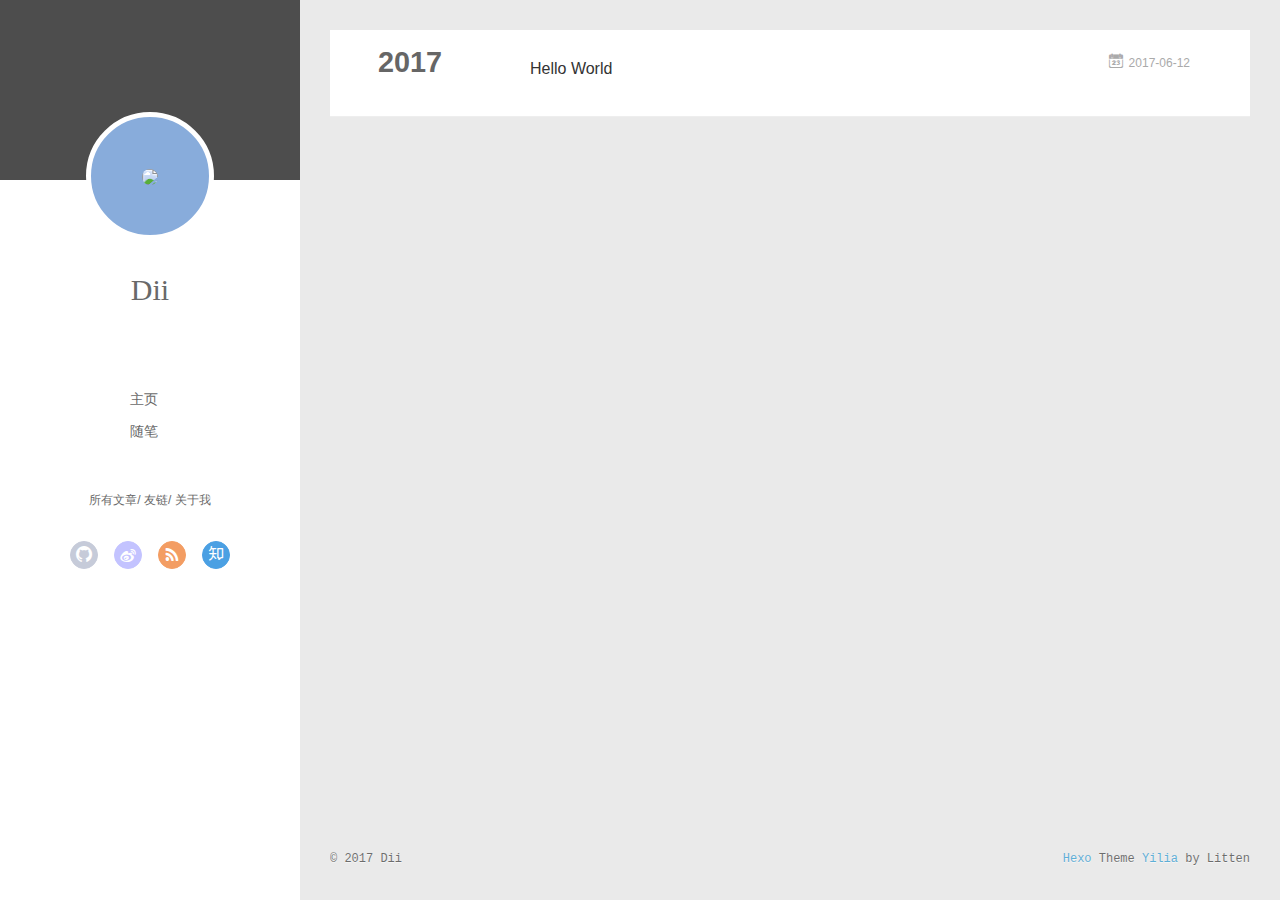
==== commit 566739d0: "Site updated: 2017-06-12 14:02:43" ====
--- a/archives/index.html
+++ b/archives/index.html
@@ -6,16 +6,16 @@
   <meta name="renderer" content="webkit">
   <meta http-equiv="X-UA-Compatible" content="IE=edge" >
   <link rel="dns-prefetch" href="http://yoursite.com">
-  <title>Archives | Hexo</title>
+  <title>Archives | Dii Blog</title>
   <meta name="viewport" content="width=device-width, initial-scale=1, maximum-scale=1">
   <meta property="og:type" content="website">
-<meta property="og:title" content="Hexo">
+<meta property="og:title" content="Dii Blog">
 <meta property="og:url" content="http://yoursite.com/archives/index.html">
-<meta property="og:site_name" content="Hexo">
+<meta property="og:site_name" content="Dii Blog">
 <meta name="twitter:card" content="summary">
-<meta name="twitter:title" content="Hexo">
-  
-    <link rel="alternative" href="/atom.xml" title="Hexo" type="application/atom+xml">
+<meta name="twitter:title" content="Dii Blog">
+  
+    <link rel="alternative" href="/atom.xml" title="Dii Blog" type="application/atom+xml">
   
   
     <link rel="icon" href="/favicon.png">
@@ -45,7 +45,7 @@
 			<img src="null" class="js-avatar">
 		</a>
 		<hgroup>
-		  <h1 class="header-author"><a href="/">John Doe</a></h1>
+		  <h1 class="header-author"><a href="/">Dii</a></h1>
 		</hgroup>
 		
 
@@ -103,7 +103,7 @@
 				<img src="null" class="js-avatar">
 			</div>
 			<hgroup>
-			  <h1 class="header-author js-header-author">John Doe</h1>
+			  <h1 class="header-author js-header-author">Dii</h1>
 			</hgroup>
 			
 			
@@ -201,7 +201,7 @@
   <div class="outer">
     <div id="footer-info">
     	<div class="footer-left">
-    		&copy; 2017 John Doe
+    		&copy; 2017 Dii
     	</div>
       	<div class="footer-right">
       		<a href="http://hexo.io/" target="_blank">Hexo</a>  Theme <a href="https://github.com/litten/hexo-theme-yilia" target="_blank">Yilia</a> by Litten
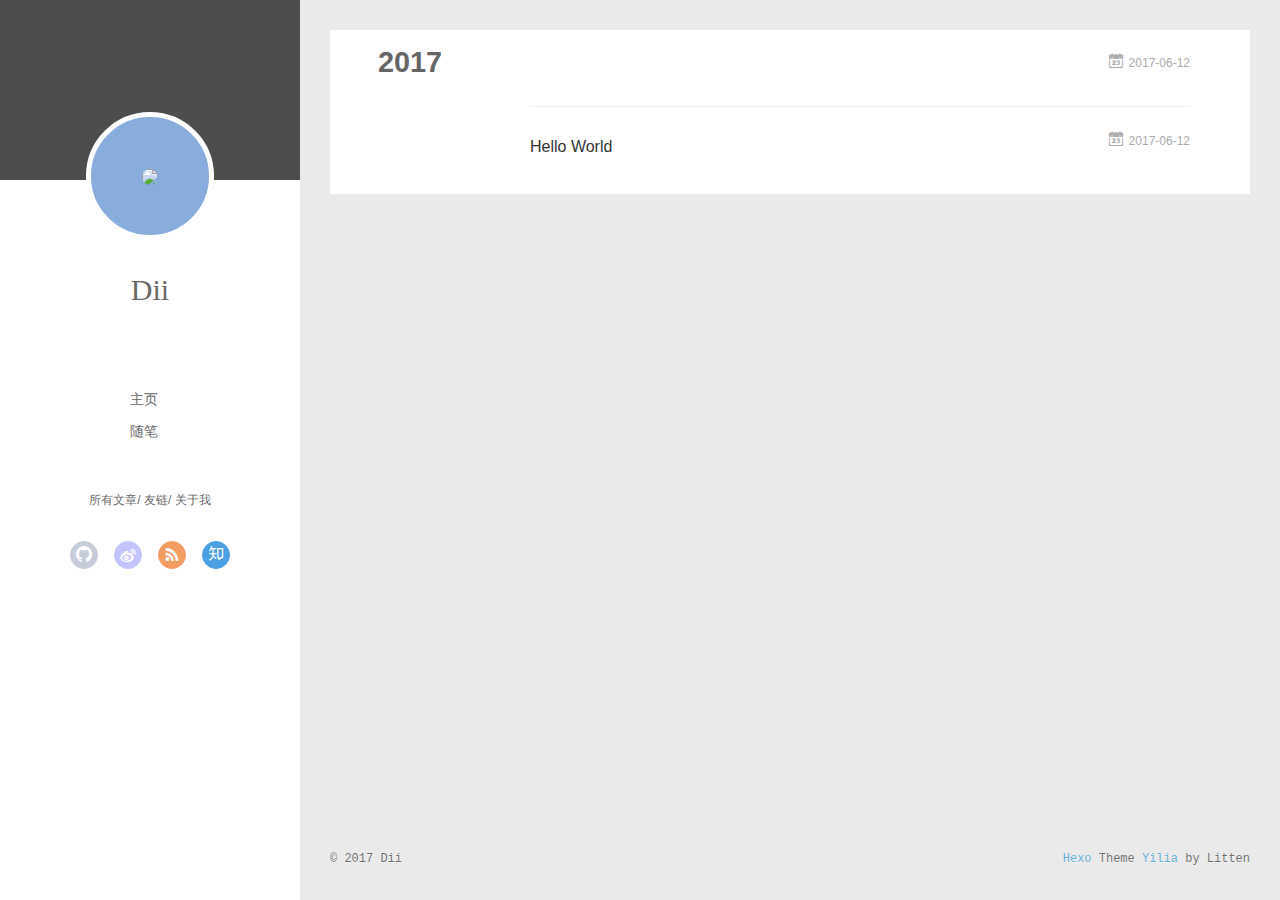
==== commit d7736489: "Site updated: 2017-06-12 14:23:35" ====
--- a/archives/index.html
+++ b/archives/index.html
@@ -161,6 +161,27 @@
           <a href="/archives/2017" class="archive-year">2017</a>
         </div>
         <div class="archives">
+    
+    <article class="archive-article archive-type-post">
+  <div class="archive-article-inner">
+    <header class="archive-article-header">
+      	<div class="article-meta">
+	      	<a href="/2017/06/12/新建文本文档/" class="archive-article-date">
+  	<time datetime="2017-06-12T06:21:43.083Z" itemprop="datePublished"><i class="icon-calendar icon"></i>2017-06-12</time>
+</a>
+        </div>
+    	 
+        <div class="article-info info-on-right">
+          
+          
+
+        </div>
+        <div class="clearfix"></div>
+    </header>
+  </div>
+</article>
+  
+    
     
     <article class="archive-article archive-type-post">
   <div class="archive-article-inner">
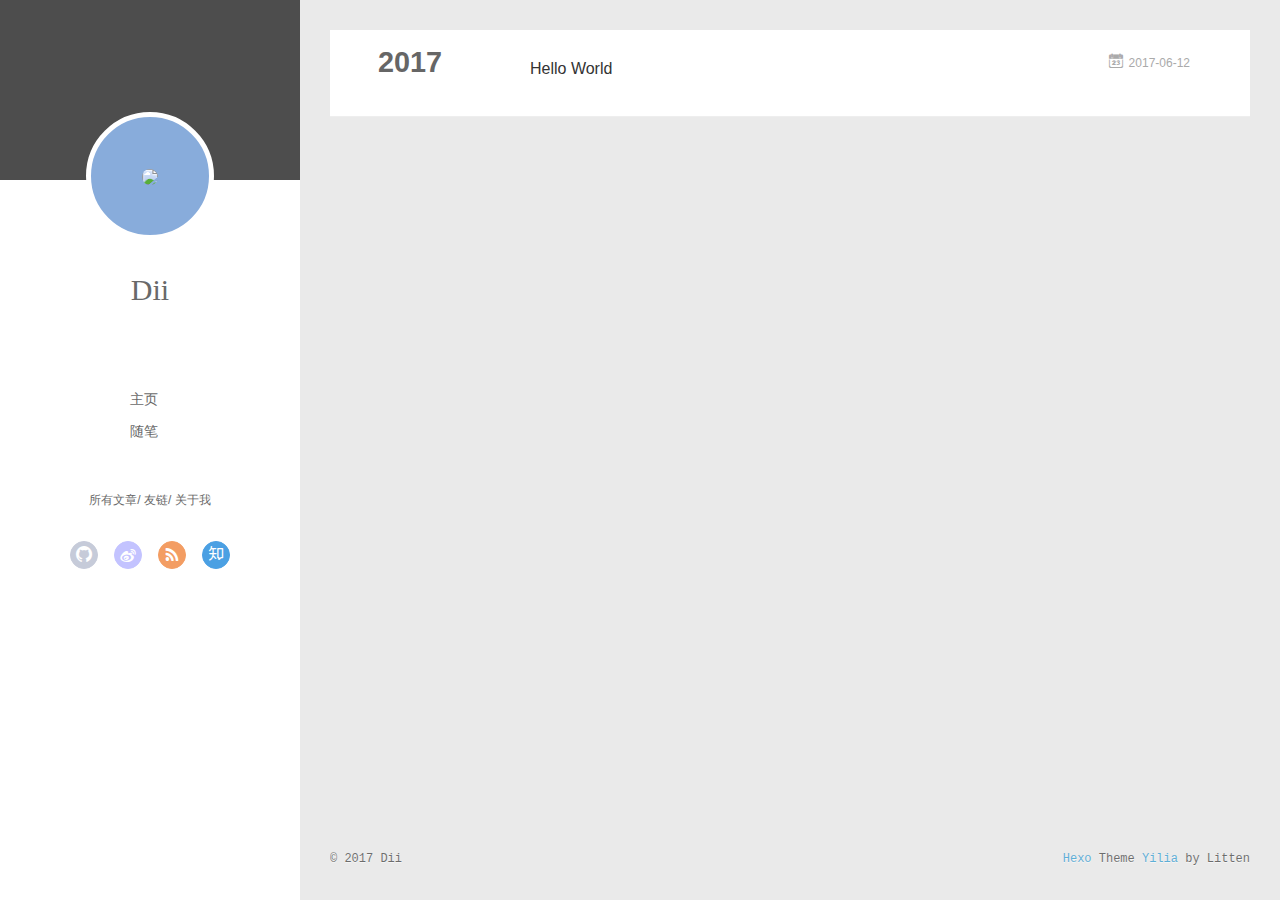
==== commit d66be28f: "Site updated: 2017-06-12 14:38:03" ====
--- a/archives/index.html
+++ b/archives/index.html
@@ -5,12 +5,12 @@
   
   <meta name="renderer" content="webkit">
   <meta http-equiv="X-UA-Compatible" content="IE=edge" >
-  <link rel="dns-prefetch" href="http://yoursite.com">
+  <link rel="dns-prefetch" href="https://diiiiiiii.github.io">
   <title>Archives | Dii Blog</title>
   <meta name="viewport" content="width=device-width, initial-scale=1, maximum-scale=1">
   <meta property="og:type" content="website">
 <meta property="og:title" content="Dii Blog">
-<meta property="og:url" content="http://yoursite.com/archives/index.html">
+<meta property="og:url" content="https://diiiiiiii.github.io/archives/index.html">
 <meta property="og:site_name" content="Dii Blog">
 <meta name="twitter:card" content="summary">
 <meta name="twitter:title" content="Dii Blog">
@@ -161,27 +161,6 @@
           <a href="/archives/2017" class="archive-year">2017</a>
         </div>
         <div class="archives">
-    
-    <article class="archive-article archive-type-post">
-  <div class="archive-article-inner">
-    <header class="archive-article-header">
-      	<div class="article-meta">
-	      	<a href="/2017/06/12/新建文本文档/" class="archive-article-date">
-  	<time datetime="2017-06-12T06:21:43.083Z" itemprop="datePublished"><i class="icon-calendar icon"></i>2017-06-12</time>
-</a>
-        </div>
-    	 
-        <div class="article-info info-on-right">
-          
-          
-
-        </div>
-        <div class="clearfix"></div>
-    </header>
-  </div>
-</article>
-  
-    
     
     <article class="archive-article archive-type-post">
   <div class="archive-article-inner">
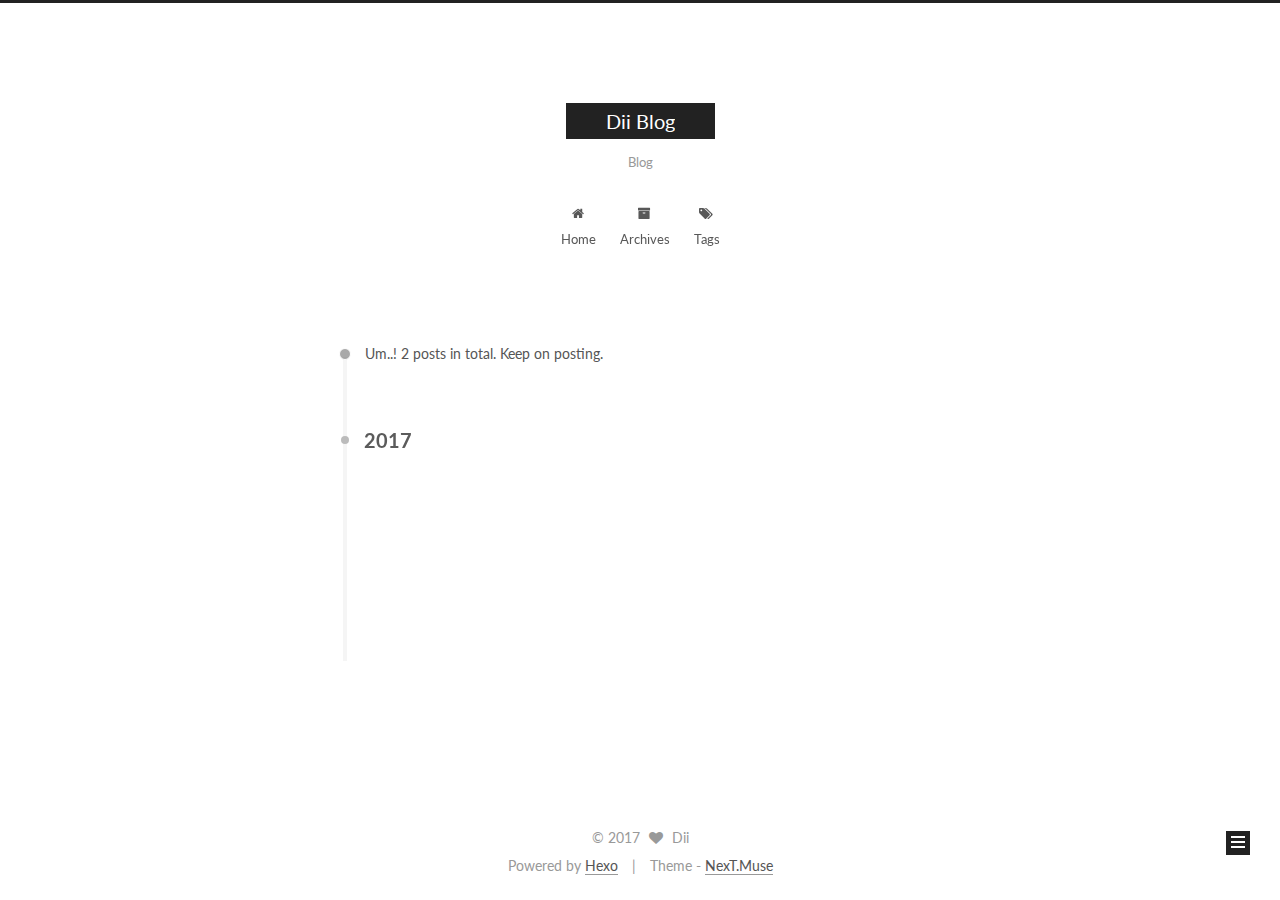
==== commit bb050f49: "Site updated: 2017-06-12 16:53:10" ====
--- a/archives/index.html
+++ b/archives/index.html
@@ -1,441 +1,601 @@
-<!DOCTYPE html>
-<html>
+<!doctype html>
+
+
+
+  
+
+
+<html class="theme-next muse use-motion" lang="">
 <head>
-  <meta charset="utf-8">
-  
-  <meta name="renderer" content="webkit">
-  <meta http-equiv="X-UA-Compatible" content="IE=edge" >
-  <link rel="dns-prefetch" href="https://diiiiiiii.github.io">
-  <title>Archives | Dii Blog</title>
-  <meta name="viewport" content="width=device-width, initial-scale=1, maximum-scale=1">
-  <meta property="og:type" content="website">
+  <meta charset="UTF-8"/>
+<meta http-equiv="X-UA-Compatible" content="IE=edge" />
+<meta name="viewport" content="width=device-width, initial-scale=1, maximum-scale=1"/>
+
+
+
+
+
+
+
+
+
+<meta http-equiv="Cache-Control" content="no-transform" />
+<meta http-equiv="Cache-Control" content="no-siteapp" />
+
+
+
+
+
+
+
+
+
+
+
+
+
+
+
+  
+  
+  <link href="/lib/fancybox/source/jquery.fancybox.css?v=2.1.5" rel="stylesheet" type="text/css" />
+
+
+
+
+  
+  
+  
+  
+
+  
+    
+    
+  
+
+  
+
+  
+
+  
+
+  
+
+  
+    
+    
+    <link href="//fonts.googleapis.com/css?family=Lato:300,300italic,400,400italic,700,700italic&subset=latin,latin-ext" rel="stylesheet" type="text/css">
+  
+
+
+
+
+
+
+<link href="/lib/font-awesome/css/font-awesome.min.css?v=4.6.2" rel="stylesheet" type="text/css" />
+
+<link href="/css/main.css?v=5.1.1" rel="stylesheet" type="text/css" />
+
+
+  <meta name="keywords" content="Hexo, NexT" />
+
+
+
+
+
+
+
+
+  <link rel="shortcut icon" type="image/x-icon" href="/favicon.ico?v=5.1.1" />
+
+
+
+
+
+
+<meta property="og:type" content="website">
 <meta property="og:title" content="Dii Blog">
 <meta property="og:url" content="https://diiiiiiii.github.io/archives/index.html">
 <meta property="og:site_name" content="Dii Blog">
 <meta name="twitter:card" content="summary">
 <meta name="twitter:title" content="Dii Blog">
-  
-    <link rel="alternative" href="/atom.xml" title="Dii Blog" type="application/atom+xml">
-  
-  
-    <link rel="icon" href="/favicon.png">
-  
-  <link rel="stylesheet" type="text/css" href="/./main.b3331d.css">
-  <style type="text/css">
-  
-    #container.show {
-      background: linear-gradient(200deg,#a0cfe4,#e8c37e);
+
+
+
+<script type="text/javascript" id="hexo.configurations">
+  var NexT = window.NexT || {};
+  var CONFIG = {
+    root: '/',
+    scheme: 'Muse',
+    sidebar: {"position":"left","display":"post","offset":12,"offset_float":0,"b2t":false,"scrollpercent":false},
+    fancybox: true,
+    motion: true,
+    duoshuo: {
+      userId: '0',
+      author: 'Author'
+    },
+    algolia: {
+      applicationID: '',
+      apiKey: '',
+      indexName: '',
+      hits: {"per_page":10},
+      labels: {"input_placeholder":"Search for Posts","hits_empty":"We didn't find any results for the search: ${query}","hits_stats":"${hits} results found in ${time} ms"}
     }
-  </style>
-  
-
-  
-
+  };
+</script>
+
+
+
+  <link rel="canonical" href="https://diiiiiiii.github.io/archives/"/>
+
+
+
+
+
+  <title>Archive | Dii Blog</title>
 </head>
 
-<body>
-  <div id="container" q-class="show:isCtnShow">
-    <canvas id="anm-canvas" class="anm-canvas"></canvas>
-    <div class="left-col" q-class="show:isShow">
-      
-<div class="overlay" style="background: #4d4d4d"></div>
-<div class="intrude-less">
-	<header id="header" class="inner">
-		<a href="/" class="profilepic">
-			<img src="null" class="js-avatar">
-		</a>
-		<hgroup>
-		  <h1 class="header-author"><a href="/">Dii</a></h1>
-		</hgroup>
-		
-
-		<nav class="header-menu">
-			<ul>
-			
-				<li><a href="/">主页</a></li>
-	        
-				<li><a href="/tags/随笔/">随笔</a></li>
-	        
-			</ul>
-		</nav>
-		<nav class="header-smart-menu">
-    		
-    			
-    			<a q-on="click: openSlider(e, 'innerArchive')" href="javascript:void(0)">所有文章</a>
-    			
-            
-    			
-    			<a q-on="click: openSlider(e, 'friends')" href="javascript:void(0)">友链</a>
-    			
-            
-    			
-    			<a q-on="click: openSlider(e, 'aboutme')" href="javascript:void(0)">关于我</a>
-    			
-            
-		</nav>
-		<nav class="header-nav">
-			<div class="social">
-				
-					<a class="github" target="_blank" href="#" title="github"><i class="icon-github"></i></a>
-		        
-					<a class="weibo" target="_blank" href="#" title="weibo"><i class="icon-weibo"></i></a>
-		        
-					<a class="rss" target="_blank" href="#" title="rss"><i class="icon-rss"></i></a>
-		        
-					<a class="zhihu" target="_blank" href="#" title="zhihu"><i class="icon-zhihu"></i></a>
-		        
-			</div>
-		</nav>
-	</header>		
+<body itemscope itemtype="http://schema.org/WebPage" lang="">
+
+  
+
+
+
+
+
+
+
+
+
+
+
+
+
+
+
+  
+  
+    
+  
+
+  <div class="container sidebar-position-left  page-archive  ">
+    <div class="headband"></div>
+
+    <header id="header" class="header" itemscope itemtype="http://schema.org/WPHeader">
+      <div class="header-inner"><div class="site-brand-wrapper">
+  <div class="site-meta ">
+    
+
+    <div class="custom-logo-site-title">
+      <a href="/"  class="brand" rel="start">
+        <span class="logo-line-before"><i></i></span>
+        <span class="site-title">Dii Blog</span>
+        <span class="logo-line-after"><i></i></span>
+      </a>
+    </div>
+      
+        <p class="site-subtitle">Blog</p>
+      
+  </div>
+
+  <div class="site-nav-toggle">
+    <button>
+      <span class="btn-bar"></span>
+      <span class="btn-bar"></span>
+      <span class="btn-bar"></span>
+    </button>
+  </div>
 </div>
 
-    </div>
-    <div class="mid-col" q-class="show:isShow,hide:isShow|isFalse">
-      
-<nav id="mobile-nav">
-  	<div class="overlay js-overlay" style="background: #4d4d4d"></div>
-	<div class="btnctn js-mobile-btnctn">
-  		<div class="slider-trigger list" q-on="click: openSlider(e)"><i class="icon icon-sort"></i></div>
-	</div>
-	<div class="intrude-less">
-		<header id="header" class="inner">
-			<div class="profilepic">
-				<img src="null" class="js-avatar">
-			</div>
-			<hgroup>
-			  <h1 class="header-author js-header-author">Dii</h1>
-			</hgroup>
-			
-			
-			
-				
-			
-				
-			
-			
-			
-			<nav class="header-nav">
-				<div class="social">
-					
-						<a class="github" target="_blank" href="#" title="github"><i class="icon-github"></i></a>
-			        
-						<a class="weibo" target="_blank" href="#" title="weibo"><i class="icon-weibo"></i></a>
-			        
-						<a class="rss" target="_blank" href="#" title="rss"><i class="icon-rss"></i></a>
-			        
-						<a class="zhihu" target="_blank" href="#" title="zhihu"><i class="icon-zhihu"></i></a>
-			        
-				</div>
-			</nav>
-
-			<nav class="header-menu js-header-menu">
-				<ul style="width: 50%">
-				
-				
-					<li style="width: 50%"><a href="/">主页</a></li>
-		        
-					<li style="width: 50%"><a href="/tags/随笔/">随笔</a></li>
-		        
-				</ul>
-			</nav>
-		</header>				
-	</div>
-	<div class="mobile-mask" style="display:none" q-show="isShow"></div>
+<nav class="site-nav">
+  
+
+  
+    <ul id="menu" class="menu">
+      
+        
+        <li class="menu-item menu-item-home">
+          <a href="/" rel="section">
+            
+              <i class="menu-item-icon fa fa-fw fa-home"></i> <br />
+            
+            Home
+          </a>
+        </li>
+      
+        
+        <li class="menu-item menu-item-archives">
+          <a href="/archives/" rel="section">
+            
+              <i class="menu-item-icon fa fa-fw fa-archive"></i> <br />
+            
+            Archives
+          </a>
+        </li>
+      
+        
+        <li class="menu-item menu-item-tags">
+          <a href="/tags/" rel="section">
+            
+              <i class="menu-item-icon fa fa-fw fa-tags"></i> <br />
+            
+            Tags
+          </a>
+        </li>
+      
+
+      
+    </ul>
+  
+
+  
 </nav>
 
-      <div id="wrapper" class="body-wrap">
-        <div class="menu-l">
-          <div class="canvas-wrap">
-            <canvas data-colors="#eaeaea" data-sectionHeight="100" data-contentId="js-content" id="myCanvas1" class="anm-canvas"></canvas>
+
+
+ </div>
+    </header>
+
+    <main id="main" class="main">
+      <div class="main-inner">
+        <div class="content-wrap">
+          <div id="content" class="content">
+            
+
+  <section id="posts" class="posts-collapse">
+    <span class="archive-move-on"></span>
+
+    <span class="archive-page-counter">
+      
+      
+      
+        
+      
+      Um..! 2 posts in total. Keep on posting.
+    </span>
+
+    
+
+      
+      
+      
+
+      
+        
+        <div class="collection-title">
+          <h2 class="archive-year motion-element" id="archive-year-2017">2017</h2>
+        </div>
+      
+      
+
+      
+
+  <article class="post post-type-tags" itemscope itemtype="http://schema.org/Article">
+    <header class="post-header">
+
+      <h2 class="post-title">
+        
+            <a class="post-title-link" href="/2017/06/12/my-new-post/" itemprop="url">
+              
+                <span itemprop="name">小说爬虫</span>
+              
+            </a>
+        
+      </h2>
+
+      <div class="post-meta">
+        <time class="post-time" itemprop="dateCreated"
+              datetime="2017-06-12T15:00:49+08:00"
+              content="2017-06-12" >
+          06-12
+        </time>
+      </div>
+
+    </header>
+  </article>
+
+
+
+    
+
+      
+      
+      
+
+      
+      
+
+      
+
+  <article class="post post-type-normal" itemscope itemtype="http://schema.org/Article">
+    <header class="post-header">
+
+      <h2 class="post-title">
+        
+            <a class="post-title-link" href="/2017/06/12/hello-world/" itemprop="url">
+              
+                <span itemprop="name">Hello World</span>
+              
+            </a>
+        
+      </h2>
+
+      <div class="post-meta">
+        <time class="post-time" itemprop="dateCreated"
+              datetime="2017-06-12T12:54:13+08:00"
+              content="2017-06-12" >
+          06-12
+        </time>
+      </div>
+
+    </header>
+  </article>
+
+
+
+    
+
+  </section>
+
+  
+
+
+
           </div>
-          <div id="js-content" class="content-ll">
-            
-  
-  
-    
-    
-      
-      
-      <section class="archives-wrap">
-        <div class="archive-year-wrap">
-          <a href="/archives/2017" class="archive-year">2017</a>
+          
+
+
+          
+
         </div>
-        <div class="archives">
-    
-    <article class="archive-article archive-type-post">
-  <div class="archive-article-inner">
-    <header class="archive-article-header">
-      	<div class="article-meta">
-	      	<a href="/2017/06/12/hello-world/" class="archive-article-date">
-  	<time datetime="2017-06-12T04:54:13.077Z" itemprop="datePublished"><i class="icon-calendar icon"></i>2017-06-12</time>
-</a>
-        </div>
-    	 
-  
-    <h1 itemprop="name">
-      <a class="archive-article-title" href="/2017/06/12/hello-world/">Hello World</a>
-    </h1>
-  
-
-        <div class="article-info info-on-right">
-          
-          
-
-        </div>
-        <div class="clearfix"></div>
-    </header>
-  </div>
-</article>
-  
-  
-    </div></section>
-  
-
-    
-
-
-          </div>
-        </div>
-      </div>
-      <footer id="footer">
-  <div class="outer">
-    <div id="footer-info">
-    	<div class="footer-left">
-    		&copy; 2017 Dii
-    	</div>
-      	<div class="footer-right">
-      		<a href="http://hexo.io/" target="_blank">Hexo</a>  Theme <a href="https://github.com/litten/hexo-theme-yilia" target="_blank">Yilia</a> by Litten
-      	</div>
+        
+          
+  
+  <div class="sidebar-toggle">
+    <div class="sidebar-toggle-line-wrap">
+      <span class="sidebar-toggle-line sidebar-toggle-line-first"></span>
+      <span class="sidebar-toggle-line sidebar-toggle-line-middle"></span>
+      <span class="sidebar-toggle-line sidebar-toggle-line-last"></span>
     </div>
   </div>
-</footer>
+
+  <aside id="sidebar" class="sidebar">
+    <div class="sidebar-inner">
+
+      
+
+      
+
+      <section class="site-overview sidebar-panel sidebar-panel-active">
+        <div class="site-author motion-element" itemprop="author" itemscope itemtype="http://schema.org/Person">
+          <img class="site-author-image" itemprop="image"
+               src="/images/avatar.gif"
+               alt="Dii" />
+          <p class="site-author-name" itemprop="name">Dii</p>
+           
+              <p class="site-description motion-element" itemprop="description"></p>
+          
+        </div>
+        <nav class="site-state motion-element">
+
+          
+            <div class="site-state-item site-state-posts">
+              <a href="/archives/">
+                <span class="site-state-item-count">2</span>
+                <span class="site-state-item-name">posts</span>
+              </a>
+            </div>
+          
+
+          
+
+          
+            
+            
+            <div class="site-state-item site-state-tags">
+              <a href="/tags/index.html">
+                <span class="site-state-item-count">1</span>
+                <span class="site-state-item-name">tags</span>
+              </a>
+            </div>
+          
+
+        </nav>
+
+        
+
+        <div class="links-of-author motion-element">
+          
+        </div>
+
+        
+        
+
+        
+        
+
+        
+
+
+      </section>
+
+      
+
+      
+
     </div>
-    <script>
-	var yiliaConfig = {
-		mathjax: false,
-		isHome: false,
-		isPost: false,
-		isArchive: true,
-		isTag: false,
-		isCategory: false,
-		open_in_new: false,
-		root: "/",
-		innerArchive: true,
-		showTags: false
-	}
+  </aside>
+
+
+        
+      </div>
+    </main>
+
+    <footer id="footer" class="footer">
+      <div class="footer-inner">
+        <div class="copyright" >
+  
+  &copy; 
+  <span itemprop="copyrightYear">2017</span>
+  <span class="with-love">
+    <i class="fa fa-heart"></i>
+  </span>
+  <span class="author" itemprop="copyrightHolder">Dii</span>
+</div>
+
+
+<div class="powered-by">
+  Powered by <a class="theme-link" href="https://hexo.io">Hexo</a>
+</div>
+
+<div class="theme-info">
+  Theme -
+  <a class="theme-link" href="https://github.com/iissnan/hexo-theme-next">
+    NexT.Muse
+  </a>
+</div>
+
+
+        
+
+        
+      </div>
+    </footer>
+
+    
+      <div class="back-to-top">
+        <i class="fa fa-arrow-up"></i>
+        
+      </div>
+    
+
+  </div>
+
+  
+
+<script type="text/javascript">
+  if (Object.prototype.toString.call(window.Promise) !== '[object Function]') {
+    window.Promise = null;
+  }
 </script>
 
-<script>!function(t){function n(e){if(r[e])return r[e].exports;var i=r[e]={exports:{},id:e,loaded:!1};return t[e].call(i.exports,i,i.exports,n),i.loaded=!0,i.exports}var r={};n.m=t,n.c=r,n.p="./",n(0)}([function(t,n,r){r(194),t.exports=r(190)},function(t,n,r){var e=r(3),i=r(52),o=r(27),u=r(28),c=r(53),f="prototype",a=function(t,n,r){var s,l,h,v,p=t&a.F,d=t&a.G,y=t&a.S,g=t&a.P,b=t&a.B,m=d?e:y?e[n]||(e[n]={}):(e[n]||{})[f],x=d?i:i[n]||(i[n]={}),w=x[f]||(x[f]={});d&&(r=n);for(s in r)l=!p&&m&&void 0!==m[s],h=(l?m:r)[s],v=b&&l?c(h,e):g&&"function"==typeof h?c(Function.call,h):h,m&&u(m,s,h,t&a.U),x[s]!=h&&o(x,s,v),g&&w[s]!=h&&(w[s]=h)};e.core=i,a.F=1,a.G=2,a.S=4,a.P=8,a.B=16,a.W=32,a.U=64,a.R=128,t.exports=a},function(t,n,r){var e=r(6);t.exports=function(t){if(!e(t))throw TypeError(t+" is not an object!");return t}},function(t,n){var r=t.exports="undefined"!=typeof window&&window.Math==Math?window:"undefined"!=typeof self&&self.Math==Math?self:Function("return this")();"number"==typeof __g&&(__g=r)},function(t,n){t.exports=function(t){try{return!!t()}catch(t){return!0}}},function(t,n){var r=t.exports="undefined"!=typeof window&&window.Math==Math?window:"undefined"!=typeof self&&self.Math==Math?self:Function("return this")();"number"==typeof __g&&(__g=r)},function(t,n){t.exports=function(t){return"object"==typeof t?null!==t:"function"==typeof t}},function(t,n,r){var e=r(126)("wks"),i=r(76),o=r(3).Symbol,u="function"==typeof o;(t.exports=function(t){return e[t]||(e[t]=u&&o[t]||(u?o:i)("Symbol."+t))}).store=e},function(t,n){var r={}.hasOwnProperty;t.exports=function(t,n){return r.call(t,n)}},function(t,n,r){var e=r(94),i=r(33);t.exports=function(t){return e(i(t))}},function(t,n,r){t.exports=!r(4)(function(){return 7!=Object.defineProperty({},"a",{get:function(){return 7}}).a})},function(t,n,r){var e=r(2),i=r(167),o=r(50),u=Object.defineProperty;n.f=r(10)?Object.defineProperty:function(t,n,r){if(e(t),n=o(n,!0),e(r),i)try{return u(t,n,r)}catch(t){}if("get"in r||"set"in r)throw TypeError("Accessors not supported!");return"value"in r&&(t[n]=r.value),t}},function(t,n,r){t.exports=!r(18)(function(){return 7!=Object.defineProperty({},"a",{get:function(){return 7}}).a})},function(t,n,r){var e=r(14),i=r(22);t.exports=r(12)?function(t,n,r){return e.f(t,n,i(1,r))}:function(t,n,r){return t[n]=r,t}},function(t,n,r){var e=r(20),i=r(58),o=r(42),u=Object.defineProperty;n.f=r(12)?Object.defineProperty:function(t,n,r){if(e(t),n=o(n,!0),e(r),i)try{return u(t,n,r)}catch(t){}if("get"in r||"set"in r)throw TypeError("Accessors not supported!");return"value"in r&&(t[n]=r.value),t}},function(t,n,r){var e=r(40)("wks"),i=r(23),o=r(5).Symbol,u="function"==typeof o;(t.exports=function(t){return e[t]||(e[t]=u&&o[t]||(u?o:i)("Symbol."+t))}).store=e},function(t,n,r){var e=r(67),i=Math.min;t.exports=function(t){return t>0?i(e(t),9007199254740991):0}},function(t,n,r){var e=r(46);t.exports=function(t){return Object(e(t))}},function(t,n){t.exports=function(t){try{return!!t()}catch(t){return!0}}},function(t,n,r){var e=r(63),i=r(34);t.exports=Object.keys||function(t){return e(t,i)}},function(t,n,r){var e=r(21);t.exports=function(t){if(!e(t))throw TypeError(t+" is not an object!");return t}},function(t,n){t.exports=function(t){return"object"==typeof t?null!==t:"function"==typeof t}},function(t,n){t.exports=function(t,n){return{enumerable:!(1&t),configurable:!(2&t),writable:!(4&t),value:n}}},function(t,n){var r=0,e=Math.random();t.exports=function(t){return"Symbol(".concat(void 0===t?"":t,")_",(++r+e).toString(36))}},function(t,n){var r={}.hasOwnProperty;t.exports=function(t,n){return r.call(t,n)}},function(t,n){var r=t.exports={version:"2.4.0"};"number"==typeof __e&&(__e=r)},function(t,n){t.exports=function(t){if("function"!=typeof t)throw TypeError(t+" is not a function!");return t}},function(t,n,r){var e=r(11),i=r(66);t.exports=r(10)?function(t,n,r){return e.f(t,n,i(1,r))}:function(t,n,r){return t[n]=r,t}},function(t,n,r){var e=r(3),i=r(27),o=r(24),u=r(76)("src"),c="toString",f=Function[c],a=(""+f).split(c);r(52).inspectSource=function(t){return f.call(t)},(t.exports=function(t,n,r,c){var f="function"==typeof r;f&&(o(r,"name")||i(r,"name",n)),t[n]!==r&&(f&&(o(r,u)||i(r,u,t[n]?""+t[n]:a.join(String(n)))),t===e?t[n]=r:c?t[n]?t[n]=r:i(t,n,r):(delete t[n],i(t,n,r)))})(Function.prototype,c,function(){return"function"==typeof this&&this[u]||f.call(this)})},function(t,n,r){var e=r(1),i=r(4),o=r(46),u=function(t,n,r,e){var i=String(o(t)),u="<"+n;return""!==r&&(u+=" "+r+'="'+String(e).replace(/"/g,"&quot;")+'"'),u+">"+i+"</"+n+">"};t.exports=function(t,n){var r={};r[t]=n(u),e(e.P+e.F*i(function(){var n=""[t]('"');return n!==n.toLowerCase()||n.split('"').length>3}),"String",r)}},function(t,n,r){var e=r(115),i=r(46);t.exports=function(t){return e(i(t))}},function(t,n,r){var e=r(116),i=r(66),o=r(30),u=r(50),c=r(24),f=r(167),a=Object.getOwnPropertyDescriptor;n.f=r(10)?a:function(t,n){if(t=o(t),n=u(n,!0),f)try{return a(t,n)}catch(t){}if(c(t,n))return i(!e.f.call(t,n),t[n])}},function(t,n,r){var e=r(24),i=r(17),o=r(145)("IE_PROTO"),u=Object.prototype;t.exports=Object.getPrototypeOf||function(t){return t=i(t),e(t,o)?t[o]:"function"==typeof t.constructor&&t instanceof t.constructor?t.constructor.prototype:t instanceof Object?u:null}},function(t,n){t.exports=function(t){if(void 0==t)throw TypeError("Can't call method on  "+t);return t}},function(t,n){t.exports="constructor,hasOwnProperty,isPrototypeOf,propertyIsEnumerable,toLocaleString,toString,valueOf".split(",")},function(t,n){t.exports={}},function(t,n){t.exports=!0},function(t,n){n.f={}.propertyIsEnumerable},function(t,n,r){var e=r(14).f,i=r(8),o=r(15)("toStringTag");t.exports=function(t,n,r){t&&!i(t=r?t:t.prototype,o)&&e(t,o,{configurable:!0,value:n})}},function(t,n,r){var e=r(40)("keys"),i=r(23);t.exports=function(t){return e[t]||(e[t]=i(t))}},function(t,n,r){var e=r(5),i="__core-js_shared__",o=e[i]||(e[i]={});t.exports=function(t){return o[t]||(o[t]={})}},function(t,n){var r=Math.ceil,e=Math.floor;t.exports=function(t){return isNaN(t=+t)?0:(t>0?e:r)(t)}},function(t,n,r){var e=r(21);t.exports=function(t,n){if(!e(t))return t;var r,i;if(n&&"function"==typeof(r=t.toString)&&!e(i=r.call(t)))return i;if("function"==typeof(r=t.valueOf)&&!e(i=r.call(t)))return i;if(!n&&"function"==typeof(r=t.toString)&&!e(i=r.call(t)))return i;throw TypeError("Can't convert object to primitive value")}},function(t,n,r){var e=r(5),i=r(25),o=r(36),u=r(44),c=r(14).f;t.exports=function(t){var n=i.Symbol||(i.Symbol=o?{}:e.Symbol||{});"_"==t.charAt(0)||t in n||c(n,t,{value:u.f(t)})}},function(t,n,r){n.f=r(15)},function(t,n){var r={}.toString;t.exports=function(t){return r.call(t).slice(8,-1)}},function(t,n){t.exports=function(t){if(void 0==t)throw TypeError("Can't call method on  "+t);return t}},function(t,n,r){var e=r(4);t.exports=function(t,n){return!!t&&e(function(){n?t.call(null,function(){},1):t.call(null)})}},function(t,n,r){var e=r(53),i=r(115),o=r(17),u=r(16),c=r(202);t.exports=function(t,n){var r=1==t,f=2==t,a=3==t,s=4==t,l=6==t,h=5==t||l,v=n||c;return function(n,c,p){for(var d,y,g=o(n),b=i(g),m=e(c,p,3),x=u(b.length),w=0,S=r?v(n,x):f?v(n,0):void 0;x>w;w++)if((h||w in b)&&(d=b[w],y=m(d,w,g),t))if(r)S[w]=y;else if(y)switch(t){case 3:return!0;case 5:return d;case 6:return w;case 2:S.push(d)}else if(s)return!1;return l?-1:a||s?s:S}}},function(t,n,r){var e=r(1),i=r(52),o=r(4);t.exports=function(t,n){var r=(i.Object||{})[t]||Object[t],u={};u[t]=n(r),e(e.S+e.F*o(function(){r(1)}),"Object",u)}},function(t,n,r){var e=r(6);t.exports=function(t,n){if(!e(t))return t;var r,i;if(n&&"function"==typeof(r=t.toString)&&!e(i=r.call(t)))return i;if("function"==typeof(r=t.valueOf)&&!e(i=r.call(t)))return i;if(!n&&"function"==typeof(r=t.toString)&&!e(i=r.call(t)))return i;throw TypeError("Can't convert object to primitive value")}},function(t,n,r){var e=r(5),i=r(25),o=r(91),u=r(13),c="prototype",f=function(t,n,r){var a,s,l,h=t&f.F,v=t&f.G,p=t&f.S,d=t&f.P,y=t&f.B,g=t&f.W,b=v?i:i[n]||(i[n]={}),m=b[c],x=v?e:p?e[n]:(e[n]||{})[c];v&&(r=n);for(a in r)(s=!h&&x&&void 0!==x[a])&&a in b||(l=s?x[a]:r[a],b[a]=v&&"function"!=typeof x[a]?r[a]:y&&s?o(l,e):g&&x[a]==l?function(t){var n=function(n,r,e){if(this instanceof t){switch(arguments.length){case 0:return new t;case 1:return new t(n);case 2:return new t(n,r)}return new t(n,r,e)}return t.apply(this,arguments)};return n[c]=t[c],n}(l):d&&"function"==typeof l?o(Function.call,l):l,d&&((b.virtual||(b.virtual={}))[a]=l,t&f.R&&m&&!m[a]&&u(m,a,l)))};f.F=1,f.G=2,f.S=4,f.P=8,f.B=16,f.W=32,f.U=64,f.R=128,t.exports=f},function(t,n){var r=t.exports={version:"2.4.0"};"number"==typeof __e&&(__e=r)},function(t,n,r){var e=r(26);t.exports=function(t,n,r){if(e(t),void 0===n)return t;switch(r){case 1:return function(r){return t.call(n,r)};case 2:return function(r,e){return t.call(n,r,e)};case 3:return function(r,e,i){return t.call(n,r,e,i)}}return function(){return t.apply(n,arguments)}}},function(t,n,r){var e=r(183),i=r(1),o=r(126)("metadata"),u=o.store||(o.store=new(r(186))),c=function(t,n,r){var i=u.get(t);if(!i){if(!r)return;u.set(t,i=new e)}var o=i.get(n);if(!o){if(!r)return;i.set(n,o=new e)}return o},f=function(t,n,r){var e=c(n,r,!1);return void 0!==e&&e.has(t)},a=function(t,n,r){var e=c(n,r,!1);return void 0===e?void 0:e.get(t)},s=function(t,n,r,e){c(r,e,!0).set(t,n)},l=function(t,n){var r=c(t,n,!1),e=[];return r&&r.forEach(function(t,n){e.push(n)}),e},h=function(t){return void 0===t||"symbol"==typeof t?t:String(t)},v=function(t){i(i.S,"Reflect",t)};t.exports={store:u,map:c,has:f,get:a,set:s,keys:l,key:h,exp:v}},function(t,n,r){"use strict";if(r(10)){var e=r(69),i=r(3),o=r(4),u=r(1),c=r(127),f=r(152),a=r(53),s=r(68),l=r(66),h=r(27),v=r(73),p=r(67),d=r(16),y=r(75),g=r(50),b=r(24),m=r(180),x=r(114),w=r(6),S=r(17),_=r(137),O=r(70),E=r(32),P=r(71).f,j=r(154),F=r(76),M=r(7),A=r(48),N=r(117),T=r(146),I=r(155),k=r(80),L=r(123),R=r(74),C=r(130),D=r(160),U=r(11),W=r(31),G=U.f,B=W.f,V=i.RangeError,z=i.TypeError,q=i.Uint8Array,K="ArrayBuffer",J="Shared"+K,Y="BYTES_PER_ELEMENT",H="prototype",$=Array[H],X=f.ArrayBuffer,Q=f.DataView,Z=A(0),tt=A(2),nt=A(3),rt=A(4),et=A(5),it=A(6),ot=N(!0),ut=N(!1),ct=I.values,ft=I.keys,at=I.entries,st=$.lastIndexOf,lt=$.reduce,ht=$.reduceRight,vt=$.join,pt=$.sort,dt=$.slice,yt=$.toString,gt=$.toLocaleString,bt=M("iterator"),mt=M("toStringTag"),xt=F("typed_constructor"),wt=F("def_constructor"),St=c.CONSTR,_t=c.TYPED,Ot=c.VIEW,Et="Wrong length!",Pt=A(1,function(t,n){return Tt(T(t,t[wt]),n)}),jt=o(function(){return 1===new q(new Uint16Array([1]).buffer)[0]}),Ft=!!q&&!!q[H].set&&o(function(){new q(1).set({})}),Mt=function(t,n){if(void 0===t)throw z(Et);var r=+t,e=d(t);if(n&&!m(r,e))throw V(Et);return e},At=function(t,n){var r=p(t);if(r<0||r%n)throw V("Wrong offset!");return r},Nt=function(t){if(w(t)&&_t in t)return t;throw z(t+" is not a typed array!")},Tt=function(t,n){if(!(w(t)&&xt in t))throw z("It is not a typed array constructor!");return new t(n)},It=function(t,n){return kt(T(t,t[wt]),n)},kt=function(t,n){for(var r=0,e=n.length,i=Tt(t,e);e>r;)i[r]=n[r++];return i},Lt=function(t,n,r){G(t,n,{get:function(){return this._d[r]}})},Rt=function(t){var n,r,e,i,o,u,c=S(t),f=arguments.length,s=f>1?arguments[1]:void 0,l=void 0!==s,h=j(c);if(void 0!=h&&!_(h)){for(u=h.call(c),e=[],n=0;!(o=u.next()).done;n++)e.push(o.value);c=e}for(l&&f>2&&(s=a(s,arguments[2],2)),n=0,r=d(c.length),i=Tt(this,r);r>n;n++)i[n]=l?s(c[n],n):c[n];return i},Ct=function(){for(var t=0,n=arguments.length,r=Tt(this,n);n>t;)r[t]=arguments[t++];return r},Dt=!!q&&o(function(){gt.call(new q(1))}),Ut=function(){return gt.apply(Dt?dt.call(Nt(this)):Nt(this),arguments)},Wt={copyWithin:function(t,n){return D.call(Nt(this),t,n,arguments.length>2?arguments[2]:void 0)},every:function(t){return rt(Nt(this),t,arguments.length>1?arguments[1]:void 0)},fill:function(t){return C.apply(Nt(this),arguments)},filter:function(t){return It(this,tt(Nt(this),t,arguments.length>1?arguments[1]:void 0))},find:function(t){return et(Nt(this),t,arguments.length>1?arguments[1]:void 0)},findIndex:function(t){return it(Nt(this),t,arguments.length>1?arguments[1]:void 0)},forEach:function(t){Z(Nt(this),t,arguments.length>1?arguments[1]:void 0)},indexOf:function(t){return ut(Nt(this),t,arguments.length>1?arguments[1]:void 0)},includes:function(t){return ot(Nt(this),t,arguments.length>1?arguments[1]:void 0)},join:function(t){return vt.apply(Nt(this),arguments)},lastIndexOf:function(t){return st.apply(Nt(this),arguments)},map:function(t){return Pt(Nt(this),t,arguments.length>1?arguments[1]:void 0)},reduce:function(t){return lt.apply(Nt(this),arguments)},reduceRight:function(t){return ht.apply(Nt(this),arguments)},reverse:function(){for(var t,n=this,r=Nt(n).length,e=Math.floor(r/2),i=0;i<e;)t=n[i],n[i++]=n[--r],n[r]=t;return n},some:function(t){return nt(Nt(this),t,arguments.length>1?arguments[1]:void 0)},sort:function(t){return pt.call(Nt(this),t)},subarray:function(t,n){var r=Nt(this),e=r.length,i=y(t,e);return new(T(r,r[wt]))(r.buffer,r.byteOffset+i*r.BYTES_PER_ELEMENT,d((void 0===n?e:y(n,e))-i))}},Gt=function(t,n){return It(this,dt.call(Nt(this),t,n))},Bt=function(t){Nt(this);var n=At(arguments[1],1),r=this.length,e=S(t),i=d(e.length),o=0;if(i+n>r)throw V(Et);for(;o<i;)this[n+o]=e[o++]},Vt={entries:function(){return at.call(Nt(this))},keys:function(){return ft.call(Nt(this))},values:function(){return ct.call(Nt(this))}},zt=function(t,n){return w(t)&&t[_t]&&"symbol"!=typeof n&&n in t&&String(+n)==String(n)},qt=function(t,n){return zt(t,n=g(n,!0))?l(2,t[n]):B(t,n)},Kt=function(t,n,r){return!(zt(t,n=g(n,!0))&&w(r)&&b(r,"value"))||b(r,"get")||b(r,"set")||r.configurable||b(r,"writable")&&!r.writable||b(r,"enumerable")&&!r.enumerable?G(t,n,r):(t[n]=r.value,t)};St||(W.f=qt,U.f=Kt),u(u.S+u.F*!St,"Object",{getOwnPropertyDescriptor:qt,defineProperty:Kt}),o(function(){yt.call({})})&&(yt=gt=function(){return vt.call(this)});var Jt=v({},Wt);v(Jt,Vt),h(Jt,bt,Vt.values),v(Jt,{slice:Gt,set:Bt,constructor:function(){},toString:yt,toLocaleString:Ut}),Lt(Jt,"buffer","b"),Lt(Jt,"byteOffset","o"),Lt(Jt,"byteLength","l"),Lt(Jt,"length","e"),G(Jt,mt,{get:function(){return this[_t]}}),t.exports=function(t,n,r,f){f=!!f;var a=t+(f?"Clamped":"")+"Array",l="Uint8Array"!=a,v="get"+t,p="set"+t,y=i[a],g=y||{},b=y&&E(y),m=!y||!c.ABV,S={},_=y&&y[H],j=function(t,r){var e=t._d;return e.v[v](r*n+e.o,jt)},F=function(t,r,e){var i=t._d;f&&(e=(e=Math.round(e))<0?0:e>255?255:255&e),i.v[p](r*n+i.o,e,jt)},M=function(t,n){G(t,n,{get:function(){return j(this,n)},set:function(t){return F(this,n,t)},enumerable:!0})};m?(y=r(function(t,r,e,i){s(t,y,a,"_d");var o,u,c,f,l=0,v=0;if(w(r)){if(!(r instanceof X||(f=x(r))==K||f==J))return _t in r?kt(y,r):Rt.call(y,r);o=r,v=At(e,n);var p=r.byteLength;if(void 0===i){if(p%n)throw V(Et);if((u=p-v)<0)throw V(Et)}else if((u=d(i)*n)+v>p)throw V(Et);c=u/n}else c=Mt(r,!0),u=c*n,o=new X(u);for(h(t,"_d",{b:o,o:v,l:u,e:c,v:new Q(o)});l<c;)M(t,l++)}),_=y[H]=O(Jt),h(_,"constructor",y)):L(function(t){new y(null),new y(t)},!0)||(y=r(function(t,r,e,i){s(t,y,a);var o;return w(r)?r instanceof X||(o=x(r))==K||o==J?void 0!==i?new g(r,At(e,n),i):void 0!==e?new g(r,At(e,n)):new g(r):_t in r?kt(y,r):Rt.call(y,r):new g(Mt(r,l))}),Z(b!==Function.prototype?P(g).concat(P(b)):P(g),function(t){t in y||h(y,t,g[t])}),y[H]=_,e||(_.constructor=y));var A=_[bt],N=!!A&&("values"==A.name||void 0==A.name),T=Vt.values;h(y,xt,!0),h(_,_t,a),h(_,Ot,!0),h(_,wt,y),(f?new y(1)[mt]==a:mt in _)||G(_,mt,{get:function(){return a}}),S[a]=y,u(u.G+u.W+u.F*(y!=g),S),u(u.S,a,{BYTES_PER_ELEMENT:n,from:Rt,of:Ct}),Y in _||h(_,Y,n),u(u.P,a,Wt),R(a),u(u.P+u.F*Ft,a,{set:Bt}),u(u.P+u.F*!N,a,Vt),u(u.P+u.F*(_.toString!=yt),a,{toString:yt}),u(u.P+u.F*o(function(){new y(1).slice()}),a,{slice:Gt}),u(u.P+u.F*(o(function(){return[1,2].toLocaleString()!=new y([1,2]).toLocaleString()})||!o(function(){_.toLocaleString.call([1,2])})),a,{toLocaleString:Ut}),k[a]=N?A:T,e||N||h(_,bt,T)}}else t.exports=function(){}},function(t,n){var r={}.toString;t.exports=function(t){return r.call(t).slice(8,-1)}},function(t,n,r){var e=r(21),i=r(5).document,o=e(i)&&e(i.createElement);t.exports=function(t){return o?i.createElement(t):{}}},function(t,n,r){t.exports=!r(12)&&!r(18)(function(){return 7!=Object.defineProperty(r(57)("div"),"a",{get:function(){return 7}}).a})},function(t,n,r){"use strict";var e=r(36),i=r(51),o=r(64),u=r(13),c=r(8),f=r(35),a=r(96),s=r(38),l=r(103),h=r(15)("iterator"),v=!([].keys&&"next"in[].keys()),p="keys",d="values",y=function(){return this};t.exports=function(t,n,r,g,b,m,x){a(r,n,g);var w,S,_,O=function(t){if(!v&&t in F)return F[t];switch(t){case p:case d:return function(){return new r(this,t)}}return function(){return new r(this,t)}},E=n+" Iterator",P=b==d,j=!1,F=t.prototype,M=F[h]||F["@@iterator"]||b&&F[b],A=M||O(b),N=b?P?O("entries"):A:void 0,T="Array"==n?F.entries||M:M;if(T&&(_=l(T.call(new t)))!==Object.prototype&&(s(_,E,!0),e||c(_,h)||u(_,h,y)),P&&M&&M.name!==d&&(j=!0,A=function(){return M.call(this)}),e&&!x||!v&&!j&&F[h]||u(F,h,A),f[n]=A,f[E]=y,b)if(w={values:P?A:O(d),keys:m?A:O(p),entries:N},x)for(S in w)S in F||o(F,S,w[S]);else i(i.P+i.F*(v||j),n,w);return w}},function(t,n,r){var e=r(20),i=r(100),o=r(34),u=r(39)("IE_PROTO"),c=function(){},f="prototype",a=function(){var t,n=r(57)("iframe"),e=o.length;for(n.style.display="none",r(93).appendChild(n),n.src="javascript:",t=n.contentWindow.document,t.open(),t.write("<script>document.F=Object<\/script>"),t.close(),a=t.F;e--;)delete a[f][o[e]];return a()};t.exports=Object.create||function(t,n){var r;return null!==t?(c[f]=e(t),r=new c,c[f]=null,r[u]=t):r=a(),void 0===n?r:i(r,n)}},function(t,n,r){var e=r(63),i=r(34).concat("length","prototype");n.f=Object.getOwnPropertyNames||function(t){return e(t,i)}},function(t,n){n.f=Object.getOwnPropertySymbols},function(t,n,r){var e=r(8),i=r(9),o=r(90)(!1),u=r(39)("IE_PROTO");t.exports=function(t,n){var r,c=i(t),f=0,a=[];for(r in c)r!=u&&e(c,r)&&a.push(r);for(;n.length>f;)e(c,r=n[f++])&&(~o(a,r)||a.push(r));return a}},function(t,n,r){t.exports=r(13)},function(t,n,r){var e=r(76)("meta"),i=r(6),o=r(24),u=r(11).f,c=0,f=Object.isExtensible||function(){return!0},a=!r(4)(function(){return f(Object.preventExtensions({}))}),s=function(t){u(t,e,{value:{i:"O"+ ++c,w:{}}})},l=function(t,n){if(!i(t))return"symbol"==typeof t?t:("string"==typeof t?"S":"P")+t;if(!o(t,e)){if(!f(t))return"F";if(!n)return"E";s(t)}return t[e].i},h=function(t,n){if(!o(t,e)){if(!f(t))return!0;if(!n)return!1;s(t)}return t[e].w},v=function(t){return a&&p.NEED&&f(t)&&!o(t,e)&&s(t),t},p=t.exports={KEY:e,NEED:!1,fastKey:l,getWeak:h,onFreeze:v}},function(t,n){t.exports=function(t,n){return{enumerable:!(1&t),configurable:!(2&t),writable:!(4&t),value:n}}},function(t,n){var r=Math.ceil,e=Math.floor;t.exports=function(t){return isNaN(t=+t)?0:(t>0?e:r)(t)}},function(t,n){t.exports=function(t,n,r,e){if(!(t instanceof n)||void 0!==e&&e in t)throw TypeError(r+": incorrect invocation!");return t}},function(t,n){t.exports=!1},function(t,n,r){var e=r(2),i=r(173),o=r(133),u=r(145)("IE_PROTO"),c=function(){},f="prototype",a=function(){var t,n=r(132)("iframe"),e=o.length;for(n.style.display="none",r(135).appendChild(n),n.src="javascript:",t=n.contentWindow.document,t.open(),t.write("<script>document.F=Object<\/script>"),t.close(),a=t.F;e--;)delete a[f][o[e]];return a()};t.exports=Object.create||function(t,n){var r;return null!==t?(c[f]=e(t),r=new c,c[f]=null,r[u]=t):r=a(),void 0===n?r:i(r,n)}},function(t,n,r){var e=r(175),i=r(133).concat("length","prototype");n.f=Object.getOwnPropertyNames||function(t){return e(t,i)}},function(t,n,r){var e=r(175),i=r(133);t.exports=Object.keys||function(t){return e(t,i)}},function(t,n,r){var e=r(28);t.exports=function(t,n,r){for(var i in n)e(t,i,n[i],r);return t}},function(t,n,r){"use strict";var e=r(3),i=r(11),o=r(10),u=r(7)("species");t.exports=function(t){var n=e[t];o&&n&&!n[u]&&i.f(n,u,{configurable:!0,get:function(){return this}})}},function(t,n,r){var e=r(67),i=Math.max,o=Math.min;t.exports=function(t,n){return t=e(t),t<0?i(t+n,0):o(t,n)}},function(t,n){var r=0,e=Math.random();t.exports=function(t){return"Symbol(".concat(void 0===t?"":t,")_",(++r+e).toString(36))}},function(t,n,r){var e=r(33);t.exports=function(t){return Object(e(t))}},function(t,n,r){var e=r(7)("unscopables"),i=Array.prototype;void 0==i[e]&&r(27)(i,e,{}),t.exports=function(t){i[e][t]=!0}},function(t,n,r){var e=r(53),i=r(169),o=r(137),u=r(2),c=r(16),f=r(154),a={},s={},n=t.exports=function(t,n,r,l,h){var v,p,d,y,g=h?function(){return t}:f(t),b=e(r,l,n?2:1),m=0;if("function"!=typeof g)throw TypeError(t+" is not iterable!");if(o(g)){for(v=c(t.length);v>m;m++)if((y=n?b(u(p=t[m])[0],p[1]):b(t[m]))===a||y===s)return y}else for(d=g.call(t);!(p=d.next()).done;)if((y=i(d,b,p.value,n))===a||y===s)return y};n.BREAK=a,n.RETURN=s},function(t,n){t.exports={}},function(t,n,r){var e=r(11).f,i=r(24),o=r(7)("toStringTag");t.exports=function(t,n,r){t&&!i(t=r?t:t.prototype,o)&&e(t,o,{configurable:!0,value:n})}},function(t,n,r){var e=r(1),i=r(46),o=r(4),u=r(150),c="["+u+"]",f="​-",a=RegExp("^"+c+c+"*"),s=RegExp(c+c+"*$"),l=function(t,n,r){var i={},c=o(function(){return!!u[t]()||f[t]()!=f}),a=i[t]=c?n(h):u[t];r&&(i[r]=a),e(e.P+e.F*c,"String",i)},h=l.trim=function(t,n){return t=String(i(t)),1&n&&(t=t.replace(a,"")),2&n&&(t=t.replace(s,"")),t};t.exports=l},function(t,n,r){t.exports={default:r(86),__esModule:!0}},function(t,n,r){t.exports={default:r(87),__esModule:!0}},function(t,n,r){"use strict";function e(t){return t&&t.__esModule?t:{default:t}}n.__esModule=!0;var i=r(84),o=e(i),u=r(83),c=e(u),f="function"==typeof c.default&&"symbol"==typeof o.default?function(t){return typeof t}:function(t){return t&&"function"==typeof c.default&&t.constructor===c.default&&t!==c.default.prototype?"symbol":typeof t};n.default="function"==typeof c.default&&"symbol"===f(o.default)?function(t){return void 0===t?"undefined":f(t)}:function(t){return t&&"function"==typeof c.default&&t.constructor===c.default&&t!==c.default.prototype?"symbol":void 0===t?"undefined":f(t)}},function(t,n,r){r(110),r(108),r(111),r(112),t.exports=r(25).Symbol},function(t,n,r){r(109),r(113),t.exports=r(44).f("iterator")},function(t,n){t.exports=function(t){if("function"!=typeof t)throw TypeError(t+" is not a function!");return t}},function(t,n){t.exports=function(){}},function(t,n,r){var e=r(9),i=r(106),o=r(105);t.exports=function(t){return function(n,r,u){var c,f=e(n),a=i(f.length),s=o(u,a);if(t&&r!=r){for(;a>s;)if((c=f[s++])!=c)return!0}else for(;a>s;s++)if((t||s in f)&&f[s]===r)return t||s||0;return!t&&-1}}},function(t,n,r){var e=r(88);t.exports=function(t,n,r){if(e(t),void 0===n)return t;switch(r){case 1:return function(r){return t.call(n,r)};case 2:return function(r,e){return t.call(n,r,e)};case 3:return function(r,e,i){return t.call(n,r,e,i)}}return function(){return t.apply(n,arguments)}}},function(t,n,r){var e=r(19),i=r(62),o=r(37);t.exports=function(t){var n=e(t),r=i.f;if(r)for(var u,c=r(t),f=o.f,a=0;c.length>a;)f.call(t,u=c[a++])&&n.push(u);return n}},function(t,n,r){t.exports=r(5).document&&document.documentElement},function(t,n,r){var e=r(56);t.exports=Object("z").propertyIsEnumerable(0)?Object:function(t){return"String"==e(t)?t.split(""):Object(t)}},function(t,n,r){var e=r(56);t.exports=Array.isArray||function(t){return"Array"==e(t)}},function(t,n,r){"use strict";var e=r(60),i=r(22),o=r(38),u={};r(13)(u,r(15)("iterator"),function(){return this}),t.exports=function(t,n,r){t.prototype=e(u,{next:i(1,r)}),o(t,n+" Iterator")}},function(t,n){t.exports=function(t,n){return{value:n,done:!!t}}},function(t,n,r){var e=r(19),i=r(9);t.exports=function(t,n){for(var r,o=i(t),u=e(o),c=u.length,f=0;c>f;)if(o[r=u[f++]]===n)return r}},function(t,n,r){var e=r(23)("meta"),i=r(21),o=r(8),u=r(14).f,c=0,f=Object.isExtensible||function(){return!0},a=!r(18)(function(){return f(Object.preventExtensions({}))}),s=function(t){u(t,e,{value:{i:"O"+ ++c,w:{}}})},l=function(t,n){if(!i(t))return"symbol"==typeof t?t:("string"==typeof t?"S":"P")+t;if(!o(t,e)){if(!f(t))return"F";if(!n)return"E";s(t)}return t[e].i},h=function(t,n){if(!o(t,e)){if(!f(t))return!0;if(!n)return!1;s(t)}return t[e].w},v=function(t){return a&&p.NEED&&f(t)&&!o(t,e)&&s(t),t},p=t.exports={KEY:e,NEED:!1,fastKey:l,getWeak:h,onFreeze:v}},function(t,n,r){var e=r(14),i=r(20),o=r(19);t.exports=r(12)?Object.defineProperties:function(t,n){i(t);for(var r,u=o(n),c=u.length,f=0;c>f;)e.f(t,r=u[f++],n[r]);return t}},function(t,n,r){var e=r(37),i=r(22),o=r(9),u=r(42),c=r(8),f=r(58),a=Object.getOwnPropertyDescriptor;n.f=r(12)?a:function(t,n){if(t=o(t),n=u(n,!0),f)try{return a(t,n)}catch(t){}if(c(t,n))return i(!e.f.call(t,n),t[n])}},function(t,n,r){var e=r(9),i=r(61).f,o={}.toString,u="object"==typeof window&&window&&Object.getOwnPropertyNames?Object.getOwnPropertyNames(window):[],c=function(t){try{return i(t)}catch(t){return u.slice()}};t.exports.f=function(t){return u&&"[object Window]"==o.call(t)?c(t):i(e(t))}},function(t,n,r){var e=r(8),i=r(77),o=r(39)("IE_PROTO"),u=Object.prototype;t.exports=Object.getPrototypeOf||function(t){return t=i(t),e(t,o)?t[o]:"function"==typeof t.constructor&&t instanceof t.constructor?t.constructor.prototype:t instanceof Object?u:null}},function(t,n,r){var e=r(41),i=r(33);t.exports=function(t){return function(n,r){var o,u,c=String(i(n)),f=e(r),a=c.length;return f<0||f>=a?t?"":void 0:(o=c.charCodeAt(f),o<55296||o>56319||f+1===a||(u=c.charCodeAt(f+1))<56320||u>57343?t?c.charAt(f):o:t?c.slice(f,f+2):u-56320+(o-55296<<10)+65536)}}},function(t,n,r){var e=r(41),i=Math.max,o=Math.min;t.exports=function(t,n){return t=e(t),t<0?i(t+n,0):o(t,n)}},function(t,n,r){var e=r(41),i=Math.min;t.exports=function(t){return t>0?i(e(t),9007199254740991):0}},function(t,n,r){"use strict";var e=r(89),i=r(97),o=r(35),u=r(9);t.exports=r(59)(Array,"Array",function(t,n){this._t=u(t),this._i=0,this._k=n},function(){var t=this._t,n=this._k,r=this._i++;return!t||r>=t.length?(this._t=void 0,i(1)):"keys"==n?i(0,r):"values"==n?i(0,t[r]):i(0,[r,t[r]])},"values"),o.Arguments=o.Array,e("keys"),e("values"),e("entries")},function(t,n){},function(t,n,r){"use strict";var e=r(104)(!0);r(59)(String,"String",function(t){this._t=String(t),this._i=0},function(){var t,n=this._t,r=this._i;return r>=n.length?{value:void 0,done:!0}:(t=e(n,r),this._i+=t.length,{value:t,done:!1})})},function(t,n,r){"use strict";var e=r(5),i=r(8),o=r(12),u=r(51),c=r(64),f=r(99).KEY,a=r(18),s=r(40),l=r(38),h=r(23),v=r(15),p=r(44),d=r(43),y=r(98),g=r(92),b=r(95),m=r(20),x=r(9),w=r(42),S=r(22),_=r(60),O=r(102),E=r(101),P=r(14),j=r(19),F=E.f,M=P.f,A=O.f,N=e.Symbol,T=e.JSON,I=T&&T.stringify,k="prototype",L=v("_hidden"),R=v("toPrimitive"),C={}.propertyIsEnumerable,D=s("symbol-registry"),U=s("symbols"),W=s("op-symbols"),G=Object[k],B="function"==typeof N,V=e.QObject,z=!V||!V[k]||!V[k].findChild,q=o&&a(function(){return 7!=_(M({},"a",{get:function(){return M(this,"a",{value:7}).a}})).a})?function(t,n,r){var e=F(G,n);e&&delete G[n],M(t,n,r),e&&t!==G&&M(G,n,e)}:M,K=function(t){var n=U[t]=_(N[k]);return n._k=t,n},J=B&&"symbol"==typeof N.iterator?function(t){return"symbol"==typeof t}:function(t){return t instanceof N},Y=function(t,n,r){return t===G&&Y(W,n,r),m(t),n=w(n,!0),m(r),i(U,n)?(r.enumerable?(i(t,L)&&t[L][n]&&(t[L][n]=!1),r=_(r,{enumerable:S(0,!1)})):(i(t,L)||M(t,L,S(1,{})),t[L][n]=!0),q(t,n,r)):M(t,n,r)},H=function(t,n){m(t);for(var r,e=g(n=x(n)),i=0,o=e.length;o>i;)Y(t,r=e[i++],n[r]);return t},$=function(t,n){return void 0===n?_(t):H(_(t),n)},X=function(t){var n=C.call(this,t=w(t,!0));return!(this===G&&i(U,t)&&!i(W,t))&&(!(n||!i(this,t)||!i(U,t)||i(this,L)&&this[L][t])||n)},Q=function(t,n){if(t=x(t),n=w(n,!0),t!==G||!i(U,n)||i(W,n)){var r=F(t,n);return!r||!i(U,n)||i(t,L)&&t[L][n]||(r.enumerable=!0),r}},Z=function(t){for(var n,r=A(x(t)),e=[],o=0;r.length>o;)i(U,n=r[o++])||n==L||n==f||e.push(n);return e},tt=function(t){for(var n,r=t===G,e=A(r?W:x(t)),o=[],u=0;e.length>u;)!i(U,n=e[u++])||r&&!i(G,n)||o.push(U[n]);return o};B||(N=function(){if(this instanceof N)throw TypeError("Symbol is not a constructor!");var t=h(arguments.length>0?arguments[0]:void 0),n=function(r){this===G&&n.call(W,r),i(this,L)&&i(this[L],t)&&(this[L][t]=!1),q(this,t,S(1,r))};return o&&z&&q(G,t,{configurable:!0,set:n}),K(t)},c(N[k],"toString",function(){return this._k}),E.f=Q,P.f=Y,r(61).f=O.f=Z,r(37).f=X,r(62).f=tt,o&&!r(36)&&c(G,"propertyIsEnumerable",X,!0),p.f=function(t){return K(v(t))}),u(u.G+u.W+u.F*!B,{Symbol:N});for(var nt="hasInstance,isConcatSpreadable,iterator,match,replace,search,species,split,toPrimitive,toStringTag,unscopables".split(","),rt=0;nt.length>rt;)v(nt[rt++]);for(var nt=j(v.store),rt=0;nt.length>rt;)d(nt[rt++]);u(u.S+u.F*!B,"Symbol",{for:function(t){return i(D,t+="")?D[t]:D[t]=N(t)},keyFor:function(t){if(J(t))return y(D,t);throw TypeError(t+" is not a symbol!")},useSetter:function(){z=!0},useSimple:function(){z=!1}}),u(u.S+u.F*!B,"Object",{create:$,defineProperty:Y,defineProperties:H,getOwnPropertyDescriptor:Q,getOwnPropertyNames:Z,getOwnPropertySymbols:tt}),T&&u(u.S+u.F*(!B||a(function(){var t=N();return"[null]"!=I([t])||"{}"!=I({a:t})||"{}"!=I(Object(t))})),"JSON",{stringify:function(t){if(void 0!==t&&!J(t)){for(var n,r,e=[t],i=1;arguments.length>i;)e.push(arguments[i++]);return n=e[1],"function"==typeof n&&(r=n),!r&&b(n)||(n=function(t,n){if(r&&(n=r.call(this,t,n)),!J(n))return n}),e[1]=n,I.apply(T,e)}}}),N[k][R]||r(13)(N[k],R,N[k].valueOf),l(N,"Symbol"),l(Math,"Math",!0),l(e.JSON,"JSON",!0)},function(t,n,r){r(43)("asyncIterator")},function(t,n,r){r(43)("observable")},function(t,n,r){r(107);for(var e=r(5),i=r(13),o=r(35),u=r(15)("toStringTag"),c=["NodeList","DOMTokenList","MediaList","StyleSheetList","CSSRuleList"],f=0;f<5;f++){var a=c[f],s=e[a],l=s&&s.prototype;l&&!l[u]&&i(l,u,a),o[a]=o.Array}},function(t,n,r){var e=r(45),i=r(7)("toStringTag"),o="Arguments"==e(function(){return arguments}()),u=function(t,n){try{return t[n]}catch(t){}};t.exports=function(t){var n,r,c;return void 0===t?"Undefined":null===t?"Null":"string"==typeof(r=u(n=Object(t),i))?r:o?e(n):"Object"==(c=e(n))&&"function"==typeof n.callee?"Arguments":c}},function(t,n,r){var e=r(45);t.exports=Object("z").propertyIsEnumerable(0)?Object:function(t){return"String"==e(t)?t.split(""):Object(t)}},function(t,n){n.f={}.propertyIsEnumerable},function(t,n,r){var e=r(30),i=r(16),o=r(75);t.exports=function(t){return function(n,r,u){var c,f=e(n),a=i(f.length),s=o(u,a);if(t&&r!=r){for(;a>s;)if((c=f[s++])!=c)return!0}else for(;a>s;s++)if((t||s in f)&&f[s]===r)return t||s||0;return!t&&-1}}},function(t,n,r){"use strict";var e=r(3),i=r(1),o=r(28),u=r(73),c=r(65),f=r(79),a=r(68),s=r(6),l=r(4),h=r(123),v=r(81),p=r(136);t.exports=function(t,n,r,d,y,g){var b=e[t],m=b,x=y?"set":"add",w=m&&m.prototype,S={},_=function(t){var n=w[t];o(w,t,"delete"==t?function(t){return!(g&&!s(t))&&n.call(this,0===t?0:t)}:"has"==t?function(t){return!(g&&!s(t))&&n.call(this,0===t?0:t)}:"get"==t?function(t){return g&&!s(t)?void 0:n.call(this,0===t?0:t)}:"add"==t?function(t){return n.call(this,0===t?0:t),this}:function(t,r){return n.call(this,0===t?0:t,r),this})};if("function"==typeof m&&(g||w.forEach&&!l(function(){(new m).entries().next()}))){var O=new m,E=O[x](g?{}:-0,1)!=O,P=l(function(){O.has(1)}),j=h(function(t){new m(t)}),F=!g&&l(function(){for(var t=new m,n=5;n--;)t[x](n,n);return!t.has(-0)});j||(m=n(function(n,r){a(n,m,t);var e=p(new b,n,m);return void 0!=r&&f(r,y,e[x],e),e}),m.prototype=w,w.constructor=m),(P||F)&&(_("delete"),_("has"),y&&_("get")),(F||E)&&_(x),g&&w.clear&&delete w.clear}else m=d.getConstructor(n,t,y,x),u(m.prototype,r),c.NEED=!0;return v(m,t),S[t]=m,i(i.G+i.W+i.F*(m!=b),S),g||d.setStrong(m,t,y),m}},function(t,n,r){"use strict";var e=r(27),i=r(28),o=r(4),u=r(46),c=r(7);t.exports=function(t,n,r){var f=c(t),a=r(u,f,""[t]),s=a[0],l=a[1];o(function(){var n={};return n[f]=function(){return 7},7!=""[t](n)})&&(i(String.prototype,t,s),e(RegExp.prototype,f,2==n?function(t,n){return l.call(t,this,n)}:function(t){return l.call(t,this)}))}
-},function(t,n,r){"use strict";var e=r(2);t.exports=function(){var t=e(this),n="";return t.global&&(n+="g"),t.ignoreCase&&(n+="i"),t.multiline&&(n+="m"),t.unicode&&(n+="u"),t.sticky&&(n+="y"),n}},function(t,n){t.exports=function(t,n,r){var e=void 0===r;switch(n.length){case 0:return e?t():t.call(r);case 1:return e?t(n[0]):t.call(r,n[0]);case 2:return e?t(n[0],n[1]):t.call(r,n[0],n[1]);case 3:return e?t(n[0],n[1],n[2]):t.call(r,n[0],n[1],n[2]);case 4:return e?t(n[0],n[1],n[2],n[3]):t.call(r,n[0],n[1],n[2],n[3])}return t.apply(r,n)}},function(t,n,r){var e=r(6),i=r(45),o=r(7)("match");t.exports=function(t){var n;return e(t)&&(void 0!==(n=t[o])?!!n:"RegExp"==i(t))}},function(t,n,r){var e=r(7)("iterator"),i=!1;try{var o=[7][e]();o.return=function(){i=!0},Array.from(o,function(){throw 2})}catch(t){}t.exports=function(t,n){if(!n&&!i)return!1;var r=!1;try{var o=[7],u=o[e]();u.next=function(){return{done:r=!0}},o[e]=function(){return u},t(o)}catch(t){}return r}},function(t,n,r){t.exports=r(69)||!r(4)(function(){var t=Math.random();__defineSetter__.call(null,t,function(){}),delete r(3)[t]})},function(t,n){n.f=Object.getOwnPropertySymbols},function(t,n,r){var e=r(3),i="__core-js_shared__",o=e[i]||(e[i]={});t.exports=function(t){return o[t]||(o[t]={})}},function(t,n,r){for(var e,i=r(3),o=r(27),u=r(76),c=u("typed_array"),f=u("view"),a=!(!i.ArrayBuffer||!i.DataView),s=a,l=0,h="Int8Array,Uint8Array,Uint8ClampedArray,Int16Array,Uint16Array,Int32Array,Uint32Array,Float32Array,Float64Array".split(",");l<9;)(e=i[h[l++]])?(o(e.prototype,c,!0),o(e.prototype,f,!0)):s=!1;t.exports={ABV:a,CONSTR:s,TYPED:c,VIEW:f}},function(t,n){"use strict";var r={versions:function(){var t=window.navigator.userAgent;return{trident:t.indexOf("Trident")>-1,presto:t.indexOf("Presto")>-1,webKit:t.indexOf("AppleWebKit")>-1,gecko:t.indexOf("Gecko")>-1&&-1==t.indexOf("KHTML"),mobile:!!t.match(/AppleWebKit.*Mobile.*/),ios:!!t.match(/\(i[^;]+;( U;)? CPU.+Mac OS X/),android:t.indexOf("Android")>-1||t.indexOf("Linux")>-1,iPhone:t.indexOf("iPhone")>-1||t.indexOf("Mac")>-1,iPad:t.indexOf("iPad")>-1,webApp:-1==t.indexOf("Safari"),weixin:-1==t.indexOf("MicroMessenger")}}()};t.exports=r},function(t,n,r){"use strict";var e=r(85),i=function(t){return t&&t.__esModule?t:{default:t}}(e),o=function(){function t(t,n,e){return n||e?String.fromCharCode(n||e):r[t]||t}function n(t){return e[t]}var r={"&quot;":'"',"&lt;":"<","&gt;":">","&amp;":"&","&nbsp;":" "},e={};for(var u in r)e[r[u]]=u;return r["&apos;"]="'",e["'"]="&#39;",{encode:function(t){return t?(""+t).replace(/['<> "&]/g,n).replace(/\r?\n/g,"<br/>").replace(/\s/g,"&nbsp;"):""},decode:function(n){return n?(""+n).replace(/<br\s*\/?>/gi,"\n").replace(/&quot;|&lt;|&gt;|&amp;|&nbsp;|&apos;|&#(\d+);|&#(\d+)/g,t).replace(/\u00a0/g," "):""},encodeBase16:function(t){if(!t)return t;t+="";for(var n=[],r=0,e=t.length;e>r;r++)n.push(t.charCodeAt(r).toString(16).toUpperCase());return n.join("")},encodeBase16forJSON:function(t){if(!t)return t;t=t.replace(/[\u4E00-\u9FBF]/gi,function(t){return escape(t).replace("%u","\\u")});for(var n=[],r=0,e=t.length;e>r;r++)n.push(t.charCodeAt(r).toString(16).toUpperCase());return n.join("")},decodeBase16:function(t){if(!t)return t;t+="";for(var n=[],r=0,e=t.length;e>r;r+=2)n.push(String.fromCharCode("0x"+t.slice(r,r+2)));return n.join("")},encodeObject:function(t){if(t instanceof Array)for(var n=0,r=t.length;r>n;n++)t[n]=o.encodeObject(t[n]);else if("object"==(void 0===t?"undefined":(0,i.default)(t)))for(var e in t)t[e]=o.encodeObject(t[e]);else if("string"==typeof t)return o.encode(t);return t},loadScript:function(t){var n=document.createElement("script");document.getElementsByTagName("body")[0].appendChild(n),n.setAttribute("src",t)},addLoadEvent:function(t){var n=window.onload;"function"!=typeof window.onload?window.onload=t:window.onload=function(){n(),t()}}}}();t.exports=o},function(t,n,r){"use strict";var e=r(17),i=r(75),o=r(16);t.exports=function(t){for(var n=e(this),r=o(n.length),u=arguments.length,c=i(u>1?arguments[1]:void 0,r),f=u>2?arguments[2]:void 0,a=void 0===f?r:i(f,r);a>c;)n[c++]=t;return n}},function(t,n,r){"use strict";var e=r(11),i=r(66);t.exports=function(t,n,r){n in t?e.f(t,n,i(0,r)):t[n]=r}},function(t,n,r){var e=r(6),i=r(3).document,o=e(i)&&e(i.createElement);t.exports=function(t){return o?i.createElement(t):{}}},function(t,n){t.exports="constructor,hasOwnProperty,isPrototypeOf,propertyIsEnumerable,toLocaleString,toString,valueOf".split(",")},function(t,n,r){var e=r(7)("match");t.exports=function(t){var n=/./;try{"/./"[t](n)}catch(r){try{return n[e]=!1,!"/./"[t](n)}catch(t){}}return!0}},function(t,n,r){t.exports=r(3).document&&document.documentElement},function(t,n,r){var e=r(6),i=r(144).set;t.exports=function(t,n,r){var o,u=n.constructor;return u!==r&&"function"==typeof u&&(o=u.prototype)!==r.prototype&&e(o)&&i&&i(t,o),t}},function(t,n,r){var e=r(80),i=r(7)("iterator"),o=Array.prototype;t.exports=function(t){return void 0!==t&&(e.Array===t||o[i]===t)}},function(t,n,r){var e=r(45);t.exports=Array.isArray||function(t){return"Array"==e(t)}},function(t,n,r){"use strict";var e=r(70),i=r(66),o=r(81),u={};r(27)(u,r(7)("iterator"),function(){return this}),t.exports=function(t,n,r){t.prototype=e(u,{next:i(1,r)}),o(t,n+" Iterator")}},function(t,n,r){"use strict";var e=r(69),i=r(1),o=r(28),u=r(27),c=r(24),f=r(80),a=r(139),s=r(81),l=r(32),h=r(7)("iterator"),v=!([].keys&&"next"in[].keys()),p="keys",d="values",y=function(){return this};t.exports=function(t,n,r,g,b,m,x){a(r,n,g);var w,S,_,O=function(t){if(!v&&t in F)return F[t];switch(t){case p:case d:return function(){return new r(this,t)}}return function(){return new r(this,t)}},E=n+" Iterator",P=b==d,j=!1,F=t.prototype,M=F[h]||F["@@iterator"]||b&&F[b],A=M||O(b),N=b?P?O("entries"):A:void 0,T="Array"==n?F.entries||M:M;if(T&&(_=l(T.call(new t)))!==Object.prototype&&(s(_,E,!0),e||c(_,h)||u(_,h,y)),P&&M&&M.name!==d&&(j=!0,A=function(){return M.call(this)}),e&&!x||!v&&!j&&F[h]||u(F,h,A),f[n]=A,f[E]=y,b)if(w={values:P?A:O(d),keys:m?A:O(p),entries:N},x)for(S in w)S in F||o(F,S,w[S]);else i(i.P+i.F*(v||j),n,w);return w}},function(t,n){var r=Math.expm1;t.exports=!r||r(10)>22025.465794806718||r(10)<22025.465794806718||-2e-17!=r(-2e-17)?function(t){return 0==(t=+t)?t:t>-1e-6&&t<1e-6?t+t*t/2:Math.exp(t)-1}:r},function(t,n){t.exports=Math.sign||function(t){return 0==(t=+t)||t!=t?t:t<0?-1:1}},function(t,n,r){var e=r(3),i=r(151).set,o=e.MutationObserver||e.WebKitMutationObserver,u=e.process,c=e.Promise,f="process"==r(45)(u);t.exports=function(){var t,n,r,a=function(){var e,i;for(f&&(e=u.domain)&&e.exit();t;){i=t.fn,t=t.next;try{i()}catch(e){throw t?r():n=void 0,e}}n=void 0,e&&e.enter()};if(f)r=function(){u.nextTick(a)};else if(o){var s=!0,l=document.createTextNode("");new o(a).observe(l,{characterData:!0}),r=function(){l.data=s=!s}}else if(c&&c.resolve){var h=c.resolve();r=function(){h.then(a)}}else r=function(){i.call(e,a)};return function(e){var i={fn:e,next:void 0};n&&(n.next=i),t||(t=i,r()),n=i}}},function(t,n,r){var e=r(6),i=r(2),o=function(t,n){if(i(t),!e(n)&&null!==n)throw TypeError(n+": can't set as prototype!")};t.exports={set:Object.setPrototypeOf||("__proto__"in{}?function(t,n,e){try{e=r(53)(Function.call,r(31).f(Object.prototype,"__proto__").set,2),e(t,[]),n=!(t instanceof Array)}catch(t){n=!0}return function(t,r){return o(t,r),n?t.__proto__=r:e(t,r),t}}({},!1):void 0),check:o}},function(t,n,r){var e=r(126)("keys"),i=r(76);t.exports=function(t){return e[t]||(e[t]=i(t))}},function(t,n,r){var e=r(2),i=r(26),o=r(7)("species");t.exports=function(t,n){var r,u=e(t).constructor;return void 0===u||void 0==(r=e(u)[o])?n:i(r)}},function(t,n,r){var e=r(67),i=r(46);t.exports=function(t){return function(n,r){var o,u,c=String(i(n)),f=e(r),a=c.length;return f<0||f>=a?t?"":void 0:(o=c.charCodeAt(f),o<55296||o>56319||f+1===a||(u=c.charCodeAt(f+1))<56320||u>57343?t?c.charAt(f):o:t?c.slice(f,f+2):u-56320+(o-55296<<10)+65536)}}},function(t,n,r){var e=r(122),i=r(46);t.exports=function(t,n,r){if(e(n))throw TypeError("String#"+r+" doesn't accept regex!");return String(i(t))}},function(t,n,r){"use strict";var e=r(67),i=r(46);t.exports=function(t){var n=String(i(this)),r="",o=e(t);if(o<0||o==1/0)throw RangeError("Count can't be negative");for(;o>0;(o>>>=1)&&(n+=n))1&o&&(r+=n);return r}},function(t,n){t.exports="\t\n\v\f\r   ᠎             　\u2028\u2029\ufeff"},function(t,n,r){var e,i,o,u=r(53),c=r(121),f=r(135),a=r(132),s=r(3),l=s.process,h=s.setImmediate,v=s.clearImmediate,p=s.MessageChannel,d=0,y={},g="onreadystatechange",b=function(){var t=+this;if(y.hasOwnProperty(t)){var n=y[t];delete y[t],n()}},m=function(t){b.call(t.data)};h&&v||(h=function(t){for(var n=[],r=1;arguments.length>r;)n.push(arguments[r++]);return y[++d]=function(){c("function"==typeof t?t:Function(t),n)},e(d),d},v=function(t){delete y[t]},"process"==r(45)(l)?e=function(t){l.nextTick(u(b,t,1))}:p?(i=new p,o=i.port2,i.port1.onmessage=m,e=u(o.postMessage,o,1)):s.addEventListener&&"function"==typeof postMessage&&!s.importScripts?(e=function(t){s.postMessage(t+"","*")},s.addEventListener("message",m,!1)):e=g in a("script")?function(t){f.appendChild(a("script"))[g]=function(){f.removeChild(this),b.call(t)}}:function(t){setTimeout(u(b,t,1),0)}),t.exports={set:h,clear:v}},function(t,n,r){"use strict";var e=r(3),i=r(10),o=r(69),u=r(127),c=r(27),f=r(73),a=r(4),s=r(68),l=r(67),h=r(16),v=r(71).f,p=r(11).f,d=r(130),y=r(81),g="ArrayBuffer",b="DataView",m="prototype",x="Wrong length!",w="Wrong index!",S=e[g],_=e[b],O=e.Math,E=e.RangeError,P=e.Infinity,j=S,F=O.abs,M=O.pow,A=O.floor,N=O.log,T=O.LN2,I="buffer",k="byteLength",L="byteOffset",R=i?"_b":I,C=i?"_l":k,D=i?"_o":L,U=function(t,n,r){var e,i,o,u=Array(r),c=8*r-n-1,f=(1<<c)-1,a=f>>1,s=23===n?M(2,-24)-M(2,-77):0,l=0,h=t<0||0===t&&1/t<0?1:0;for(t=F(t),t!=t||t===P?(i=t!=t?1:0,e=f):(e=A(N(t)/T),t*(o=M(2,-e))<1&&(e--,o*=2),t+=e+a>=1?s/o:s*M(2,1-a),t*o>=2&&(e++,o/=2),e+a>=f?(i=0,e=f):e+a>=1?(i=(t*o-1)*M(2,n),e+=a):(i=t*M(2,a-1)*M(2,n),e=0));n>=8;u[l++]=255&i,i/=256,n-=8);for(e=e<<n|i,c+=n;c>0;u[l++]=255&e,e/=256,c-=8);return u[--l]|=128*h,u},W=function(t,n,r){var e,i=8*r-n-1,o=(1<<i)-1,u=o>>1,c=i-7,f=r-1,a=t[f--],s=127&a;for(a>>=7;c>0;s=256*s+t[f],f--,c-=8);for(e=s&(1<<-c)-1,s>>=-c,c+=n;c>0;e=256*e+t[f],f--,c-=8);if(0===s)s=1-u;else{if(s===o)return e?NaN:a?-P:P;e+=M(2,n),s-=u}return(a?-1:1)*e*M(2,s-n)},G=function(t){return t[3]<<24|t[2]<<16|t[1]<<8|t[0]},B=function(t){return[255&t]},V=function(t){return[255&t,t>>8&255]},z=function(t){return[255&t,t>>8&255,t>>16&255,t>>24&255]},q=function(t){return U(t,52,8)},K=function(t){return U(t,23,4)},J=function(t,n,r){p(t[m],n,{get:function(){return this[r]}})},Y=function(t,n,r,e){var i=+r,o=l(i);if(i!=o||o<0||o+n>t[C])throw E(w);var u=t[R]._b,c=o+t[D],f=u.slice(c,c+n);return e?f:f.reverse()},H=function(t,n,r,e,i,o){var u=+r,c=l(u);if(u!=c||c<0||c+n>t[C])throw E(w);for(var f=t[R]._b,a=c+t[D],s=e(+i),h=0;h<n;h++)f[a+h]=s[o?h:n-h-1]},$=function(t,n){s(t,S,g);var r=+n,e=h(r);if(r!=e)throw E(x);return e};if(u.ABV){if(!a(function(){new S})||!a(function(){new S(.5)})){S=function(t){return new j($(this,t))};for(var X,Q=S[m]=j[m],Z=v(j),tt=0;Z.length>tt;)(X=Z[tt++])in S||c(S,X,j[X]);o||(Q.constructor=S)}var nt=new _(new S(2)),rt=_[m].setInt8;nt.setInt8(0,2147483648),nt.setInt8(1,2147483649),!nt.getInt8(0)&&nt.getInt8(1)||f(_[m],{setInt8:function(t,n){rt.call(this,t,n<<24>>24)},setUint8:function(t,n){rt.call(this,t,n<<24>>24)}},!0)}else S=function(t){var n=$(this,t);this._b=d.call(Array(n),0),this[C]=n},_=function(t,n,r){s(this,_,b),s(t,S,b);var e=t[C],i=l(n);if(i<0||i>e)throw E("Wrong offset!");if(r=void 0===r?e-i:h(r),i+r>e)throw E(x);this[R]=t,this[D]=i,this[C]=r},i&&(J(S,k,"_l"),J(_,I,"_b"),J(_,k,"_l"),J(_,L,"_o")),f(_[m],{getInt8:function(t){return Y(this,1,t)[0]<<24>>24},getUint8:function(t){return Y(this,1,t)[0]},getInt16:function(t){var n=Y(this,2,t,arguments[1]);return(n[1]<<8|n[0])<<16>>16},getUint16:function(t){var n=Y(this,2,t,arguments[1]);return n[1]<<8|n[0]},getInt32:function(t){return G(Y(this,4,t,arguments[1]))},getUint32:function(t){return G(Y(this,4,t,arguments[1]))>>>0},getFloat32:function(t){return W(Y(this,4,t,arguments[1]),23,4)},getFloat64:function(t){return W(Y(this,8,t,arguments[1]),52,8)},setInt8:function(t,n){H(this,1,t,B,n)},setUint8:function(t,n){H(this,1,t,B,n)},setInt16:function(t,n){H(this,2,t,V,n,arguments[2])},setUint16:function(t,n){H(this,2,t,V,n,arguments[2])},setInt32:function(t,n){H(this,4,t,z,n,arguments[2])},setUint32:function(t,n){H(this,4,t,z,n,arguments[2])},setFloat32:function(t,n){H(this,4,t,K,n,arguments[2])},setFloat64:function(t,n){H(this,8,t,q,n,arguments[2])}});y(S,g),y(_,b),c(_[m],u.VIEW,!0),n[g]=S,n[b]=_},function(t,n,r){var e=r(3),i=r(52),o=r(69),u=r(182),c=r(11).f;t.exports=function(t){var n=i.Symbol||(i.Symbol=o?{}:e.Symbol||{});"_"==t.charAt(0)||t in n||c(n,t,{value:u.f(t)})}},function(t,n,r){var e=r(114),i=r(7)("iterator"),o=r(80);t.exports=r(52).getIteratorMethod=function(t){if(void 0!=t)return t[i]||t["@@iterator"]||o[e(t)]}},function(t,n,r){"use strict";var e=r(78),i=r(170),o=r(80),u=r(30);t.exports=r(140)(Array,"Array",function(t,n){this._t=u(t),this._i=0,this._k=n},function(){var t=this._t,n=this._k,r=this._i++;return!t||r>=t.length?(this._t=void 0,i(1)):"keys"==n?i(0,r):"values"==n?i(0,t[r]):i(0,[r,t[r]])},"values"),o.Arguments=o.Array,e("keys"),e("values"),e("entries")},function(t,n){function r(t,n){t.classList?t.classList.add(n):t.className+=" "+n}t.exports=r},function(t,n){function r(t,n){if(t.classList)t.classList.remove(n);else{var r=new RegExp("(^|\\b)"+n.split(" ").join("|")+"(\\b|$)","gi");t.className=t.className.replace(r," ")}}t.exports=r},function(t,n){function r(){throw new Error("setTimeout has not been defined")}function e(){throw new Error("clearTimeout has not been defined")}function i(t){if(s===setTimeout)return setTimeout(t,0);if((s===r||!s)&&setTimeout)return s=setTimeout,setTimeout(t,0);try{return s(t,0)}catch(n){try{return s.call(null,t,0)}catch(n){return s.call(this,t,0)}}}function o(t){if(l===clearTimeout)return clearTimeout(t);if((l===e||!l)&&clearTimeout)return l=clearTimeout,clearTimeout(t);try{return l(t)}catch(n){try{return l.call(null,t)}catch(n){return l.call(this,t)}}}function u(){d&&v&&(d=!1,v.length?p=v.concat(p):y=-1,p.length&&c())}function c(){if(!d){var t=i(u);d=!0;for(var n=p.length;n;){for(v=p,p=[];++y<n;)v&&v[y].run();y=-1,n=p.length}v=null,d=!1,o(t)}}function f(t,n){this.fun=t,this.array=n}function a(){}var s,l,h=t.exports={};!function(){try{s="function"==typeof setTimeout?setTimeout:r}catch(t){s=r}try{l="function"==typeof clearTimeout?clearTimeout:e}catch(t){l=e}}();var v,p=[],d=!1,y=-1;h.nextTick=function(t){var n=new Array(arguments.length-1);if(arguments.length>1)for(var r=1;r<arguments.length;r++)n[r-1]=arguments[r];p.push(new f(t,n)),1!==p.length||d||i(c)},f.prototype.run=function(){this.fun.apply(null,this.array)},h.title="browser",h.browser=!0,h.env={},h.argv=[],h.version="",h.versions={},h.on=a,h.addListener=a,h.once=a,h.off=a,h.removeListener=a,h.removeAllListeners=a,h.emit=a,h.prependListener=a,h.prependOnceListener=a,h.listeners=function(t){return[]},h.binding=function(t){throw new Error("process.binding is not supported")},h.cwd=function(){return"/"},h.chdir=function(t){throw new Error("process.chdir is not supported")},h.umask=function(){return 0}},function(t,n,r){var e=r(45);t.exports=function(t,n){if("number"!=typeof t&&"Number"!=e(t))throw TypeError(n);return+t}},function(t,n,r){"use strict";var e=r(17),i=r(75),o=r(16);t.exports=[].copyWithin||function(t,n){var r=e(this),u=o(r.length),c=i(t,u),f=i(n,u),a=arguments.length>2?arguments[2]:void 0,s=Math.min((void 0===a?u:i(a,u))-f,u-c),l=1;for(f<c&&c<f+s&&(l=-1,f+=s-1,c+=s-1);s-- >0;)f in r?r[c]=r[f]:delete r[c],c+=l,f+=l;return r}},function(t,n,r){var e=r(79);t.exports=function(t,n){var r=[];return e(t,!1,r.push,r,n),r}},function(t,n,r){var e=r(26),i=r(17),o=r(115),u=r(16);t.exports=function(t,n,r,c,f){e(n);var a=i(t),s=o(a),l=u(a.length),h=f?l-1:0,v=f?-1:1;if(r<2)for(;;){if(h in s){c=s[h],h+=v;break}if(h+=v,f?h<0:l<=h)throw TypeError("Reduce of empty array with no initial value")}for(;f?h>=0:l>h;h+=v)h in s&&(c=n(c,s[h],h,a));return c}},function(t,n,r){"use strict";var e=r(26),i=r(6),o=r(121),u=[].slice,c={},f=function(t,n,r){if(!(n in c)){for(var e=[],i=0;i<n;i++)e[i]="a["+i+"]";c[n]=Function("F,a","return new F("+e.join(",")+")")}return c[n](t,r)};t.exports=Function.bind||function(t){var n=e(this),r=u.call(arguments,1),c=function(){var e=r.concat(u.call(arguments));return this instanceof c?f(n,e.length,e):o(n,e,t)};return i(n.prototype)&&(c.prototype=n.prototype),c}},function(t,n,r){"use strict";var e=r(11).f,i=r(70),o=r(73),u=r(53),c=r(68),f=r(46),a=r(79),s=r(140),l=r(170),h=r(74),v=r(10),p=r(65).fastKey,d=v?"_s":"size",y=function(t,n){var r,e=p(n);if("F"!==e)return t._i[e];for(r=t._f;r;r=r.n)if(r.k==n)return r};t.exports={getConstructor:function(t,n,r,s){var l=t(function(t,e){c(t,l,n,"_i"),t._i=i(null),t._f=void 0,t._l=void 0,t[d]=0,void 0!=e&&a(e,r,t[s],t)});return o(l.prototype,{clear:function(){for(var t=this,n=t._i,r=t._f;r;r=r.n)r.r=!0,r.p&&(r.p=r.p.n=void 0),delete n[r.i];t._f=t._l=void 0,t[d]=0},delete:function(t){var n=this,r=y(n,t);if(r){var e=r.n,i=r.p;delete n._i[r.i],r.r=!0,i&&(i.n=e),e&&(e.p=i),n._f==r&&(n._f=e),n._l==r&&(n._l=i),n[d]--}return!!r},forEach:function(t){c(this,l,"forEach");for(var n,r=u(t,arguments.length>1?arguments[1]:void 0,3);n=n?n.n:this._f;)for(r(n.v,n.k,this);n&&n.r;)n=n.p},has:function(t){return!!y(this,t)}}),v&&e(l.prototype,"size",{get:function(){return f(this[d])}}),l},def:function(t,n,r){var e,i,o=y(t,n);return o?o.v=r:(t._l=o={i:i=p(n,!0),k:n,v:r,p:e=t._l,n:void 0,r:!1},t._f||(t._f=o),e&&(e.n=o),t[d]++,"F"!==i&&(t._i[i]=o)),t},getEntry:y,setStrong:function(t,n,r){s(t,n,function(t,n){this._t=t,this._k=n,this._l=void 0},function(){for(var t=this,n=t._k,r=t._l;r&&r.r;)r=r.p;return t._t&&(t._l=r=r?r.n:t._t._f)?"keys"==n?l(0,r.k):"values"==n?l(0,r.v):l(0,[r.k,r.v]):(t._t=void 0,l(1))},r?"entries":"values",!r,!0),h(n)}}},function(t,n,r){var e=r(114),i=r(161);t.exports=function(t){return function(){if(e(this)!=t)throw TypeError(t+"#toJSON isn't generic");return i(this)}}},function(t,n,r){"use strict";var e=r(73),i=r(65).getWeak,o=r(2),u=r(6),c=r(68),f=r(79),a=r(48),s=r(24),l=a(5),h=a(6),v=0,p=function(t){return t._l||(t._l=new d)},d=function(){this.a=[]},y=function(t,n){return l(t.a,function(t){return t[0]===n})};d.prototype={get:function(t){var n=y(this,t);if(n)return n[1]},has:function(t){return!!y(this,t)},set:function(t,n){var r=y(this,t);r?r[1]=n:this.a.push([t,n])},delete:function(t){var n=h(this.a,function(n){return n[0]===t});return~n&&this.a.splice(n,1),!!~n}},t.exports={getConstructor:function(t,n,r,o){var a=t(function(t,e){c(t,a,n,"_i"),t._i=v++,t._l=void 0,void 0!=e&&f(e,r,t[o],t)});return e(a.prototype,{delete:function(t){if(!u(t))return!1;var n=i(t);return!0===n?p(this).delete(t):n&&s(n,this._i)&&delete n[this._i]},has:function(t){if(!u(t))return!1;var n=i(t);return!0===n?p(this).has(t):n&&s(n,this._i)}}),a},def:function(t,n,r){var e=i(o(n),!0);return!0===e?p(t).set(n,r):e[t._i]=r,t},ufstore:p}},function(t,n,r){t.exports=!r(10)&&!r(4)(function(){return 7!=Object.defineProperty(r(132)("div"),"a",{get:function(){return 7}}).a})},function(t,n,r){var e=r(6),i=Math.floor;t.exports=function(t){return!e(t)&&isFinite(t)&&i(t)===t}},function(t,n,r){var e=r(2);t.exports=function(t,n,r,i){try{return i?n(e(r)[0],r[1]):n(r)}catch(n){var o=t.return;throw void 0!==o&&e(o.call(t)),n}}},function(t,n){t.exports=function(t,n){return{value:n,done:!!t}}},function(t,n){t.exports=Math.log1p||function(t){return(t=+t)>-1e-8&&t<1e-8?t-t*t/2:Math.log(1+t)}},function(t,n,r){"use strict";var e=r(72),i=r(125),o=r(116),u=r(17),c=r(115),f=Object.assign;t.exports=!f||r(4)(function(){var t={},n={},r=Symbol(),e="abcdefghijklmnopqrst";return t[r]=7,e.split("").forEach(function(t){n[t]=t}),7!=f({},t)[r]||Object.keys(f({},n)).join("")!=e})?function(t,n){for(var r=u(t),f=arguments.length,a=1,s=i.f,l=o.f;f>a;)for(var h,v=c(arguments[a++]),p=s?e(v).concat(s(v)):e(v),d=p.length,y=0;d>y;)l.call(v,h=p[y++])&&(r[h]=v[h]);return r}:f},function(t,n,r){var e=r(11),i=r(2),o=r(72);t.exports=r(10)?Object.defineProperties:function(t,n){i(t);for(var r,u=o(n),c=u.length,f=0;c>f;)e.f(t,r=u[f++],n[r]);return t}},function(t,n,r){var e=r(30),i=r(71).f,o={}.toString,u="object"==typeof window&&window&&Object.getOwnPropertyNames?Object.getOwnPropertyNames(window):[],c=function(t){try{return i(t)}catch(t){return u.slice()}};t.exports.f=function(t){return u&&"[object Window]"==o.call(t)?c(t):i(e(t))}},function(t,n,r){var e=r(24),i=r(30),o=r(117)(!1),u=r(145)("IE_PROTO");t.exports=function(t,n){var r,c=i(t),f=0,a=[];for(r in c)r!=u&&e(c,r)&&a.push(r);for(;n.length>f;)e(c,r=n[f++])&&(~o(a,r)||a.push(r));return a}},function(t,n,r){var e=r(72),i=r(30),o=r(116).f;t.exports=function(t){return function(n){for(var r,u=i(n),c=e(u),f=c.length,a=0,s=[];f>a;)o.call(u,r=c[a++])&&s.push(t?[r,u[r]]:u[r]);return s}}},function(t,n,r){var e=r(71),i=r(125),o=r(2),u=r(3).Reflect;t.exports=u&&u.ownKeys||function(t){var n=e.f(o(t)),r=i.f;return r?n.concat(r(t)):n}},function(t,n,r){var e=r(3).parseFloat,i=r(82).trim;t.exports=1/e(r(150)+"-0")!=-1/0?function(t){var n=i(String(t),3),r=e(n);return 0===r&&"-"==n.charAt(0)?-0:r}:e},function(t,n,r){var e=r(3).parseInt,i=r(82).trim,o=r(150),u=/^[\-+]?0[xX]/;t.exports=8!==e(o+"08")||22!==e(o+"0x16")?function(t,n){var r=i(String(t),3);return e(r,n>>>0||(u.test(r)?16:10))}:e},function(t,n){t.exports=Object.is||function(t,n){return t===n?0!==t||1/t==1/n:t!=t&&n!=n}},function(t,n,r){var e=r(16),i=r(149),o=r(46);t.exports=function(t,n,r,u){var c=String(o(t)),f=c.length,a=void 0===r?" ":String(r),s=e(n);if(s<=f||""==a)return c;var l=s-f,h=i.call(a,Math.ceil(l/a.length));return h.length>l&&(h=h.slice(0,l)),u?h+c:c+h}},function(t,n,r){n.f=r(7)},function(t,n,r){"use strict";var e=r(164);t.exports=r(118)("Map",function(t){return function(){return t(this,arguments.length>0?arguments[0]:void 0)}},{get:function(t){var n=e.getEntry(this,t);return n&&n.v},set:function(t,n){return e.def(this,0===t?0:t,n)}},e,!0)},function(t,n,r){r(10)&&"g"!=/./g.flags&&r(11).f(RegExp.prototype,"flags",{configurable:!0,get:r(120)})},function(t,n,r){"use strict";var e=r(164);t.exports=r(118)("Set",function(t){return function(){return t(this,arguments.length>0?arguments[0]:void 0)}},{add:function(t){return e.def(this,t=0===t?0:t,t)}},e)},function(t,n,r){"use strict";var e,i=r(48)(0),o=r(28),u=r(65),c=r(172),f=r(166),a=r(6),s=u.getWeak,l=Object.isExtensible,h=f.ufstore,v={},p=function(t){return function(){return t(this,arguments.length>0?arguments[0]:void 0)}},d={get:function(t){if(a(t)){var n=s(t);return!0===n?h(this).get(t):n?n[this._i]:void 0}},set:function(t,n){return f.def(this,t,n)}},y=t.exports=r(118)("WeakMap",p,d,f,!0,!0);7!=(new y).set((Object.freeze||Object)(v),7).get(v)&&(e=f.getConstructor(p),c(e.prototype,d),u.NEED=!0,i(["delete","has","get","set"],function(t){var n=y.prototype,r=n[t];o(n,t,function(n,i){if(a(n)&&!l(n)){this._f||(this._f=new e);var o=this._f[t](n,i);return"set"==t?this:o}return r.call(this,n,i)})}))},,,function(t,n){"use strict";function r(){var t=document.querySelector("#page-nav");if(t&&!document.querySelector("#page-nav .extend.prev")&&(t.innerHTML='<a class="extend prev disabled" rel="prev">&laquo; Prev</a>'+t.innerHTML),t&&!document.querySelector("#page-nav .extend.next")&&(t.innerHTML=t.innerHTML+'<a class="extend next disabled" rel="next">Next &raquo;</a>'),yiliaConfig&&yiliaConfig.open_in_new){document.querySelectorAll(".article-entry a:not(.article-more-a)").forEach(function(t){var n=t.getAttribute("target");n&&""!==n||t.setAttribute("target","_blank")})}var n=document.querySelector("#js-aboutme");n&&0!==n.length&&(n.innerHTML=n.innerText)}t.exports={init:r}},function(t,n,r){"use strict";function e(t){return t&&t.__esModule?t:{default:t}}function i(t,n){var r=/\/|index.html/g;return t.replace(r,"")===n.replace(r,"")}function o(){for(var t=document.querySelectorAll(".js-header-menu li a"),n=window.location.pathname,r=0,e=t.length;r<e;r++){var o=t[r];i(n,o.getAttribute("href"))&&(0,h.default)(o,"active")}}function u(t){for(var n=t.offsetLeft,r=t.offsetParent;null!==r;)n+=r.offsetLeft,r=r.offsetParent;return n}function c(t){for(var n=t.offsetTop,r=t.offsetParent;null!==r;)n+=r.offsetTop,r=r.offsetParent;return n}function f(t,n,r,e,i){var o=u(t),f=c(t)-n;if(f-r<=i){var a=t.$newDom;a||(a=t.cloneNode(!0),(0,d.default)(t,a),t.$newDom=a,a.style.position="fixed",a.style.top=(r||f)+"px",a.style.left=o+"px",a.style.zIndex=e||2,a.style.width="100%",a.style.color="#fff"),a.style.visibility="visible",t.style.visibility="hidden"}else{t.style.visibility="visible";var s=t.$newDom;s&&(s.style.visibility="hidden")}}function a(){var t=document.querySelector(".js-overlay"),n=document.querySelector(".js-header-menu");f(t,document.body.scrollTop,-63,2,0),f(n,document.body.scrollTop,1,3,0)}function s(){document.querySelector("#container").addEventListener("scroll",function(t){a()}),window.addEventListener("scroll",function(t){a()}),a()}var l=r(156),h=e(l),v=r(157),p=(e(v),r(381)),d=e(p),y=r(128),g=e(y),b=r(189),m=e(b),x=r(129);(function(){g.default.versions.mobile&&window.screen.width<800&&(o(),s())})(),(0,x.addLoadEvent)(function(){m.default.init()}),t.exports={}},,,,function(t,n,r){(function(t){"use strict";function n(t,n,r){t[n]||Object[e](t,n,{writable:!0,configurable:!0,value:r})}if(r(380),r(390),r(197),t._babelPolyfill)throw new Error("only one instance of babel-polyfill is allowed");t._babelPolyfill=!0;var e="defineProperty";n(String.prototype,"padLeft","".padStart),n(String.prototype,"padRight","".padEnd),"pop,reverse,shift,keys,values,entries,indexOf,every,some,forEach,map,filter,find,findIndex,includes,join,slice,concat,push,splice,unshift,sort,lastIndexOf,reduce,reduceRight,copyWithin,fill".split(",").forEach(function(t){[][t]&&n(Array,t,Function.call.bind([][t]))})}).call(n,function(){return this}())},,,function(t,n,r){r(209),t.exports=r(52).RegExp.escape},,,,function(t,n,r){var e=r(6),i=r(138),o=r(7)("species");t.exports=function(t){var n;return i(t)&&(n=t.constructor,"function"!=typeof n||n!==Array&&!i(n.prototype)||(n=void 0),e(n)&&null===(n=n[o])&&(n=void 0)),void 0===n?Array:n}},function(t,n,r){var e=r(201);t.exports=function(t,n){return new(e(t))(n)}},function(t,n,r){"use strict";var e=r(2),i=r(50),o="number";t.exports=function(t){if("string"!==t&&t!==o&&"default"!==t)throw TypeError("Incorrect hint");return i(e(this),t!=o)}},function(t,n,r){var e=r(72),i=r(125),o=r(116);t.exports=function(t){var n=e(t),r=i.f;if(r)for(var u,c=r(t),f=o.f,a=0;c.length>a;)f.call(t,u=c[a++])&&n.push(u);return n}},function(t,n,r){var e=r(72),i=r(30);t.exports=function(t,n){for(var r,o=i(t),u=e(o),c=u.length,f=0;c>f;)if(o[r=u[f++]]===n)return r}},function(t,n,r){"use strict";var e=r(207),i=r(121),o=r(26);t.exports=function(){for(var t=o(this),n=arguments.length,r=Array(n),u=0,c=e._,f=!1;n>u;)(r[u]=arguments[u++])===c&&(f=!0);return function(){var e,o=this,u=arguments.length,a=0,s=0;if(!f&&!u)return i(t,r,o);if(e=r.slice(),f)for(;n>a;a++)e[a]===c&&(e[a]=arguments[s++]);for(;u>s;)e.push(arguments[s++]);return i(t,e,o)}}},function(t,n,r){t.exports=r(3)},function(t,n){t.exports=function(t,n){var r=n===Object(n)?function(t){return n[t]}:n;return function(n){return String(n).replace(t,r)}}},function(t,n,r){var e=r(1),i=r(208)(/[\\^$*+?.()|[\]{}]/g,"\\$&");e(e.S,"RegExp",{escape:function(t){return i(t)}})},function(t,n,r){var e=r(1);e(e.P,"Array",{copyWithin:r(160)}),r(78)("copyWithin")},function(t,n,r){"use strict";var e=r(1),i=r(48)(4);e(e.P+e.F*!r(47)([].every,!0),"Array",{every:function(t){return i(this,t,arguments[1])}})},function(t,n,r){var e=r(1);e(e.P,"Array",{fill:r(130)}),r(78)("fill")},function(t,n,r){"use strict";var e=r(1),i=r(48)(2);e(e.P+e.F*!r(47)([].filter,!0),"Array",{filter:function(t){return i(this,t,arguments[1])}})},function(t,n,r){"use strict";var e=r(1),i=r(48)(6),o="findIndex",u=!0;o in[]&&Array(1)[o](function(){u=!1}),e(e.P+e.F*u,"Array",{findIndex:function(t){return i(this,t,arguments.length>1?arguments[1]:void 0)}}),r(78)(o)},function(t,n,r){"use strict";var e=r(1),i=r(48)(5),o="find",u=!0;o in[]&&Array(1)[o](function(){u=!1}),e(e.P+e.F*u,"Array",{find:function(t){return i(this,t,arguments.length>1?arguments[1]:void 0)}}),r(78)(o)},function(t,n,r){"use strict";var e=r(1),i=r(48)(0),o=r(47)([].forEach,!0);e(e.P+e.F*!o,"Array",{forEach:function(t){return i(this,t,arguments[1])}})},function(t,n,r){"use strict";var e=r(53),i=r(1),o=r(17),u=r(169),c=r(137),f=r(16),a=r(131),s=r(154);i(i.S+i.F*!r(123)(function(t){Array.from(t)}),"Array",{from:function(t){var n,r,i,l,h=o(t),v="function"==typeof this?this:Array,p=arguments.length,d=p>1?arguments[1]:void 0,y=void 0!==d,g=0,b=s(h);if(y&&(d=e(d,p>2?arguments[2]:void 0,2)),void 0==b||v==Array&&c(b))for(n=f(h.length),r=new v(n);n>g;g++)a(r,g,y?d(h[g],g):h[g]);else for(l=b.call(h),r=new v;!(i=l.next()).done;g++)a(r,g,y?u(l,d,[i.value,g],!0):i.value);return r.length=g,r}})},function(t,n,r){"use strict";var e=r(1),i=r(117)(!1),o=[].indexOf,u=!!o&&1/[1].indexOf(1,-0)<0;e(e.P+e.F*(u||!r(47)(o)),"Array",{indexOf:function(t){return u?o.apply(this,arguments)||0:i(this,t,arguments[1])}})},function(t,n,r){var e=r(1);e(e.S,"Array",{isArray:r(138)})},function(t,n,r){"use strict";var e=r(1),i=r(30),o=[].join;e(e.P+e.F*(r(115)!=Object||!r(47)(o)),"Array",{join:function(t){return o.call(i(this),void 0===t?",":t)}})},function(t,n,r){"use strict";var e=r(1),i=r(30),o=r(67),u=r(16),c=[].lastIndexOf,f=!!c&&1/[1].lastIndexOf(1,-0)<0;e(e.P+e.F*(f||!r(47)(c)),"Array",{lastIndexOf:function(t){if(f)return c.apply(this,arguments)||0;var n=i(this),r=u(n.length),e=r-1;for(arguments.length>1&&(e=Math.min(e,o(arguments[1]))),e<0&&(e=r+e);e>=0;e--)if(e in n&&n[e]===t)return e||0;return-1}})},function(t,n,r){"use strict";var e=r(1),i=r(48)(1);e(e.P+e.F*!r(47)([].map,!0),"Array",{map:function(t){return i(this,t,arguments[1])}})},function(t,n,r){"use strict";var e=r(1),i=r(131);e(e.S+e.F*r(4)(function(){function t(){}return!(Array.of.call(t)instanceof t)}),"Array",{of:function(){for(var t=0,n=arguments.length,r=new("function"==typeof this?this:Array)(n);n>t;)i(r,t,arguments[t++]);return r.length=n,r}})},function(t,n,r){"use strict";var e=r(1),i=r(162);e(e.P+e.F*!r(47)([].reduceRight,!0),"Array",{reduceRight:function(t){return i(this,t,arguments.length,arguments[1],!0)}})},function(t,n,r){"use strict";var e=r(1),i=r(162);e(e.P+e.F*!r(47)([].reduce,!0),"Array",{reduce:function(t){return i(this,t,arguments.length,arguments[1],!1)}})},function(t,n,r){"use strict";var e=r(1),i=r(135),o=r(45),u=r(75),c=r(16),f=[].slice;e(e.P+e.F*r(4)(function(){i&&f.call(i)}),"Array",{slice:function(t,n){var r=c(this.length),e=o(this);if(n=void 0===n?r:n,"Array"==e)return f.call(this,t,n);for(var i=u(t,r),a=u(n,r),s=c(a-i),l=Array(s),h=0;h<s;h++)l[h]="String"==e?this.charAt(i+h):this[i+h];return l}})},function(t,n,r){"use strict";var e=r(1),i=r(48)(3);e(e.P+e.F*!r(47)([].some,!0),"Array",{some:function(t){return i(this,t,arguments[1])}})},function(t,n,r){"use strict";var e=r(1),i=r(26),o=r(17),u=r(4),c=[].sort,f=[1,2,3];e(e.P+e.F*(u(function(){f.sort(void 0)})||!u(function(){f.sort(null)})||!r(47)(c)),"Array",{sort:function(t){return void 0===t?c.call(o(this)):c.call(o(this),i(t))}})},function(t,n,r){r(74)("Array")},function(t,n,r){var e=r(1);e(e.S,"Date",{now:function(){return(new Date).getTime()}})},function(t,n,r){"use strict";var e=r(1),i=r(4),o=Date.prototype.getTime,u=function(t){return t>9?t:"0"+t};e(e.P+e.F*(i(function(){return"0385-07-25T07:06:39.999Z"!=new Date(-5e13-1).toISOString()})||!i(function(){new Date(NaN).toISOString()})),"Date",{toISOString:function(){if(!isFinite(o.call(this)))throw RangeError("Invalid time value");var t=this,n=t.getUTCFullYear(),r=t.getUTCMilliseconds(),e=n<0?"-":n>9999?"+":""
-;return e+("00000"+Math.abs(n)).slice(e?-6:-4)+"-"+u(t.getUTCMonth()+1)+"-"+u(t.getUTCDate())+"T"+u(t.getUTCHours())+":"+u(t.getUTCMinutes())+":"+u(t.getUTCSeconds())+"."+(r>99?r:"0"+u(r))+"Z"}})},function(t,n,r){"use strict";var e=r(1),i=r(17),o=r(50);e(e.P+e.F*r(4)(function(){return null!==new Date(NaN).toJSON()||1!==Date.prototype.toJSON.call({toISOString:function(){return 1}})}),"Date",{toJSON:function(t){var n=i(this),r=o(n);return"number"!=typeof r||isFinite(r)?n.toISOString():null}})},function(t,n,r){var e=r(7)("toPrimitive"),i=Date.prototype;e in i||r(27)(i,e,r(203))},function(t,n,r){var e=Date.prototype,i="Invalid Date",o="toString",u=e[o],c=e.getTime;new Date(NaN)+""!=i&&r(28)(e,o,function(){var t=c.call(this);return t===t?u.call(this):i})},function(t,n,r){var e=r(1);e(e.P,"Function",{bind:r(163)})},function(t,n,r){"use strict";var e=r(6),i=r(32),o=r(7)("hasInstance"),u=Function.prototype;o in u||r(11).f(u,o,{value:function(t){if("function"!=typeof this||!e(t))return!1;if(!e(this.prototype))return t instanceof this;for(;t=i(t);)if(this.prototype===t)return!0;return!1}})},function(t,n,r){var e=r(11).f,i=r(66),o=r(24),u=Function.prototype,c="name",f=Object.isExtensible||function(){return!0};c in u||r(10)&&e(u,c,{configurable:!0,get:function(){try{var t=this,n=(""+t).match(/^\s*function ([^ (]*)/)[1];return o(t,c)||!f(t)||e(t,c,i(5,n)),n}catch(t){return""}}})},function(t,n,r){var e=r(1),i=r(171),o=Math.sqrt,u=Math.acosh;e(e.S+e.F*!(u&&710==Math.floor(u(Number.MAX_VALUE))&&u(1/0)==1/0),"Math",{acosh:function(t){return(t=+t)<1?NaN:t>94906265.62425156?Math.log(t)+Math.LN2:i(t-1+o(t-1)*o(t+1))}})},function(t,n,r){function e(t){return isFinite(t=+t)&&0!=t?t<0?-e(-t):Math.log(t+Math.sqrt(t*t+1)):t}var i=r(1),o=Math.asinh;i(i.S+i.F*!(o&&1/o(0)>0),"Math",{asinh:e})},function(t,n,r){var e=r(1),i=Math.atanh;e(e.S+e.F*!(i&&1/i(-0)<0),"Math",{atanh:function(t){return 0==(t=+t)?t:Math.log((1+t)/(1-t))/2}})},function(t,n,r){var e=r(1),i=r(142);e(e.S,"Math",{cbrt:function(t){return i(t=+t)*Math.pow(Math.abs(t),1/3)}})},function(t,n,r){var e=r(1);e(e.S,"Math",{clz32:function(t){return(t>>>=0)?31-Math.floor(Math.log(t+.5)*Math.LOG2E):32}})},function(t,n,r){var e=r(1),i=Math.exp;e(e.S,"Math",{cosh:function(t){return(i(t=+t)+i(-t))/2}})},function(t,n,r){var e=r(1),i=r(141);e(e.S+e.F*(i!=Math.expm1),"Math",{expm1:i})},function(t,n,r){var e=r(1),i=r(142),o=Math.pow,u=o(2,-52),c=o(2,-23),f=o(2,127)*(2-c),a=o(2,-126),s=function(t){return t+1/u-1/u};e(e.S,"Math",{fround:function(t){var n,r,e=Math.abs(t),o=i(t);return e<a?o*s(e/a/c)*a*c:(n=(1+c/u)*e,r=n-(n-e),r>f||r!=r?o*(1/0):o*r)}})},function(t,n,r){var e=r(1),i=Math.abs;e(e.S,"Math",{hypot:function(t,n){for(var r,e,o=0,u=0,c=arguments.length,f=0;u<c;)r=i(arguments[u++]),f<r?(e=f/r,o=o*e*e+1,f=r):r>0?(e=r/f,o+=e*e):o+=r;return f===1/0?1/0:f*Math.sqrt(o)}})},function(t,n,r){var e=r(1),i=Math.imul;e(e.S+e.F*r(4)(function(){return-5!=i(4294967295,5)||2!=i.length}),"Math",{imul:function(t,n){var r=65535,e=+t,i=+n,o=r&e,u=r&i;return 0|o*u+((r&e>>>16)*u+o*(r&i>>>16)<<16>>>0)}})},function(t,n,r){var e=r(1);e(e.S,"Math",{log10:function(t){return Math.log(t)/Math.LN10}})},function(t,n,r){var e=r(1);e(e.S,"Math",{log1p:r(171)})},function(t,n,r){var e=r(1);e(e.S,"Math",{log2:function(t){return Math.log(t)/Math.LN2}})},function(t,n,r){var e=r(1);e(e.S,"Math",{sign:r(142)})},function(t,n,r){var e=r(1),i=r(141),o=Math.exp;e(e.S+e.F*r(4)(function(){return-2e-17!=!Math.sinh(-2e-17)}),"Math",{sinh:function(t){return Math.abs(t=+t)<1?(i(t)-i(-t))/2:(o(t-1)-o(-t-1))*(Math.E/2)}})},function(t,n,r){var e=r(1),i=r(141),o=Math.exp;e(e.S,"Math",{tanh:function(t){var n=i(t=+t),r=i(-t);return n==1/0?1:r==1/0?-1:(n-r)/(o(t)+o(-t))}})},function(t,n,r){var e=r(1);e(e.S,"Math",{trunc:function(t){return(t>0?Math.floor:Math.ceil)(t)}})},function(t,n,r){"use strict";var e=r(3),i=r(24),o=r(45),u=r(136),c=r(50),f=r(4),a=r(71).f,s=r(31).f,l=r(11).f,h=r(82).trim,v="Number",p=e[v],d=p,y=p.prototype,g=o(r(70)(y))==v,b="trim"in String.prototype,m=function(t){var n=c(t,!1);if("string"==typeof n&&n.length>2){n=b?n.trim():h(n,3);var r,e,i,o=n.charCodeAt(0);if(43===o||45===o){if(88===(r=n.charCodeAt(2))||120===r)return NaN}else if(48===o){switch(n.charCodeAt(1)){case 66:case 98:e=2,i=49;break;case 79:case 111:e=8,i=55;break;default:return+n}for(var u,f=n.slice(2),a=0,s=f.length;a<s;a++)if((u=f.charCodeAt(a))<48||u>i)return NaN;return parseInt(f,e)}}return+n};if(!p(" 0o1")||!p("0b1")||p("+0x1")){p=function(t){var n=arguments.length<1?0:t,r=this;return r instanceof p&&(g?f(function(){y.valueOf.call(r)}):o(r)!=v)?u(new d(m(n)),r,p):m(n)};for(var x,w=r(10)?a(d):"MAX_VALUE,MIN_VALUE,NaN,NEGATIVE_INFINITY,POSITIVE_INFINITY,EPSILON,isFinite,isInteger,isNaN,isSafeInteger,MAX_SAFE_INTEGER,MIN_SAFE_INTEGER,parseFloat,parseInt,isInteger".split(","),S=0;w.length>S;S++)i(d,x=w[S])&&!i(p,x)&&l(p,x,s(d,x));p.prototype=y,y.constructor=p,r(28)(e,v,p)}},function(t,n,r){var e=r(1);e(e.S,"Number",{EPSILON:Math.pow(2,-52)})},function(t,n,r){var e=r(1),i=r(3).isFinite;e(e.S,"Number",{isFinite:function(t){return"number"==typeof t&&i(t)}})},function(t,n,r){var e=r(1);e(e.S,"Number",{isInteger:r(168)})},function(t,n,r){var e=r(1);e(e.S,"Number",{isNaN:function(t){return t!=t}})},function(t,n,r){var e=r(1),i=r(168),o=Math.abs;e(e.S,"Number",{isSafeInteger:function(t){return i(t)&&o(t)<=9007199254740991}})},function(t,n,r){var e=r(1);e(e.S,"Number",{MAX_SAFE_INTEGER:9007199254740991})},function(t,n,r){var e=r(1);e(e.S,"Number",{MIN_SAFE_INTEGER:-9007199254740991})},function(t,n,r){var e=r(1),i=r(178);e(e.S+e.F*(Number.parseFloat!=i),"Number",{parseFloat:i})},function(t,n,r){var e=r(1),i=r(179);e(e.S+e.F*(Number.parseInt!=i),"Number",{parseInt:i})},function(t,n,r){"use strict";var e=r(1),i=r(67),o=r(159),u=r(149),c=1..toFixed,f=Math.floor,a=[0,0,0,0,0,0],s="Number.toFixed: incorrect invocation!",l="0",h=function(t,n){for(var r=-1,e=n;++r<6;)e+=t*a[r],a[r]=e%1e7,e=f(e/1e7)},v=function(t){for(var n=6,r=0;--n>=0;)r+=a[n],a[n]=f(r/t),r=r%t*1e7},p=function(){for(var t=6,n="";--t>=0;)if(""!==n||0===t||0!==a[t]){var r=String(a[t]);n=""===n?r:n+u.call(l,7-r.length)+r}return n},d=function(t,n,r){return 0===n?r:n%2==1?d(t,n-1,r*t):d(t*t,n/2,r)},y=function(t){for(var n=0,r=t;r>=4096;)n+=12,r/=4096;for(;r>=2;)n+=1,r/=2;return n};e(e.P+e.F*(!!c&&("0.000"!==8e-5.toFixed(3)||"1"!==.9.toFixed(0)||"1.25"!==1.255.toFixed(2)||"1000000000000000128"!==(0xde0b6b3a7640080).toFixed(0))||!r(4)(function(){c.call({})})),"Number",{toFixed:function(t){var n,r,e,c,f=o(this,s),a=i(t),g="",b=l;if(a<0||a>20)throw RangeError(s);if(f!=f)return"NaN";if(f<=-1e21||f>=1e21)return String(f);if(f<0&&(g="-",f=-f),f>1e-21)if(n=y(f*d(2,69,1))-69,r=n<0?f*d(2,-n,1):f/d(2,n,1),r*=4503599627370496,(n=52-n)>0){for(h(0,r),e=a;e>=7;)h(1e7,0),e-=7;for(h(d(10,e,1),0),e=n-1;e>=23;)v(1<<23),e-=23;v(1<<e),h(1,1),v(2),b=p()}else h(0,r),h(1<<-n,0),b=p()+u.call(l,a);return a>0?(c=b.length,b=g+(c<=a?"0."+u.call(l,a-c)+b:b.slice(0,c-a)+"."+b.slice(c-a))):b=g+b,b}})},function(t,n,r){"use strict";var e=r(1),i=r(4),o=r(159),u=1..toPrecision;e(e.P+e.F*(i(function(){return"1"!==u.call(1,void 0)})||!i(function(){u.call({})})),"Number",{toPrecision:function(t){var n=o(this,"Number#toPrecision: incorrect invocation!");return void 0===t?u.call(n):u.call(n,t)}})},function(t,n,r){var e=r(1);e(e.S+e.F,"Object",{assign:r(172)})},function(t,n,r){var e=r(1);e(e.S,"Object",{create:r(70)})},function(t,n,r){var e=r(1);e(e.S+e.F*!r(10),"Object",{defineProperties:r(173)})},function(t,n,r){var e=r(1);e(e.S+e.F*!r(10),"Object",{defineProperty:r(11).f})},function(t,n,r){var e=r(6),i=r(65).onFreeze;r(49)("freeze",function(t){return function(n){return t&&e(n)?t(i(n)):n}})},function(t,n,r){var e=r(30),i=r(31).f;r(49)("getOwnPropertyDescriptor",function(){return function(t,n){return i(e(t),n)}})},function(t,n,r){r(49)("getOwnPropertyNames",function(){return r(174).f})},function(t,n,r){var e=r(17),i=r(32);r(49)("getPrototypeOf",function(){return function(t){return i(e(t))}})},function(t,n,r){var e=r(6);r(49)("isExtensible",function(t){return function(n){return!!e(n)&&(!t||t(n))}})},function(t,n,r){var e=r(6);r(49)("isFrozen",function(t){return function(n){return!e(n)||!!t&&t(n)}})},function(t,n,r){var e=r(6);r(49)("isSealed",function(t){return function(n){return!e(n)||!!t&&t(n)}})},function(t,n,r){var e=r(1);e(e.S,"Object",{is:r(180)})},function(t,n,r){var e=r(17),i=r(72);r(49)("keys",function(){return function(t){return i(e(t))}})},function(t,n,r){var e=r(6),i=r(65).onFreeze;r(49)("preventExtensions",function(t){return function(n){return t&&e(n)?t(i(n)):n}})},function(t,n,r){var e=r(6),i=r(65).onFreeze;r(49)("seal",function(t){return function(n){return t&&e(n)?t(i(n)):n}})},function(t,n,r){var e=r(1);e(e.S,"Object",{setPrototypeOf:r(144).set})},function(t,n,r){"use strict";var e=r(114),i={};i[r(7)("toStringTag")]="z",i+""!="[object z]"&&r(28)(Object.prototype,"toString",function(){return"[object "+e(this)+"]"},!0)},function(t,n,r){var e=r(1),i=r(178);e(e.G+e.F*(parseFloat!=i),{parseFloat:i})},function(t,n,r){var e=r(1),i=r(179);e(e.G+e.F*(parseInt!=i),{parseInt:i})},function(t,n,r){"use strict";var e,i,o,u=r(69),c=r(3),f=r(53),a=r(114),s=r(1),l=r(6),h=r(26),v=r(68),p=r(79),d=r(146),y=r(151).set,g=r(143)(),b="Promise",m=c.TypeError,x=c.process,w=c[b],x=c.process,S="process"==a(x),_=function(){},O=!!function(){try{var t=w.resolve(1),n=(t.constructor={})[r(7)("species")]=function(t){t(_,_)};return(S||"function"==typeof PromiseRejectionEvent)&&t.then(_)instanceof n}catch(t){}}(),E=function(t,n){return t===n||t===w&&n===o},P=function(t){var n;return!(!l(t)||"function"!=typeof(n=t.then))&&n},j=function(t){return E(w,t)?new F(t):new i(t)},F=i=function(t){var n,r;this.promise=new t(function(t,e){if(void 0!==n||void 0!==r)throw m("Bad Promise constructor");n=t,r=e}),this.resolve=h(n),this.reject=h(r)},M=function(t){try{t()}catch(t){return{error:t}}},A=function(t,n){if(!t._n){t._n=!0;var r=t._c;g(function(){for(var e=t._v,i=1==t._s,o=0;r.length>o;)!function(n){var r,o,u=i?n.ok:n.fail,c=n.resolve,f=n.reject,a=n.domain;try{u?(i||(2==t._h&&I(t),t._h=1),!0===u?r=e:(a&&a.enter(),r=u(e),a&&a.exit()),r===n.promise?f(m("Promise-chain cycle")):(o=P(r))?o.call(r,c,f):c(r)):f(e)}catch(t){f(t)}}(r[o++]);t._c=[],t._n=!1,n&&!t._h&&N(t)})}},N=function(t){y.call(c,function(){var n,r,e,i=t._v;if(T(t)&&(n=M(function(){S?x.emit("unhandledRejection",i,t):(r=c.onunhandledrejection)?r({promise:t,reason:i}):(e=c.console)&&e.error&&e.error("Unhandled promise rejection",i)}),t._h=S||T(t)?2:1),t._a=void 0,n)throw n.error})},T=function(t){if(1==t._h)return!1;for(var n,r=t._a||t._c,e=0;r.length>e;)if(n=r[e++],n.fail||!T(n.promise))return!1;return!0},I=function(t){y.call(c,function(){var n;S?x.emit("rejectionHandled",t):(n=c.onrejectionhandled)&&n({promise:t,reason:t._v})})},k=function(t){var n=this;n._d||(n._d=!0,n=n._w||n,n._v=t,n._s=2,n._a||(n._a=n._c.slice()),A(n,!0))},L=function(t){var n,r=this;if(!r._d){r._d=!0,r=r._w||r;try{if(r===t)throw m("Promise can't be resolved itself");(n=P(t))?g(function(){var e={_w:r,_d:!1};try{n.call(t,f(L,e,1),f(k,e,1))}catch(t){k.call(e,t)}}):(r._v=t,r._s=1,A(r,!1))}catch(t){k.call({_w:r,_d:!1},t)}}};O||(w=function(t){v(this,w,b,"_h"),h(t),e.call(this);try{t(f(L,this,1),f(k,this,1))}catch(t){k.call(this,t)}},e=function(t){this._c=[],this._a=void 0,this._s=0,this._d=!1,this._v=void 0,this._h=0,this._n=!1},e.prototype=r(73)(w.prototype,{then:function(t,n){var r=j(d(this,w));return r.ok="function"!=typeof t||t,r.fail="function"==typeof n&&n,r.domain=S?x.domain:void 0,this._c.push(r),this._a&&this._a.push(r),this._s&&A(this,!1),r.promise},catch:function(t){return this.then(void 0,t)}}),F=function(){var t=new e;this.promise=t,this.resolve=f(L,t,1),this.reject=f(k,t,1)}),s(s.G+s.W+s.F*!O,{Promise:w}),r(81)(w,b),r(74)(b),o=r(52)[b],s(s.S+s.F*!O,b,{reject:function(t){var n=j(this);return(0,n.reject)(t),n.promise}}),s(s.S+s.F*(u||!O),b,{resolve:function(t){if(t instanceof w&&E(t.constructor,this))return t;var n=j(this);return(0,n.resolve)(t),n.promise}}),s(s.S+s.F*!(O&&r(123)(function(t){w.all(t).catch(_)})),b,{all:function(t){var n=this,r=j(n),e=r.resolve,i=r.reject,o=M(function(){var r=[],o=0,u=1;p(t,!1,function(t){var c=o++,f=!1;r.push(void 0),u++,n.resolve(t).then(function(t){f||(f=!0,r[c]=t,--u||e(r))},i)}),--u||e(r)});return o&&i(o.error),r.promise},race:function(t){var n=this,r=j(n),e=r.reject,i=M(function(){p(t,!1,function(t){n.resolve(t).then(r.resolve,e)})});return i&&e(i.error),r.promise}})},function(t,n,r){var e=r(1),i=r(26),o=r(2),u=(r(3).Reflect||{}).apply,c=Function.apply;e(e.S+e.F*!r(4)(function(){u(function(){})}),"Reflect",{apply:function(t,n,r){var e=i(t),f=o(r);return u?u(e,n,f):c.call(e,n,f)}})},function(t,n,r){var e=r(1),i=r(70),o=r(26),u=r(2),c=r(6),f=r(4),a=r(163),s=(r(3).Reflect||{}).construct,l=f(function(){function t(){}return!(s(function(){},[],t)instanceof t)}),h=!f(function(){s(function(){})});e(e.S+e.F*(l||h),"Reflect",{construct:function(t,n){o(t),u(n);var r=arguments.length<3?t:o(arguments[2]);if(h&&!l)return s(t,n,r);if(t==r){switch(n.length){case 0:return new t;case 1:return new t(n[0]);case 2:return new t(n[0],n[1]);case 3:return new t(n[0],n[1],n[2]);case 4:return new t(n[0],n[1],n[2],n[3])}var e=[null];return e.push.apply(e,n),new(a.apply(t,e))}var f=r.prototype,v=i(c(f)?f:Object.prototype),p=Function.apply.call(t,v,n);return c(p)?p:v}})},function(t,n,r){var e=r(11),i=r(1),o=r(2),u=r(50);i(i.S+i.F*r(4)(function(){Reflect.defineProperty(e.f({},1,{value:1}),1,{value:2})}),"Reflect",{defineProperty:function(t,n,r){o(t),n=u(n,!0),o(r);try{return e.f(t,n,r),!0}catch(t){return!1}}})},function(t,n,r){var e=r(1),i=r(31).f,o=r(2);e(e.S,"Reflect",{deleteProperty:function(t,n){var r=i(o(t),n);return!(r&&!r.configurable)&&delete t[n]}})},function(t,n,r){"use strict";var e=r(1),i=r(2),o=function(t){this._t=i(t),this._i=0;var n,r=this._k=[];for(n in t)r.push(n)};r(139)(o,"Object",function(){var t,n=this,r=n._k;do{if(n._i>=r.length)return{value:void 0,done:!0}}while(!((t=r[n._i++])in n._t));return{value:t,done:!1}}),e(e.S,"Reflect",{enumerate:function(t){return new o(t)}})},function(t,n,r){var e=r(31),i=r(1),o=r(2);i(i.S,"Reflect",{getOwnPropertyDescriptor:function(t,n){return e.f(o(t),n)}})},function(t,n,r){var e=r(1),i=r(32),o=r(2);e(e.S,"Reflect",{getPrototypeOf:function(t){return i(o(t))}})},function(t,n,r){function e(t,n){var r,c,s=arguments.length<3?t:arguments[2];return a(t)===s?t[n]:(r=i.f(t,n))?u(r,"value")?r.value:void 0!==r.get?r.get.call(s):void 0:f(c=o(t))?e(c,n,s):void 0}var i=r(31),o=r(32),u=r(24),c=r(1),f=r(6),a=r(2);c(c.S,"Reflect",{get:e})},function(t,n,r){var e=r(1);e(e.S,"Reflect",{has:function(t,n){return n in t}})},function(t,n,r){var e=r(1),i=r(2),o=Object.isExtensible;e(e.S,"Reflect",{isExtensible:function(t){return i(t),!o||o(t)}})},function(t,n,r){var e=r(1);e(e.S,"Reflect",{ownKeys:r(177)})},function(t,n,r){var e=r(1),i=r(2),o=Object.preventExtensions;e(e.S,"Reflect",{preventExtensions:function(t){i(t);try{return o&&o(t),!0}catch(t){return!1}}})},function(t,n,r){var e=r(1),i=r(144);i&&e(e.S,"Reflect",{setPrototypeOf:function(t,n){i.check(t,n);try{return i.set(t,n),!0}catch(t){return!1}}})},function(t,n,r){function e(t,n,r){var f,h,v=arguments.length<4?t:arguments[3],p=o.f(s(t),n);if(!p){if(l(h=u(t)))return e(h,n,r,v);p=a(0)}return c(p,"value")?!(!1===p.writable||!l(v)||(f=o.f(v,n)||a(0),f.value=r,i.f(v,n,f),0)):void 0!==p.set&&(p.set.call(v,r),!0)}var i=r(11),o=r(31),u=r(32),c=r(24),f=r(1),a=r(66),s=r(2),l=r(6);f(f.S,"Reflect",{set:e})},function(t,n,r){var e=r(3),i=r(136),o=r(11).f,u=r(71).f,c=r(122),f=r(120),a=e.RegExp,s=a,l=a.prototype,h=/a/g,v=/a/g,p=new a(h)!==h;if(r(10)&&(!p||r(4)(function(){return v[r(7)("match")]=!1,a(h)!=h||a(v)==v||"/a/i"!=a(h,"i")}))){a=function(t,n){var r=this instanceof a,e=c(t),o=void 0===n;return!r&&e&&t.constructor===a&&o?t:i(p?new s(e&&!o?t.source:t,n):s((e=t instanceof a)?t.source:t,e&&o?f.call(t):n),r?this:l,a)};for(var d=u(s),y=0;d.length>y;)!function(t){t in a||o(a,t,{configurable:!0,get:function(){return s[t]},set:function(n){s[t]=n}})}(d[y++]);l.constructor=a,a.prototype=l,r(28)(e,"RegExp",a)}r(74)("RegExp")},function(t,n,r){r(119)("match",1,function(t,n,r){return[function(r){"use strict";var e=t(this),i=void 0==r?void 0:r[n];return void 0!==i?i.call(r,e):new RegExp(r)[n](String(e))},r]})},function(t,n,r){r(119)("replace",2,function(t,n,r){return[function(e,i){"use strict";var o=t(this),u=void 0==e?void 0:e[n];return void 0!==u?u.call(e,o,i):r.call(String(o),e,i)},r]})},function(t,n,r){r(119)("search",1,function(t,n,r){return[function(r){"use strict";var e=t(this),i=void 0==r?void 0:r[n];return void 0!==i?i.call(r,e):new RegExp(r)[n](String(e))},r]})},function(t,n,r){r(119)("split",2,function(t,n,e){"use strict";var i=r(122),o=e,u=[].push,c="split",f="length",a="lastIndex";if("c"=="abbc"[c](/(b)*/)[1]||4!="test"[c](/(?:)/,-1)[f]||2!="ab"[c](/(?:ab)*/)[f]||4!="."[c](/(.?)(.?)/)[f]||"."[c](/()()/)[f]>1||""[c](/.?/)[f]){var s=void 0===/()??/.exec("")[1];e=function(t,n){var r=String(this);if(void 0===t&&0===n)return[];if(!i(t))return o.call(r,t,n);var e,c,l,h,v,p=[],d=(t.ignoreCase?"i":"")+(t.multiline?"m":"")+(t.unicode?"u":"")+(t.sticky?"y":""),y=0,g=void 0===n?4294967295:n>>>0,b=new RegExp(t.source,d+"g");for(s||(e=new RegExp("^"+b.source+"$(?!\\s)",d));(c=b.exec(r))&&!((l=c.index+c[0][f])>y&&(p.push(r.slice(y,c.index)),!s&&c[f]>1&&c[0].replace(e,function(){for(v=1;v<arguments[f]-2;v++)void 0===arguments[v]&&(c[v]=void 0)}),c[f]>1&&c.index<r[f]&&u.apply(p,c.slice(1)),h=c[0][f],y=l,p[f]>=g));)b[a]===c.index&&b[a]++;return y===r[f]?!h&&b.test("")||p.push(""):p.push(r.slice(y)),p[f]>g?p.slice(0,g):p}}else"0"[c](void 0,0)[f]&&(e=function(t,n){return void 0===t&&0===n?[]:o.call(this,t,n)});return[function(r,i){var o=t(this),u=void 0==r?void 0:r[n];return void 0!==u?u.call(r,o,i):e.call(String(o),r,i)},e]})},function(t,n,r){"use strict";r(184);var e=r(2),i=r(120),o=r(10),u="toString",c=/./[u],f=function(t){r(28)(RegExp.prototype,u,t,!0)};r(4)(function(){return"/a/b"!=c.call({source:"a",flags:"b"})})?f(function(){var t=e(this);return"/".concat(t.source,"/","flags"in t?t.flags:!o&&t instanceof RegExp?i.call(t):void 0)}):c.name!=u&&f(function(){return c.call(this)})},function(t,n,r){"use strict";r(29)("anchor",function(t){return function(n){return t(this,"a","name",n)}})},function(t,n,r){"use strict";r(29)("big",function(t){return function(){return t(this,"big","","")}})},function(t,n,r){"use strict";r(29)("blink",function(t){return function(){return t(this,"blink","","")}})},function(t,n,r){"use strict";r(29)("bold",function(t){return function(){return t(this,"b","","")}})},function(t,n,r){"use strict";var e=r(1),i=r(147)(!1);e(e.P,"String",{codePointAt:function(t){return i(this,t)}})},function(t,n,r){"use strict";var e=r(1),i=r(16),o=r(148),u="endsWith",c=""[u];e(e.P+e.F*r(134)(u),"String",{endsWith:function(t){var n=o(this,t,u),r=arguments.length>1?arguments[1]:void 0,e=i(n.length),f=void 0===r?e:Math.min(i(r),e),a=String(t);return c?c.call(n,a,f):n.slice(f-a.length,f)===a}})},function(t,n,r){"use strict";r(29)("fixed",function(t){return function(){return t(this,"tt","","")}})},function(t,n,r){"use strict";r(29)("fontcolor",function(t){return function(n){return t(this,"font","color",n)}})},function(t,n,r){"use strict";r(29)("fontsize",function(t){return function(n){return t(this,"font","size",n)}})},function(t,n,r){var e=r(1),i=r(75),o=String.fromCharCode,u=String.fromCodePoint;e(e.S+e.F*(!!u&&1!=u.length),"String",{fromCodePoint:function(t){for(var n,r=[],e=arguments.length,u=0;e>u;){if(n=+arguments[u++],i(n,1114111)!==n)throw RangeError(n+" is not a valid code point");r.push(n<65536?o(n):o(55296+((n-=65536)>>10),n%1024+56320))}return r.join("")}})},function(t,n,r){"use strict";var e=r(1),i=r(148),o="includes";e(e.P+e.F*r(134)(o),"String",{includes:function(t){return!!~i(this,t,o).indexOf(t,arguments.length>1?arguments[1]:void 0)}})},function(t,n,r){"use strict";r(29)("italics",function(t){return function(){return t(this,"i","","")}})},function(t,n,r){"use strict";var e=r(147)(!0);r(140)(String,"String",function(t){this._t=String(t),this._i=0},function(){var t,n=this._t,r=this._i;return r>=n.length?{value:void 0,done:!0}:(t=e(n,r),this._i+=t.length,{value:t,done:!1})})},function(t,n,r){"use strict";r(29)("link",function(t){return function(n){return t(this,"a","href",n)}})},function(t,n,r){var e=r(1),i=r(30),o=r(16);e(e.S,"String",{raw:function(t){for(var n=i(t.raw),r=o(n.length),e=arguments.length,u=[],c=0;r>c;)u.push(String(n[c++])),c<e&&u.push(String(arguments[c]));return u.join("")}})},function(t,n,r){var e=r(1);e(e.P,"String",{repeat:r(149)})},function(t,n,r){"use strict";r(29)("small",function(t){return function(){return t(this,"small","","")}})},function(t,n,r){"use strict";var e=r(1),i=r(16),o=r(148),u="startsWith",c=""[u];e(e.P+e.F*r(134)(u),"String",{startsWith:function(t){var n=o(this,t,u),r=i(Math.min(arguments.length>1?arguments[1]:void 0,n.length)),e=String(t);return c?c.call(n,e,r):n.slice(r,r+e.length)===e}})},function(t,n,r){"use strict";r(29)("strike",function(t){return function(){return t(this,"strike","","")}})},function(t,n,r){"use strict";r(29)("sub",function(t){return function(){return t(this,"sub","","")}})},function(t,n,r){"use strict";r(29)("sup",function(t){return function(){return t(this,"sup","","")}})},function(t,n,r){"use strict";r(82)("trim",function(t){return function(){return t(this,3)}})},function(t,n,r){"use strict";var e=r(3),i=r(24),o=r(10),u=r(1),c=r(28),f=r(65).KEY,a=r(4),s=r(126),l=r(81),h=r(76),v=r(7),p=r(182),d=r(153),y=r(205),g=r(204),b=r(138),m=r(2),x=r(30),w=r(50),S=r(66),_=r(70),O=r(174),E=r(31),P=r(11),j=r(72),F=E.f,M=P.f,A=O.f,N=e.Symbol,T=e.JSON,I=T&&T.stringify,k="prototype",L=v("_hidden"),R=v("toPrimitive"),C={}.propertyIsEnumerable,D=s("symbol-registry"),U=s("symbols"),W=s("op-symbols"),G=Object[k],B="function"==typeof N,V=e.QObject,z=!V||!V[k]||!V[k].findChild,q=o&&a(function(){return 7!=_(M({},"a",{get:function(){return M(this,"a",{value:7}).a}})).a})?function(t,n,r){var e=F(G,n);e&&delete G[n],M(t,n,r),e&&t!==G&&M(G,n,e)}:M,K=function(t){var n=U[t]=_(N[k]);return n._k=t,n},J=B&&"symbol"==typeof N.iterator?function(t){return"symbol"==typeof t}:function(t){return t instanceof N},Y=function(t,n,r){return t===G&&Y(W,n,r),m(t),n=w(n,!0),m(r),i(U,n)?(r.enumerable?(i(t,L)&&t[L][n]&&(t[L][n]=!1),r=_(r,{enumerable:S(0,!1)})):(i(t,L)||M(t,L,S(1,{})),t[L][n]=!0),q(t,n,r)):M(t,n,r)},H=function(t,n){m(t);for(var r,e=g(n=x(n)),i=0,o=e.length;o>i;)Y(t,r=e[i++],n[r]);return t},$=function(t,n){return void 0===n?_(t):H(_(t),n)},X=function(t){var n=C.call(this,t=w(t,!0));return!(this===G&&i(U,t)&&!i(W,t))&&(!(n||!i(this,t)||!i(U,t)||i(this,L)&&this[L][t])||n)},Q=function(t,n){if(t=x(t),n=w(n,!0),t!==G||!i(U,n)||i(W,n)){var r=F(t,n);return!r||!i(U,n)||i(t,L)&&t[L][n]||(r.enumerable=!0),r}},Z=function(t){for(var n,r=A(x(t)),e=[],o=0;r.length>o;)i(U,n=r[o++])||n==L||n==f||e.push(n);return e},tt=function(t){for(var n,r=t===G,e=A(r?W:x(t)),o=[],u=0;e.length>u;)!i(U,n=e[u++])||r&&!i(G,n)||o.push(U[n]);return o};B||(N=function(){if(this instanceof N)throw TypeError("Symbol is not a constructor!");var t=h(arguments.length>0?arguments[0]:void 0),n=function(r){this===G&&n.call(W,r),i(this,L)&&i(this[L],t)&&(this[L][t]=!1),q(this,t,S(1,r))};return o&&z&&q(G,t,{configurable:!0,set:n}),K(t)},c(N[k],"toString",function(){return this._k}),E.f=Q,P.f=Y,r(71).f=O.f=Z,r(116).f=X,r(125).f=tt,o&&!r(69)&&c(G,"propertyIsEnumerable",X,!0),p.f=function(t){return K(v(t))}),u(u.G+u.W+u.F*!B,{Symbol:N});for(var nt="hasInstance,isConcatSpreadable,iterator,match,replace,search,species,split,toPrimitive,toStringTag,unscopables".split(","),rt=0;nt.length>rt;)v(nt[rt++]);for(var nt=j(v.store),rt=0;nt.length>rt;)d(nt[rt++]);u(u.S+u.F*!B,"Symbol",{for:function(t){return i(D,t+="")?D[t]:D[t]=N(t)},keyFor:function(t){if(J(t))return y(D,t);throw TypeError(t+" is not a symbol!")},useSetter:function(){z=!0},useSimple:function(){z=!1}}),u(u.S+u.F*!B,"Object",{create:$,defineProperty:Y,defineProperties:H,getOwnPropertyDescriptor:Q,getOwnPropertyNames:Z,getOwnPropertySymbols:tt}),T&&u(u.S+u.F*(!B||a(function(){var t=N();return"[null]"!=I([t])||"{}"!=I({a:t})||"{}"!=I(Object(t))})),"JSON",{stringify:function(t){if(void 0!==t&&!J(t)){for(var n,r,e=[t],i=1;arguments.length>i;)e.push(arguments[i++]);return n=e[1],"function"==typeof n&&(r=n),!r&&b(n)||(n=function(t,n){if(r&&(n=r.call(this,t,n)),!J(n))return n}),e[1]=n,I.apply(T,e)}}}),N[k][R]||r(27)(N[k],R,N[k].valueOf),l(N,"Symbol"),l(Math,"Math",!0),l(e.JSON,"JSON",!0)},function(t,n,r){"use strict";var e=r(1),i=r(127),o=r(152),u=r(2),c=r(75),f=r(16),a=r(6),s=r(3).ArrayBuffer,l=r(146),h=o.ArrayBuffer,v=o.DataView,p=i.ABV&&s.isView,d=h.prototype.slice,y=i.VIEW,g="ArrayBuffer";e(e.G+e.W+e.F*(s!==h),{ArrayBuffer:h}),e(e.S+e.F*!i.CONSTR,g,{isView:function(t){return p&&p(t)||a(t)&&y in t}}),e(e.P+e.U+e.F*r(4)(function(){return!new h(2).slice(1,void 0).byteLength}),g,{slice:function(t,n){if(void 0!==d&&void 0===n)return d.call(u(this),t);for(var r=u(this).byteLength,e=c(t,r),i=c(void 0===n?r:n,r),o=new(l(this,h))(f(i-e)),a=new v(this),s=new v(o),p=0;e<i;)s.setUint8(p++,a.getUint8(e++));return o}}),r(74)(g)},function(t,n,r){var e=r(1);e(e.G+e.W+e.F*!r(127).ABV,{DataView:r(152).DataView})},function(t,n,r){r(55)("Float32",4,function(t){return function(n,r,e){return t(this,n,r,e)}})},function(t,n,r){r(55)("Float64",8,function(t){return function(n,r,e){return t(this,n,r,e)}})},function(t,n,r){r(55)("Int16",2,function(t){return function(n,r,e){return t(this,n,r,e)}})},function(t,n,r){r(55)("Int32",4,function(t){return function(n,r,e){return t(this,n,r,e)}})},function(t,n,r){r(55)("Int8",1,function(t){return function(n,r,e){return t(this,n,r,e)}})},function(t,n,r){r(55)("Uint16",2,function(t){return function(n,r,e){return t(this,n,r,e)}})},function(t,n,r){r(55)("Uint32",4,function(t){return function(n,r,e){return t(this,n,r,e)}})},function(t,n,r){r(55)("Uint8",1,function(t){return function(n,r,e){return t(this,n,r,e)}})},function(t,n,r){r(55)("Uint8",1,function(t){return function(n,r,e){return t(this,n,r,e)}},!0)},function(t,n,r){"use strict";var e=r(166);r(118)("WeakSet",function(t){return function(){return t(this,arguments.length>0?arguments[0]:void 0)}},{add:function(t){return e.def(this,t,!0)}},e,!1,!0)},function(t,n,r){"use strict";var e=r(1),i=r(117)(!0);e(e.P,"Array",{includes:function(t){return i(this,t,arguments.length>1?arguments[1]:void 0)}}),r(78)("includes")},function(t,n,r){var e=r(1),i=r(143)(),o=r(3).process,u="process"==r(45)(o);e(e.G,{asap:function(t){var n=u&&o.domain;i(n?n.bind(t):t)}})},function(t,n,r){var e=r(1),i=r(45);e(e.S,"Error",{isError:function(t){return"Error"===i(t)}})},function(t,n,r){var e=r(1);e(e.P+e.R,"Map",{toJSON:r(165)("Map")})},function(t,n,r){var e=r(1);e(e.S,"Math",{iaddh:function(t,n,r,e){var i=t>>>0,o=n>>>0,u=r>>>0;return o+(e>>>0)+((i&u|(i|u)&~(i+u>>>0))>>>31)|0}})},function(t,n,r){var e=r(1);e(e.S,"Math",{imulh:function(t,n){var r=65535,e=+t,i=+n,o=e&r,u=i&r,c=e>>16,f=i>>16,a=(c*u>>>0)+(o*u>>>16);return c*f+(a>>16)+((o*f>>>0)+(a&r)>>16)}})},function(t,n,r){var e=r(1);e(e.S,"Math",{isubh:function(t,n,r,e){var i=t>>>0,o=n>>>0,u=r>>>0;return o-(e>>>0)-((~i&u|~(i^u)&i-u>>>0)>>>31)|0}})},function(t,n,r){var e=r(1);e(e.S,"Math",{umulh:function(t,n){var r=65535,e=+t,i=+n,o=e&r,u=i&r,c=e>>>16,f=i>>>16,a=(c*u>>>0)+(o*u>>>16);return c*f+(a>>>16)+((o*f>>>0)+(a&r)>>>16)}})},function(t,n,r){"use strict";var e=r(1),i=r(17),o=r(26),u=r(11);r(10)&&e(e.P+r(124),"Object",{__defineGetter__:function(t,n){u.f(i(this),t,{get:o(n),enumerable:!0,configurable:!0})}})},function(t,n,r){"use strict";var e=r(1),i=r(17),o=r(26),u=r(11);r(10)&&e(e.P+r(124),"Object",{__defineSetter__:function(t,n){u.f(i(this),t,{set:o(n),enumerable:!0,configurable:!0})}})},function(t,n,r){var e=r(1),i=r(176)(!0);e(e.S,"Object",{entries:function(t){return i(t)}})},function(t,n,r){var e=r(1),i=r(177),o=r(30),u=r(31),c=r(131);e(e.S,"Object",{getOwnPropertyDescriptors:function(t){for(var n,r=o(t),e=u.f,f=i(r),a={},s=0;f.length>s;)c(a,n=f[s++],e(r,n));return a}})},function(t,n,r){"use strict";var e=r(1),i=r(17),o=r(50),u=r(32),c=r(31).f;r(10)&&e(e.P+r(124),"Object",{__lookupGetter__:function(t){var n,r=i(this),e=o(t,!0);do{if(n=c(r,e))return n.get}while(r=u(r))}})},function(t,n,r){"use strict";var e=r(1),i=r(17),o=r(50),u=r(32),c=r(31).f;r(10)&&e(e.P+r(124),"Object",{__lookupSetter__:function(t){var n,r=i(this),e=o(t,!0);do{if(n=c(r,e))return n.set}while(r=u(r))}})},function(t,n,r){var e=r(1),i=r(176)(!1);e(e.S,"Object",{values:function(t){return i(t)}})},function(t,n,r){"use strict";var e=r(1),i=r(3),o=r(52),u=r(143)(),c=r(7)("observable"),f=r(26),a=r(2),s=r(68),l=r(73),h=r(27),v=r(79),p=v.RETURN,d=function(t){return null==t?void 0:f(t)},y=function(t){var n=t._c;n&&(t._c=void 0,n())},g=function(t){return void 0===t._o},b=function(t){g(t)||(t._o=void 0,y(t))},m=function(t,n){a(t),this._c=void 0,this._o=t,t=new x(this);try{var r=n(t),e=r;null!=r&&("function"==typeof r.unsubscribe?r=function(){e.unsubscribe()}:f(r),this._c=r)}catch(n){return void t.error(n)}g(this)&&y(this)};m.prototype=l({},{unsubscribe:function(){b(this)}});var x=function(t){this._s=t};x.prototype=l({},{next:function(t){var n=this._s;if(!g(n)){var r=n._o;try{var e=d(r.next);if(e)return e.call(r,t)}catch(t){try{b(n)}finally{throw t}}}},error:function(t){var n=this._s;if(g(n))throw t;var r=n._o;n._o=void 0;try{var e=d(r.error);if(!e)throw t;t=e.call(r,t)}catch(t){try{y(n)}finally{throw t}}return y(n),t},complete:function(t){var n=this._s;if(!g(n)){var r=n._o;n._o=void 0;try{var e=d(r.complete);t=e?e.call(r,t):void 0}catch(t){try{y(n)}finally{throw t}}return y(n),t}}});var w=function(t){s(this,w,"Observable","_f")._f=f(t)};l(w.prototype,{subscribe:function(t){return new m(t,this._f)},forEach:function(t){var n=this;return new(o.Promise||i.Promise)(function(r,e){f(t);var i=n.subscribe({next:function(n){try{return t(n)}catch(t){e(t),i.unsubscribe()}},error:e,complete:r})})}}),l(w,{from:function(t){var n="function"==typeof this?this:w,r=d(a(t)[c]);if(r){var e=a(r.call(t));return e.constructor===n?e:new n(function(t){return e.subscribe(t)})}return new n(function(n){var r=!1;return u(function(){if(!r){try{if(v(t,!1,function(t){if(n.next(t),r)return p})===p)return}catch(t){if(r)throw t;return void n.error(t)}n.complete()}}),function(){r=!0}})},of:function(){for(var t=0,n=arguments.length,r=Array(n);t<n;)r[t]=arguments[t++];return new("function"==typeof this?this:w)(function(t){var n=!1;return u(function(){if(!n){for(var e=0;e<r.length;++e)if(t.next(r[e]),n)return;t.complete()}}),function(){n=!0}})}}),h(w.prototype,c,function(){return this}),e(e.G,{Observable:w}),r(74)("Observable")},function(t,n,r){var e=r(54),i=r(2),o=e.key,u=e.set;e.exp({defineMetadata:function(t,n,r,e){u(t,n,i(r),o(e))}})},function(t,n,r){var e=r(54),i=r(2),o=e.key,u=e.map,c=e.store;e.exp({deleteMetadata:function(t,n){var r=arguments.length<3?void 0:o(arguments[2]),e=u(i(n),r,!1);if(void 0===e||!e.delete(t))return!1;if(e.size)return!0;var f=c.get(n);return f.delete(r),!!f.size||c.delete(n)}})},function(t,n,r){var e=r(185),i=r(161),o=r(54),u=r(2),c=r(32),f=o.keys,a=o.key,s=function(t,n){var r=f(t,n),o=c(t);if(null===o)return r;var u=s(o,n);return u.length?r.length?i(new e(r.concat(u))):u:r};o.exp({getMetadataKeys:function(t){return s(u(t),arguments.length<2?void 0:a(arguments[1]))}})},function(t,n,r){var e=r(54),i=r(2),o=r(32),u=e.has,c=e.get,f=e.key,a=function(t,n,r){if(u(t,n,r))return c(t,n,r);var e=o(n);return null!==e?a(t,e,r):void 0};e.exp({getMetadata:function(t,n){return a(t,i(n),arguments.length<3?void 0:f(arguments[2]))}})},function(t,n,r){var e=r(54),i=r(2),o=e.keys,u=e.key;e.exp({getOwnMetadataKeys:function(t){return o(i(t),arguments.length<2?void 0:u(arguments[1]))}})},function(t,n,r){var e=r(54),i=r(2),o=e.get,u=e.key;e.exp({getOwnMetadata:function(t,n){
-return o(t,i(n),arguments.length<3?void 0:u(arguments[2]))}})},function(t,n,r){var e=r(54),i=r(2),o=r(32),u=e.has,c=e.key,f=function(t,n,r){if(u(t,n,r))return!0;var e=o(n);return null!==e&&f(t,e,r)};e.exp({hasMetadata:function(t,n){return f(t,i(n),arguments.length<3?void 0:c(arguments[2]))}})},function(t,n,r){var e=r(54),i=r(2),o=e.has,u=e.key;e.exp({hasOwnMetadata:function(t,n){return o(t,i(n),arguments.length<3?void 0:u(arguments[2]))}})},function(t,n,r){var e=r(54),i=r(2),o=r(26),u=e.key,c=e.set;e.exp({metadata:function(t,n){return function(r,e){c(t,n,(void 0!==e?i:o)(r),u(e))}}})},function(t,n,r){var e=r(1);e(e.P+e.R,"Set",{toJSON:r(165)("Set")})},function(t,n,r){"use strict";var e=r(1),i=r(147)(!0);e(e.P,"String",{at:function(t){return i(this,t)}})},function(t,n,r){"use strict";var e=r(1),i=r(46),o=r(16),u=r(122),c=r(120),f=RegExp.prototype,a=function(t,n){this._r=t,this._s=n};r(139)(a,"RegExp String",function(){var t=this._r.exec(this._s);return{value:t,done:null===t}}),e(e.P,"String",{matchAll:function(t){if(i(this),!u(t))throw TypeError(t+" is not a regexp!");var n=String(this),r="flags"in f?String(t.flags):c.call(t),e=new RegExp(t.source,~r.indexOf("g")?r:"g"+r);return e.lastIndex=o(t.lastIndex),new a(e,n)}})},function(t,n,r){"use strict";var e=r(1),i=r(181);e(e.P,"String",{padEnd:function(t){return i(this,t,arguments.length>1?arguments[1]:void 0,!1)}})},function(t,n,r){"use strict";var e=r(1),i=r(181);e(e.P,"String",{padStart:function(t){return i(this,t,arguments.length>1?arguments[1]:void 0,!0)}})},function(t,n,r){"use strict";r(82)("trimLeft",function(t){return function(){return t(this,1)}},"trimStart")},function(t,n,r){"use strict";r(82)("trimRight",function(t){return function(){return t(this,2)}},"trimEnd")},function(t,n,r){r(153)("asyncIterator")},function(t,n,r){r(153)("observable")},function(t,n,r){var e=r(1);e(e.S,"System",{global:r(3)})},function(t,n,r){for(var e=r(155),i=r(28),o=r(3),u=r(27),c=r(80),f=r(7),a=f("iterator"),s=f("toStringTag"),l=c.Array,h=["NodeList","DOMTokenList","MediaList","StyleSheetList","CSSRuleList"],v=0;v<5;v++){var p,d=h[v],y=o[d],g=y&&y.prototype;if(g){g[a]||u(g,a,l),g[s]||u(g,s,d),c[d]=l;for(p in e)g[p]||i(g,p,e[p],!0)}}},function(t,n,r){var e=r(1),i=r(151);e(e.G+e.B,{setImmediate:i.set,clearImmediate:i.clear})},function(t,n,r){var e=r(3),i=r(1),o=r(121),u=r(206),c=e.navigator,f=!!c&&/MSIE .\./.test(c.userAgent),a=function(t){return f?function(n,r){return t(o(u,[].slice.call(arguments,2),"function"==typeof n?n:Function(n)),r)}:t};i(i.G+i.B+i.F*f,{setTimeout:a(e.setTimeout),setInterval:a(e.setInterval)})},function(t,n,r){r(329),r(268),r(270),r(269),r(272),r(274),r(279),r(273),r(271),r(281),r(280),r(276),r(277),r(275),r(267),r(278),r(282),r(283),r(235),r(237),r(236),r(285),r(284),r(255),r(265),r(266),r(256),r(257),r(258),r(259),r(260),r(261),r(262),r(263),r(264),r(238),r(239),r(240),r(241),r(242),r(243),r(244),r(245),r(246),r(247),r(248),r(249),r(250),r(251),r(252),r(253),r(254),r(316),r(321),r(328),r(319),r(311),r(312),r(317),r(322),r(324),r(307),r(308),r(309),r(310),r(313),r(314),r(315),r(318),r(320),r(323),r(325),r(326),r(327),r(230),r(232),r(231),r(234),r(233),r(219),r(217),r(223),r(220),r(226),r(228),r(216),r(222),r(213),r(227),r(211),r(225),r(224),r(218),r(221),r(210),r(212),r(215),r(214),r(229),r(155),r(301),r(306),r(184),r(302),r(303),r(304),r(305),r(286),r(183),r(185),r(186),r(341),r(330),r(331),r(336),r(339),r(340),r(334),r(337),r(335),r(338),r(332),r(333),r(287),r(288),r(289),r(290),r(291),r(294),r(292),r(293),r(295),r(296),r(297),r(298),r(300),r(299),r(342),r(368),r(371),r(370),r(372),r(373),r(369),r(374),r(375),r(353),r(356),r(352),r(350),r(351),r(354),r(355),r(345),r(367),r(376),r(344),r(346),r(348),r(347),r(349),r(358),r(359),r(361),r(360),r(363),r(362),r(364),r(365),r(366),r(343),r(357),r(379),r(378),r(377),t.exports=r(52)},function(t,n){function r(t,n){if("string"==typeof n)return t.insertAdjacentHTML("afterend",n);var r=t.nextSibling;return r?t.parentNode.insertBefore(n,r):t.parentNode.appendChild(n)}t.exports=r},,,,,,,,,function(t,n,r){(function(n,r){!function(n){"use strict";function e(t,n,r,e){var i=n&&n.prototype instanceof o?n:o,u=Object.create(i.prototype),c=new p(e||[]);return u._invoke=s(t,r,c),u}function i(t,n,r){try{return{type:"normal",arg:t.call(n,r)}}catch(t){return{type:"throw",arg:t}}}function o(){}function u(){}function c(){}function f(t){["next","throw","return"].forEach(function(n){t[n]=function(t){return this._invoke(n,t)}})}function a(t){function n(r,e,o,u){var c=i(t[r],t,e);if("throw"!==c.type){var f=c.arg,a=f.value;return a&&"object"==typeof a&&m.call(a,"__await")?Promise.resolve(a.__await).then(function(t){n("next",t,o,u)},function(t){n("throw",t,o,u)}):Promise.resolve(a).then(function(t){f.value=t,o(f)},u)}u(c.arg)}function e(t,r){function e(){return new Promise(function(e,i){n(t,r,e,i)})}return o=o?o.then(e,e):e()}"object"==typeof r&&r.domain&&(n=r.domain.bind(n));var o;this._invoke=e}function s(t,n,r){var e=P;return function(o,u){if(e===F)throw new Error("Generator is already running");if(e===M){if("throw"===o)throw u;return y()}for(r.method=o,r.arg=u;;){var c=r.delegate;if(c){var f=l(c,r);if(f){if(f===A)continue;return f}}if("next"===r.method)r.sent=r._sent=r.arg;else if("throw"===r.method){if(e===P)throw e=M,r.arg;r.dispatchException(r.arg)}else"return"===r.method&&r.abrupt("return",r.arg);e=F;var a=i(t,n,r);if("normal"===a.type){if(e=r.done?M:j,a.arg===A)continue;return{value:a.arg,done:r.done}}"throw"===a.type&&(e=M,r.method="throw",r.arg=a.arg)}}}function l(t,n){var r=t.iterator[n.method];if(r===g){if(n.delegate=null,"throw"===n.method){if(t.iterator.return&&(n.method="return",n.arg=g,l(t,n),"throw"===n.method))return A;n.method="throw",n.arg=new TypeError("The iterator does not provide a 'throw' method")}return A}var e=i(r,t.iterator,n.arg);if("throw"===e.type)return n.method="throw",n.arg=e.arg,n.delegate=null,A;var o=e.arg;return o?o.done?(n[t.resultName]=o.value,n.next=t.nextLoc,"return"!==n.method&&(n.method="next",n.arg=g),n.delegate=null,A):o:(n.method="throw",n.arg=new TypeError("iterator result is not an object"),n.delegate=null,A)}function h(t){var n={tryLoc:t[0]};1 in t&&(n.catchLoc=t[1]),2 in t&&(n.finallyLoc=t[2],n.afterLoc=t[3]),this.tryEntries.push(n)}function v(t){var n=t.completion||{};n.type="normal",delete n.arg,t.completion=n}function p(t){this.tryEntries=[{tryLoc:"root"}],t.forEach(h,this),this.reset(!0)}function d(t){if(t){var n=t[w];if(n)return n.call(t);if("function"==typeof t.next)return t;if(!isNaN(t.length)){var r=-1,e=function n(){for(;++r<t.length;)if(m.call(t,r))return n.value=t[r],n.done=!1,n;return n.value=g,n.done=!0,n};return e.next=e}}return{next:y}}function y(){return{value:g,done:!0}}var g,b=Object.prototype,m=b.hasOwnProperty,x="function"==typeof Symbol?Symbol:{},w=x.iterator||"@@iterator",S=x.asyncIterator||"@@asyncIterator",_=x.toStringTag||"@@toStringTag",O="object"==typeof t,E=n.regeneratorRuntime;if(E)return void(O&&(t.exports=E));E=n.regeneratorRuntime=O?t.exports:{},E.wrap=e;var P="suspendedStart",j="suspendedYield",F="executing",M="completed",A={},N={};N[w]=function(){return this};var T=Object.getPrototypeOf,I=T&&T(T(d([])));I&&I!==b&&m.call(I,w)&&(N=I);var k=c.prototype=o.prototype=Object.create(N);u.prototype=k.constructor=c,c.constructor=u,c[_]=u.displayName="GeneratorFunction",E.isGeneratorFunction=function(t){var n="function"==typeof t&&t.constructor;return!!n&&(n===u||"GeneratorFunction"===(n.displayName||n.name))},E.mark=function(t){return Object.setPrototypeOf?Object.setPrototypeOf(t,c):(t.__proto__=c,_ in t||(t[_]="GeneratorFunction")),t.prototype=Object.create(k),t},E.awrap=function(t){return{__await:t}},f(a.prototype),a.prototype[S]=function(){return this},E.AsyncIterator=a,E.async=function(t,n,r,i){var o=new a(e(t,n,r,i));return E.isGeneratorFunction(n)?o:o.next().then(function(t){return t.done?t.value:o.next()})},f(k),k[_]="Generator",k.toString=function(){return"[object Generator]"},E.keys=function(t){var n=[];for(var r in t)n.push(r);return n.reverse(),function r(){for(;n.length;){var e=n.pop();if(e in t)return r.value=e,r.done=!1,r}return r.done=!0,r}},E.values=d,p.prototype={constructor:p,reset:function(t){if(this.prev=0,this.next=0,this.sent=this._sent=g,this.done=!1,this.delegate=null,this.method="next",this.arg=g,this.tryEntries.forEach(v),!t)for(var n in this)"t"===n.charAt(0)&&m.call(this,n)&&!isNaN(+n.slice(1))&&(this[n]=g)},stop:function(){this.done=!0;var t=this.tryEntries[0],n=t.completion;if("throw"===n.type)throw n.arg;return this.rval},dispatchException:function(t){function n(n,e){return o.type="throw",o.arg=t,r.next=n,e&&(r.method="next",r.arg=g),!!e}if(this.done)throw t;for(var r=this,e=this.tryEntries.length-1;e>=0;--e){var i=this.tryEntries[e],o=i.completion;if("root"===i.tryLoc)return n("end");if(i.tryLoc<=this.prev){var u=m.call(i,"catchLoc"),c=m.call(i,"finallyLoc");if(u&&c){if(this.prev<i.catchLoc)return n(i.catchLoc,!0);if(this.prev<i.finallyLoc)return n(i.finallyLoc)}else if(u){if(this.prev<i.catchLoc)return n(i.catchLoc,!0)}else{if(!c)throw new Error("try statement without catch or finally");if(this.prev<i.finallyLoc)return n(i.finallyLoc)}}}},abrupt:function(t,n){for(var r=this.tryEntries.length-1;r>=0;--r){var e=this.tryEntries[r];if(e.tryLoc<=this.prev&&m.call(e,"finallyLoc")&&this.prev<e.finallyLoc){var i=e;break}}i&&("break"===t||"continue"===t)&&i.tryLoc<=n&&n<=i.finallyLoc&&(i=null);var o=i?i.completion:{};return o.type=t,o.arg=n,i?(this.method="next",this.next=i.finallyLoc,A):this.complete(o)},complete:function(t,n){if("throw"===t.type)throw t.arg;return"break"===t.type||"continue"===t.type?this.next=t.arg:"return"===t.type?(this.rval=this.arg=t.arg,this.method="return",this.next="end"):"normal"===t.type&&n&&(this.next=n),A},finish:function(t){for(var n=this.tryEntries.length-1;n>=0;--n){var r=this.tryEntries[n];if(r.finallyLoc===t)return this.complete(r.completion,r.afterLoc),v(r),A}},catch:function(t){for(var n=this.tryEntries.length-1;n>=0;--n){var r=this.tryEntries[n];if(r.tryLoc===t){var e=r.completion;if("throw"===e.type){var i=e.arg;v(r)}return i}}throw new Error("illegal catch attempt")},delegateYield:function(t,n,r){return this.delegate={iterator:d(t),resultName:n,nextLoc:r},"next"===this.method&&(this.arg=g),A}}}("object"==typeof n?n:"object"==typeof window?window:"object"==typeof self?self:this)}).call(n,function(){return this}(),r(158))}])</script><script src="/./main.b3331d.js"></script><script>!function(){!function(e){var t=document.createElement("script");document.getElementsByTagName("body")[0].appendChild(t),t.setAttribute("src",e)}("/slider.445162.js")}()</script>
-
-
-    
-<div class="tools-col" q-class="show:isShow,hide:isShow|isFalse" q-on="click:stop(e)">
-  <div class="tools-nav header-menu">
-    
-    
-      
-      
-      
-    
-      
-      
-      
-    
-      
-      
-      
-    
-    
-
-    <ul style="width: 70%">
-    
-    
-      
-      <li style="width: 33.333333333333336%" q-on="click: openSlider(e, 'innerArchive')"><a href="javascript:void(0)" q-class="active:innerArchive">所有文章</a></li>
-      
-        
-      
-      <li style="width: 33.333333333333336%" q-on="click: openSlider(e, 'friends')"><a href="javascript:void(0)" q-class="active:friends">友链</a></li>
-      
-        
-      
-      <li style="width: 33.333333333333336%" q-on="click: openSlider(e, 'aboutme')"><a href="javascript:void(0)" q-class="active:aboutme">关于我</a></li>
-      
-        
-    </ul>
-  </div>
-  <div class="tools-wrap">
-    
-    	<section class="tools-section tools-section-all" q-show="innerArchive">
-        <div class="search-wrap">
-          <input class="search-ipt" q-model="search" type="text" placeholder="find something…">
-          <i class="icon-search icon" q-show="search|isEmptyStr"></i>
-          <i class="icon-close icon" q-show="search|isNotEmptyStr" q-on="click:clearChose(e)"></i>
-        </div>
-        <div class="widget tagcloud search-tag">
-          <p class="search-tag-wording">tag:</p>
-          <label class="search-switch">
-            <input type="checkbox" q-on="click:toggleTag(e)" q-attr="checked:showTags">
-          </label>
-          <ul class="article-tag-list" q-show="showTags">
-            
-            <div class="clearfix"></div>
-          </ul>
-        </div>
-        <ul class="search-ul">
-          <p q-show="jsonFail" style="padding: 20px; font-size: 12px;">
-            缺失模块。<br/>1、请确保node版本大于6.2<br/>2、在博客根目录（注意不是yilia根目录）执行以下命令：<br/> npm i hexo-generator-json-content --save<br/><br/>
-            3、在根目录_config.yml里添加配置：
-<pre style="font-size: 12px;" q-show="jsonFail">
-  jsonContent:
-    meta: false
-    pages: false
-    posts:
-      title: true
-      date: true
-      path: true
-      text: false
-      raw: false
-      content: false
-      slug: false
-      updated: false
-      comments: false
-      link: false
-      permalink: false
-      excerpt: false
-      categories: false
-      tags: true
-</pre>
-          </p>
-          <li class="search-li" q-repeat="items" q-show="isShow">
-            <a q-attr="href:path|urlformat" class="search-title"><i class="icon-quo-left icon"></i><span q-text="title"></span></a>
-            <p class="search-time">
-              <i class="icon-calendar icon"></i>
-              <span q-text="date|dateformat"></span>
-            </p>
-            <p class="search-tag">
-              <i class="icon-price-tags icon"></i>
-              <span q-repeat="tags" q-on="click:choseTag(e, name)" q-text="name|tagformat"></span>
-            </p>
-          </li>
-        </ul>
-    	</section>
-    
-
-    
-    	<section class="tools-section tools-section-friends" q-show="friends">
-  		
-        <ul class="search-ul">
-          
-            <li class="search-li">
-              <a href="http://localhost:4000/" target="_blank" class="search-title"><i class="icon-quo-left icon"></i>友情链接1</a>
-            </li>
-          
-            <li class="search-li">
-              <a href="http://localhost:4000/" target="_blank" class="search-title"><i class="icon-quo-left icon"></i>友情链接2</a>
-            </li>
-          
-            <li class="search-li">
-              <a href="http://localhost:4000/" target="_blank" class="search-title"><i class="icon-quo-left icon"></i>友情链接3</a>
-            </li>
-          
-            <li class="search-li">
-              <a href="http://localhost:4000/" target="_blank" class="search-title"><i class="icon-quo-left icon"></i>友情链接4</a>
-            </li>
-          
-            <li class="search-li">
-              <a href="http://localhost:4000/" target="_blank" class="search-title"><i class="icon-quo-left icon"></i>友情链接5</a>
-            </li>
-          
-            <li class="search-li">
-              <a href="http://localhost:4000/" target="_blank" class="search-title"><i class="icon-quo-left icon"></i>友情链接6</a>
-            </li>
-          
-        </ul>
-  		
-    	</section>
-    
-
-    
-    	<section class="tools-section tools-section-me" q-show="aboutme">
-  	  	
-  	  		<div class="aboutme-wrap" id="js-aboutme">很惭愧&lt;br&gt;&lt;br&gt;只做了一点微小的工作&lt;br&gt;谢谢大家</div>
-  	  	
-    	</section>
-    
-  </div>
-  
-</div>
-    <!-- Root element of PhotoSwipe. Must have class pswp. -->
-<div class="pswp" tabindex="-1" role="dialog" aria-hidden="true">
-
-    <!-- Background of PhotoSwipe. 
-         It's a separate element as animating opacity is faster than rgba(). -->
-    <div class="pswp__bg"></div>
-
-    <!-- Slides wrapper with overflow:hidden. -->
-    <div class="pswp__scroll-wrap">
-
-        <!-- Container that holds slides. 
-            PhotoSwipe keeps only 3 of them in the DOM to save memory.
-            Don't modify these 3 pswp__item elements, data is added later on. -->
-        <div class="pswp__container">
-            <div class="pswp__item"></div>
-            <div class="pswp__item"></div>
-            <div class="pswp__item"></div>
-        </div>
-
-        <!-- Default (PhotoSwipeUI_Default) interface on top of sliding area. Can be changed. -->
-        <div class="pswp__ui pswp__ui--hidden">
-
-            <div class="pswp__top-bar">
-
-                <!--  Controls are self-explanatory. Order can be changed. -->
-
-                <div class="pswp__counter"></div>
-
-                <button class="pswp__button pswp__button--close" title="Close (Esc)"></button>
-
-                <button class="pswp__button pswp__button--share" style="display:none" title="Share"></button>
-
-                <button class="pswp__button pswp__button--fs" title="Toggle fullscreen"></button>
-
-                <button class="pswp__button pswp__button--zoom" title="Zoom in/out"></button>
-
-                <!-- Preloader demo http://codepen.io/dimsemenov/pen/yyBWoR -->
-                <!-- element will get class pswp__preloader--active when preloader is running -->
-                <div class="pswp__preloader">
-                    <div class="pswp__preloader__icn">
-                      <div class="pswp__preloader__cut">
-                        <div class="pswp__preloader__donut"></div>
-                      </div>
-                    </div>
-                </div>
-            </div>
-
-            <div class="pswp__share-modal pswp__share-modal--hidden pswp__single-tap">
-                <div class="pswp__share-tooltip"></div> 
-            </div>
-
-            <button class="pswp__button pswp__button--arrow--left" title="Previous (arrow left)">
-            </button>
-
-            <button class="pswp__button pswp__button--arrow--right" title="Next (arrow right)">
-            </button>
-
-            <div class="pswp__caption">
-                <div class="pswp__caption__center"></div>
-            </div>
-
-        </div>
-
-    </div>
-
-</div>
-  </div>
+
+
+
+
+
+
+
+
+  
+
+
+
+
+
+
+
+
+
+
+
+
+  
+  <script type="text/javascript" src="/lib/jquery/index.js?v=2.1.3"></script>
+
+  
+  <script type="text/javascript" src="/lib/fastclick/lib/fastclick.min.js?v=1.0.6"></script>
+
+  
+  <script type="text/javascript" src="/lib/jquery_lazyload/jquery.lazyload.js?v=1.9.7"></script>
+
+  
+  <script type="text/javascript" src="/lib/velocity/velocity.min.js?v=1.2.1"></script>
+
+  
+  <script type="text/javascript" src="/lib/velocity/velocity.ui.min.js?v=1.2.1"></script>
+
+  
+  <script type="text/javascript" src="/lib/fancybox/source/jquery.fancybox.pack.js?v=2.1.5"></script>
+
+
+  
+
+
+  <script type="text/javascript" src="/js/src/utils.js?v=5.1.1"></script>
+
+  <script type="text/javascript" src="/js/src/motion.js?v=5.1.1"></script>
+
+
+
+  
+  
+
+  
+  
+    <script type="text/javascript" id="motion.page.archive">
+      $('.archive-year').velocity('transition.slideLeftIn');
+    </script>
+  
+
+
+  
+
+
+  <script type="text/javascript" src="/js/src/bootstrap.js?v=5.1.1"></script>
+
+
+
+  
+
+
+  
+
+
+
+
+	
+
+
+
+
+
+  
+
+
+
+
+
+  
+
+
+
+
+
+  
+
+
+
+
+
+
+  
+
+
+
+
+
+  
+
+  
+
+  
+
+  
+
+  
+
+  
+
 </body>
-</html>+</html>
--- a/css/main.css
+++ b/css/main.css
@@ -0,0 +1,2529 @@
+/* normalize.css v3.0.2 | MIT License | git.io/normalize */
+html {
+  font-family: sans-serif; /* 1 */
+  -ms-text-size-adjust: 100%; /* 2 */
+  -webkit-text-size-adjust: 100%; /* 2 */
+}
+body {
+  margin: 0;
+}
+article,
+aside,
+details,
+figcaption,
+figure,
+footer,
+header,
+hgroup,
+main,
+menu,
+nav,
+section,
+summary {
+  display: block;
+}
+audio,
+canvas,
+progress,
+video {
+  display: inline-block; /* 1 */
+  vertical-align: baseline; /* 2 */
+}
+audio:not([controls]) {
+  display: none;
+  height: 0;
+}
+[hidden],
+template {
+  display: none;
+}
+a {
+  background-color: transparent;
+}
+a:active,
+a:hover {
+  outline: 0;
+}
+abbr[title] {
+  border-bottom: 1px dotted;
+}
+b,
+strong {
+  font-weight: bold;
+}
+dfn {
+  font-style: italic;
+}
+h1 {
+  font-size: 2em;
+  margin: 0.67em 0;
+}
+mark {
+  background: #ff0;
+  color: #000;
+}
+small {
+  font-size: 80%;
+}
+sub,
+sup {
+  font-size: 75%;
+  line-height: 0;
+  position: relative;
+  vertical-align: baseline;
+}
+sup {
+  top: -0.5em;
+}
+sub {
+  bottom: -0.25em;
+}
+img {
+  border: 0;
+}
+svg:not(:root) {
+  overflow: hidden;
+}
+figure {
+  margin: 1em 40px;
+}
+hr {
+  -moz-box-sizing: content-box;
+  box-sizing: content-box;
+  height: 0;
+}
+pre {
+  overflow: auto;
+}
+code,
+kbd,
+pre,
+samp {
+  font-family: monospace, monospace;
+  font-size: 1em;
+}
+button,
+input,
+optgroup,
+select,
+textarea {
+  color: inherit; /* 1 */
+  font: inherit; /* 2 */
+  margin: 0; /* 3 */
+}
+button {
+  overflow: visible;
+}
+button,
+select {
+  text-transform: none;
+}
+button,
+html input[type="button"],
+input[type="reset"],
+input[type="submit"] {
+  -webkit-appearance: button; /* 2 */
+  cursor: pointer; /* 3 */
+}
+button[disabled],
+html input[disabled] {
+  cursor: default;
+}
+button::-moz-focus-inner,
+input::-moz-focus-inner {
+  border: 0;
+  padding: 0;
+}
+input {
+  line-height: normal;
+}
+input[type="checkbox"],
+input[type="radio"] {
+  box-sizing: border-box; /* 1 */
+  padding: 0; /* 2 */
+}
+input[type="number"]::-webkit-inner-spin-button,
+input[type="number"]::-webkit-outer-spin-button {
+  height: auto;
+}
+input[type="search"] {
+  -webkit-appearance: textfield; /* 1 */
+  -moz-box-sizing: content-box;
+  -webkit-box-sizing: content-box; /* 2 */
+  box-sizing: content-box;
+}
+input[type="search"]::-webkit-search-cancel-button,
+input[type="search"]::-webkit-search-decoration {
+  -webkit-appearance: none;
+}
+fieldset {
+  border: 1px solid #c0c0c0;
+  margin: 0 2px;
+  padding: 0.35em 0.625em 0.75em;
+}
+legend {
+  border: 0; /* 1 */
+  padding: 0; /* 2 */
+}
+textarea {
+  overflow: auto;
+}
+optgroup {
+  font-weight: bold;
+}
+table {
+  border-collapse: collapse;
+  border-spacing: 0;
+}
+td,
+th {
+  padding: 0;
+}
+::selection {
+  background: #262a30;
+  color: #fff;
+}
+body {
+  position: relative;
+  font-family: 'Lato', "PingFang SC", "Microsoft YaHei", sans-serif;
+  font-size: 14px;
+  line-height: 2;
+  color: #555;
+  background: #fff;
+}
+@media (max-width: 767px) {
+  body {
+    padding-right: 0 !important;
+  }
+}
+@media (min-width: 768px) and (max-width: 991px) {
+  body {
+    padding-right: 0 !important;
+  }
+}
+@media (min-width: 1600px) {
+  body {
+    font-size: 16px;
+  }
+}
+h1,
+h2,
+h3,
+h4,
+h5,
+h6 {
+  margin: 0;
+  padding: 0;
+  font-weight: bold;
+  line-height: 1.5;
+  font-family: 'Lato', "PingFang SC", "Microsoft YaHei", sans-serif;
+}
+h2,
+h3,
+h4,
+h5,
+h6 {
+  margin: 20px 0 15px;
+}
+h1 {
+  font-size: 22px;
+}
+@media (max-width: 767px) {
+  h1 {
+    font-size: 18px;
+  }
+}
+h2 {
+  font-size: 20px;
+}
+@media (max-width: 767px) {
+  h2 {
+    font-size: 16px;
+  }
+}
+h3 {
+  font-size: 18px;
+}
+@media (max-width: 767px) {
+  h3 {
+    font-size: 14px;
+  }
+}
+h4 {
+  font-size: 16px;
+}
+@media (max-width: 767px) {
+  h4 {
+    font-size: 12px;
+  }
+}
+h5 {
+  font-size: 14px;
+}
+@media (max-width: 767px) {
+  h5 {
+    font-size: 10px;
+  }
+}
+h6 {
+  font-size: 12px;
+}
+@media (max-width: 767px) {
+  h6 {
+    font-size: 8px;
+  }
+}
+p {
+  margin: 0 0 25px 0;
+}
+a {
+  color: #555;
+  text-decoration: none;
+  border-bottom: 1px solid #999;
+  word-wrap: break-word;
+}
+a:hover {
+  color: #222;
+  border-bottom-color: #222;
+}
+blockquote {
+  margin: 0;
+  padding: 0;
+}
+img {
+  display: block;
+  margin: auto;
+  max-width: 100%;
+  height: auto;
+}
+hr {
+  margin: 40px 0;
+  height: 3px;
+  border: none;
+  background-color: #ddd;
+  background-image: repeating-linear-gradient(-45deg, #fff, #fff 4px, transparent 4px, transparent 8px);
+}
+blockquote {
+  padding: 0 15px;
+  color: #666;
+  border-left: 4px solid #ddd;
+}
+blockquote cite::before {
+  content: "-";
+  padding: 0 5px;
+}
+dt {
+  font-weight: 700;
+}
+dd {
+  margin: 0;
+  padding: 0;
+}
+.text-left {
+  text-align: left;
+}
+.text-center {
+  text-align: center;
+}
+.text-right {
+  text-align: right;
+}
+.text-justify {
+  text-align: justify;
+}
+.text-nowrap {
+  white-space: nowrap;
+}
+.text-lowercase {
+  text-transform: lowercase;
+}
+.text-uppercase {
+  text-transform: uppercase;
+}
+.text-capitalize {
+  text-transform: capitalize;
+}
+.center-block {
+  display: block;
+  margin-left: auto;
+  margin-right: auto;
+}
+.clearfix:before,
+.clearfix:after {
+  content: " ";
+  display: table;
+}
+.clearfix:after {
+  clear: both;
+}
+.pullquote {
+  width: 45%;
+}
+.pullquote.left {
+  float: left;
+  margin-left: 5px;
+  margin-right: 10px;
+}
+.pullquote.right {
+  float: right;
+  margin-left: 10px;
+  margin-right: 5px;
+}
+.affix.affix.affix {
+  position: fixed;
+}
+.translation {
+  margin-top: -20px;
+  font-size: 14px;
+  color: #999;
+}
+.scrollbar-measure {
+  width: 100px;
+  height: 100px;
+  overflow: scroll;
+  position: absolute;
+  top: -9999px;
+}
+.use-motion .motion-element {
+  opacity: 0;
+}
+table {
+  margin: 20px 0;
+  width: 100%;
+  border-collapse: collapse;
+  border-spacing: 0;
+  border: 1px solid #ddd;
+  font-size: 14px;
+  table-layout: fixed;
+  word-wrap: break-all;
+}
+table>tbody>tr:nth-of-type(odd) {
+  background-color: #f9f9f9;
+}
+table>tbody>tr:hover {
+  background-color: #f5f5f5;
+}
+caption,
+th,
+td {
+  padding: 8px;
+  text-align: left;
+  vertical-align: middle;
+  font-weight: normal;
+}
+th,
+td {
+  border-bottom: 3px solid #ddd;
+  border-right: 1px solid #eee;
+}
+th {
+  padding-bottom: 10px;
+  font-weight: 700;
+}
+td {
+  border-bottom-width: 1px;
+}
+html,
+body {
+  height: 100%;
+}
+.container {
+  position: relative;
+  min-height: 100%;
+}
+.header-inner {
+  margin: 0 auto;
+  padding: 100px 0 70px;
+  width: 700px;
+}
+@media (min-width: 1600px) {
+  .container .header-inner {
+    width: 900px;
+  }
+}
+.main {
+  padding-bottom: 150px;
+}
+.main-inner {
+  margin: 0 auto;
+  width: 700px;
+}
+@media (min-width: 1600px) {
+  .container .main-inner {
+    width: 900px;
+  }
+}
+.footer {
+  position: absolute;
+  left: 0;
+  bottom: 0;
+  width: 100%;
+  min-height: 50px;
+}
+.footer-inner {
+  box-sizing: border-box;
+  margin: 20px auto;
+  width: 700px;
+}
+@media (min-width: 1600px) {
+  .container .footer-inner {
+    width: 900px;
+  }
+}
+pre,
+.highlight {
+  overflow: auto;
+  margin: 20px 0;
+  padding: 0;
+  font-size: 13px;
+  color: #4d4d4c;
+  background: #f7f7f7;
+  line-height: 1.6;
+}
+pre,
+code {
+  font-family: consolas, Menlo, "PingFang SC", "Microsoft YaHei", monospace;
+}
+code {
+  padding: 2px 4px;
+  word-wrap: break-word;
+  color: #555;
+  background: #eee;
+  border-radius: 3px;
+  font-size: 13px;
+}
+pre code {
+  padding: 0;
+  color: #4d4d4c;
+  background: none;
+  text-shadow: none;
+}
+.highlight {
+  border-radius: 1px;
+}
+.highlight pre {
+  border: none;
+  margin: 0;
+  padding: 10px 0;
+}
+.highlight table {
+  margin: 0;
+  width: auto;
+  border: none;
+}
+.highlight td {
+  border: none;
+  padding: 0;
+}
+.highlight figcaption {
+  font-size: 1em;
+  color: #4d4d4c;
+  line-height: 1em;
+  margin-bottom: 1em;
+}
+.highlight figcaption:before,
+.highlight figcaption:after {
+  content: " ";
+  display: table;
+}
+.highlight figcaption:after {
+  clear: both;
+}
+.highlight figcaption a {
+  float: right;
+  color: #4d4d4c;
+}
+.highlight figcaption a:hover {
+  border-bottom-color: #4d4d4c;
+}
+.highlight .gutter pre {
+  padding-left: 10px;
+  padding-right: 10px;
+  color: #869194;
+  text-align: right;
+  background-color: #eff2f3;
+}
+.highlight .code pre {
+  width: 100%;
+  padding-left: 10px;
+  padding-right: 10px;
+  background-color: #f7f7f7;
+}
+.highlight .line {
+  height: 20px;
+}
+.gutter {
+  -webkit-user-select: none;
+  -moz-user-select: none;
+  -ms-user-select: none;
+  user-select: none;
+}
+.gist table {
+  width: auto;
+}
+.gist table td {
+  border: none;
+}
+pre .deletion {
+  background: #fdd;
+}
+pre .addition {
+  background: #dfd;
+}
+pre .meta {
+  color: #8959a8;
+}
+pre .comment {
+  color: #8e908c;
+}
+pre .variable,
+pre .attribute,
+pre .tag,
+pre .regexp,
+pre .ruby .constant,
+pre .xml .tag .title,
+pre .xml .pi,
+pre .xml .doctype,
+pre .html .doctype,
+pre .css .id,
+pre .css .class,
+pre .css .pseudo {
+  color: #c82829;
+}
+pre .number,
+pre .preprocessor,
+pre .built_in,
+pre .literal,
+pre .params,
+pre .constant,
+pre .command {
+  color: #f5871f;
+}
+pre .ruby .class .title,
+pre .css .rules .attribute,
+pre .string,
+pre .value,
+pre .inheritance,
+pre .header,
+pre .ruby .symbol,
+pre .xml .cdata,
+pre .special,
+pre .number,
+pre .formula {
+  color: #718c00;
+}
+pre .title,
+pre .css .hexcolor {
+  color: #3e999f;
+}
+pre .function,
+pre .python .decorator,
+pre .python .title,
+pre .ruby .function .title,
+pre .ruby .title .keyword,
+pre .perl .sub,
+pre .javascript .title,
+pre .coffeescript .title {
+  color: #4271ae;
+}
+pre .keyword,
+pre .javascript .function {
+  color: #8959a8;
+}
+.full-image.full-image.full-image {
+  border: none;
+  max-width: 100%;
+  width: auto;
+  margin: 20px auto;
+}
+@media (min-width: 992px) {
+  .full-image.full-image.full-image {
+    max-width: none;
+    width: 110%;
+    margin: 25px -5%;
+  }
+}
+.blockquote-center,
+.page-home .post-type-quote blockquote,
+.page-post-detail .post-type-quote blockquote {
+  position: relative;
+  margin: 40px 0;
+  padding: 0;
+  border-left: none;
+  text-align: center;
+}
+.blockquote-center::before,
+.page-home .post-type-quote blockquote::before,
+.page-post-detail .post-type-quote blockquote::before,
+.blockquote-center::after,
+.page-home .post-type-quote blockquote::after,
+.page-post-detail .post-type-quote blockquote::after {
+  position: absolute;
+  content: ' ';
+  display: block;
+  width: 100%;
+  height: 24px;
+  opacity: 0.2;
+  background-repeat: no-repeat;
+  background-position: 0 -6px;
+  background-size: 22px 22px;
+}
+.blockquote-center::before,
+.page-home .post-type-quote blockquote::before,
+.page-post-detail .post-type-quote blockquote::before {
+  top: -20px;
+  background-image: url("../images/quote-l.svg");
+  border-top: 1px solid #ccc;
+}
+.blockquote-center::after,
+.page-home .post-type-quote blockquote::after,
+.page-post-detail .post-type-quote blockquote::after {
+  bottom: -20px;
+  background-image: url("../images/quote-r.svg");
+  border-bottom: 1px solid #ccc;
+  background-position: 100% 8px;
+}
+.blockquote-center p,
+.page-home .post-type-quote blockquote p,
+.page-post-detail .post-type-quote blockquote p,
+.blockquote-center div,
+.page-home .post-type-quote blockquote div,
+.page-post-detail .post-type-quote blockquote div {
+  text-align: center;
+}
+.post .post-body .group-picture img {
+  box-sizing: border-box;
+  padding: 0 3px;
+  border: none;
+}
+.post .group-picture-row {
+  overflow: hidden;
+  margin-top: 6px;
+}
+.post .group-picture-row:first-child {
+  margin-top: 0;
+}
+.post .group-picture-column {
+  float: left;
+}
+.page-post-detail .post-body .group-picture-column {
+  float: none;
+  margin-top: 10px;
+  width: auto !important;
+}
+.page-post-detail .post-body .group-picture-column img {
+  margin: 0 auto;
+}
+.page-archive .group-picture-container {
+  overflow: hidden;
+}
+.page-archive .group-picture-row {
+  float: left;
+}
+.page-archive .group-picture-row:first-child {
+  margin-top: 6px;
+}
+.page-archive .group-picture-column {
+  max-width: 150px;
+  max-height: 150px;
+}
+.note {
+  padding: 20px;
+  margin: 20px 0;
+  border: 1px solid #eee;
+  border-left-width: 5px;
+  border-radius: 3px;
+}
+.note h2,
+.note h3,
+.note h4,
+.note h5,
+.note h6 {
+  margin-top: 0;
+  margin-bottom: 5px;
+  padding-top: 0 !important;
+}
+.note p:last-child {
+  margin-bottom: 0;
+}
+.note code {
+  border-radius: 3px;
+}
+.note+.note {
+  margin-top: -5px;
+}
+.default {
+  border-left-color: #777;
+}
+.default h2,
+.default h3,
+.default h4,
+.default h5,
+.default h6 {
+  color: #777;
+}
+.primary {
+  border-left-color: #428bca;
+}
+.primary h2,
+.primary h3,
+.primary h4,
+.primary h5,
+.primary h6 {
+  color: #428bca;
+}
+.success {
+  border-left-color: #5cb85c;
+}
+.success h2,
+.success h3,
+.success h4,
+.success h5,
+.success h6 {
+  color: #5cb85c;
+}
+.danger {
+  border-left-color: #d9534f;
+}
+.danger h2,
+.danger h3,
+.danger h4,
+.danger h5,
+.danger h6 {
+  color: #d9534f;
+}
+.warning {
+  border-left-color: #f0ad4e;
+}
+.warning h2,
+.warning h3,
+.warning h4,
+.warning h5,
+.warning h6 {
+  color: #f0ad4e;
+}
+.info {
+  border-left-color: #5bc0de;
+}
+.info h2,
+.info h3,
+.info h4,
+.info h5,
+.info h6 {
+  color: #5bc0de;
+}
+.btn {
+  display: inline-block;
+  padding: 0 20px;
+  font-size: 14px;
+  color: #fff;
+  background: #222;
+  border: 2px solid #222;
+  text-decoration: none;
+  border-radius: 0;
+  transition-property: background-color;
+  transition-duration: 0.2s;
+  transition-timing-function: ease-in-out;
+  transition-delay: 0s;
+}
+.btn:hover,
+.post-button .btn:hover {
+  border-color: #222;
+  color: #222;
+  background: #fff;
+}
+.btn-bar {
+  display: block;
+  width: 22px;
+  height: 2px;
+  background: #555;
+  border-radius: 1px;
+}
+.btn-bar+.btn-bar {
+  margin-top: 4px;
+}
+.pagination {
+  margin: 120px 0 40px;
+  text-align: center;
+  border-top: 1px solid #eee;
+}
+.page-number-basic,
+.pagination .prev,
+.pagination .next,
+.pagination .page-number,
+.pagination .space {
+  display: inline-block;
+  position: relative;
+  top: -1px;
+  margin: 0 10px;
+  padding: 0 10px;
+  line-height: 30px;
+}
+@media (max-width: 767px) {
+  .page-number-basic,
+  .pagination .prev,
+  .pagination .next,
+  .pagination .page-number,
+  .pagination .space {
+    margin: 0 5px;
+  }
+}
+.pagination .prev,
+.pagination .next,
+.pagination .page-number {
+  border-bottom: 0;
+  border-top: 1px solid #eee;
+  transition-property: border-color;
+  transition-duration: 0.2s;
+  transition-timing-function: ease-in-out;
+  transition-delay: 0s;
+}
+.pagination .prev:hover,
+.pagination .next:hover,
+.pagination .page-number:hover {
+  border-top-color: #222;
+}
+.pagination .space {
+  padding: 0;
+  margin: 0;
+}
+.pagination .prev {
+  margin-left: 0;
+}
+.pagination .next {
+  margin-right: 0;
+}
+.pagination .page-number.current {
+  color: #fff;
+  background: #ccc;
+  border-top-color: #ccc;
+}
+@media (max-width: 767px) {
+  .pagination {
+    border-top: none;
+  }
+  .pagination .prev,
+  .pagination .next,
+  .pagination .page-number {
+    margin-bottom: 10px;
+    border-top: 0;
+    border-bottom: 1px solid #eee;
+  }
+  .pagination .prev:hover,
+  .pagination .next:hover,
+  .pagination .page-number:hover {
+    border-bottom-color: #222;
+  }
+}
+.comments {
+  margin: 60px 20px 0;
+}
+.tag-cloud {
+  text-align: center;
+}
+.tag-cloud a {
+  display: inline-block;
+  margin: 10px;
+}
+.back-to-top {
+  box-sizing: border-box;
+  position: fixed;
+  bottom: -100px;
+  right: 30px;
+  z-index: 1050;
+  padding: 0 6px;
+  width: 24px;
+  background: #222;
+  font-size: 12px;
+  opacity: 1;
+  color: #fff;
+  cursor: pointer;
+  text-align: center;
+  -webkit-transform: translateZ(0);
+  transition-property: bottom;
+  transition-duration: 0.2s;
+  transition-timing-function: ease-in-out;
+  transition-delay: 0s;
+}
+@media (max-width: 767px) {
+  .back-to-top {
+    display: none;
+  }
+}
+@media (min-width: 768px) and (max-width: 991px) {
+  .back-to-top {
+    display: none;
+  }
+}
+.back-to-top.back-to-top-on {
+  bottom: 19px;
+}
+.header {
+  background: transparent;
+}
+.header-inner {
+  position: relative;
+}
+.headband {
+  height: 3px;
+  background: #222;
+}
+.site-meta {
+  margin: 0;
+  text-align: center;
+}
+@media (max-width: 767px) {
+  .site-meta {
+    text-align: center;
+  }
+}
+.brand {
+  position: relative;
+  display: inline-block;
+  padding: 0 40px;
+  color: #fff;
+  background: #222;
+  border-bottom: none;
+}
+.brand:hover {
+  color: #fff;
+}
+.logo {
+  display: inline-block;
+  margin-right: 5px;
+  line-height: 36px;
+  vertical-align: top;
+}
+.site-title {
+  display: inline-block;
+  vertical-align: top;
+  line-height: 36px;
+  font-size: 20px;
+  font-weight: normal;
+  font-family: 'Lato', "PingFang SC", "Microsoft YaHei", sans-serif;
+}
+.site-subtitle {
+  margin-top: 10px;
+  font-size: 13px;
+  color: #999;
+}
+.use-motion .brand {
+  opacity: 0;
+}
+.use-motion .logo,
+.use-motion .site-title,
+.use-motion .site-subtitle {
+  opacity: 0;
+  position: relative;
+  top: -10px;
+}
+.site-nav-toggle {
+  display: none;
+  position: absolute;
+  top: 10px;
+  left: 10px;
+}
+@media (max-width: 767px) {
+  .site-nav-toggle {
+    display: block;
+  }
+}
+.site-nav-toggle button {
+  margin-top: 2px;
+  padding: 9px 10px;
+  background: transparent;
+  border: none;
+}
+@media (max-width: 767px) {
+  .site-nav {
+    display: none;
+    margin: 0 -10px;
+    padding: 0 10px;
+    clear: both;
+    border-top: 1px solid #ddd;
+  }
+}
+@media (min-width: 768px) and (max-width: 991px) {
+  .site-nav {
+    display: block !important;
+  }
+}
+@media (min-width: 992px) {
+  .site-nav {
+    display: block !important;
+  }
+}
+.menu {
+  margin-top: 20px;
+  padding-left: 0;
+  text-align: center;
+}
+.menu .menu-item {
+  display: inline-block;
+  margin: 0 10px;
+  list-style: none;
+}
+@media screen and (max-width: 767px) {
+  .menu .menu-item {
+    margin-top: 10px;
+  }
+}
+.menu .menu-item a {
+  display: block;
+  font-size: 13px;
+  line-height: inherit;
+  border-bottom: 1px solid transparent;
+  transition-property: border-color;
+  transition-duration: 0.2s;
+  transition-timing-function: ease-in-out;
+  transition-delay: 0s;
+}
+.menu .menu-item a:hover {
+  border-bottom-color: #222;
+}
+.menu .menu-item .fa {
+  margin-right: 5px;
+}
+.use-motion .menu-item {
+  opacity: 0;
+}
+.post-body {
+  font-family: 'Lato', "PingFang SC", "Microsoft YaHei", sans-serif;
+}
+@media (max-width: 767px) {
+  .post-body {
+    word-break: break-word;
+  }
+}
+.post-body .fancybox img {
+  display: block !important;
+  margin: 0 auto;
+  cursor: pointer;
+  cursor: zoom-in;
+  cursor: -webkit-zoom-in;
+}
+.post-body .image-caption,
+.post-body .figure .caption {
+  margin: 10px auto 15px;
+  text-align: center;
+  font-size: 14px;
+  color: #999;
+  font-weight: bold;
+  line-height: 1;
+}
+.post-sticky-flag {
+  display: inline-block;
+  font-size: 16px;
+  -ms-transform: rotate(30deg);
+  -webkit-transform: rotate(30deg);
+  -moz-transform: rotate(30deg);
+  -ms-transform: rotate(30deg);
+  -o-transform: rotate(30deg);
+  transform: rotate(30deg);
+}
+.posts-expand {
+  padding-top: 40px;
+}
+@media (max-width: 767px) {
+  .posts-expand {
+    margin: 0 20px;
+  }
+  .post-body pre {
+    padding: 10px;
+  }
+  .post-body pre .gutter pre {
+    padding-right: 10px;
+  }
+  .post-body .highlight {
+    margin-left: 0px;
+    margin-right: 0px;
+    padding: 0;
+  }
+  .post-body .highlight .gutter pre {
+    padding-right: 10px;
+  }
+}
+@media (min-width: 992px) {
+  .posts-expand .post-body {
+    text-align: justify;
+  }
+}
+.posts-expand .post-body h2,
+.posts-expand .post-body h3,
+.posts-expand .post-body h4,
+.posts-expand .post-body h5,
+.posts-expand .post-body h6 {
+  padding-top: 10px;
+}
+.posts-expand .post-body h2 .header-anchor,
+.posts-expand .post-body h3 .header-anchor,
+.posts-expand .post-body h4 .header-anchor,
+.posts-expand .post-body h5 .header-anchor,
+.posts-expand .post-body h6 .header-anchor {
+  float: right;
+  margin-left: 10px;
+  color: #ccc;
+  border-bottom-style: none;
+  visibility: hidden;
+}
+.posts-expand .post-body h2 .header-anchor:hover,
+.posts-expand .post-body h3 .header-anchor:hover,
+.posts-expand .post-body h4 .header-anchor:hover,
+.posts-expand .post-body h5 .header-anchor:hover,
+.posts-expand .post-body h6 .header-anchor:hover {
+  color: inherit;
+}
+.posts-expand .post-body h2:hover .header-anchor,
+.posts-expand .post-body h3:hover .header-anchor,
+.posts-expand .post-body h4:hover .header-anchor,
+.posts-expand .post-body h5:hover .header-anchor,
+.posts-expand .post-body h6:hover .header-anchor {
+  visibility: visible;
+}
+.posts-expand .post-body ul li {
+  list-style: circle;
+}
+.posts-expand .post-body img {
+  box-sizing: border-box;
+  margin: auto;
+  padding: 3px;
+  border: 1px solid #ddd;
+}
+.posts-expand .fancybox img {
+  margin: 0 auto;
+}
+@media (max-width: 767px) {
+  .posts-collapse {
+    margin: 0 20px;
+  }
+  .posts-collapse .post-title,
+  .posts-collapse .post-meta {
+    display: block;
+    width: auto;
+    text-align: left;
+  }
+}
+.posts-collapse {
+  position: relative;
+  z-index: 1010;
+  margin-left: 55px;
+}
+.posts-collapse::after {
+  content: " ";
+  position: absolute;
+  top: 20px;
+  left: 0;
+  margin-left: -2px;
+  width: 4px;
+  height: 100%;
+  background: #f5f5f5;
+  z-index: -1;
+}
+@media (max-width: 767px) {
+  .posts-collapse {
+    margin: 0 20px;
+  }
+}
+.posts-collapse .collection-title {
+  position: relative;
+  margin: 60px 0;
+}
+.posts-collapse .collection-title h1,
+.posts-collapse .collection-title h2 {
+  margin-left: 20px;
+}
+.posts-collapse .collection-title small {
+  color: #bbb;
+  margin-left: 5px;
+}
+.posts-collapse .collection-title::before {
+  content: " ";
+  position: absolute;
+  left: 0;
+  top: 50%;
+  margin-left: -4px;
+  margin-top: -4px;
+  width: 8px;
+  height: 8px;
+  background: #bbb;
+  border-radius: 50%;
+}
+.posts-collapse .post {
+  margin: 30px 0;
+}
+.posts-collapse .post-header {
+  position: relative;
+  transition-duration: 0.2s;
+  transition-timing-function: ease-in-out;
+  transition-delay: 0s;
+  transition-property: border;
+  border-bottom: 1px dashed #ccc;
+}
+.posts-collapse .post-header::before {
+  content: " ";
+  position: absolute;
+  left: 0;
+  top: 12px;
+  width: 6px;
+  height: 6px;
+  margin-left: -4px;
+  background: #bbb;
+  border-radius: 50%;
+  border: 1px solid #fff;
+  transition-duration: 0.2s;
+  transition-timing-function: ease-in-out;
+  transition-delay: 0s;
+  transition-property: background;
+}
+.posts-collapse .post-header:hover {
+  border-bottom-color: #666;
+}
+.posts-collapse .post-header:hover::before {
+  background: #222;
+}
+.posts-collapse .post-meta {
+  position: absolute;
+  font-size: 12px;
+  left: 20px;
+  top: 5px;
+}
+.posts-collapse .post-comments-count {
+  display: none;
+}
+.posts-collapse .post-title {
+  margin-left: 60px;
+  font-size: 16px;
+  font-weight: normal;
+  line-height: inherit;
+}
+.posts-collapse .post-title::after {
+  margin-left: 3px;
+  opacity: 0.6;
+}
+.posts-collapse .post-title a {
+  color: #666;
+  border-bottom: none;
+}
+.page-home .post-type-quote .post-header,
+.page-post-detail .post-type-quote .post-header,
+.page-home .post-type-quote .post-tags,
+.page-post-detail .post-type-quote .post-tags {
+  display: none;
+}
+.posts-expand .post-title {
+  font-size: 26px;
+  text-align: center;
+  word-break: break-word;
+  font-weight: 400;
+}
+@media (max-width: 767px) {
+  .posts-expand .post-title {
+    font-size: 22px;
+  }
+}
+.posts-expand .post-title-link {
+  display: inline-block;
+  position: relative;
+  color: #555;
+  border-bottom: none;
+  line-height: 1.2;
+  vertical-align: top;
+}
+.posts-expand .post-title-link::before {
+  content: "";
+  position: absolute;
+  width: 100%;
+  height: 2px;
+  bottom: 0;
+  left: 0;
+  background-color: #000;
+  visibility: hidden;
+  -webkit-transform: scaleX(0);
+  -moz-transform: scaleX(0);
+  -ms-transform: scaleX(0);
+  -o-transform: scaleX(0);
+  transform: scaleX(0);
+  transition-duration: 0.2s;
+  transition-timing-function: ease-in-out;
+  transition-delay: 0s;
+}
+.posts-expand .post-title-link:hover::before {
+  visibility: visible;
+  -webkit-transform: scaleX(1);
+  -moz-transform: scaleX(1);
+  -ms-transform: scaleX(1);
+  -o-transform: scaleX(1);
+  transform: scaleX(1);
+}
+.posts-expand .post-title-link .fa {
+  font-size: 16px;
+}
+.posts-expand .post-meta {
+  margin: 3px 0 60px 0;
+  color: #999;
+  font-family: 'Lato', "PingFang SC", "Microsoft YaHei", sans-serif;
+  font-size: 12px;
+  text-align: center;
+}
+.posts-expand .post-meta .post-category-list {
+  display: inline-block;
+  margin: 0;
+  padding: 3px;
+}
+.posts-expand .post-meta .post-category-list-link {
+  color: #999;
+}
+.posts-expand .post-meta .post-description {
+  font-size: 14px;
+  margin-top: 2px;
+}
+.post-wordcount {
+  display: inline-block;
+}
+.post-meta-divider {
+  margin: 0 0.5em;
+}
+.post-meta-item-icon {
+  margin-right: 3px;
+}
+@media (min-width: 768px) and (max-width: 991px) {
+  .post-meta-item-icon {
+    display: inline-block;
+  }
+}
+@media (max-width: 767px) {
+  .post-meta-item-icon {
+    display: inline-block;
+  }
+}
+@media (min-width: 768px) and (max-width: 991px) {
+  .post-meta-item-text {
+    display: none;
+  }
+}
+@media (max-width: 767px) {
+  .post-meta-item-text {
+    display: none;
+  }
+}
+@media (max-width: 767px) {
+  .posts-expand .post-comments-count {
+    display: none;
+  }
+}
+.post-button {
+  margin-top: 50px;
+}
+.post-button .btn {
+  color: #fff;
+  font-size: 14px;
+  background: #222;
+  border-radius: 0;
+  line-height: 2;
+  margin: 0 4px 8px 4px;
+}
+.post-button .fa-fw {
+  width: 1.285714285714286em;
+  text-align: left;
+}
+.posts-expand .post-tags {
+  margin-top: 40px;
+  text-align: center;
+}
+.posts-expand .post-tags a {
+  display: inline-block;
+  margin-right: 10px;
+  font-size: 13px;
+}
+.post-nav {
+  display: table;
+  margin-top: 15px;
+  width: 100%;
+  border-top: 1px solid #eee;
+}
+.post-nav-divider {
+  display: table-cell;
+  width: 10%;
+}
+.post-nav-item {
+  display: table-cell;
+  padding: 10px 0 0 0;
+  width: 45%;
+  vertical-align: top;
+}
+.post-nav-item a {
+  position: relative;
+  display: block;
+  line-height: 25px;
+  font-size: 14px;
+  color: #555;
+  border-bottom: none;
+}
+.post-nav-item a:hover {
+  color: #222;
+  border-bottom: none;
+}
+.post-nav-item a:active {
+  top: 2px;
+}
+.post-nav-item .fa {
+  position: absolute;
+  top: 8px;
+  left: 0;
+  font-size: 12px;
+}
+.post-nav-next a {
+  padding-left: 15px;
+}
+.post-nav-prev {
+  text-align: right;
+}
+.post-nav-prev a {
+  padding-right: 15px;
+}
+.post-nav-prev .fa {
+  right: 0;
+  left: auto;
+}
+.posts-expand .post-eof {
+  display: block;
+  margin: 80px auto 60px;
+  width: 8%;
+  height: 1px;
+  background: #ccc;
+  text-align: center;
+}
+.post:last-child .post-eof.post-eof.post-eof {
+  display: none;
+}
+.post-gallery {
+  display: table;
+  table-layout: fixed;
+  width: 100%;
+  border-collapse: separate;
+}
+.post-gallery-row {
+  display: table-row;
+}
+.post-gallery .post-gallery-img {
+  display: table-cell;
+  text-align: center;
+  vertical-align: middle;
+  border: none;
+}
+.post-gallery .post-gallery-img img {
+  max-width: 100%;
+  max-height: 100%;
+  border: none;
+}
+.fancybox-close,
+.fancybox-close:hover {
+  border: none;
+}
+.sidebar {
+  position: fixed;
+  right: 0;
+  top: 0;
+  bottom: 0;
+  width: 0;
+  z-index: 1040;
+  box-shadow: inset 0 2px 6px #000;
+  background: #222;
+  -webkit-transform: translateZ(0);
+}
+.sidebar a {
+  color: #999;
+  border-bottom-color: #555;
+}
+.sidebar a:hover {
+  color: #eee;
+}
+@media (min-width: 768px) and (max-width: 991px) {
+  .sidebar {
+    display: none !important;
+  }
+}
+@media (max-width: 767px) {
+  .sidebar {
+    display: none !important;
+  }
+}
+.sidebar-inner {
+  position: relative;
+  padding: 20px 10px;
+  color: #999;
+  text-align: center;
+}
+.sidebar-toggle {
+  position: fixed;
+  right: 30px;
+  bottom: 45px;
+  width: 14px;
+  height: 14px;
+  padding: 5px;
+  background: #222;
+  line-height: 0;
+  z-index: 1050;
+  cursor: pointer;
+  -webkit-transform: translateZ(0);
+}
+@media (min-width: 768px) and (max-width: 991px) {
+  .sidebar-toggle {
+    display: none;
+  }
+}
+@media (max-width: 767px) {
+  .sidebar-toggle {
+    display: none;
+  }
+}
+.sidebar-toggle-line {
+  position: relative;
+  display: inline-block;
+  vertical-align: top;
+  height: 2px;
+  width: 100%;
+  background: #fff;
+  margin-top: 3px;
+}
+.sidebar-toggle-line:first-child {
+  margin-top: 0;
+}
+.site-author-image {
+  display: block;
+  margin: 0 auto;
+  padding: 2px;
+  max-width: 96px;
+  height: auto;
+  border: 2px solid #333;
+}
+.site-author-name {
+  margin: 5px 0 0;
+  text-align: center;
+  color: #f5f5f5;
+  font-weight: normal;
+}
+.site-description {
+  margin-top: 5px;
+  text-align: center;
+  font-size: 14px;
+  color: #999;
+}
+.site-state {
+  overflow: hidden;
+  line-height: 1.4;
+  white-space: nowrap;
+  text-align: center;
+}
+.site-state-item {
+  display: inline-block;
+  padding: 0 15px;
+  border-left: 1px solid #333;
+}
+.site-state-item:first-child {
+  border-left: none;
+}
+.site-state-item a {
+  border-bottom: none;
+}
+.site-state-item-count {
+  display: block;
+  text-align: center;
+  color: inherit;
+  font-weight: 600;
+  font-size: 18px;
+}
+.site-state-item-name {
+  font-size: 13px;
+  color: inherit;
+}
+.feed-link {
+  margin-top: 20px;
+}
+.feed-link a {
+  display: inline-block;
+  padding: 0 15px;
+  color: #fc6423;
+  border: 1px solid #fc6423;
+  border-radius: 4px;
+}
+.feed-link a i {
+  color: #fc6423;
+  font-size: 14px;
+}
+.feed-link a:hover {
+  color: #fff;
+  background: #fc6423;
+}
+.feed-link a:hover i {
+  color: #fff;
+}
+.links-of-author {
+  margin-top: 20px;
+}
+.links-of-author a {
+  display: inline-block;
+  vertical-align: middle;
+  margin-right: 10px;
+  margin-bottom: 10px;
+  border-bottom-color: #555;
+  font-size: 13px;
+}
+.links-of-author a:before {
+  display: inline-block;
+  vertical-align: middle;
+  margin-right: 3px;
+  content: " ";
+  width: 4px;
+  height: 4px;
+  border-radius: 50%;
+  background: #785dff;
+}
+.links-of-blogroll {
+  font-size: 13px;
+}
+.links-of-blogroll-title {
+  margin-top: 20px;
+  font-size: 14px;
+  font-weight: 600;
+}
+.links-of-blogroll-list {
+  margin: 0;
+  padding: 0;
+  list-style: none;
+}
+.links-of-blogroll-item {
+  padding: 2px 10px;
+}
+.sidebar-nav {
+  margin: 0 0 20px;
+  padding-left: 0;
+}
+.sidebar-nav li {
+  display: inline-block;
+  cursor: pointer;
+  border-bottom: 1px solid transparent;
+  font-size: 14px;
+  color: #555;
+}
+.sidebar-nav li:hover {
+  color: #f5f5f5;
+}
+.page-post-detail .sidebar-nav-toc {
+  padding: 0 5px;
+}
+.page-post-detail .sidebar-nav-overview {
+  margin-left: 10px;
+}
+.sidebar-nav .sidebar-nav-active {
+  color: #87daff;
+  border-bottom-color: #87daff;
+}
+.sidebar-nav .sidebar-nav-active:hover {
+  color: #87daff;
+}
+.sidebar-panel {
+  display: none;
+}
+.sidebar-panel-active {
+  display: block;
+}
+.post-toc-empty {
+  font-size: 14px;
+  color: #666;
+}
+.post-toc-wrap {
+  overflow: hidden;
+}
+.post-toc {
+  overflow: auto;
+}
+.post-toc ol {
+  margin: 0;
+  padding: 0 2px 5px 10px;
+  text-align: left;
+  list-style: none;
+  font-size: 14px;
+}
+.post-toc ol > ol {
+  padding-left: 0;
+}
+.post-toc ol a {
+  transition-duration: 0.2s;
+  transition-timing-function: ease-in-out;
+  transition-delay: 0s;
+  transition-property: all;
+  color: #999;
+  border-bottom-color: #555;
+}
+.post-toc ol a:hover {
+  color: #ccc;
+  border-bottom-color: #ccc;
+}
+.post-toc .nav-item {
+  overflow: hidden;
+  text-overflow: ellipsis;
+  white-space: nowrap;
+  line-height: 1.8;
+}
+.post-toc .nav .nav-child {
+  display: none;
+}
+.post-toc .nav .active > .nav-child {
+  display: block;
+}
+.post-toc .nav .active-current > .nav-child {
+  display: block;
+}
+.post-toc .nav .active-current > .nav-child > .nav-item {
+  display: block;
+}
+.post-toc .nav .active > a {
+  color: #87daff;
+  border-bottom-color: #87daff;
+}
+.post-toc .nav .active-current > a {
+  color: #87daff;
+}
+.post-toc .nav .active-current > a:hover {
+  color: #87daff;
+}
+.footer {
+  font-size: 14px;
+  color: #999;
+}
+.footer img {
+  border: none;
+}
+.footer-inner {
+  text-align: center;
+}
+.with-love {
+  display: inline-block;
+  margin: 0 5px;
+}
+.powered-by,
+.theme-info {
+  display: inline-block;
+}
+.powered-by {
+  margin-right: 10px;
+}
+.powered-by::after {
+  content: "|";
+  padding-left: 10px;
+}
+.cc-license {
+  margin-top: 10px;
+  text-align: center;
+}
+.cc-license .cc-opacity {
+  opacity: 0.7;
+  border-bottom: none;
+}
+.cc-license .cc-opacity:hover {
+  opacity: 0.9;
+}
+.cc-license img {
+  display: inline-block;
+}
+.theme-next #ds-thread #ds-reset {
+  color: #555;
+}
+.theme-next #ds-thread #ds-reset .ds-replybox {
+  margin-bottom: 30px;
+}
+.theme-next #ds-thread #ds-reset .ds-replybox .ds-avatar,
+.theme-next #ds-reset .ds-avatar img {
+  box-shadow: none;
+}
+.theme-next #ds-thread #ds-reset .ds-textarea-wrapper {
+  border-color: #c7d4e1;
+  background: none;
+  border-top-right-radius: 3px;
+  border-top-left-radius: 3px;
+}
+.theme-next #ds-thread #ds-reset .ds-textarea-wrapper textarea {
+  height: 60px;
+}
+.theme-next #ds-reset .ds-rounded-top {
+  border-radius: 0;
+}
+.theme-next #ds-thread #ds-reset .ds-post-toolbar {
+  box-sizing: border-box;
+  border: 1px solid #c7d4e1;
+  background: #f6f8fa;
+}
+.theme-next #ds-thread #ds-reset .ds-post-options {
+  height: 40px;
+  border: none;
+  background: none;
+}
+.theme-next #ds-thread #ds-reset .ds-toolbar-buttons {
+  top: 11px;
+}
+.theme-next #ds-thread #ds-reset .ds-sync {
+  top: 5px;
+}
+.theme-next #ds-thread #ds-reset .ds-post-button {
+  top: 4px;
+  right: 5px;
+  width: 90px;
+  height: 30px;
+  border: 1px solid #c5ced7;
+  border-radius: 3px;
+  background-image: linear-gradient(#fbfbfc, #f5f7f9);
+  color: #60676d;
+}
+.theme-next #ds-thread #ds-reset .ds-post-button:hover {
+  background-position: 0 -30px;
+  color: #60676d;
+}
+.theme-next #ds-thread #ds-reset .ds-comments-info {
+  padding: 10px 0;
+}
+.theme-next #ds-thread #ds-reset .ds-sort {
+  display: none;
+}
+.theme-next #ds-thread #ds-reset li.ds-tab a.ds-current {
+  border: none;
+  background: #f6f8fa;
+  color: #60676d;
+}
+.theme-next #ds-thread #ds-reset li.ds-tab a.ds-current:hover {
+  background-color: #e9f0f7;
+  color: #60676d;
+}
+.theme-next #ds-thread #ds-reset li.ds-tab a {
+  border-radius: 2px;
+  padding: 5px;
+}
+.theme-next #ds-thread #ds-reset .ds-login-buttons p {
+  color: #999;
+  line-height: 36px;
+}
+.theme-next #ds-thread #ds-reset .ds-login-buttons .ds-service-list li {
+  height: 28px;
+}
+.theme-next #ds-thread #ds-reset .ds-service-list a {
+  background: none;
+  padding: 5px;
+  border: 1px solid;
+  border-radius: 3px;
+  text-align: center;
+}
+.theme-next #ds-thread #ds-reset .ds-service-list a:hover {
+  color: #fff;
+  background: #666;
+}
+.theme-next #ds-thread #ds-reset .ds-service-list .ds-weibo {
+  color: #fc9b00;
+  border-color: #fc9b00;
+}
+.theme-next #ds-thread #ds-reset .ds-service-list .ds-weibo:hover {
+  background: #fc9b00;
+}
+.theme-next #ds-thread #ds-reset .ds-service-list .ds-qq {
+  color: #60a3ec;
+  border-color: #60a3ec;
+}
+.theme-next #ds-thread #ds-reset .ds-service-list .ds-qq:hover {
+  background: #60a3ec;
+}
+.theme-next #ds-thread #ds-reset .ds-service-list .ds-renren {
+  color: #2e7ac4;
+  border-color: #2e7ac4;
+}
+.theme-next #ds-thread #ds-reset .ds-service-list .ds-renren:hover {
+  background: #2e7ac4;
+}
+.theme-next #ds-thread #ds-reset .ds-service-list .ds-douban {
+  color: #37994c;
+  border-color: #37994c;
+}
+.theme-next #ds-thread #ds-reset .ds-service-list .ds-douban:hover {
+  background: #37994c;
+}
+.theme-next #ds-thread #ds-reset .ds-service-list .ds-kaixin {
+  color: #fef20d;
+  border-color: #fef20d;
+}
+.theme-next #ds-thread #ds-reset .ds-service-list .ds-kaixin:hover {
+  background: #fef20d;
+}
+.theme-next #ds-thread #ds-reset .ds-service-list .ds-netease {
+  color: #f00;
+  border-color: #f00;
+}
+.theme-next #ds-thread #ds-reset .ds-service-list .ds-netease:hover {
+  background: #f00;
+}
+.theme-next #ds-thread #ds-reset .ds-service-list .ds-sohu {
+  color: #ffcb05;
+  border-color: #ffcb05;
+}
+.theme-next #ds-thread #ds-reset .ds-service-list .ds-sohu:hover {
+  background: #ffcb05;
+}
+.theme-next #ds-thread #ds-reset .ds-service-list .ds-baidu {
+  color: #2831e0;
+  border-color: #2831e0;
+}
+.theme-next #ds-thread #ds-reset .ds-service-list .ds-baidu:hover {
+  background: #2831e0;
+}
+.theme-next #ds-thread #ds-reset .ds-service-list .ds-google {
+  color: #166bec;
+  border-color: #166bec;
+}
+.theme-next #ds-thread #ds-reset .ds-service-list .ds-google:hover {
+  background: #166bec;
+}
+.theme-next #ds-thread #ds-reset .ds-service-list .ds-weixin {
+  color: #00ce0d;
+  border-color: #00ce0d;
+}
+.theme-next #ds-thread #ds-reset .ds-service-list .ds-weixin:hover {
+  background: #00ce0d;
+}
+.theme-next #ds-thread #ds-reset .ds-service-list .ds-more-services {
+  border: none;
+}
+.theme-next #ds-thread #ds-reset .ds-service-list .ds-more-services:hover {
+  background: none;
+}
+.theme-next #ds-reset .duoshuo-ua-admin {
+  display: inline-block;
+  color: #f00;
+}
+.theme-next #ds-reset .duoshuo-ua-platform,
+.theme-next #ds-reset .duoshuo-ua-browser {
+  color: #ccc;
+}
+.theme-next #ds-reset .duoshuo-ua-platform .fa,
+.theme-next #ds-reset .duoshuo-ua-browser .fa {
+  display: inline-block;
+  margin-right: 3px;
+}
+.theme-next #ds-reset .duoshuo-ua-separator {
+  display: inline-block;
+  margin-left: 5px;
+}
+.theme-next .this_ua {
+  background-color: #ccc !important;
+  border-radius: 4px;
+  padding: 0 5px !important;
+  margin: 1px 1px !important;
+  border: 1px solid #bbb !important;
+  color: #fff;
+  display: inline-block !important;
+}
+.theme-next .this_ua.admin {
+  background-color: #d9534f !important;
+  border-color: #d9534f !important;
+}
+.theme-next .this_ua.platform.iOS,
+.theme-next .this_ua.platform.Mac,
+.theme-next .this_ua.platform.Windows {
+  background-color: #39b3d7 !important;
+  border-color: #46b8da !important;
+}
+.theme-next .this_ua.platform.Linux {
+  background-color: #3a3a3a !important;
+  border-color: #1f1f1f !important;
+}
+.theme-next .this_ua.platform.Android {
+  background-color: #00c47d !important;
+  border-color: #01b171 !important;
+}
+.theme-next .this_ua.browser.Mobile,
+.theme-next .this_ua.browser.Chrome {
+  background-color: #5cb85c !important;
+  border-color: #4cae4c !important;
+}
+.theme-next .this_ua.browser.Firefox {
+  background-color: #f0ad4e !important;
+  border-color: #eea236 !important;
+}
+.theme-next .this_ua.browser.Maxthon,
+.theme-next .this_ua.browser.IE {
+  background-color: #428bca !important;
+  border-color: #357ebd !important;
+}
+.theme-next .this_ua.browser.baidu,
+.theme-next .this_ua.browser.UCBrowser,
+.theme-next .this_ua.browser.Opera {
+  background-color: #d9534f !important;
+  border-color: #d43f3a !important;
+}
+.theme-next .this_ua.browser.Android,
+.theme-next .this_ua.browser.QQBrowser {
+  background-color: #78ace9 !important;
+  border-color: #4cae4c !important;
+}
+.cloud-tie-wrapper img {
+  display: inline-block;
+}
+.cloud-tie-wrapper .total-txt {
+  font-size: 1em !important;
+}
+.cloud-tie-join-count .join-count {
+  color: #555 !important;
+  font-size: inherit !important;
+  margin: 0 !important;
+}
+.post-spread {
+  margin-top: 20px;
+  text-align: center;
+}
+.jiathis_style {
+  display: inline-block;
+}
+.jiathis_style a {
+  border: none;
+}
+.fa {
+  font-family: FontAwesome !important;
+}
+.post-spread {
+  margin-top: 20px;
+  text-align: center;
+}
+.bdshare-slide-button-box a {
+  border: none;
+}
+.bdsharebuttonbox {
+  display: inline-block;
+}
+.bdsharebuttonbox a {
+  border: none;
+}
+.local-search-pop-overlay {
+  position: fixed;
+  width: 100%;
+  height: 100%;
+  top: 0;
+  left: 0;
+  z-index: 2080;
+  background-color: rgba(0,0,0,0.3);
+}
+.local-search-popup {
+  display: none;
+  position: fixed;
+  top: 10%;
+  left: 50%;
+  margin-left: -350px;
+  width: 700px;
+  height: 80%;
+  padding: 0;
+  background: #fff;
+  color: #333;
+  z-index: 9999;
+  border-radius: 5px;
+}
+@media (max-width: 767px) {
+  .local-search-popup {
+    padding: 0;
+    top: 0;
+    left: 0;
+    margin: 0;
+    width: 100%;
+    height: 100%;
+    border-radius: 0;
+  }
+}
+.local-search-popup ul.search-result-list {
+  padding: 0;
+  margin: 0 5px;
+}
+.local-search-popup p.search-result {
+  border-bottom: 1px dashed #ccc;
+  padding: 5px 0;
+}
+.local-search-popup a.search-result-title {
+  font-weight: bold;
+  font-size: 16px;
+}
+.local-search-popup .search-keyword {
+  border-bottom: 1px dashed #f00;
+  font-weight: bold;
+  color: #f00;
+}
+.local-search-popup .local-search-header {
+  padding: 5px;
+  height: 36px;
+  background: #f5f5f5;
+  border-top-left-radius: 5px;
+  border-top-right-radius: 5px;
+}
+.local-search-popup #local-search-result {
+  overflow: auto;
+  position: relative;
+  padding: 5px 25px;
+  height: calc(100% - 55px);
+}
+.local-search-popup .local-search-input-wrapper {
+  display: inline-block;
+  width: calc(100% - 90px);
+  height: 36px;
+  line-height: 36px;
+  padding: 0 5px;
+}
+.local-search-popup .local-search-input-wrapper input {
+  padding: 8px 0;
+  height: 20px;
+  display: block;
+  width: 100%;
+  outline: none;
+  border: none;
+  background: transparent;
+  vertical-align: middle;
+}
+.local-search-popup .search-icon,
+.local-search-popup .popup-btn-close {
+  display: inline-block;
+  font-size: 18px;
+  color: #999;
+  height: 36px;
+  width: 18px;
+  padding-left: 10px;
+  padding-right: 10px;
+}
+.local-search-popup .search-icon {
+  float: left;
+}
+.local-search-popup .popup-btn-close {
+  border-left: 1px solid #eee;
+  float: right;
+  cursor: pointer;
+}
+.local-search-popup #no-result {
+  position: absolute;
+  left: 50%;
+  top: 50%;
+  -webkit-transform: translate(-50%, -50%);
+  -webkit-transform: translate(-50%, -50%);
+  -moz-transform: translate(-50%, -50%);
+  -ms-transform: translate(-50%, -50%);
+  -o-transform: translate(-50%, -50%);
+  transform: translate(-50%, -50%);
+  color: #ccc;
+}
+.site-uv,
+.site-pv,
+.page-pv {
+  display: inline-block;
+}
+.site-uv .busuanzi-value,
+.site-pv .busuanzi-value,
+.page-pv .busuanzi-value {
+  margin: 0 5px;
+}
+.site-uv {
+  margin-right: 10px;
+}
+.site-uv::after {
+  content: "|";
+  padding-left: 10px;
+}
+.use-motion .post {
+  opacity: 0;
+}
+.page-archive .archive-page-counter {
+  position: relative;
+  top: 3px;
+  left: 20px;
+}
+@media (max-width: 767px) {
+  .page-archive .archive-page-counter {
+    top: 5px;
+  }
+}
+.page-archive .posts-collapse .archive-move-on {
+  position: absolute;
+  top: 11px;
+  left: 0;
+  margin-left: -6px;
+  width: 10px;
+  height: 10px;
+  opacity: 0.5;
+  background: #555;
+  border: 1px solid #fff;
+  border-radius: 50%;
+}
+.category-all-page .category-all-title {
+  text-align: center;
+}
+.category-all-page .category-all {
+  margin-top: 20px;
+}
+.category-all-page .category-list {
+  margin: 0;
+  padding: 0;
+  list-style: none;
+}
+.category-all-page .category-list-item {
+  margin: 5px 10px;
+}
+.category-all-page .category-list-count {
+  color: #bbb;
+}
+.category-all-page .category-list-count:before {
+  display: inline;
+  content: " (";
+}
+.category-all-page .category-list-count:after {
+  display: inline;
+  content: ") ";
+}
+.category-all-page .category-list-child {
+  padding-left: 10px;
+}
+#schedule ul#event-list {
+  padding-left: 30px;
+}
+#schedule ul#event-list hr {
+  margin: 20px 0 45px 0 !important;
+  background: #222;
+}
+#schedule ul#event-list hr:after {
+  display: inline-block;
+  content: 'NOW';
+  background: #222;
+  color: #fff;
+  font-weight: bold;
+  text-align: right;
+  padding: 0 5px;
+}
+#schedule ul#event-list li.event {
+  margin: 20px 0px;
+  background: #f9f9f9;
+  padding-left: 10px;
+  min-height: 40px;
+}
+#schedule ul#event-list li.event h2.event-summary {
+  margin: 0;
+  padding-bottom: 3px;
+}
+#schedule ul#event-list li.event h2.event-summary:before {
+  display: inline-block;
+  font-family: FontAwesome;
+  font-size: 8px;
+  content: '\f111';
+  vertical-align: middle;
+  margin-right: 25px;
+  color: #bbb;
+}
+#schedule ul#event-list li.event span.event-relative-time {
+  display: inline-block;
+  font-size: 12px;
+  font-weight: 400;
+  padding-left: 12px;
+  color: #bbb;
+}
+#schedule ul#event-list li.event span.event-details {
+  display: block;
+  color: #bbb;
+  margin-left: 56px;
+  padding-top: 3px;
+  padding-bottom: 6px;
+  text-indent: -24px;
+  line-height: 18px;
+}
+#schedule ul#event-list li.event span.event-details:before {
+  text-indent: 0;
+  display: inline-block;
+  width: 14px;
+  font-family: FontAwesome;
+  text-align: center;
+  margin-right: 9px;
+  color: #bbb;
+}
+#schedule ul#event-list li.event span.event-details.event-location:before {
+  content: '\f041';
+}
+#schedule ul#event-list li.event span.event-details.event-duration:before {
+  content: '\f017';
+}
+#schedule ul#event-list li.event-past {
+  background: #fcfcfc;
+}
+#schedule ul#event-list li.event-past > * {
+  opacity: 0.6;
+}
+#schedule ul#event-list li.event-past h2.event-summary {
+  color: #bbb;
+}
+#schedule ul#event-list li.event-past h2.event-summary:before {
+  color: #dfdfdf;
+}
+#schedule ul#event-list li.event-now {
+  background: #222;
+  color: #fff;
+  padding: 15px 0 15px 10px;
+}
+#schedule ul#event-list li.event-now h2.event-summary:before {
+  -webkit-transform: scale(1.2);
+  -moz-transform: scale(1.2);
+  -ms-transform: scale(1.2);
+  -o-transform: scale(1.2);
+  transform: scale(1.2);
+  color: #fff;
+  animation: dot-flash 1s alternate infinite ease-in-out;
+}
+#schedule ul#event-list li.event-now * {
+  color: #fff !important;
+}
+@-moz-keyframes dot-flash {
+  from {
+    opacity: 1;
+    -webkit-transform: scale(1.1);
+    -moz-transform: scale(1.1);
+    -ms-transform: scale(1.1);
+    -o-transform: scale(1.1);
+    transform: scale(1.1);
+  }
+  to {
+    opacity: 0;
+    -webkit-transform: scale(1);
+    -moz-transform: scale(1);
+    -ms-transform: scale(1);
+    -o-transform: scale(1);
+    transform: scale(1);
+  }
+}
+@-webkit-keyframes dot-flash {
+  from {
+    opacity: 1;
+    -webkit-transform: scale(1.1);
+    -moz-transform: scale(1.1);
+    -ms-transform: scale(1.1);
+    -o-transform: scale(1.1);
+    transform: scale(1.1);
+  }
+  to {
+    opacity: 0;
+    -webkit-transform: scale(1);
+    -moz-transform: scale(1);
+    -ms-transform: scale(1);
+    -o-transform: scale(1);
+    transform: scale(1);
+  }
+}
+@-o-keyframes dot-flash {
+  from {
+    opacity: 1;
+    -webkit-transform: scale(1.1);
+    -moz-transform: scale(1.1);
+    -ms-transform: scale(1.1);
+    -o-transform: scale(1.1);
+    transform: scale(1.1);
+  }
+  to {
+    opacity: 0;
+    -webkit-transform: scale(1);
+    -moz-transform: scale(1);
+    -ms-transform: scale(1);
+    -o-transform: scale(1);
+    transform: scale(1);
+  }
+}
+@keyframes dot-flash {
+  from {
+    opacity: 1;
+    -webkit-transform: scale(1.1);
+    -moz-transform: scale(1.1);
+    -ms-transform: scale(1.1);
+    -o-transform: scale(1.1);
+    transform: scale(1.1);
+  }
+  to {
+    opacity: 0;
+    -webkit-transform: scale(1);
+    -moz-transform: scale(1);
+    -ms-transform: scale(1);
+    -o-transform: scale(1);
+    transform: scale(1);
+  }
+}
+.page-post-detail .sidebar-toggle-line {
+  background: #87daff;
+}
+.page-post-detail .comments {
+  overflow: hidden;
+}
+@media (max-width: 767px) {
+  .header-inner,
+  .container .main-inner,
+  .footer-inner {
+    width: auto;
+  }
+}
+embed {
+  display: block;
+  margin: 0px auto 25px auto;
+}
+.custom-logo .site-meta-headline {
+  text-align: center;
+}
+.custom-logo .brand {
+  background: none;
+}
+.custom-logo .site-title {
+  margin: 10px auto 0;
+  font-size: 24px;
+  color: #222;
+}
+.custom-logo .site-title a {
+  border: none;
+}
+.custom-logo-image {
+  margin: 0 auto;
+  padding: 5px;
+  max-width: 150px;
+  background: #fff;
+}
+@media (max-width: 767px) {
+  .site-nav {
+    position: absolute;
+    left: 0;
+    top: 52px;
+    margin: 0;
+    width: 100%;
+    padding: 0;
+    background: #fff;
+    border-bottom: 1px solid #ddd;
+    z-index: 1;
+  }
+}
+@media (max-width: 767px) {
+  .menu {
+    text-align: left;
+  }
+}
+@media (max-width: 767px) {
+  .menu .menu-item {
+    display: block;
+    margin: 0 10px;
+    vertical-align: top;
+  }
+}
+@media (max-width: 767px) {
+  .menu .menu-item br {
+    display: none;
+  }
+}
+@media (max-width: 767px) {
+  .menu .menu-item a {
+    padding: 5px 10px;
+  }
+}
+.menu .menu-item .fa {
+  margin-right: 0;
+}
+.site-search form {
+  display: none;
+}
+.links-of-blogroll-inline .links-of-blogroll-item {
+  display: inline-block;
+}
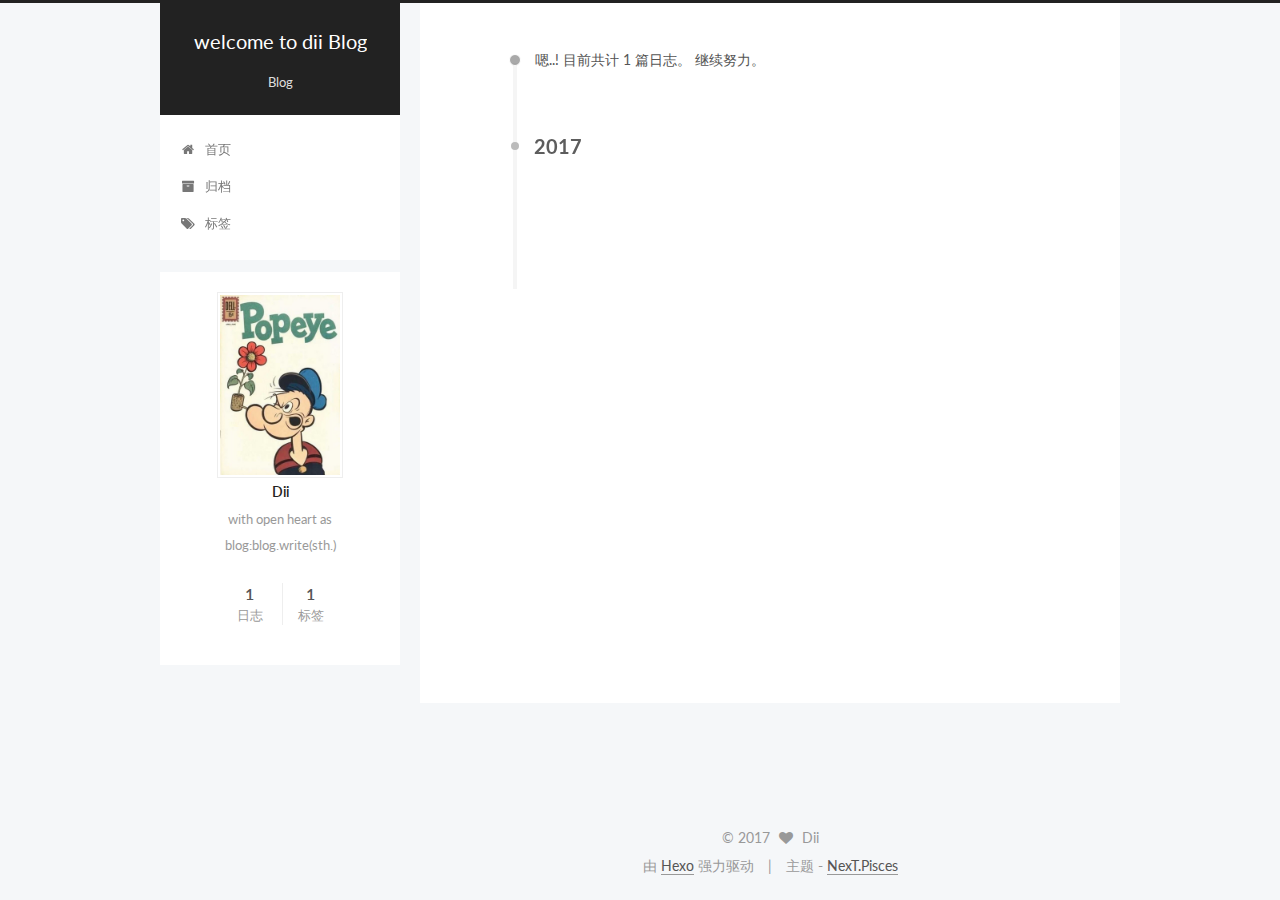
==== commit 7803f119: "Site updated: 2017-06-12 18:12:21" ====
--- a/archives/index.html
+++ b/archives/index.html
@@ -5,7 +5,7 @@
   
 
 
-<html class="theme-next muse use-motion" lang="">
+<html class="theme-next pisces use-motion" lang="zh-Hans">
 <head>
   <meta charset="UTF-8"/>
 <meta http-equiv="X-UA-Compatible" content="IE=edge" />
@@ -93,12 +93,15 @@
 
 
 
+<meta name="description" content="with open heart as blog:blog.write(sth.)">
 <meta property="og:type" content="website">
-<meta property="og:title" content="Dii Blog">
+<meta property="og:title" content="welcome to dii Blog">
 <meta property="og:url" content="https://diiiiiiii.github.io/archives/index.html">
-<meta property="og:site_name" content="Dii Blog">
+<meta property="og:site_name" content="welcome to dii Blog">
+<meta property="og:description" content="with open heart as blog:blog.write(sth.)">
 <meta name="twitter:card" content="summary">
-<meta name="twitter:title" content="Dii Blog">
+<meta name="twitter:title" content="welcome to dii Blog">
+<meta name="twitter:description" content="with open heart as blog:blog.write(sth.)">
 
 
 
@@ -106,13 +109,13 @@
   var NexT = window.NexT || {};
   var CONFIG = {
     root: '/',
-    scheme: 'Muse',
+    scheme: 'Pisces',
     sidebar: {"position":"left","display":"post","offset":12,"offset_float":0,"b2t":false,"scrollpercent":false},
     fancybox: true,
     motion: true,
     duoshuo: {
       userId: '0',
-      author: 'Author'
+      author: '博主'
     },
     algolia: {
       applicationID: '',
@@ -132,10 +135,10 @@
 
 
 
-  <title>Archive | Dii Blog</title>
+  <title>归档 | welcome to dii Blog</title>
 </head>
 
-<body itemscope itemtype="http://schema.org/WebPage" lang="">
+<body itemscope itemtype="http://schema.org/WebPage" lang="zh-Hans">
 
   
 
@@ -169,7 +172,7 @@
     <div class="custom-logo-site-title">
       <a href="/"  class="brand" rel="start">
         <span class="logo-line-before"><i></i></span>
-        <span class="site-title">Dii Blog</span>
+        <span class="site-title">welcome to dii Blog</span>
         <span class="logo-line-after"><i></i></span>
       </a>
     </div>
@@ -199,7 +202,7 @@
             
               <i class="menu-item-icon fa fa-fw fa-home"></i> <br />
             
-            Home
+            首页
           </a>
         </li>
       
@@ -209,7 +212,7 @@
             
               <i class="menu-item-icon fa fa-fw fa-archive"></i> <br />
             
-            Archives
+            归档
           </a>
         </li>
       
@@ -219,7 +222,7 @@
             
               <i class="menu-item-icon fa fa-fw fa-tags"></i> <br />
             
-            Tags
+            标签
           </a>
         </li>
       
@@ -251,7 +254,7 @@
       
         
       
-      Um..! 2 posts in total. Keep on posting.
+      嗯..! 目前共计 1 篇日志。 继续努力。
     </span>
 
     
@@ -275,7 +278,7 @@
 
       <h2 class="post-title">
         
-            <a class="post-title-link" href="/2017/06/12/my-new-post/" itemprop="url">
+            <a class="post-title-link" href="/2017/06/12/23us_spider/" itemprop="url">
               
                 <span itemprop="name">小说爬虫</span>
               
@@ -298,43 +301,6 @@
 
     
 
-      
-      
-      
-
-      
-      
-
-      
-
-  <article class="post post-type-normal" itemscope itemtype="http://schema.org/Article">
-    <header class="post-header">
-
-      <h2 class="post-title">
-        
-            <a class="post-title-link" href="/2017/06/12/hello-world/" itemprop="url">
-              
-                <span itemprop="name">Hello World</span>
-              
-            </a>
-        
-      </h2>
-
-      <div class="post-meta">
-        <time class="post-time" itemprop="dateCreated"
-              datetime="2017-06-12T12:54:13+08:00"
-              content="2017-06-12" >
-          06-12
-        </time>
-      </div>
-
-    </header>
-  </article>
-
-
-
-    
-
   </section>
 
   
@@ -369,11 +335,11 @@
       <section class="site-overview sidebar-panel sidebar-panel-active">
         <div class="site-author motion-element" itemprop="author" itemscope itemtype="http://schema.org/Person">
           <img class="site-author-image" itemprop="image"
-               src="/images/avatar.gif"
+               src="/uploads/popeye.jpeg"
                alt="Dii" />
           <p class="site-author-name" itemprop="name">Dii</p>
            
-              <p class="site-description motion-element" itemprop="description"></p>
+              <p class="site-description motion-element" itemprop="description">with open heart as blog:blog.write(sth.)</p>
           
         </div>
         <nav class="site-state motion-element">
@@ -381,8 +347,8 @@
           
             <div class="site-state-item site-state-posts">
               <a href="/archives/">
-                <span class="site-state-item-count">2</span>
-                <span class="site-state-item-name">posts</span>
+                <span class="site-state-item-count">1</span>
+                <span class="site-state-item-name">日志</span>
               </a>
             </div>
           
@@ -395,7 +361,7 @@
             <div class="site-state-item site-state-tags">
               <a href="/tags/index.html">
                 <span class="site-state-item-count">1</span>
-                <span class="site-state-item-name">tags</span>
+                <span class="site-state-item-name">标签</span>
               </a>
             </div>
           
@@ -445,13 +411,13 @@
 
 
 <div class="powered-by">
-  Powered by <a class="theme-link" href="https://hexo.io">Hexo</a>
+  由 <a class="theme-link" href="https://hexo.io">Hexo</a> 强力驱动
 </div>
 
 <div class="theme-info">
-  Theme -
+  主题 -
   <a class="theme-link" href="https://github.com/iissnan/hexo-theme-next">
-    NexT.Muse
+    NexT.Pisces
   </a>
 </div>
 
@@ -531,6 +497,13 @@
   
   
 
+
+  <script type="text/javascript" src="/js/src/affix.js?v=5.1.1"></script>
+
+  <script type="text/javascript" src="/js/src/schemes/pisces.js?v=5.1.1"></script>
+
+
+
   
   
     <script type="text/javascript" id="motion.page.archive">
--- a/css/main.css
+++ b/css/main.css
@@ -189,7 +189,7 @@
   font-size: 14px;
   line-height: 2;
   color: #555;
-  background: #fff;
+  background: #f5f7f9;
 }
 @media (max-width: 767px) {
   body {
@@ -639,8 +639,8 @@
 @media (min-width: 992px) {
   .full-image.full-image.full-image {
     max-width: none;
-    width: 110%;
-    margin: 25px -5%;
+    width: 118%;
+    margin: 0 -9%;
   }
 }
 .blockquote-center,
@@ -818,7 +818,7 @@
   font-size: 14px;
   color: #fff;
   background: #222;
-  border: 2px solid #222;
+  border: 2px solid #555;
   text-decoration: none;
   border-radius: 0;
   transition-property: background-color;
@@ -829,8 +829,8 @@
 .btn:hover,
 .post-button .btn:hover {
   border-color: #222;
-  color: #222;
-  background: #fff;
+  color: #fff;
+  background: #222;
 }
 .btn-bar {
   display: block;
@@ -935,7 +935,7 @@
   width: 24px;
   background: #222;
   font-size: 12px;
-  opacity: 1;
+  opacity: 0.6;
   color: #fff;
   cursor: pointer;
   text-align: center;
@@ -956,7 +956,7 @@
   }
 }
 .back-to-top.back-to-top-on {
-  bottom: 19px;
+  bottom: 30px;
 }
 .header {
   background: transparent;
@@ -1005,7 +1005,7 @@
 .site-subtitle {
   margin-top: 10px;
   font-size: 13px;
-  color: #999;
+  color: #ddd;
 }
 .use-motion .brand {
   opacity: 0;
@@ -1078,7 +1078,8 @@
   transition-timing-function: ease-in-out;
   transition-delay: 0s;
 }
-.menu .menu-item a:hover {
+.menu .menu-item a:hover,
+.menu-item-active a {
   border-bottom-color: #222;
 }
 .menu .menu-item .fa {
@@ -1415,10 +1416,10 @@
   margin-top: 50px;
 }
 .post-button .btn {
-  color: #fff;
+  color: #555;
   font-size: 14px;
-  background: #222;
-  border-radius: 0;
+  background: #fff;
+  border-radius: 2px;
   line-height: 2;
   margin: 0 4px 8px 4px;
 }
@@ -1593,20 +1594,20 @@
   display: block;
   margin: 0 auto;
   padding: 2px;
-  max-width: 96px;
+  max-width: 120px;
   height: auto;
-  border: 2px solid #333;
+  border: 1px solid #eee;
 }
 .site-author-name {
-  margin: 5px 0 0;
+  margin: 0;
   text-align: center;
-  color: #f5f5f5;
-  font-weight: normal;
+  color: #222;
+  font-weight: 600;
 }
 .site-description {
-  margin-top: 5px;
+  margin-top: 0;
   text-align: center;
-  font-size: 14px;
+  font-size: 13px;
   color: #999;
 }
 .site-state {
@@ -1618,7 +1619,7 @@
 .site-state-item {
   display: inline-block;
   padding: 0 15px;
-  border-left: 1px solid #333;
+  border-left: 1px solid #eee;
 }
 .site-state-item:first-child {
   border-left: none;
@@ -1631,11 +1632,11 @@
   text-align: center;
   color: inherit;
   font-weight: 600;
-  font-size: 18px;
+  font-size: 16px;
 }
 .site-state-item-name {
   font-size: 13px;
-  color: inherit;
+  color: #999;
 }
 .feed-link {
   margin-top: 20px;
@@ -1677,7 +1678,7 @@
   width: 4px;
   height: 4px;
   border-radius: 50%;
-  background: #785dff;
+  background: #79ee7e;
 }
 .links-of-blogroll {
   font-size: 13px;
@@ -1707,7 +1708,7 @@
   color: #555;
 }
 .sidebar-nav li:hover {
-  color: #f5f5f5;
+  color: #fc6423;
 }
 .page-post-detail .sidebar-nav-toc {
   padding: 0 5px;
@@ -1716,11 +1717,11 @@
   margin-left: 10px;
 }
 .sidebar-nav .sidebar-nav-active {
-  color: #87daff;
-  border-bottom-color: #87daff;
+  color: #fc6423;
+  border-bottom-color: #fc6423;
 }
 .sidebar-nav .sidebar-nav-active:hover {
-  color: #87daff;
+  color: #fc6423;
 }
 .sidebar-panel {
   display: none;
@@ -1753,12 +1754,12 @@
   transition-timing-function: ease-in-out;
   transition-delay: 0s;
   transition-property: all;
-  color: #999;
-  border-bottom-color: #555;
+  color: #666;
+  border-bottom-color: #ccc;
 }
 .post-toc ol a:hover {
-  color: #ccc;
-  border-bottom-color: #ccc;
+  color: #000;
+  border-bottom-color: #000;
 }
 .post-toc .nav-item {
   overflow: hidden;
@@ -1779,14 +1780,14 @@
   display: block;
 }
 .post-toc .nav .active > a {
-  color: #87daff;
-  border-bottom-color: #87daff;
+  color: #fc6423;
+  border-bottom-color: #fc6423;
 }
 .post-toc .nav .active-current > a {
-  color: #87daff;
+  color: #fc6423;
 }
 .post-toc .nav .active-current > a:hover {
-  color: #87daff;
+  color: #fc6423;
 }
 .footer {
   font-size: 14px;
@@ -2209,6 +2210,16 @@
   transform: translate(-50%, -50%);
   color: #ccc;
 }
+@media (min-width: 768px) and (max-width: 991px) {
+  .busuanzi-count {
+    width: auto;
+  }
+}
+@media (max-width: 767px) {
+  .busuanzi-count {
+    width: auto;
+  }
+}
 .site-uv,
 .site-pv,
 .page-pv {
@@ -2447,83 +2458,397 @@
   }
 }
 .page-post-detail .sidebar-toggle-line {
-  background: #87daff;
+  background: #fc6423;
 }
 .page-post-detail .comments {
   overflow: hidden;
 }
-@media (max-width: 767px) {
-  .header-inner,
-  .container .main-inner,
+.header {
+  position: relative;
+  margin: 0 auto;
+  width: 960px;
+}
+@media (min-width: 768px) and (max-width: 991px) {
+  .header {
+    width: auto;
+  }
+}
+@media (max-width: 767px) {
+  .header {
+    width: auto;
+  }
+}
+.header-inner {
+  position: absolute;
+  top: 0;
+  overflow: hidden;
+  padding: 0;
+  width: 240px;
+  background: #fff;
+  box-shadow: initial;
+  border-radius: initial;
+}
+@media (min-width: 1600px) {
+  .container .header-inner {
+    width: 240px;
+  }
+}
+@media (min-width: 768px) and (max-width: 991px) {
+  .header-inner {
+    position: relative;
+    width: auto;
+    border-radius: initial;
+  }
+}
+@media (max-width: 767px) {
+  .header-inner {
+    position: relative;
+    width: auto;
+    border-radius: initial;
+  }
+}
+.main:before,
+.main:after {
+  content: " ";
+  display: table;
+}
+.main:after {
+  clear: both;
+}
+@media (min-width: 768px) and (max-width: 991px) {
+  .main {
+    padding-bottom: 100px;
+  }
+}
+@media (max-width: 767px) {
+  .main {
+    padding-bottom: 100px;
+  }
+}
+.container .main-inner {
+  width: 960px;
+}
+@media (min-width: 768px) and (max-width: 991px) {
+  .container .main-inner {
+    width: auto;
+  }
+}
+@media (max-width: 767px) {
+  .container .main-inner {
+    width: auto;
+  }
+}
+.content-wrap {
+  float: right;
+  box-sizing: border-box;
+  padding: 40px;
+  width: 700px;
+  background: #fff;
+  min-height: 700px;
+  box-shadow: initial;
+  border-radius: initial;
+}
+@media (min-width: 768px) and (max-width: 991px) {
+  .content-wrap {
+    width: 100%;
+    padding: 20px;
+    border-radius: initial;
+  }
+}
+@media (max-width: 767px) {
+  .content-wrap {
+    width: 100%;
+    padding: 20px;
+    min-height: auto;
+    border-radius: initial;
+  }
+}
+.sidebar {
+  position: static;
+  float: left;
+  margin-top: 300px;
+  width: 240px;
+  background: #f5f7f9;
+  box-shadow: none;
+}
+@media (min-width: 768px) and (max-width: 991px) {
+  .sidebar {
+    display: none;
+  }
+}
+@media (max-width: 767px) {
+  .sidebar {
+    display: none;
+  }
+}
+.sidebar-toggle {
+  display: none;
+}
+.footer-inner {
+  width: 960px;
+  padding-left: 260px;
+}
+@media (min-width: 768px) and (max-width: 991px) {
   .footer-inner {
     width: auto;
-  }
-}
-embed {
-  display: block;
-  margin: 0px auto 25px auto;
-}
-.custom-logo .site-meta-headline {
-  text-align: center;
-}
-.custom-logo .brand {
+    padding-left: 0 !important;
+    padding-right: 0 !important;
+  }
+}
+@media (max-width: 767px) {
+  .footer-inner {
+    width: auto;
+    padding-left: 0 !important;
+    padding-right: 0 !important;
+  }
+}
+.sidebar-position-right .header-inner {
+  right: 0;
+}
+.sidebar-position-right .content-wrap {
+  float: left;
+}
+.sidebar-position-right .sidebar {
+  float: right;
+}
+.sidebar-position-right .footer-inner {
+  padding-left: 0;
+  padding-right: 260px;
+}
+.site-brand-wrapper {
+  position: relative;
+}
+.site-meta {
+  padding: 20px 0;
+  color: #fff;
+  background: #222;
+}
+@media (min-width: 768px) and (max-width: 991px) {
+  .site-meta {
+    box-shadow: 0 0 16px rgba(0,0,0,0.5);
+  }
+}
+@media (max-width: 767px) {
+  .site-meta {
+    box-shadow: 0 0 16px rgba(0,0,0,0.5);
+  }
+}
+.brand {
+  padding: 0;
   background: none;
 }
-.custom-logo .site-title {
-  margin: 10px auto 0;
-  font-size: 24px;
-  color: #222;
-}
-.custom-logo .site-title a {
-  border: none;
-}
-.custom-logo-image {
-  margin: 0 auto;
-  padding: 5px;
-  max-width: 150px;
-  background: #fff;
-}
-@media (max-width: 767px) {
-  .site-nav {
-    position: absolute;
-    left: 0;
-    top: 52px;
-    margin: 0;
-    width: 100%;
-    padding: 0;
-    background: #fff;
-    border-bottom: 1px solid #ddd;
-    z-index: 1;
-  }
-}
-@media (max-width: 767px) {
-  .menu {
-    text-align: left;
-  }
-}
-@media (max-width: 767px) {
-  .menu .menu-item {
-    display: block;
-    margin: 0 10px;
-    vertical-align: top;
-  }
-}
-@media (max-width: 767px) {
-  .menu .menu-item br {
-    display: none;
-  }
-}
-@media (max-width: 767px) {
-  .menu .menu-item a {
-    padding: 5px 10px;
-  }
-}
-.menu .menu-item .fa {
-  margin-right: 0;
+.brand:hover {
+  color: #fff;
+}
+.site-subtitle {
+  margin: 10px 10px 0;
+  font-weight: initial;
 }
 .site-search form {
   display: none;
 }
+.site-nav {
+  border-top: none;
+}
+@media (min-width: 768px) and (max-width: 991px) {
+  .site-nav {
+    display: none !important;
+  }
+}
+@media (min-width: 768px) and (max-width: 991px) {
+  .site-nav-on {
+    display: block !important;
+  }
+}
+.menu .menu-item {
+  display: block;
+  margin: 0;
+}
+.menu .menu-item a {
+  position: relative;
+  box-sizing: border-box;
+  padding: 5px 20px;
+  text-align: left;
+  line-height: inherit;
+  transition-property: background-color;
+  transition-duration: 0.2s;
+  transition-timing-function: ease-in-out;
+  transition-delay: 0s;
+}
+.menu .menu-item a:hover,
+.menu-item-active a {
+  background: #f9f9f9;
+  border-bottom-color: #fff;
+}
+.menu .menu-item br {
+  display: none;
+}
+.menu-item-active a:after {
+  content: " ";
+  position: absolute;
+  top: 50%;
+  margin-top: -3px;
+  right: 15px;
+  width: 6px;
+  height: 6px;
+  border-radius: 50%;
+  background-color: #bbb;
+}
+.btn-bar {
+  background-color: #fff;
+}
+.site-nav-toggle {
+  left: 20px;
+  top: 50%;
+  -webkit-transform: translateY(-50%);
+  -webkit-transform: translateY(-50%);
+  -moz-transform: translateY(-50%);
+  -ms-transform: translateY(-50%);
+  -o-transform: translateY(-50%);
+  transform: translateY(-50%);
+}
+@media (min-width: 768px) and (max-width: 991px) {
+  .site-nav-toggle {
+    display: block;
+  }
+}
+.use-motion .sidebar .motion-element {
+  opacity: 1;
+}
+.sidebar {
+  display: none;
+  right: auto;
+  bottom: auto;
+  -webkit-transform: none;
+}
+.sidebar-inner {
+  box-sizing: border-box;
+  width: 240px;
+  color: #555;
+  background: #fff;
+  box-shadow: initial;
+  border-radius: initial;
+}
+.sidebar-inner.affix {
+  position: fixed;
+  top: 0px;
+}
+.site-overview {
+  margin: 0 2px;
+  text-align: left;
+}
+.site-author:before,
+.site-author:after {
+  content: " ";
+  display: table;
+}
+.site-author:after {
+  clear: both;
+}
+.sidebar a {
+  color: #555;
+}
+.sidebar a:hover {
+  color: #222;
+}
+.links-of-author-item a:before {
+  display: none;
+}
+.links-of-author-item a {
+  border-bottom: none;
+  text-decoration: underline;
+}
+.feed-link {
+  border-top: 1px dotted #ccc;
+  border-bottom: 1px dotted #ccc;
+  text-align: center;
+}
+.feed-link a {
+  display: block;
+  color: #fc6423;
+  border: none;
+}
+.feed-link a:hover {
+  background: none;
+  color: #e34603;
+}
+.feed-link a:hover i {
+  color: #e34603;
+}
+.links-of-author:before,
+.links-of-author:after {
+  content: " ";
+  display: table;
+}
+.links-of-author:after {
+  clear: both;
+}
+.links-of-author-item {
+  float: left;
+  margin: 5px 0 0;
+  width: 50%;
+}
+.links-of-author-item a {
+  box-sizing: border-box;
+  display: inline-block;
+  margin-right: 0;
+  margin-bottom: 0;
+  padding: 0 5px;
+  overflow: hidden;
+  white-space: nowrap;
+  text-overflow: ellipsis;
+}
+.links-of-author-item a {
+  display: block;
+  text-decoration: none;
+}
+.links-of-author-item a:hover {
+  border-radius: 4px;
+  background: #eee;
+}
+.links-of-author-item .fa {
+  margin-right: 2px;
+  font-size: 16px;
+}
+.links-of-author-item .fa-globe {
+  font-size: 15px;
+}
+.links-of-blogroll {
+  margin-top: 20px;
+  padding: 3px 0 0;
+  border-top: 1px dotted #ccc;
+}
+.links-of-blogroll-title {
+  margin-top: 0;
+}
+.links-of-blogroll-item {
+  padding: 0;
+}
+.links-of-blogroll-inline:before,
+.links-of-blogroll-inline:after {
+  content: " ";
+  display: table;
+}
+.links-of-blogroll-inline:after {
+  clear: both;
+}
 .links-of-blogroll-inline .links-of-blogroll-item {
-  display: inline-block;
-}
+  float: left;
+  margin: 5px 0 0;
+  width: 50%;
+}
+.links-of-blogroll-inline .links-of-blogroll-item a {
+  box-sizing: border-box;
+  display: inline-block;
+  margin-right: 0;
+  margin-bottom: 0;
+  padding: 0 5px;
+  overflow: hidden;
+  white-space: nowrap;
+  text-overflow: ellipsis;
+}
+@media (max-width: 767px) {
+  .post-body {
+    text-align: justify;
+  }
+}
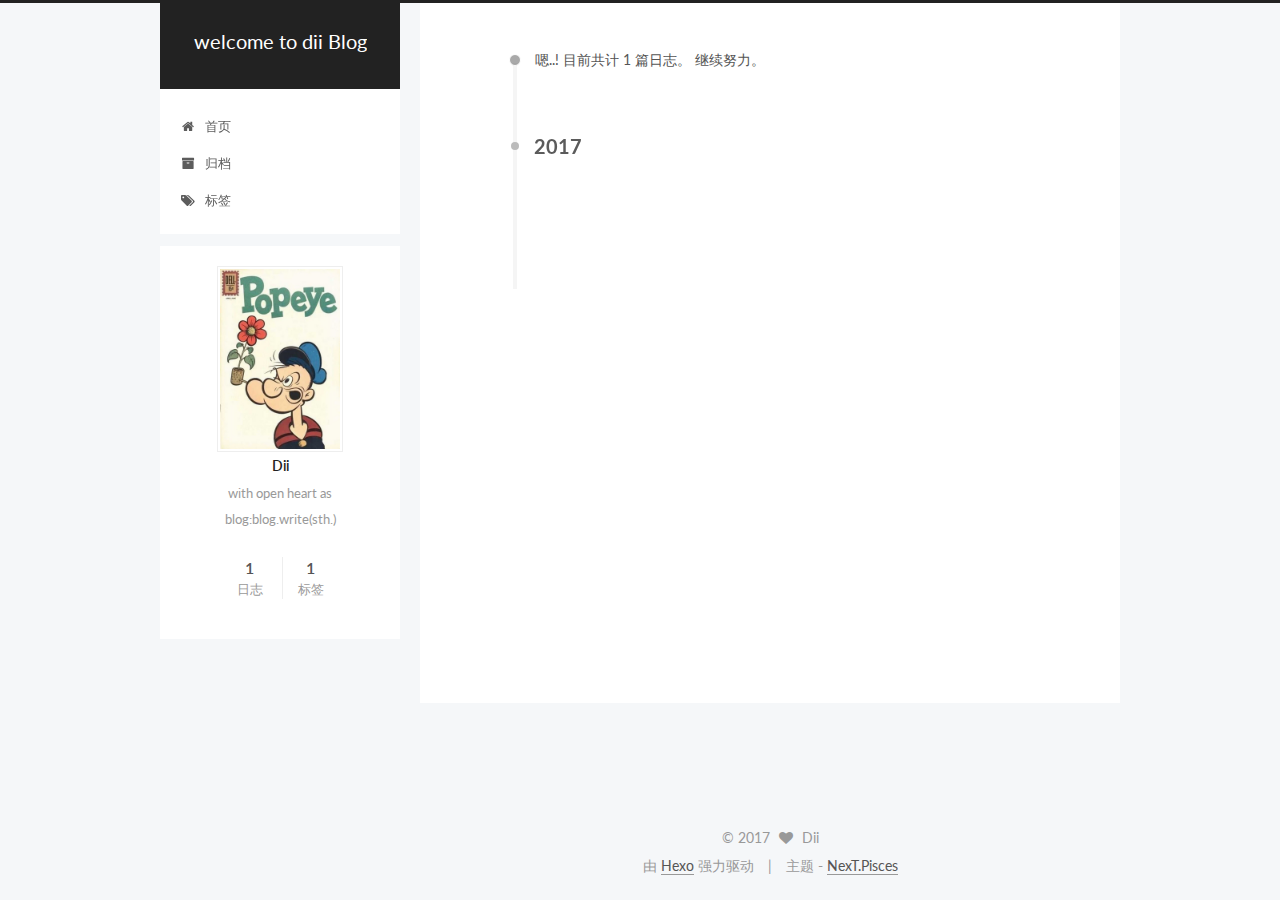
==== commit f3f83b60: "Site updated: 2017-06-12 18:45:38" ====
--- a/archives/index.html
+++ b/archives/index.html
@@ -177,7 +177,7 @@
       </a>
     </div>
       
-        <p class="site-subtitle">Blog</p>
+        <p class="site-subtitle"></p>
       
   </div>
 
--- a/css/main.css
+++ b/css/main.css
@@ -476,8 +476,8 @@
   margin: 20px 0;
   padding: 0;
   font-size: 13px;
-  color: #4d4d4c;
-  background: #f7f7f7;
+  color: #c5c8c6;
+  background: #1d1f21;
   line-height: 1.6;
 }
 pre,
@@ -494,7 +494,7 @@
 }
 pre code {
   padding: 0;
-  color: #4d4d4c;
+  color: #c5c8c6;
   background: none;
   text-shadow: none;
 }
@@ -517,7 +517,7 @@
 }
 .highlight figcaption {
   font-size: 1em;
-  color: #4d4d4c;
+  color: #c5c8c6;
   line-height: 1em;
   margin-bottom: 1em;
 }
@@ -531,23 +531,23 @@
 }
 .highlight figcaption a {
   float: right;
-  color: #4d4d4c;
+  color: #c5c8c6;
 }
 .highlight figcaption a:hover {
-  border-bottom-color: #4d4d4c;
+  border-bottom-color: #c5c8c6;
 }
 .highlight .gutter pre {
   padding-left: 10px;
   padding-right: 10px;
-  color: #869194;
+  color: #888f96;
   text-align: right;
-  background-color: #eff2f3;
+  background-color: #000;
 }
 .highlight .code pre {
   width: 100%;
   padding-left: 10px;
   padding-right: 10px;
-  background-color: #f7f7f7;
+  background-color: #1d1f21;
 }
 .highlight .line {
   height: 20px;
@@ -565,16 +565,16 @@
   border: none;
 }
 pre .deletion {
-  background: #fdd;
+  background: #008000;
 }
 pre .addition {
-  background: #dfd;
+  background: #800000;
 }
 pre .meta {
-  color: #8959a8;
+  color: #b294bb;
 }
 pre .comment {
-  color: #8e908c;
+  color: #969896;
 }
 pre .variable,
 pre .attribute,
@@ -588,7 +588,7 @@
 pre .css .id,
 pre .css .class,
 pre .css .pseudo {
-  color: #c82829;
+  color: #c66;
 }
 pre .number,
 pre .preprocessor,
@@ -597,7 +597,7 @@
 pre .params,
 pre .constant,
 pre .command {
-  color: #f5871f;
+  color: #de935f;
 }
 pre .ruby .class .title,
 pre .css .rules .attribute,
@@ -610,11 +610,11 @@
 pre .special,
 pre .number,
 pre .formula {
-  color: #718c00;
+  color: #b5bd68;
 }
 pre .title,
 pre .css .hexcolor {
-  color: #3e999f;
+  color: #8abeb7;
 }
 pre .function,
 pre .python .decorator,
@@ -624,11 +624,11 @@
 pre .perl .sub,
 pre .javascript .title,
 pre .coffeescript .title {
-  color: #4271ae;
+  color: #81a2be;
 }
 pre .keyword,
 pre .javascript .function {
-  color: #8959a8;
+  color: #b294bb;
 }
 .full-image.full-image.full-image {
   border: none;
@@ -1678,7 +1678,7 @@
   width: 4px;
   height: 4px;
   border-radius: 50%;
-  background: #79ee7e;
+  background: #ff3dff;
 }
 .links-of-blogroll {
   font-size: 13px;
